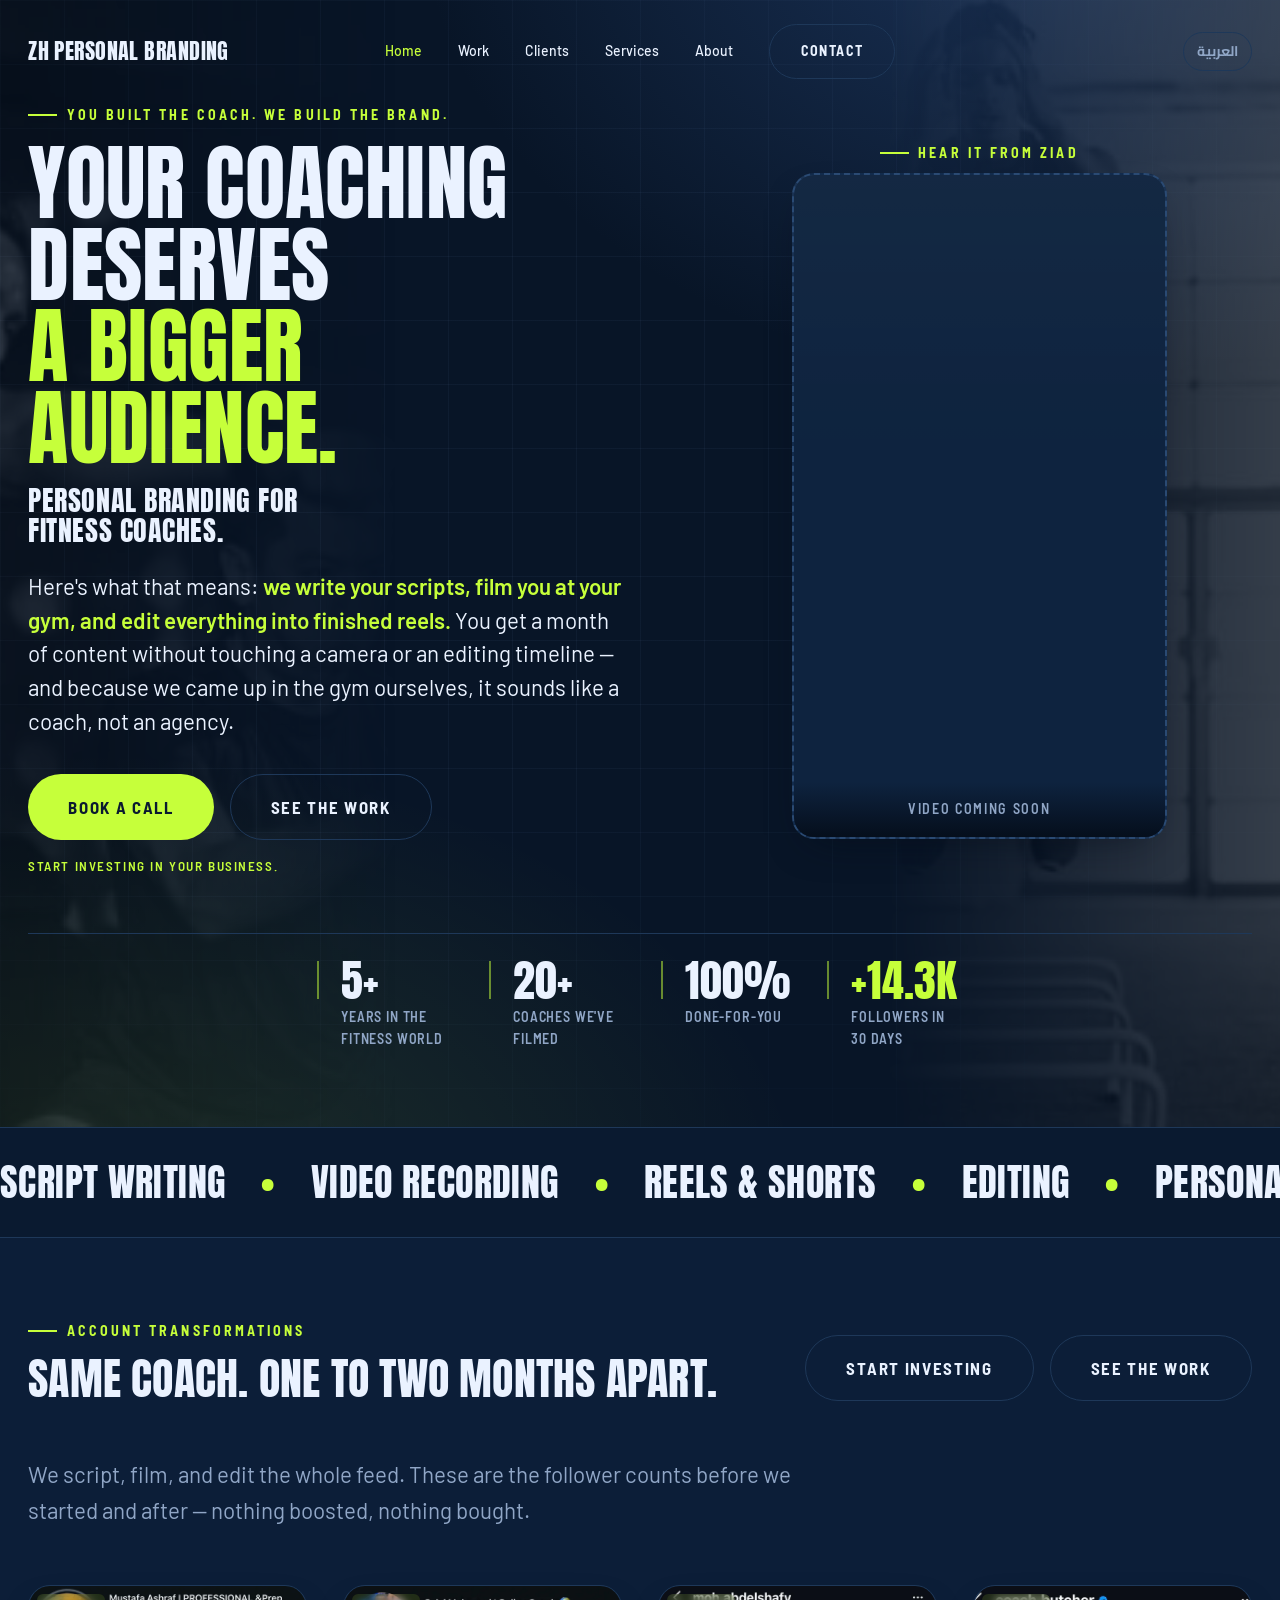
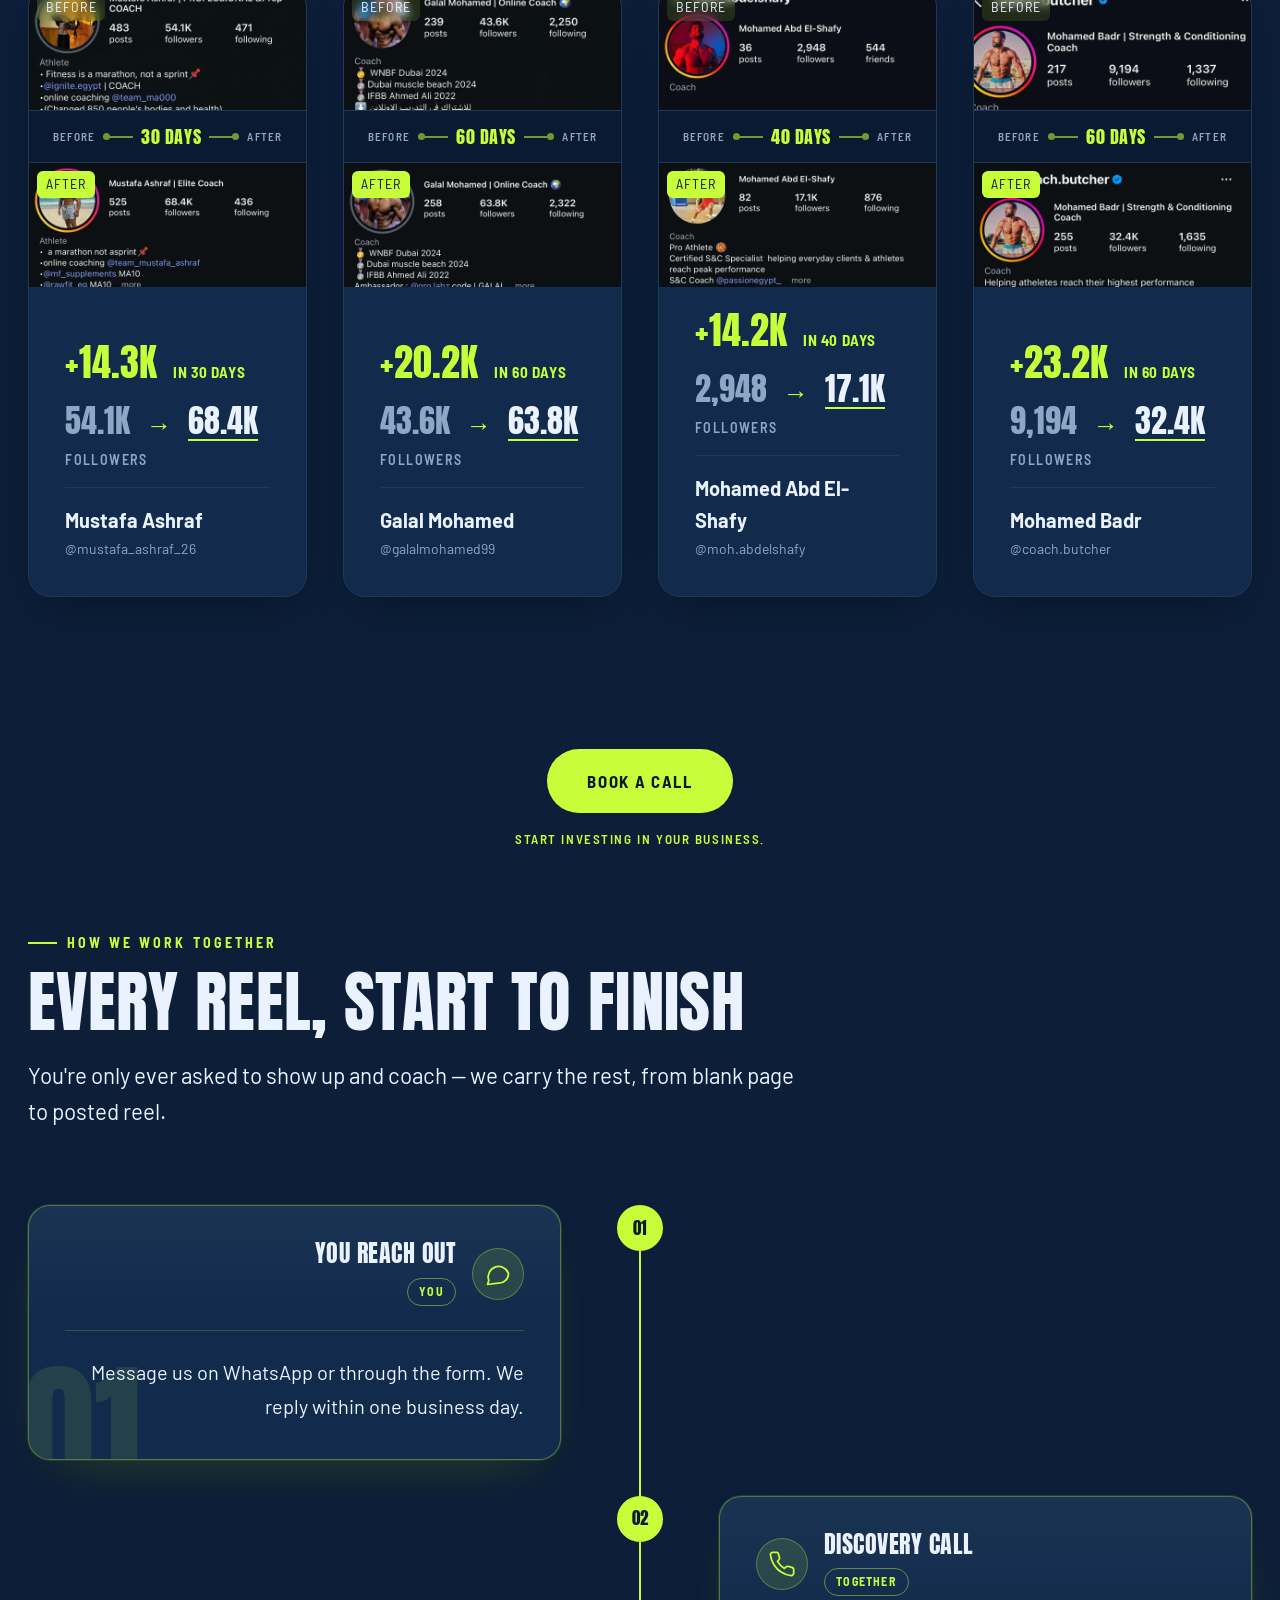
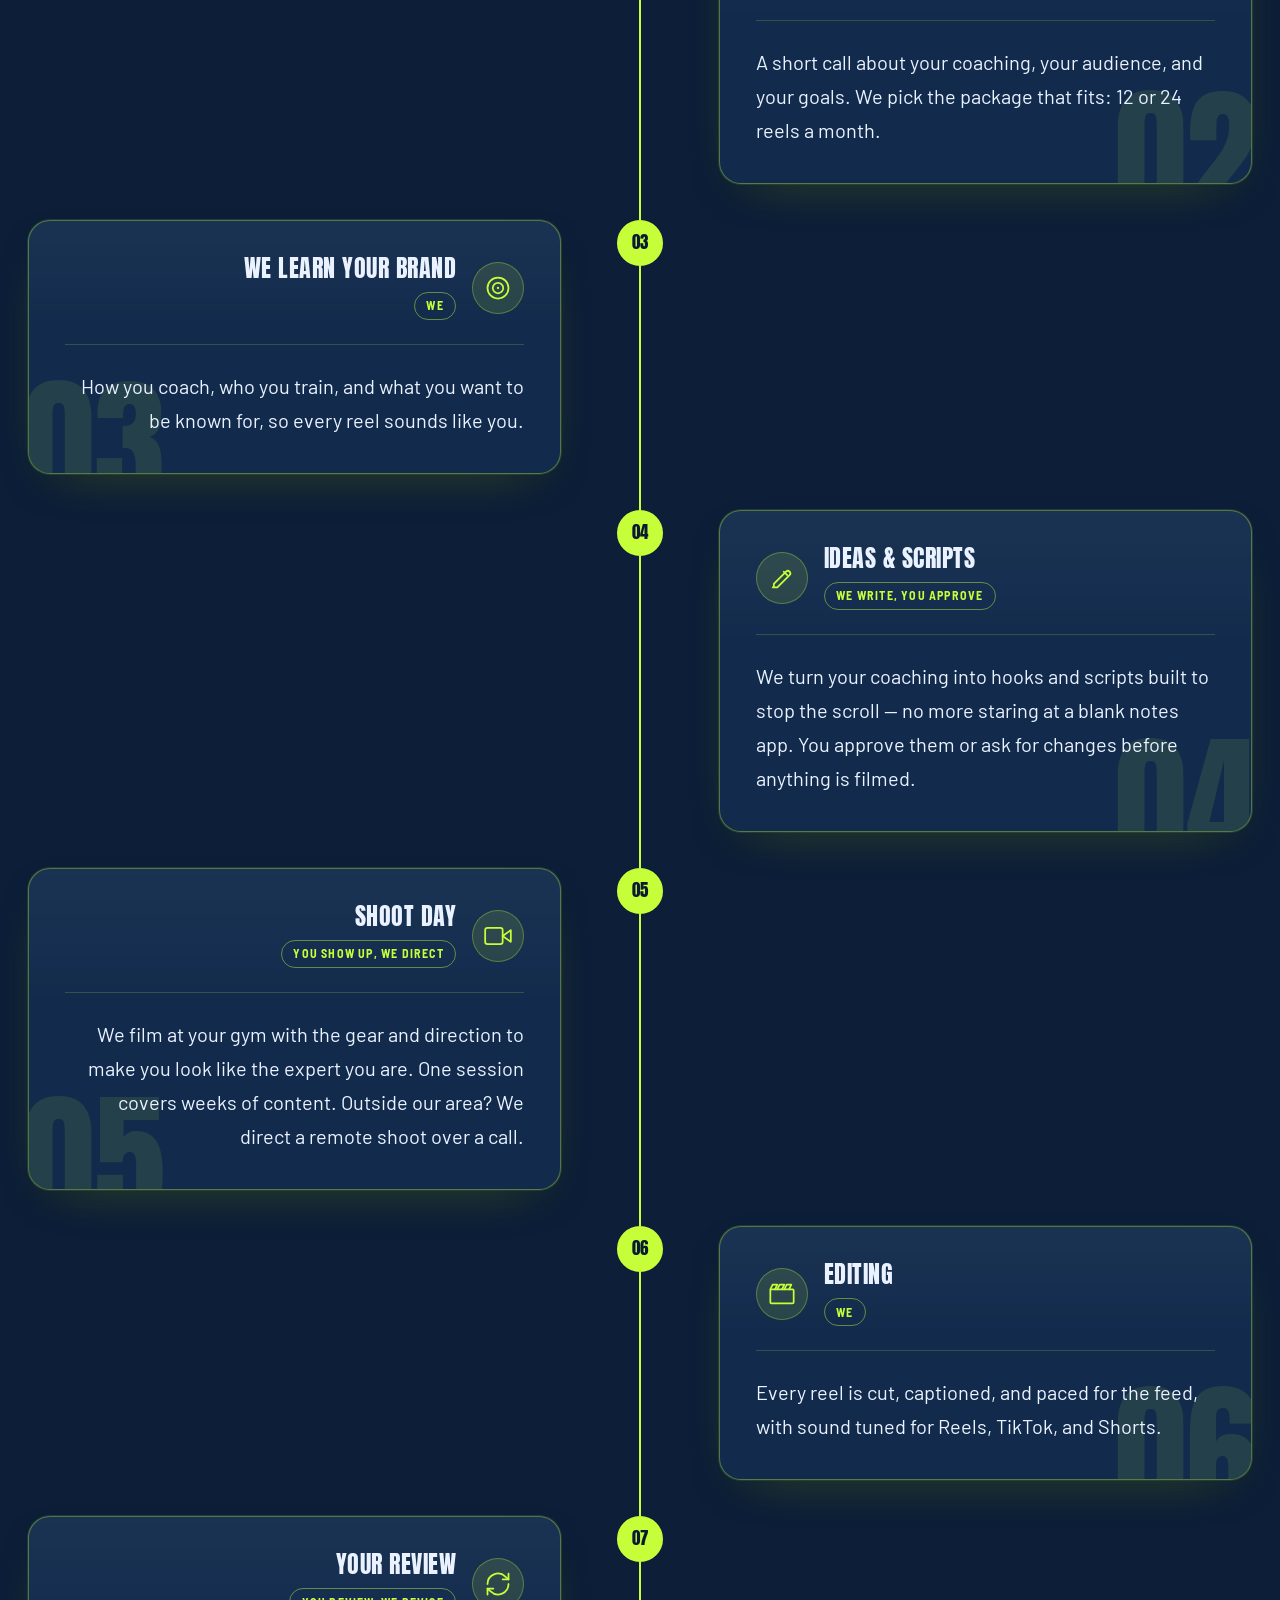
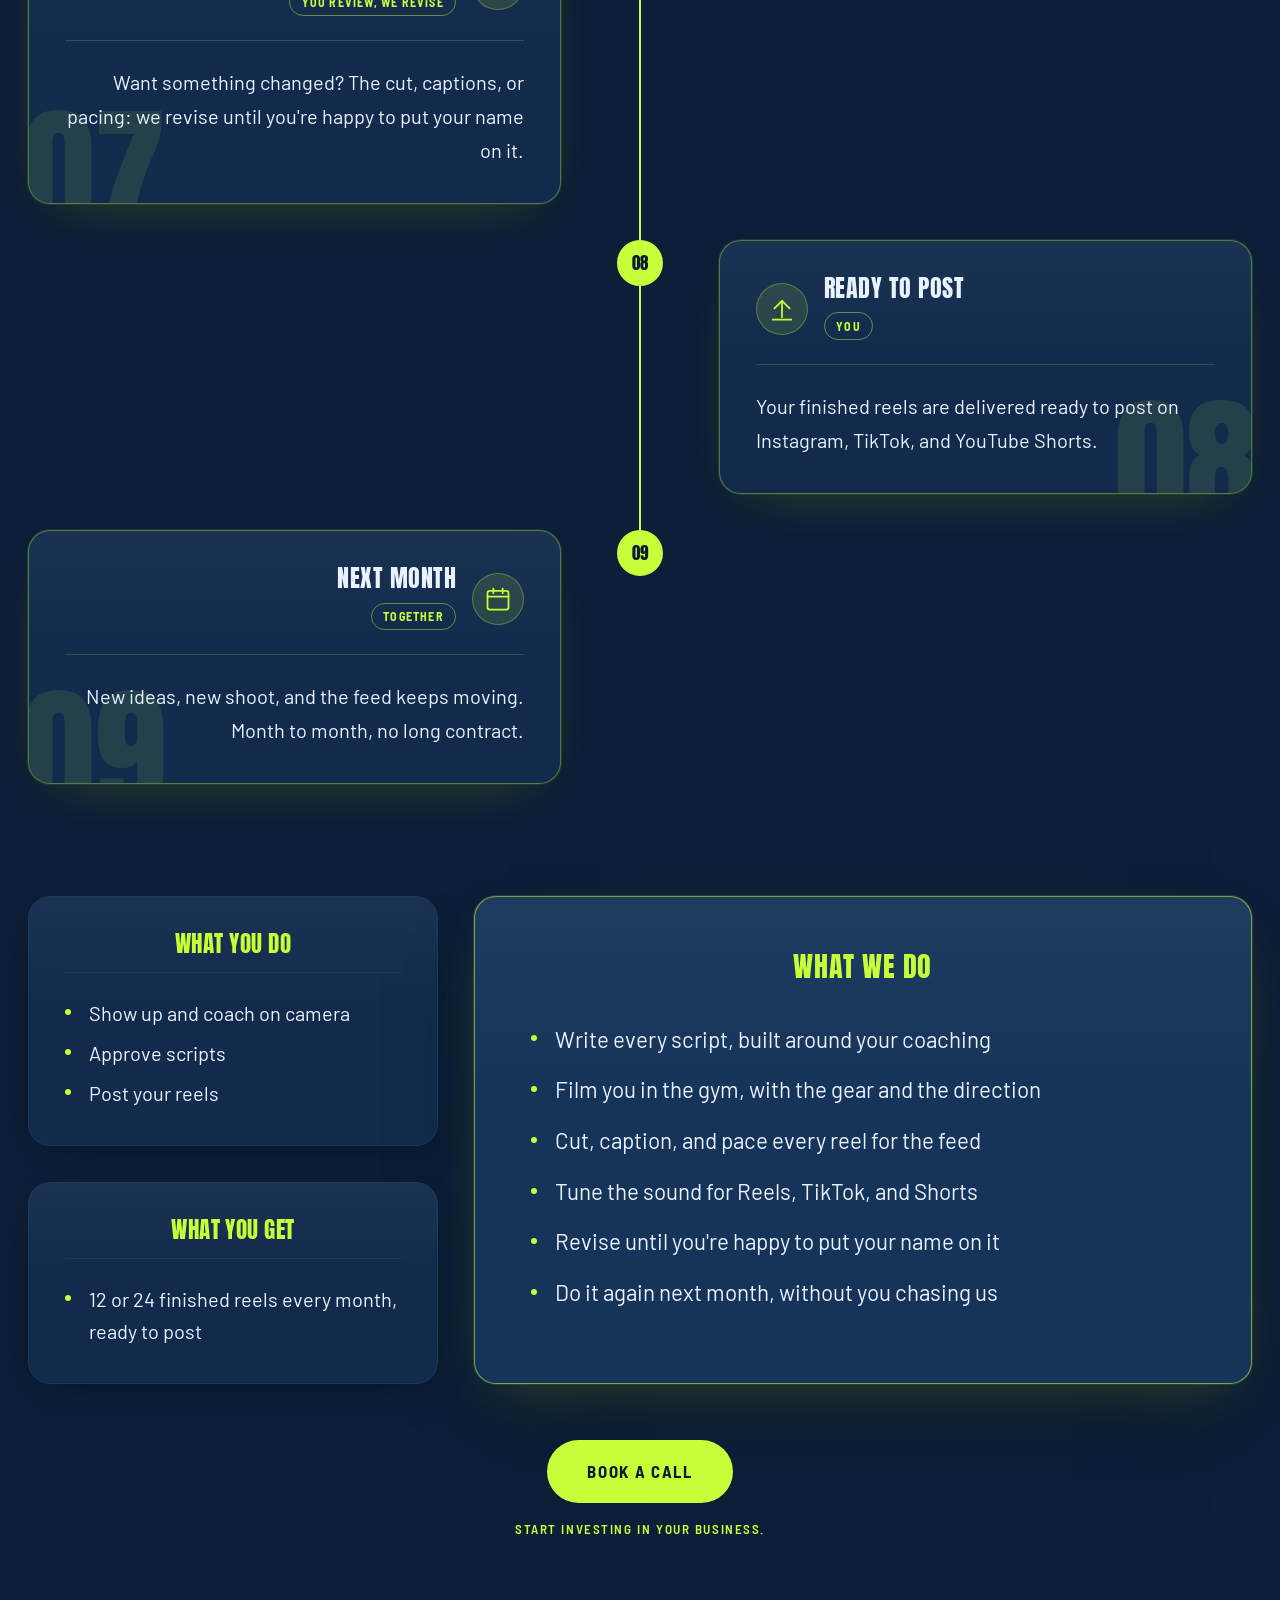
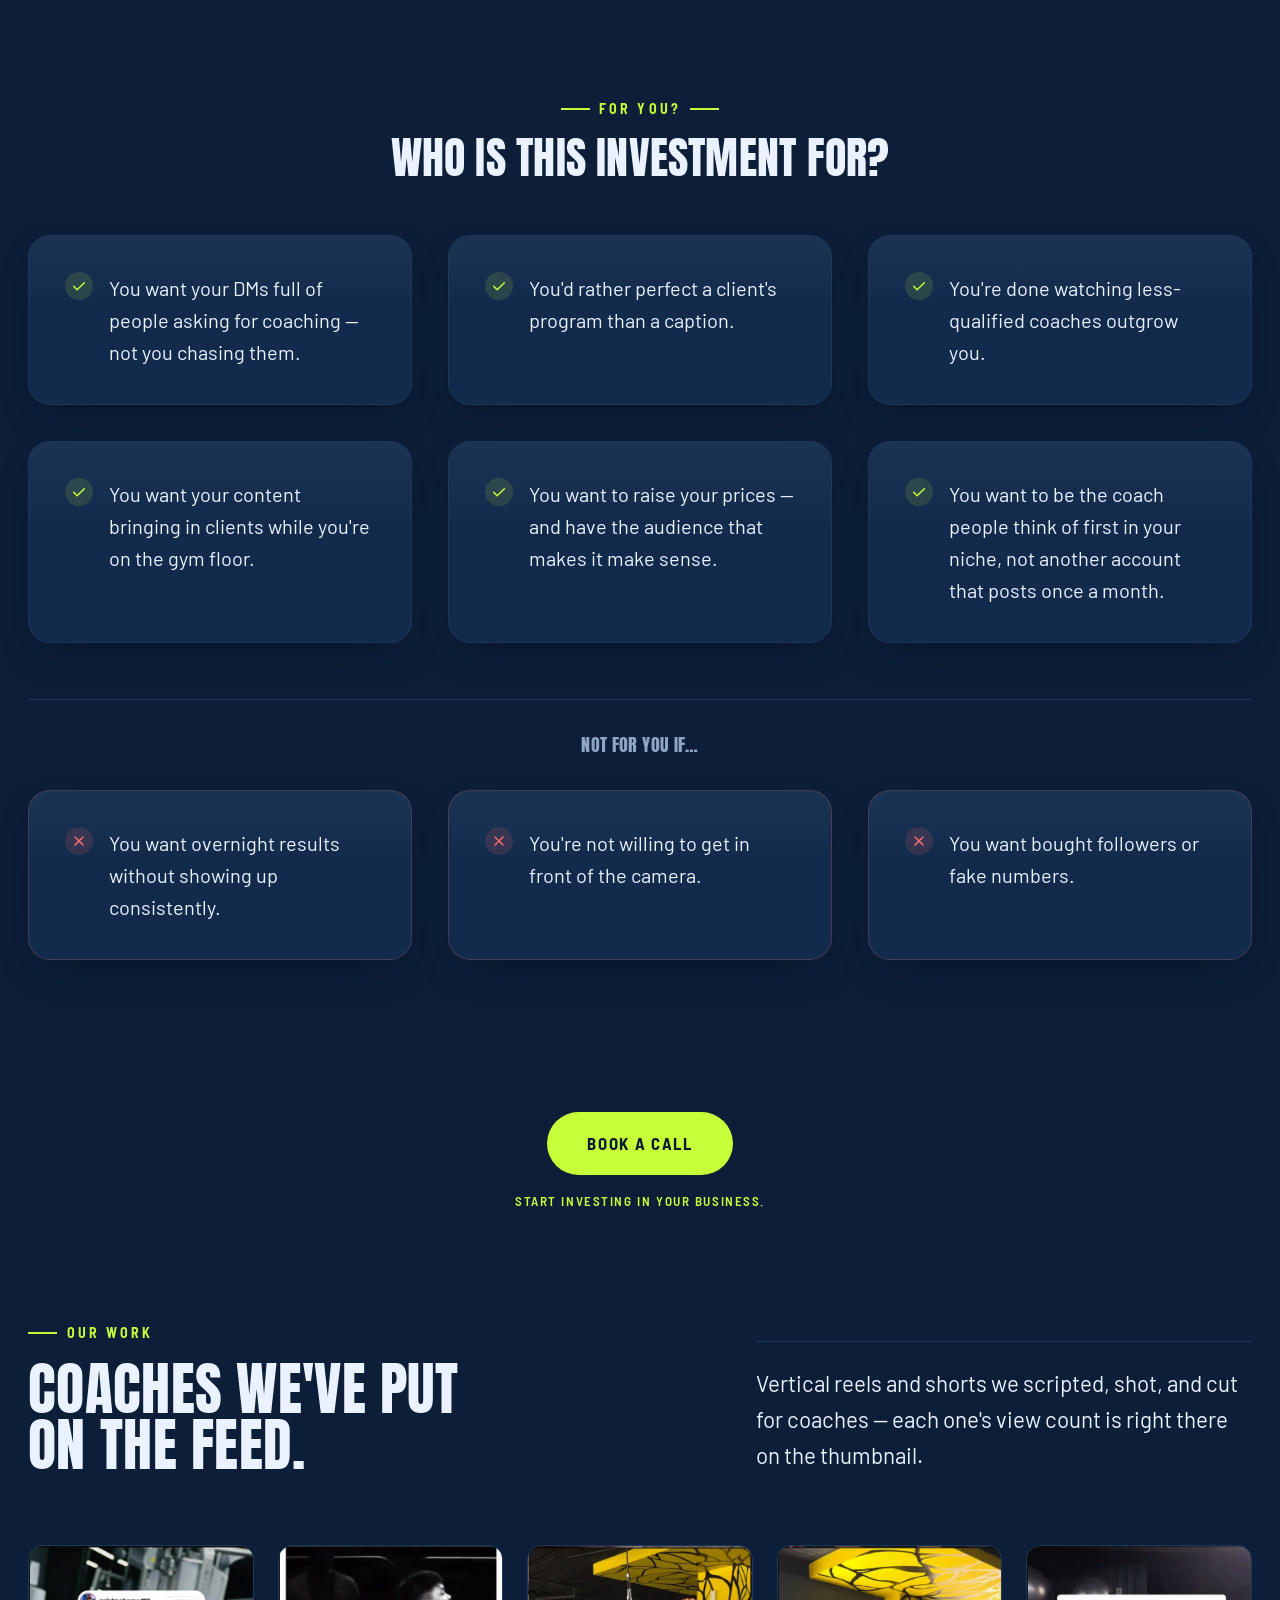
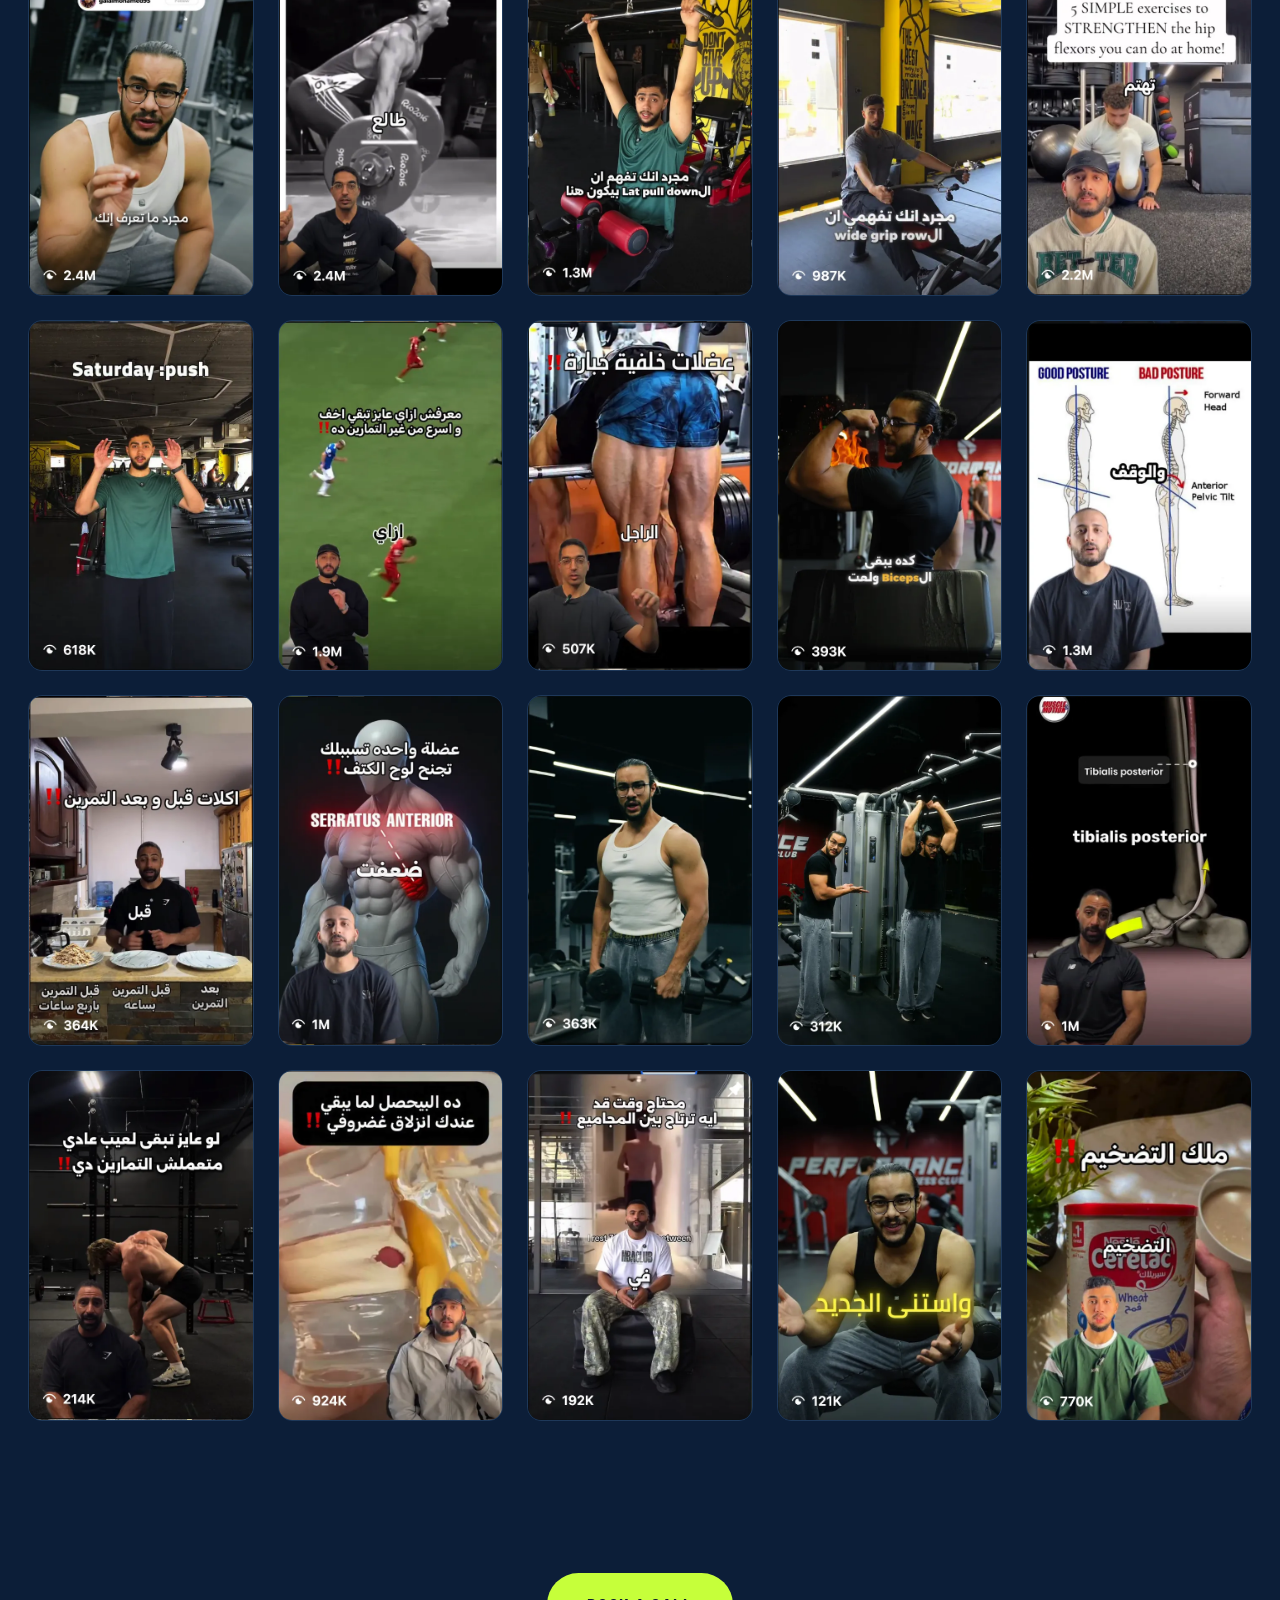
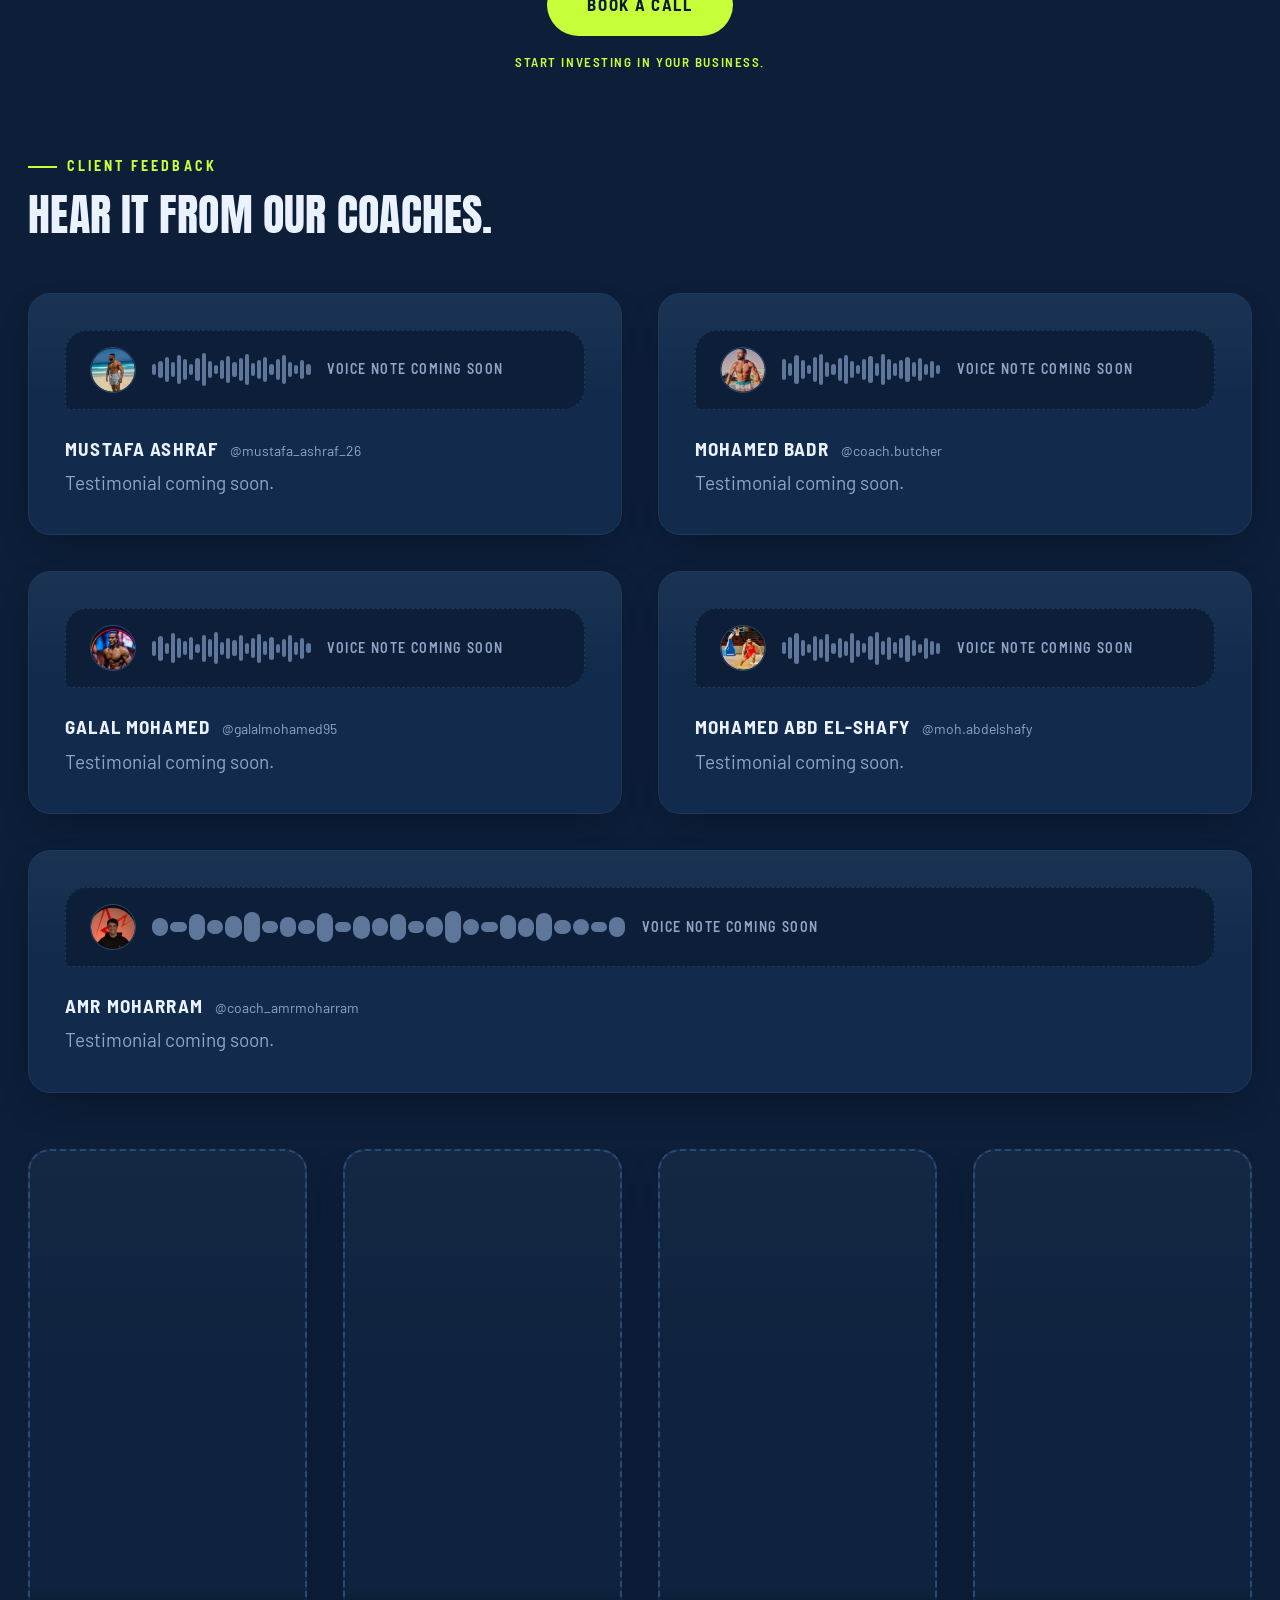
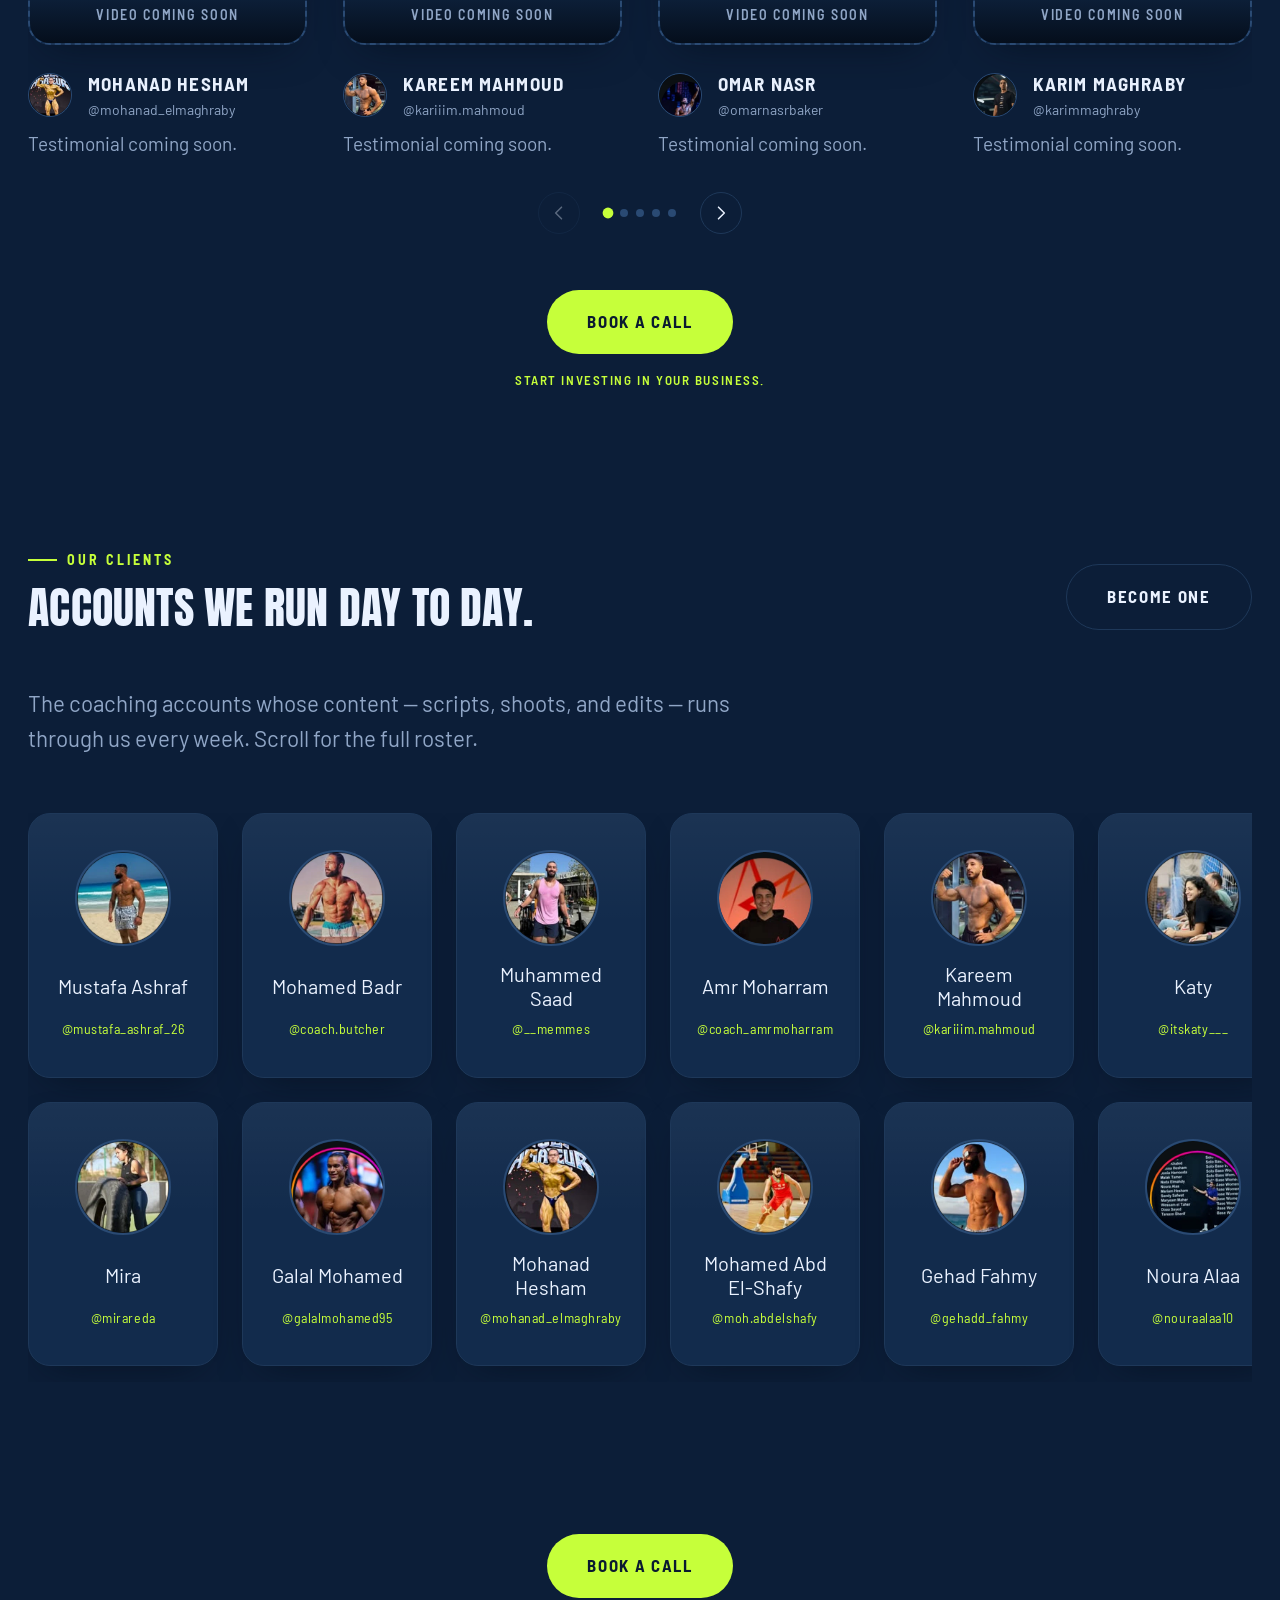
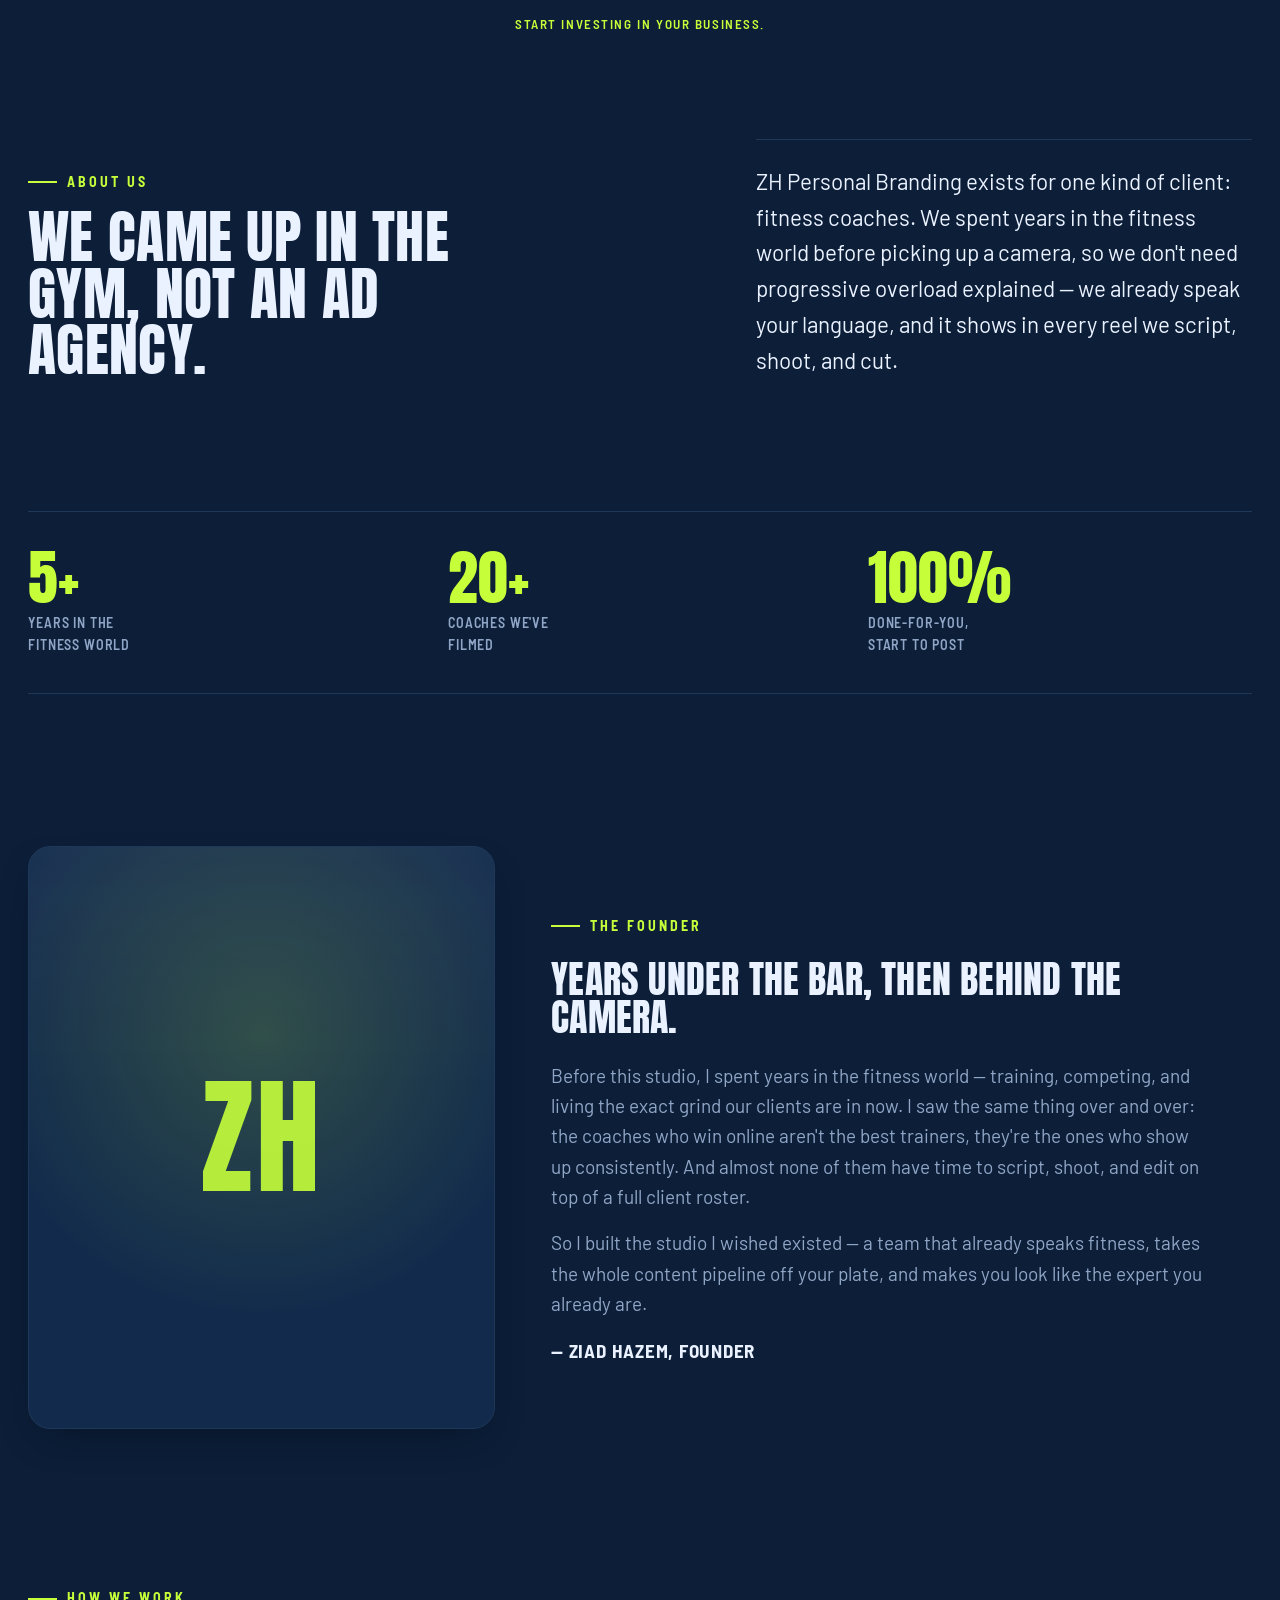
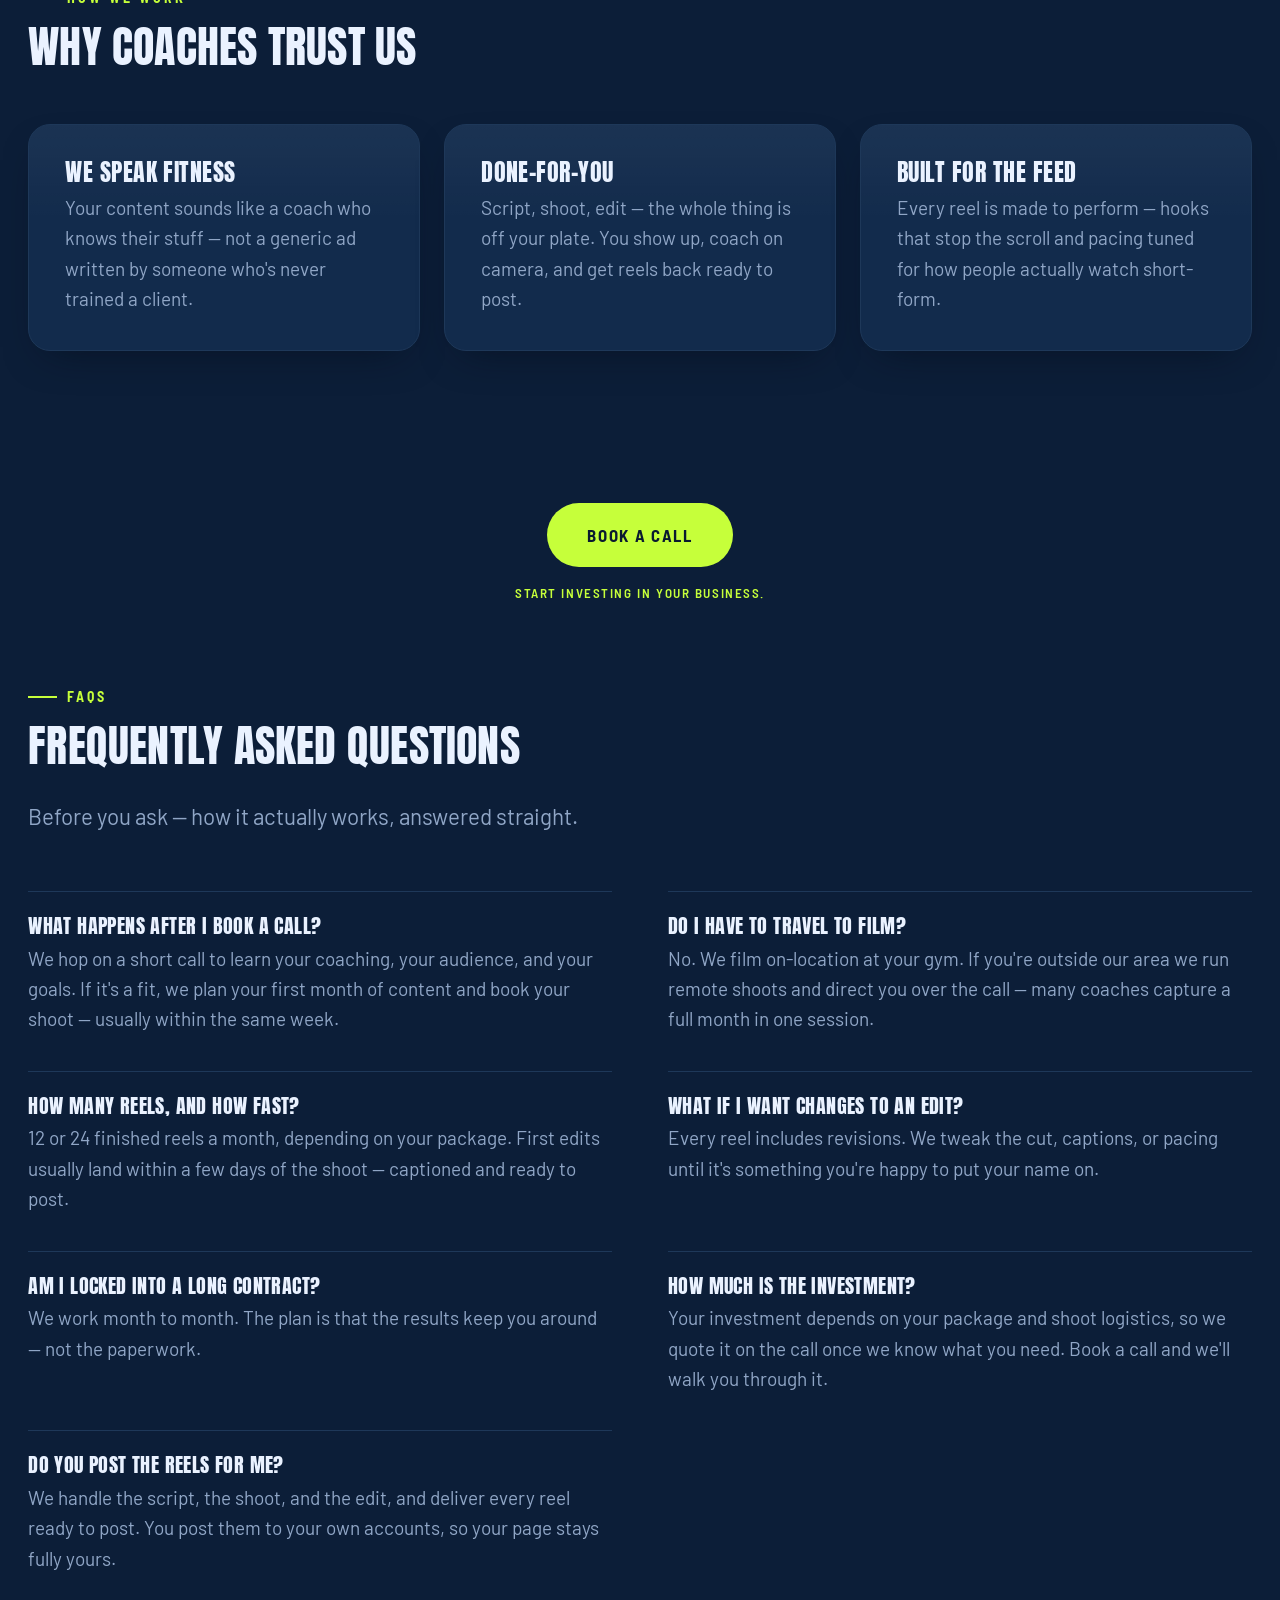
==== en/index.html @ 6b454706 "feat: Arabic build at / with the English site moved to /en/ Ships the site in two languages. Arabic " ====
<!DOCTYPE html>
<html lang="en" dir="ltr">
<head>
  <meta charset="UTF-8" />
  <meta name="viewport" content="width=device-width, initial-scale=1.0" />
  <title>ZH Personal Branding — Content for Fitness Coaches</title>
  <meta name="description" content="ZH Personal Branding builds the personal brand of fitness coaches — script writing, video recording, and short-form editing (reels & shorts) run by a team that came up in the gym." />
  <script>document.documentElement.classList.add("js");</script>
  <!-- This build lives one directory below the site root, so the data files
       (projects.js, media-config.js) prefix their root-relative paths with this.
       The Arabic build at / leaves it unset. -->
  <script>window.ZH = window.ZH || {}; window.ZH.base = "../";</script>

  <!-- Two documents, one site: Arabic at /, English here. -->
  <link rel="alternate" hreflang="ar" href="https://mostafaymma.github.io/ZH-Media-Production/" />
  <link rel="alternate" hreflang="en" href="https://mostafaymma.github.io/ZH-Media-Production/en/" />
  <link rel="alternate" hreflang="x-default" href="https://mostafaymma.github.io/ZH-Media-Production/" />

  <link rel="preconnect" href="https://fonts.googleapis.com" />
  <link rel="preconnect" href="https://fonts.gstatic.com" crossorigin />
  <!-- Cairo is here only for the "العربية" label on the language pill. -->
  <link rel="stylesheet" href="https://fonts.googleapis.com/css2?family=Anton&family=Barlow:wght@400;500;600;700&family=Barlow+Semi+Condensed:wght@600;700&family=Cairo:wght@700&display=swap" />
  <link rel="stylesheet" href="../assets/css/main.css?v=31" />
  <!-- All page stylesheets — every section now lives on this one document. -->
  <link rel="stylesheet" href="../assets/css/pages/home.css?v=31" />
  <link rel="stylesheet" href="../assets/css/pages/services.css?v=31" />
  <link rel="stylesheet" href="../assets/css/pages/about.css?v=31" />
  <link rel="stylesheet" href="../assets/css/pages/work.css?v=31" />
  <link rel="stylesheet" href="../assets/css/pages/contact.css?v=31" />
</head>
<body>

  <a href="#home" class="skip-link">Skip to content</a>

  <header class="navbar">
    <a href="#home" class="navbar__logo">ZH&nbsp;Personal&nbsp;Branding</a>
    <nav class="navbar__links" aria-label="Primary">
      <a href="#home" class="navbar__link" aria-current="page">Home</a>
      <a href="#work" class="navbar__link">Work</a>
      <a href="#clients" class="navbar__link">Clients</a>
      <a href="#services" class="navbar__link">Services</a>
      <a href="#about" class="navbar__link">About</a>
      <a href="#contact" class="navbar__link btn btn--outline">Contact</a>
      <span class="navbar__indicator" aria-hidden="true"></span>
    </nav>
    <button class="navbar__toggle" type="button" aria-label="Toggle menu" aria-expanded="false">
      <span></span><span></span><span></span>
    </button>
    <!-- Deliberately OUTSIDE .navbar__links: the centred desktop link row was
         measured against navbar.css's 980px breakpoint (see CLAUDE.md), so the
         switcher takes the bar's third grid column instead of becoming a
         seventh link. Styled in base/rtl.css alongside the rest of the build. -->
    <a class="navbar__lang" href="../index.html" hreflang="ar" lang="ar" dir="rtl">العربية</a>
  </header>

  <main>

    <!-- ==================================================================
         HOME
         ================================================================== -->
    <section id="home" class="snap-section">
      <div class="hero" data-spotlight>
        <div class="hero__spotlight" aria-hidden="true"></div>
        <!-- Faded, anonymous gym visuals framing the copy: a coach working with a
             client, kept low-contrast so no single face is the focus. -->
        <div class="hero__frame hero__frame--left" aria-hidden="true">
          <img src="../assets/images/hero-gym-1.png" alt="" width="449" height="298" />
        </div>
        <div class="hero__frame hero__frame--right" aria-hidden="true">
          <img src="../assets/images/hero-gym-2.png" alt="" width="332" height="371" />
        </div>
        <div class="hero__inner container">
          <!-- Hero pieces are direct grid children rather than nested in a copy
               column, because the video has to sit BETWEEN the supporting line
               and the paragraph on mobile but in its own column on desktop.
               DOM order here is the mobile order; the desktop grid-areas in
               home.css lift the video out to the right. -->
          <div class="hero__layout">
            <span class="eyebrow hero__eyebrow" data-reveal>You built the coach. We build the brand.</span>
            <h1 class="hero__title" data-reveal>
              Your coaching deserves<br />
              <span class="hero__title-accent">a bigger audience.</span>
            </h1>
            <p class="hero__supporting" data-reveal>
              Personal branding for fitness coaches.
            </p>

            <div class="hero__media" data-reveal>
              <span class="eyebrow hero__media-label">Hear it from Ziad</span>
              <div class="vplayer hero__player" data-vplayer data-media-key="salesVideo"
                   data-label="Ziad explaining how ZH Personal Branding works">
                <div class="vplayer__frame">
                  <!-- `controls` is the no-JS fallback; mediaPlayer.js removes it
                       once the custom bar exists. src/poster come from
                       assets/js/media-config.js, never from here. -->
                  <video class="vplayer__video" preload="metadata" playsinline controls></video>
                </div>
              </div>
            </div>

            <p class="hero__subtitle" data-reveal>
              Here's what that means: <strong>we write your scripts, film you at your gym,
              and edit everything into finished reels.</strong> You get a month of content
              without touching a camera or an editing timeline — and because we came up in
              the gym ourselves, it sounds like a coach, not an agency.
            </p>
            <div class="cta-pair" data-reveal>
              <div class="hero__actions">
                <a href="#contact" class="btn btn--primary">Book a call</a>
                <a href="#work" class="btn btn--outline">See the work</a>
              </div>
              <p class="cta-note">Start investing in your business.</p>
            </div>
          </div>

          <!-- Real figures live in the HTML so they are correct with JS off.
               counter.js resets each one to 0 itself, only when it is actually
               going to animate it. -->
          <div class="hero__stats" data-reveal>
            <div class="hero__stat">
              <div class="hero__stat-value" data-count-to="5" data-count-suffix="+">5+</div>
              <div class="hero__stat-label">Years in the fitness world</div>
            </div>
            <div class="hero__stat">
              <div class="hero__stat-value" data-count-to="20" data-count-suffix="+">20+</div>
              <div class="hero__stat-label">Coaches we've filmed</div>
            </div>
            <div class="hero__stat">
              <div class="hero__stat-value" data-count-to="100" data-count-suffix="%">100%</div>
              <div class="hero__stat-label">Done-for-you</div>
            </div>
            <!-- Fastest result in the Before/After data below: Mustafa Ashraf,
                 +14.3K in 30 days — both the shortest window and the highest
                 per-day rate of the four. Keep this in step with that card.
                 TODO: confirm real duration (the 30 days is a placeholder). -->
            <div class="hero__stat">
              <div class="hero__stat-value hero__stat-value--accent">+14.3K</div>
              <div class="hero__stat-label">Followers in 30 days</div>
            </div>
          </div>
        </div>
      </div>

      <!-- Service ticker: an athletic scoreboard-style scroll of what we do -->
      <div class="ticker" aria-hidden="true">
        <div class="ticker__track">
      <!-- Four repetitions, not two: the track is two identical HALVES and the
           -50% loop only stays seamless while a half is wider than the ticker,
           which is full-bleed and grows with the viewport. One pass of the five
           terms is ~1.6K in English and ~1.4K in Arabic, so it fell short on a
           wide monitor (and on the Arabic build at 1440) and flashed a gap at the
           loop point. Two passes per half clears any realistic screen. Keep the
           two halves identical if a term is ever added. -->
          <span>Script Writing</span><span class="ticker__dot">&bull;</span>
          <span>Video Recording</span><span class="ticker__dot">&bull;</span>
          <span>Reels &amp; Shorts</span><span class="ticker__dot">&bull;</span>
          <span>Editing</span><span class="ticker__dot">&bull;</span>
          <span>Personal Branding</span><span class="ticker__dot">&bull;</span>
          <span>Script Writing</span><span class="ticker__dot">&bull;</span>
          <span>Video Recording</span><span class="ticker__dot">&bull;</span>
          <span>Reels &amp; Shorts</span><span class="ticker__dot">&bull;</span>
          <span>Editing</span><span class="ticker__dot">&bull;</span>
          <span>Personal Branding</span><span class="ticker__dot">&bull;</span>
          <span>Script Writing</span><span class="ticker__dot">&bull;</span>
          <span>Video Recording</span><span class="ticker__dot">&bull;</span>
          <span>Reels &amp; Shorts</span><span class="ticker__dot">&bull;</span>
          <span>Editing</span><span class="ticker__dot">&bull;</span>
          <span>Personal Branding</span><span class="ticker__dot">&bull;</span>
          <span>Script Writing</span><span class="ticker__dot">&bull;</span>
          <span>Video Recording</span><span class="ticker__dot">&bull;</span>
          <span>Reels &amp; Shorts</span><span class="ticker__dot">&bull;</span>
          <span>Editing</span><span class="ticker__dot">&bull;</span>
          <span>Personal Branding</span><span class="ticker__dot">&bull;</span>
        </div>
      </div>

      <!-- Account transformations — real coach profiles, before we started vs. now.
           Screenshots and follower counts are real. The "one to two months"
           timeframe is an approximate claim — confirm the exact window per coach. -->
      <div class="section container transformations">
        <div class="section__head">
          <div>
            <span class="eyebrow" data-reveal>Account transformations</span>
            <h2 data-reveal>Same coach. One to two months apart.</h2>
          </div>
          <div class="section__head-actions" data-reveal>
            <a href="#contact" class="btn btn--outline">Start investing</a>
            <a href="#work" class="btn btn--outline">See the work</a>
          </div>
        </div>
        <p class="transformations__lead" data-reveal>
          We script, film, and edit the whole feed. These are the follower counts before we
          started and after — nothing boosted, nothing bought.
        </p>
        <div class="transformation-grid" data-reveal-group>
          <figure class="transformation" data-reveal data-glow>
            <div class="transformation__shots">
              <div class="transformation__shot">
                <span class="transformation__tag">Before</span>
                <img src="../assets/images/results/transformation-1-before.webp" alt="Mustafa Ashraf's Instagram profile at 54.1K followers before working with ZH Personal Branding" loading="lazy" width="1200" height="540" />
              </div>
              <!-- TODO: confirm real duration -->
              <div class="duration-bar" role="img" aria-label="30 days between the before and after screenshots">
                <span class="duration-bar__end">Before</span>
                <span class="duration-bar__line" aria-hidden="true"></span>
                <span class="duration-bar__value">30 days</span>
                <span class="duration-bar__line duration-bar__line--flip" aria-hidden="true"></span>
                <span class="duration-bar__end">After</span>
              </div>
              <div class="transformation__shot">
                <span class="transformation__tag transformation__tag--after">After</span>
                <img src="../assets/images/results/transformation-1-after.webp" alt="Mustafa Ashraf's Instagram profile at 68.4K followers after working with ZH Personal Branding" loading="lazy" width="1200" height="540" />
              </div>
            </div>
            <figcaption class="transformation__meta">
              <div class="transformation__result">
                <span class="transformation__delta">+14.3K</span>
                <span class="transformation__days">in 30 days</span>
                <span class="transformation__range">
                  <span class="transformation__from">54.1K</span>
                  <span class="transformation__arrow" aria-hidden="true">&rarr;</span>
                  <span class="sr-only"> grew to </span>
                  <span class="transformation__to">68.4K</span>
                  <span class="transformation__unit">followers</span>
                </span>
              </div>
              <div class="transformation__who">
                <strong>Mustafa Ashraf</strong>
                <span>@mustafa_ashraf_26</span>
              </div>
            </figcaption>
          </figure>
          <figure class="transformation" data-reveal data-glow>
            <div class="transformation__shots">
              <div class="transformation__shot">
                <span class="transformation__tag">Before</span>
                <img src="../assets/images/results/transformation-2-before.webp" alt="Galal Mohamed's Instagram profile at 43.6K followers before working with ZH Personal Branding" loading="lazy" width="1200" height="540" />
              </div>
              <!-- TODO: confirm real duration -->
              <div class="duration-bar" role="img" aria-label="60 days between the before and after screenshots">
                <span class="duration-bar__end">Before</span>
                <span class="duration-bar__line" aria-hidden="true"></span>
                <span class="duration-bar__value">60 days</span>
                <span class="duration-bar__line duration-bar__line--flip" aria-hidden="true"></span>
                <span class="duration-bar__end">After</span>
              </div>
              <div class="transformation__shot">
                <span class="transformation__tag transformation__tag--after">After</span>
                <img src="../assets/images/results/transformation-2-after.webp" alt="Galal Mohamed's Instagram profile at 63.8K followers after working with ZH Personal Branding" loading="lazy" width="1200" height="540" />
              </div>
            </div>
            <figcaption class="transformation__meta">
              <div class="transformation__result">
                <span class="transformation__delta">+20.2K</span>
                <span class="transformation__days">in 60 days</span>
                <span class="transformation__range">
                  <span class="transformation__from">43.6K</span>
                  <span class="transformation__arrow" aria-hidden="true">&rarr;</span>
                  <span class="sr-only"> grew to </span>
                  <span class="transformation__to">63.8K</span>
                  <span class="transformation__unit">followers</span>
                </span>
              </div>
              <div class="transformation__who">
                <strong>Galal Mohamed</strong>
                <!-- TODO: confirm correct handle — this card says
                     @galalmohamed99, the #clients roster says @galalmohamed95.
                     Both left exactly as they were; not guessed. -->
                <span>@galalmohamed99</span>
              </div>
            </figcaption>
          </figure>
          <figure class="transformation" data-reveal data-glow>
            <div class="transformation__shots">
              <div class="transformation__shot">
                <span class="transformation__tag">Before</span>
                <img src="../assets/images/results/transformation-3-before.webp" alt="Mohamed Abd El-Shafy's Instagram profile at 2,948 followers before working with ZH Personal Branding" loading="lazy" width="1200" height="540" />
              </div>
              <!-- TODO: confirm real duration -->
              <div class="duration-bar" role="img" aria-label="40 days between the before and after screenshots">
                <span class="duration-bar__end">Before</span>
                <span class="duration-bar__line" aria-hidden="true"></span>
                <span class="duration-bar__value">40 days</span>
                <span class="duration-bar__line duration-bar__line--flip" aria-hidden="true"></span>
                <span class="duration-bar__end">After</span>
              </div>
              <div class="transformation__shot">
                <span class="transformation__tag transformation__tag--after">After</span>
                <img src="../assets/images/results/transformation-3-after.webp" alt="Mohamed Abd El-Shafy's Instagram profile at 17.1K followers after working with ZH Personal Branding" loading="lazy" width="1200" height="540" />
              </div>
            </div>
            <figcaption class="transformation__meta">
              <div class="transformation__result">
                <span class="transformation__delta">+14.2K</span>
                <span class="transformation__days">in 40 days</span>
                <span class="transformation__range">
                  <span class="transformation__from">2,948</span>
                  <span class="transformation__arrow" aria-hidden="true">&rarr;</span>
                  <span class="sr-only"> grew to </span>
                  <span class="transformation__to">17.1K</span>
                  <span class="transformation__unit">followers</span>
                </span>
              </div>
              <div class="transformation__who">
                <strong>Mohamed Abd El-Shafy</strong>
                <span>@moh.abdelshafy</span>
              </div>
            </figcaption>
          </figure>
          <figure class="transformation" data-reveal data-glow>
            <div class="transformation__shots">
              <div class="transformation__shot">
                <span class="transformation__tag">Before</span>
                <img src="../assets/images/results/transformation-4-before.webp" alt="Mohamed Badr's Instagram profile at 9,194 followers before working with ZH Personal Branding" loading="lazy" width="1200" height="540" />
              </div>
              <!-- TODO: confirm real duration -->
              <div class="duration-bar" role="img" aria-label="60 days between the before and after screenshots">
                <span class="duration-bar__end">Before</span>
                <span class="duration-bar__line" aria-hidden="true"></span>
                <span class="duration-bar__value">60 days</span>
                <span class="duration-bar__line duration-bar__line--flip" aria-hidden="true"></span>
                <span class="duration-bar__end">After</span>
              </div>
              <div class="transformation__shot">
                <span class="transformation__tag transformation__tag--after">After</span>
                <img src="../assets/images/results/transformation-4-after.webp" alt="Mohamed Badr's Instagram profile at 32.4K followers after working with ZH Personal Branding" loading="lazy" width="1200" height="540" />
              </div>
            </div>
            <figcaption class="transformation__meta">
              <div class="transformation__result">
                <span class="transformation__delta">+23.2K</span>
                <span class="transformation__days">in 60 days</span>
                <span class="transformation__range">
                  <span class="transformation__from">9,194</span>
                  <span class="transformation__arrow" aria-hidden="true">&rarr;</span>
                  <span class="sr-only"> grew to </span>
                  <span class="transformation__to">32.4K</span>
                  <span class="transformation__unit">followers</span>
                </span>
              </div>
              <div class="transformation__who">
                <strong>Mohamed Badr</strong>
                <span>@coach.butcher</span>
              </div>
            </figcaption>
          </figure>
        </div>
      </div>

      <div class="section-cta cta-pair cta-pair--center" data-reveal>
        <a href="#contact" class="btn btn--primary">Book a call</a>
        <p class="cta-note">Start investing in your business.</p>
      </div>
    </section>

    <!-- ==================================================================
         SERVICES
         ================================================================== -->
    <section id="services" class="snap-section">
      <!-- HOW WE WORK TOGETHER
           The old three-stage pipeline, opened out into the full nine steps a
           coach actually goes through. The three stages' copy is not gone: it
           now lives in steps 04 (Ideas & scripts), 05 (Shoot day) and 06
           (Editing). Clarity first — the animation is decoration over a list
           that reads perfectly with no JS and under reduced motion. -->
      <div class="section container journey">
        <div class="journey__head">
          <span class="eyebrow" data-reveal>How we work together</span>
          <h2 data-reveal>Every reel, start to finish</h2>
          <p class="journey__lead" data-reveal>You're only ever asked to show up and coach — we carry the rest, from blank page to posted reel.</p>
        </div>

        <!-- TODO: owner to confirm step wording with client -->
        <ol class="journey__steps">
          <li class="journey-step" data-journey-step>
            <span class="journey-step__marker" aria-hidden="true"><span class="journey-step__num">01</span></span>
            <div class="journey-step__card" data-glow>
              <div class="journey-step__head">
                <span class="journey-step__icon" aria-hidden="true">
                  <svg viewBox="0 0 24 24" fill="none" stroke="currentColor" stroke-width="1.5" stroke-linecap="round" stroke-linejoin="round">
                    <path d="M21 11.5a8.4 8.4 0 0 1-9 8.4L3 21l1.1-3.4A8.4 8.4 0 1 1 21 11.5z" />
                  </svg>
                </span>
                <span class="journey-step__headings">
                  <h3 class="journey-step__title">You reach out</h3>
                  <span class="journey-step__who">You</span>
                </span>
              </div>
              <p class="journey-step__desc">Message us on WhatsApp or through the form. We reply within one business day.</p>
            </div>
          </li>

          <li class="journey-step" data-journey-step>
            <span class="journey-step__marker" aria-hidden="true"><span class="journey-step__num">02</span></span>
            <div class="journey-step__card" data-glow>
              <div class="journey-step__head">
                <span class="journey-step__icon" aria-hidden="true">
                  <svg viewBox="0 0 24 24" fill="none" stroke="currentColor" stroke-width="1.5" stroke-linecap="round" stroke-linejoin="round">
                    <path d="M22 16.9v3a2 2 0 0 1-2.2 2 19.8 19.8 0 0 1-8.6-3.1 19.5 19.5 0 0 1-6-6A19.8 19.8 0 0 1 2.1 4.2 2 2 0 0 1 4.1 2h3a2 2 0 0 1 2 1.7c.1.9.4 1.8.7 2.7a2 2 0 0 1-.5 2.1L8.1 9.8a16 16 0 0 0 6 6l1.3-1.3a2 2 0 0 1 2.1-.4c.9.3 1.8.6 2.7.7a2 2 0 0 1 1.8 2.1z" />
                  </svg>
                </span>
                <span class="journey-step__headings">
                  <h3 class="journey-step__title">Discovery call</h3>
                  <span class="journey-step__who">Together</span>
                </span>
              </div>
              <p class="journey-step__desc">A short call about your coaching, your audience, and your goals. We pick the package that fits: 12 or 24 reels a month.</p>
            </div>
          </li>

          <li class="journey-step" data-journey-step>
            <span class="journey-step__marker" aria-hidden="true"><span class="journey-step__num">03</span></span>
            <div class="journey-step__card" data-glow>
              <div class="journey-step__head">
                <span class="journey-step__icon" aria-hidden="true">
                  <svg viewBox="0 0 24 24" fill="none" stroke="currentColor" stroke-width="1.5" stroke-linecap="round" stroke-linejoin="round">
                    <circle cx="12" cy="12" r="9" />
                    <circle cx="12" cy="12" r="4.5" />
                    <circle cx="12" cy="12" r="1" fill="currentColor" stroke="none" />
                  </svg>
                </span>
                <span class="journey-step__headings">
                  <h3 class="journey-step__title">We learn your brand</h3>
                  <span class="journey-step__who">We</span>
                </span>
              </div>
              <p class="journey-step__desc">How you coach, who you train, and what you want to be known for, so every reel sounds like you.</p>
            </div>
          </li>

          <li class="journey-step" data-journey-step>
            <span class="journey-step__marker" aria-hidden="true"><span class="journey-step__num">04</span></span>
            <div class="journey-step__card" data-glow>
              <div class="journey-step__head">
                <span class="journey-step__icon" aria-hidden="true">
                  <svg viewBox="0 0 24 24" fill="none" stroke="currentColor" stroke-width="1.5" stroke-linecap="round" stroke-linejoin="round">
                    <path d="M4 20h4l10.5-10.5a2.121 2.121 0 0 0-3-3L5 17v3z" />
                    <path d="M13.5 6.5l3 3" />
                  </svg>
                </span>
                <span class="journey-step__headings">
                  <h3 class="journey-step__title">Ideas &amp; scripts</h3>
                  <span class="journey-step__who">We write, you approve</span>
                </span>
              </div>
              <p class="journey-step__desc">We turn your coaching into hooks and scripts built to stop the scroll — no more staring at a blank notes app. You approve them or ask for changes before anything is filmed.</p>
            </div>
          </li>

          <li class="journey-step" data-journey-step>
            <span class="journey-step__marker" aria-hidden="true"><span class="journey-step__num">05</span></span>
            <div class="journey-step__card" data-glow>
              <div class="journey-step__head">
                <span class="journey-step__icon" aria-hidden="true">
                  <svg viewBox="0 0 24 24" fill="none" stroke="currentColor" stroke-width="1.5" stroke-linecap="round" stroke-linejoin="round">
                    <path d="M23 7l-7 5 7 5V7z" />
                    <rect x="1" y="5" width="15" height="14" rx="2" />
                  </svg>
                </span>
                <span class="journey-step__headings">
                  <h3 class="journey-step__title">Shoot day</h3>
                  <span class="journey-step__who">You show up, we direct</span>
                </span>
              </div>
              <p class="journey-step__desc">We film at your gym with the gear and direction to make you look like the expert you are. One session covers weeks of content. Outside our area? We direct a remote shoot over a call.</p>
            </div>
          </li>

          <li class="journey-step" data-journey-step>
            <span class="journey-step__marker" aria-hidden="true"><span class="journey-step__num">06</span></span>
            <div class="journey-step__card" data-glow>
              <div class="journey-step__head">
                <span class="journey-step__icon" aria-hidden="true">
                  <svg viewBox="0 0 24 24" fill="none" stroke="currentColor" stroke-width="1.5" stroke-linecap="round" stroke-linejoin="round">
                    <path d="M2 8l2-4h4l-2 4" />
                    <path d="M8 8l2-4h4l-2 4" />
                    <path d="M14 8l2-4h4l-2 4" />
                    <rect x="2" y="8" width="20" height="12" rx="1" />
                  </svg>
                </span>
                <span class="journey-step__headings">
                  <h3 class="journey-step__title">Editing</h3>
                  <span class="journey-step__who">We</span>
                </span>
              </div>
              <p class="journey-step__desc">Every reel is cut, captioned, and paced for the feed, with sound tuned for Reels, TikTok, and Shorts.</p>
            </div>
          </li>

          <li class="journey-step" data-journey-step>
            <span class="journey-step__marker" aria-hidden="true"><span class="journey-step__num">07</span></span>
            <div class="journey-step__card" data-glow>
              <div class="journey-step__head">
                <span class="journey-step__icon" aria-hidden="true">
                  <svg viewBox="0 0 24 24" fill="none" stroke="currentColor" stroke-width="1.5" stroke-linecap="round" stroke-linejoin="round">
                    <path d="M3 12a9 9 0 0 1 15.3-6.4L21 8" />
                    <path d="M21 3v5h-5" />
                    <path d="M21 12a9 9 0 0 1-15.3 6.4L3 16" />
                    <path d="M3 21v-5h5" />
                  </svg>
                </span>
                <span class="journey-step__headings">
                  <h3 class="journey-step__title">Your review</h3>
                  <span class="journey-step__who">You review, we revise</span>
                </span>
              </div>
              <p class="journey-step__desc">Want something changed? The cut, captions, or pacing: we revise until you're happy to put your name on it.</p>
            </div>
          </li>

          <li class="journey-step" data-journey-step>
            <span class="journey-step__marker" aria-hidden="true"><span class="journey-step__num">08</span></span>
            <div class="journey-step__card" data-glow>
              <div class="journey-step__head">
                <span class="journey-step__icon" aria-hidden="true">
                  <svg viewBox="0 0 24 24" fill="none" stroke="currentColor" stroke-width="1.5" stroke-linecap="round" stroke-linejoin="round">
                    <path d="M12 19V5" />
                    <path d="M5.5 11.5L12 5l6.5 6.5" />
                    <path d="M4 21h16" />
                  </svg>
                </span>
                <span class="journey-step__headings">
                  <h3 class="journey-step__title">Ready to post</h3>
                  <span class="journey-step__who">You</span>
                </span>
              </div>
              <p class="journey-step__desc">Your finished reels are delivered ready to post on Instagram, TikTok, and YouTube Shorts.</p>
            </div>
          </li>

          <li class="journey-step" data-journey-step>
            <span class="journey-step__marker" aria-hidden="true"><span class="journey-step__num">09</span></span>
            <div class="journey-step__card" data-glow>
              <div class="journey-step__head">
                <span class="journey-step__icon" aria-hidden="true">
                  <svg viewBox="0 0 24 24" fill="none" stroke="currentColor" stroke-width="1.5" stroke-linecap="round" stroke-linejoin="round">
                    <rect x="3" y="5" width="18" height="16" rx="2" />
                    <path d="M3 10h18" />
                    <path d="M8 3v4M16 3v4" />
                  </svg>
                </span>
                <span class="journey-step__headings">
                  <h3 class="journey-step__title">Next month</h3>
                  <span class="journey-step__who">Together</span>
                </span>
              </div>
              <p class="journey-step__desc">New ideas, new shoot, and the feed keeps moving. Month to month, no long contract.</p>
            </div>
          </li>
        </ol>

        <div class="journey-summary" data-reveal-group>
          <div class="journey-summary__col" data-reveal>
            <h3 class="journey-summary__title">What you do</h3>
            <ul class="journey-summary__list">
              <li>Show up and coach on camera</li>
              <li>Approve scripts</li>
              <li>Post your reels</li>
            </ul>
          </div>
          <!-- The lead column: this is the whole offer, and since the old
               "what we do" cards were removed it is now the one place the
               pipeline is spelled out. Sized and coloured to match. -->
          <div class="journey-summary__col journey-summary__col--lead journey-summary__col--accent" data-reveal>
            <h3 class="journey-summary__title">What we do</h3>
            <ul class="journey-summary__list">
              <li>Write every script, built around your coaching</li>
              <li>Film you in the gym, with the gear and the direction</li>
              <li>Cut, caption, and pace every reel for the feed</li>
              <li>Tune the sound for Reels, TikTok, and Shorts</li>
              <li>Revise until you're happy to put your name on it</li>
              <li>Do it again next month, without you chasing us</li>
            </ul>
          </div>
          <div class="journey-summary__col" data-reveal>
            <h3 class="journey-summary__title">What you get</h3>
            <ul class="journey-summary__list">
              <li>12 or 24 finished reels every month, ready to post</li>
            </ul>
          </div>
        </div>

        <div class="journey__cta cta-pair cta-pair--center" data-reveal>
          <a href="#contact" class="btn btn--primary">Book a call</a>
          <p class="cta-note">Start investing in your business.</p>
        </div>
      </div>

      <!-- Who is this investment for? — the qualifier. Six statements a coach
           should recognise himself in, then a quieter block naming who this
           isn't for, so the call is pre-filtered rather than pitched to. -->
      <div class="section container investment-for">
        <div class="investment-for__head">
          <span class="eyebrow" data-reveal>For you?</span>
          <h2 data-reveal>Who is this investment for?</h2>
        </div>

        <ul class="fit-grid" data-reveal-group>
          <li class="fit-card" data-reveal data-glow>
            <span class="fit-card__icon" aria-hidden="true">
              <svg viewBox="0 0 24 24" fill="none" stroke="currentColor" stroke-width="2.2" stroke-linecap="round" stroke-linejoin="round">
                <path d="M4 12.5l5.2 5.2L20 7" />
              </svg>
            </span>
            <p>You want your DMs full of people asking for coaching — not you chasing them.</p>
          </li>
          <li class="fit-card" data-reveal data-glow>
            <span class="fit-card__icon" aria-hidden="true">
              <svg viewBox="0 0 24 24" fill="none" stroke="currentColor" stroke-width="2.2" stroke-linecap="round" stroke-linejoin="round">
                <path d="M4 12.5l5.2 5.2L20 7" />
              </svg>
            </span>
            <p>You'd rather perfect a client's program than a caption.</p>
          </li>
          <li class="fit-card" data-reveal data-glow>
            <span class="fit-card__icon" aria-hidden="true">
              <svg viewBox="0 0 24 24" fill="none" stroke="currentColor" stroke-width="2.2" stroke-linecap="round" stroke-linejoin="round">
                <path d="M4 12.5l5.2 5.2L20 7" />
              </svg>
            </span>
            <p>You're done watching less-qualified coaches outgrow you.</p>
          </li>
          <li class="fit-card" data-reveal data-glow>
            <span class="fit-card__icon" aria-hidden="true">
              <svg viewBox="0 0 24 24" fill="none" stroke="currentColor" stroke-width="2.2" stroke-linecap="round" stroke-linejoin="round">
                <path d="M4 12.5l5.2 5.2L20 7" />
              </svg>
            </span>
            <p>You want your content bringing in clients while you're on the gym floor.</p>
          </li>
          <li class="fit-card" data-reveal data-glow>
            <span class="fit-card__icon" aria-hidden="true">
              <svg viewBox="0 0 24 24" fill="none" stroke="currentColor" stroke-width="2.2" stroke-linecap="round" stroke-linejoin="round">
                <path d="M4 12.5l5.2 5.2L20 7" />
              </svg>
            </span>
            <p>You want to raise your prices — and have the audience that makes it make sense.</p>
          </li>
          <li class="fit-card" data-reveal data-glow>
            <span class="fit-card__icon" aria-hidden="true">
              <svg viewBox="0 0 24 24" fill="none" stroke="currentColor" stroke-width="2.2" stroke-linecap="round" stroke-linejoin="round">
                <path d="M4 12.5l5.2 5.2L20 7" />
              </svg>
            </span>
            <p>You want to be the coach people think of first in your niche, not another account that posts once a month.</p>
          </li>
        </ul>

        <div class="not-for" data-reveal>
          <h3 class="not-for__title">Not for you if&hellip;</h3>
        </div>

        <ul class="fit-grid fit-grid--no" data-reveal-group>
          <li class="fit-card fit-card--no" data-reveal data-glow>
            <span class="fit-card__icon fit-card__icon--no" aria-hidden="true">
              <svg viewBox="0 0 24 24" fill="none" stroke="currentColor" stroke-width="2.2" stroke-linecap="round" stroke-linejoin="round">
                <path d="M6 6l12 12M18 6L6 18" />
              </svg>
            </span>
            <p>You want overnight results without showing up consistently.</p>
          </li>
          <li class="fit-card fit-card--no" data-reveal data-glow>
            <span class="fit-card__icon fit-card__icon--no" aria-hidden="true">
              <svg viewBox="0 0 24 24" fill="none" stroke="currentColor" stroke-width="2.2" stroke-linecap="round" stroke-linejoin="round">
                <path d="M6 6l12 12M18 6L6 18" />
              </svg>
            </span>
            <p>You're not willing to get in front of the camera.</p>
          </li>
          <li class="fit-card fit-card--no" data-reveal data-glow>
            <span class="fit-card__icon fit-card__icon--no" aria-hidden="true">
              <svg viewBox="0 0 24 24" fill="none" stroke="currentColor" stroke-width="2.2" stroke-linecap="round" stroke-linejoin="round">
                <path d="M6 6l12 12M18 6L6 18" />
              </svg>
            </span>
            <p>You want bought followers or fake numbers.</p>
          </li>
        </ul>
      </div>

      <div class="section-cta cta-pair cta-pair--center" data-reveal>
        <a href="#contact" class="btn btn--primary">Book a call</a>
        <p class="cta-note">Start investing in your business.</p>
      </div>
    </section>

    <!-- ==================================================================
         WORK
         ================================================================== -->
    <section id="work" class="snap-section">
      <div class="work-hero page-hero container">
        <div class="page-hero__grid">
          <div class="page-hero__head">
            <span class="eyebrow" data-reveal>Our work</span>
            <h2 data-reveal>Coaches we've put on the feed.</h2>
          </div>
          <div class="page-hero__lead" data-reveal>
            <p>Vertical reels and shorts we scripted, shot, and cut for coaches — each one's view count is right there on the thumbnail.</p>
          </div>
        </div>
      </div>

      <div class="section container work-grid">
        <div class="project-grid" data-project-grid="all" data-reveal-group></div>
      </div>

      <div class="section-cta cta-pair cta-pair--center" data-reveal>
        <a href="#contact" class="btn btn--primary">Book a call</a>
        <p class="cta-note">Start investing in your business.</p>
      </div>
    </section>

    <!-- ==================================================================
         CLIENT FEEDBACK — "Hear it from our coaches"

         Every quote below is the literal placeholder "Testimonial coming
         soon". That is deliberate: the photos, names and handles are real
         clients, so an invented quote attached to one of them could go live
         as a real endorsement by accident. The placeholder cannot.
         Voice notes and videos are wired to media-config.js keys; until the
         files land, each player renders its own "coming soon" state.
         ================================================================== -->
    <section id="feedback" class="snap-section">
      <div class="section container feedback">
        <div class="section__head">
          <div>
            <span class="eyebrow" data-reveal>Client feedback</span>
            <h2 data-reveal>Hear it from our coaches.</h2>
          </div>
        </div>

        <div class="feedback__grid">
          <!-- Voice notes, stacked like a chat thread -->
          <div class="voicenotes" data-reveal-group>
            <!-- TODO: real testimonial -->
            <figure class="voicenote" data-voicenote data-media-key="voiceNote1" data-label="Mustafa Ashraf" data-reveal>
              <div class="voicenote__bubble">
                <img class="voicenote__avatar" src="../assets/images/clients/client-04.webp" alt="" loading="lazy" width="256" height="256" />
                <span class="voicenote__wave" data-wave aria-hidden="true"><i style="--h:.30"></i><i style="--h:.52"></i><i style="--h:.74"></i><i style="--h:.42"></i><i style="--h:.88"></i><i style="--h:.61"></i><i style="--h:.35"></i><i style="--h:.70"></i><i style="--h:.95"></i><i style="--h:.48"></i><i style="--h:.26"></i><i style="--h:.58"></i><i style="--h:.82"></i><i style="--h:.44"></i><i style="--h:.66"></i><i style="--h:.90"></i><i style="--h:.38"></i><i style="--h:.55"></i><i style="--h:.72"></i><i style="--h:.31"></i><i style="--h:.63"></i><i style="--h:.85"></i><i style="--h:.47"></i><i style="--h:.28"></i><i style="--h:.56"></i><i style="--h:.34"></i></span>
                <audio preload="metadata" controls data-audio></audio>
              </div>
              <figcaption class="voicenote__meta">
                <span class="voicenote__name">Mustafa Ashraf</span>
                <span class="voicenote__handle">@mustafa_ashraf_26</span>
                <p class="voicenote__quote">Testimonial coming soon.</p>
              </figcaption>
            </figure>

            <!-- TODO: real testimonial -->
            <figure class="voicenote" data-voicenote data-media-key="voiceNote2" data-label="Mohamed Badr" data-reveal>
              <div class="voicenote__bubble">
                <img class="voicenote__avatar" src="../assets/images/clients/client-02.webp" alt="" loading="lazy" width="256" height="256" />
                <span class="voicenote__wave" data-wave aria-hidden="true"><i style="--h:.62"></i><i style="--h:.38"></i><i style="--h:.84"></i><i style="--h:.55"></i><i style="--h:.29"></i><i style="--h:.71"></i><i style="--h:.93"></i><i style="--h:.46"></i><i style="--h:.33"></i><i style="--h:.68"></i><i style="--h:.87"></i><i style="--h:.51"></i><i style="--h:.27"></i><i style="--h:.60"></i><i style="--h:.79"></i><i style="--h:.41"></i><i style="--h:.92"></i><i style="--h:.64"></i><i style="--h:.36"></i><i style="--h:.57"></i><i style="--h:.75"></i><i style="--h:.43"></i><i style="--h:.66"></i><i style="--h:.32"></i><i style="--h:.49"></i><i style="--h:.25"></i></span>
                <audio preload="metadata" controls data-audio></audio>
              </div>
              <figcaption class="voicenote__meta">
                <span class="voicenote__name">Mohamed Badr</span>
                <span class="voicenote__handle">@coach.butcher</span>
                <p class="voicenote__quote">Testimonial coming soon.</p>
              </figcaption>
            </figure>

            <!-- TODO: real testimonial -->
            <figure class="voicenote" data-voicenote data-media-key="voiceNote3" data-label="Galal Mohamed" data-reveal>
              <div class="voicenote__bubble">
                <img class="voicenote__avatar" src="../assets/images/clients/client-16.webp" alt="" loading="lazy" width="256" height="256" />
                <span class="voicenote__wave" data-wave aria-hidden="true"><i style="--h:.45"></i><i style="--h:.72"></i><i style="--h:.31"></i><i style="--h:.89"></i><i style="--h:.58"></i><i style="--h:.40"></i><i style="--h:.66"></i><i style="--h:.27"></i><i style="--h:.81"></i><i style="--h:.53"></i><i style="--h:.94"></i><i style="--h:.37"></i><i style="--h:.62"></i><i style="--h:.48"></i><i style="--h:.76"></i><i style="--h:.34"></i><i style="--h:.59"></i><i style="--h:.86"></i><i style="--h:.42"></i><i style="--h:.69"></i><i style="--h:.28"></i><i style="--h:.54"></i><i style="--h:.78"></i><i style="--h:.39"></i><i style="--h:.61"></i><i style="--h:.30"></i></span>
                <audio preload="metadata" controls data-audio></audio>
              </div>
              <figcaption class="voicenote__meta">
                <span class="voicenote__name">Galal Mohamed</span>
                <!-- TODO: confirm correct handle — the Before/After card above
                     says @galalmohamed99, the client roster says
                     @galalmohamed95. Left as-is in both places; not guessed. -->
                <span class="voicenote__handle">@galalmohamed95</span>
                <p class="voicenote__quote">Testimonial coming soon.</p>
              </figcaption>
            </figure>

            <!-- TODO: real testimonial -->
            <figure class="voicenote" data-voicenote data-media-key="voiceNote4" data-label="Mohamed Abd El-Shafy" data-reveal>
              <div class="voicenote__bubble">
                <img class="voicenote__avatar" src="../assets/images/clients/client-09.webp" alt="" loading="lazy" width="256" height="256" />
                <span class="voicenote__wave" data-wave aria-hidden="true"><i style="--h:.36"></i><i style="--h:.64"></i><i style="--h:.91"></i><i style="--h:.47"></i><i style="--h:.25"></i><i style="--h:.73"></i><i style="--h:.56"></i><i style="--h:.83"></i><i style="--h:.32"></i><i style="--h:.60"></i><i style="--h:.44"></i><i style="--h:.88"></i><i style="--h:.51"></i><i style="--h:.29"></i><i style="--h:.70"></i><i style="--h:.96"></i><i style="--h:.40"></i><i style="--h:.67"></i><i style="--h:.35"></i><i style="--h:.58"></i><i style="--h:.80"></i><i style="--h:.46"></i><i style="--h:.26"></i><i style="--h:.63"></i><i style="--h:.42"></i><i style="--h:.33"></i></span>
                <audio preload="metadata" controls data-audio></audio>
              </div>
              <figcaption class="voicenote__meta">
                <span class="voicenote__name">Mohamed Abd El-Shafy</span>
                <span class="voicenote__handle">@moh.abdelshafy</span>
                <p class="voicenote__quote">Testimonial coming soon.</p>
              </figcaption>
            </figure>

            <!-- TODO: real testimonial -->
            <figure class="voicenote" data-voicenote data-media-key="voiceNote5" data-label="Amr Moharram" data-reveal>
              <div class="voicenote__bubble">
                <img class="voicenote__avatar" src="../assets/images/clients/client-01.webp" alt="" loading="lazy" width="256" height="256" />
                <span class="voicenote__wave" data-wave aria-hidden="true"><i style="--h:.54"></i><i style="--h:.28"></i><i style="--h:.77"></i><i style="--h:.41"></i><i style="--h:.65"></i><i style="--h:.90"></i><i style="--h:.34"></i><i style="--h:.59"></i><i style="--h:.43"></i><i style="--h:.85"></i><i style="--h:.30"></i><i style="--h:.68"></i><i style="--h:.52"></i><i style="--h:.74"></i><i style="--h:.37"></i><i style="--h:.61"></i><i style="--h:.93"></i><i style="--h:.45"></i><i style="--h:.27"></i><i style="--h:.71"></i><i style="--h:.56"></i><i style="--h:.82"></i><i style="--h:.39"></i><i style="--h:.48"></i><i style="--h:.31"></i><i style="--h:.57"></i></span>
                <audio preload="metadata" controls data-audio></audio>
              </div>
              <figcaption class="voicenote__meta">
                <span class="voicenote__name">Amr Moharram</span>
                <span class="voicenote__handle">@coach_amrmoharram</span>
                <p class="voicenote__quote">Testimonial coming soon.</p>
              </figcaption>
            </figure>
          </div>
        </div>

        <!-- Video testimonials. Same player component as the hero sales video.
             The nav row (arrows + dots) is built by carousel.js: without JS the
             strip is still a swipeable, scroll-snapping, keyboard-scrollable
             list, so nothing here depends on the script. -->
        <div class="carousel" data-carousel data-reveal>
          <div class="carousel__viewport" data-carousel-viewport tabindex="0" role="group" aria-label="Video testimonials from coaches">
            <!-- TODO: real testimonial -->
            <figure class="carousel__slide">
              <div class="vplayer" data-vplayer data-media-key="testimonialVideo1" data-label="video testimonial from Mohanad Hesham">
                <div class="vplayer__frame">
                  <video class="vplayer__video" preload="metadata" playsinline controls></video>
                </div>
              </div>
              <figcaption class="carousel__meta">
                <img class="carousel__avatar" src="../assets/images/clients/client-03.webp" alt="" loading="lazy" width="256" height="256" />
                <span class="carousel__name">Mohanad Hesham</span>
                <span class="carousel__handle">@mohanad_elmaghraby</span>
                <p class="carousel__quote">Testimonial coming soon.</p>
              </figcaption>
            </figure>

            <!-- TODO: real testimonial -->
            <figure class="carousel__slide">
              <div class="vplayer" data-vplayer data-media-key="testimonialVideo2" data-label="video testimonial from Kareem Mahmoud">
                <div class="vplayer__frame">
                  <video class="vplayer__video" preload="metadata" playsinline controls></video>
                </div>
              </div>
              <figcaption class="carousel__meta">
                <img class="carousel__avatar" src="../assets/images/clients/client-11.webp" alt="" loading="lazy" width="256" height="256" />
                <span class="carousel__name">Kareem Mahmoud</span>
                <span class="carousel__handle">@kariiim.mahmoud</span>
                <p class="carousel__quote">Testimonial coming soon.</p>
              </figcaption>
            </figure>

            <!-- TODO: real testimonial -->
            <figure class="carousel__slide">
              <div class="vplayer" data-vplayer data-media-key="testimonialVideo3" data-label="video testimonial from Omar Nasr">
                <div class="vplayer__frame">
                  <video class="vplayer__video" preload="metadata" playsinline controls></video>
                </div>
              </div>
              <figcaption class="carousel__meta">
                <img class="carousel__avatar" src="../assets/images/clients/client-18.webp" alt="" loading="lazy" width="256" height="256" />
                <span class="carousel__name">Omar Nasr</span>
                <span class="carousel__handle">@omarnasrbaker</span>
                <p class="carousel__quote">Testimonial coming soon.</p>
              </figcaption>
            </figure>

            <!-- TODO: real testimonial -->
            <figure class="carousel__slide">
              <div class="vplayer" data-vplayer data-media-key="testimonialVideo4" data-label="video testimonial from Karim Maghraby">
                <div class="vplayer__frame">
                  <video class="vplayer__video" preload="metadata" playsinline controls></video>
                </div>
              </div>
              <figcaption class="carousel__meta">
                <img class="carousel__avatar" src="../assets/images/clients/client-10.webp" alt="" loading="lazy" width="256" height="256" />
                <span class="carousel__name">Karim Maghraby</span>
                <span class="carousel__handle">@karimmaghraby</span>
                <p class="carousel__quote">Testimonial coming soon.</p>
              </figcaption>
            </figure>

            <!-- TODO: real testimonial -->
            <figure class="carousel__slide">
              <div class="vplayer" data-vplayer data-media-key="testimonialVideo5" data-label="video testimonial from Rohaim Moustafa">
                <div class="vplayer__frame">
                  <video class="vplayer__video" preload="metadata" playsinline controls></video>
                </div>
              </div>
              <figcaption class="carousel__meta">
                <img class="carousel__avatar" src="../assets/images/clients/client-07.webp" alt="" loading="lazy" width="256" height="256" />
                <span class="carousel__name">Rohaim Moustafa</span>
                <span class="carousel__handle">@rohaim_moustafa</span>
                <p class="carousel__quote">Testimonial coming soon.</p>
              </figcaption>
            </figure>
          </div>
          <div class="carousel__nav" data-carousel-nav></div>
        </div>

        <div class="feedback__cta cta-pair cta-pair--center" data-reveal>
          <a href="#contact" class="btn btn--primary">Book a call</a>
          <p class="cta-note">Start investing in your business.</p>
        </div>
      </div>
    </section>

    <!-- ==================================================================
         OUR CLIENTS
         Profile cards only — avatar + name + @handle, no full screenshots.
         Avatars in assets/images/clients/ were cropped from the profile
         screenshots in assets/images/_originals/clients/ (git-ignored).
         Two-row band; scrolls horizontally when the roster outgrows the width.
         ================================================================== -->
    <section id="clients" class="snap-section">
      <div class="section container clients">
        <div class="section__head">
          <div>
            <span class="eyebrow" data-reveal>Our clients</span>
            <h2 data-reveal>Accounts we run day to day.</h2>
          </div>
          <a href="#contact" class="btn btn--outline" data-reveal>Become one</a>
        </div>
        <p class="clients__lead" data-reveal>
          The coaching accounts whose content — scripts, shoots, and edits — runs
          through us every week. Scroll for the full roster.
        </p>
        <div class="clients-scroller" data-reveal>
          <div class="clients-grid">
            <figure class="client-card" data-glow>
              <img class="client-card__avatar" src="../assets/images/clients/client-04.webp" alt="Mustafa Ashraf" loading="lazy" width="256" height="256" />
              <figcaption class="client-card__name">Mustafa Ashraf</figcaption>
              <span class="client-card__handle">@mustafa_ashraf_26</span>
            </figure>
            <figure class="client-card" data-glow>
              <img class="client-card__avatar" src="../assets/images/clients/client-06.webp" alt="Mira Reda" loading="lazy" width="256" height="256" />
              <figcaption class="client-card__name">Mira</figcaption>
              <span class="client-card__handle">@mirareda</span>
            </figure>
            <figure class="client-card" data-glow>
              <img class="client-card__avatar" src="../assets/images/clients/client-02.webp" alt="Mohamed Badr" loading="lazy" width="256" height="256" />
              <figcaption class="client-card__name">Mohamed Badr</figcaption>
              <span class="client-card__handle">@coach.butcher</span>
            </figure>
            <figure class="client-card" data-glow>
              <img class="client-card__avatar" src="../assets/images/clients/client-16.webp" alt="Galal Mohamed" loading="lazy" width="256" height="256" />
              <figcaption class="client-card__name">Galal Mohamed</figcaption>
              <!-- TODO: confirm correct handle — the Before/After card says
                   @galalmohamed99, this one says @galalmohamed95. -->
              <span class="client-card__handle">@galalmohamed95</span>
            </figure>
            <figure class="client-card" data-glow>
              <img class="client-card__avatar" src="../assets/images/clients/client-08.webp" alt="Muhammed Saad" loading="lazy" width="256" height="256" />
              <figcaption class="client-card__name">Muhammed Saad</figcaption>
              <span class="client-card__handle">@__memmes</span>
            </figure>
            <figure class="client-card" data-glow>
              <img class="client-card__avatar" src="../assets/images/clients/client-03.webp" alt="Mohanad Hesham" loading="lazy" width="256" height="256" />
              <figcaption class="client-card__name">Mohanad Hesham</figcaption>
              <span class="client-card__handle">@mohanad_elmaghraby</span>
            </figure>
            <figure class="client-card" data-glow>
              <img class="client-card__avatar" src="../assets/images/clients/client-01.webp" alt="Amr Moharram" loading="lazy" width="256" height="256" />
              <figcaption class="client-card__name">Amr Moharram</figcaption>
              <span class="client-card__handle">@coach_amrmoharram</span>
            </figure>
            <figure class="client-card" data-glow>
              <img class="client-card__avatar" src="../assets/images/clients/client-09.webp" alt="Mohamed Abd El-Shafy" loading="lazy" width="256" height="256" />
              <figcaption class="client-card__name">Mohamed Abd El-Shafy</figcaption>
              <span class="client-card__handle">@moh.abdelshafy</span>
            </figure>
            <figure class="client-card" data-glow>
              <img class="client-card__avatar" src="../assets/images/clients/client-11.webp" alt="Kareem Mahmoud" loading="lazy" width="256" height="256" />
              <figcaption class="client-card__name">Kareem Mahmoud</figcaption>
              <span class="client-card__handle">@kariiim.mahmoud</span>
            </figure>
            <figure class="client-card" data-glow>
              <img class="client-card__avatar" src="../assets/images/clients/client-15.webp" alt="Gehad Fahmy" loading="lazy" width="256" height="256" />
              <figcaption class="client-card__name">Gehad Fahmy</figcaption>
              <span class="client-card__handle">@gehadd_fahmy</span>
            </figure>
            <figure class="client-card" data-glow>
              <img class="client-card__avatar" src="../assets/images/clients/client-05.webp" alt="Katy" loading="lazy" width="256" height="256" />
              <figcaption class="client-card__name">Katy</figcaption>
              <span class="client-card__handle">@itskaty___</span>
            </figure>
            <figure class="client-card" data-glow>
              <img class="client-card__avatar" src="../assets/images/clients/client-13.webp" alt="Noura Alaa" loading="lazy" width="256" height="256" />
              <figcaption class="client-card__name">Noura Alaa</figcaption>
              <span class="client-card__handle">@nouraalaa10</span>
            </figure>
            <figure class="client-card" data-glow>
              <img class="client-card__avatar" src="../assets/images/clients/client-17.webp" alt="Sakr Pro Coaching" loading="lazy" width="256" height="256" />
              <figcaption class="client-card__name">Sakr Pro Coaching</figcaption>
              <span class="client-card__handle">@sakr_procoaching</span>
            </figure>
            <figure class="client-card" data-glow>
              <img class="client-card__avatar" src="../assets/images/clients/client-18.webp" alt="Omar Nasr" loading="lazy" width="256" height="256" />
              <figcaption class="client-card__name">Omar Nasr</figcaption>
              <span class="client-card__handle">@omarnasrbaker</span>
            </figure>
            <figure class="client-card" data-glow>
              <img class="client-card__avatar" src="../assets/images/clients/client-10.webp" alt="Karim Maghraby" loading="lazy" width="256" height="256" />
              <figcaption class="client-card__name">Karim Maghraby</figcaption>
              <span class="client-card__handle">@karimmaghraby</span>
            </figure>
            <figure class="client-card" data-glow>
              <img class="client-card__avatar" src="../assets/images/clients/client-14.webp" alt="Dr. Ziad Tharwat" loading="lazy" width="256" height="256" />
              <figcaption class="client-card__name">Dr. Ziad Tharwat</figcaption>
              <span class="client-card__handle">@dr_ziadtharwat</span>
            </figure>
            <figure class="client-card" data-glow>
              <img class="client-card__avatar" src="../assets/images/clients/client-07.webp" alt="Rohaim Moustafa" loading="lazy" width="256" height="256" />
              <figcaption class="client-card__name">Rohaim Moustafa</figcaption>
              <span class="client-card__handle">@rohaim_moustafa</span>
            </figure>
            <figure class="client-card" data-glow>
              <img class="client-card__avatar" src="../assets/images/clients/client-12.webp" alt="Mostafa Sharaf" loading="lazy" width="256" height="256" />
              <figcaption class="client-card__name">Mostafa Sharaf</figcaption>
              <span class="client-card__handle">@c.mostafa_sharaf</span>
            </figure>
          </div>
        </div>
      </div>

      <div class="section-cta cta-pair cta-pair--center" data-reveal>
        <a href="#contact" class="btn btn--primary">Book a call</a>
        <p class="cta-note">Start investing in your business.</p>
      </div>
    </section>

    <!-- ==================================================================
         ABOUT
         ================================================================== -->
    <section id="about" class="snap-section">
      <div class="about-hero page-hero container">
        <div class="page-hero__grid">
          <div class="page-hero__head">
            <span class="eyebrow" data-reveal>About us</span>
            <h2 data-reveal>We came up in the gym, not an ad agency.</h2>
          </div>
          <div class="page-hero__lead" data-reveal>
            <p>
              ZH Personal Branding exists for one kind of client: fitness coaches. We spent
              years in the fitness world before picking up a camera, so we don't need
              progressive overload explained — we already speak your language, and it shows
              in every reel we script, shoot, and cut.
            </p>
          </div>
        </div>
      </div>

      <div class="section container">
        <div class="about-stats" data-reveal-group>
          <div class="about-stat" data-reveal>
            <span class="about-stat__value">5+</span>
            <span class="about-stat__label">Years in the fitness world</span>
          </div>
          <div class="about-stat" data-reveal>
            <span class="about-stat__value">20+</span>
            <span class="about-stat__label">Coaches we've filmed</span>
          </div>
          <div class="about-stat" data-reveal>
            <span class="about-stat__value">100%</span>
            <span class="about-stat__label">Done-for-you, start to post</span>
          </div>
        </div>
      </div>

      <!-- Founder. Portrait is a placeholder monogram — replace .founder__portrait
           with a real photo, and swap the name/copy below, when you're ready. -->
      <div class="section container founder">
        <div class="founder__grid">
          <div class="founder__portrait" data-reveal aria-hidden="true">
            <span class="founder__monogram">ZH</span>
          </div>
          <div class="founder__body" data-reveal>
            <span class="eyebrow">The founder</span>
            <h2>Years under the bar, then behind the camera.</h2>
            <p>
              Before this studio, I spent years in the fitness world — training, competing,
              and living the exact grind our clients are in now. I saw the same thing over
              and over: the coaches who win online aren't the best trainers, they're the ones
              who show up consistently. And almost none of them have time to script, shoot,
              and edit on top of a full client roster.
            </p>
            <p>
              So I built the studio I wished existed — a team that already speaks fitness,
              takes the whole content pipeline off your plate, and makes you look like the
              expert you already are.
            </p>
            <p class="founder__sign">— Ziad Hazem, Founder</p>
          </div>
        </div>
      </div>

      <div class="section container">
        <div class="section__head">
          <div>
            <span class="eyebrow" data-reveal>How we work</span>
            <h2 data-reveal>Why coaches trust us</h2>
          </div>
        </div>
        <div class="about-values" data-reveal-group>
          <div class="about-value" data-reveal data-glow>
            <h3>We speak fitness</h3>
            <p>Your content sounds like a coach who knows their stuff — not a generic ad written by someone who's never trained a client.</p>
          </div>
          <div class="about-value" data-reveal data-glow>
            <h3>Done-for-you</h3>
            <p>Script, shoot, edit — the whole thing is off your plate. You show up, coach on camera, and get reels back ready to post.</p>
          </div>
          <div class="about-value" data-reveal data-glow>
            <h3>Built for the feed</h3>
            <p>Every reel is made to perform — hooks that stop the scroll and pacing tuned for how people actually watch short-form.</p>
          </div>
        </div>
      </div>

      <div class="section-cta cta-pair cta-pair--center" data-reveal>
        <a href="#contact" class="btn btn--primary">Book a call</a>
        <p class="cta-note">Start investing in your business.</p>
      </div>
    </section>

    <!-- ==================================================================
         FAQ
         Was nested inside #services; it now sits after About to match the
         page order. Its own id so nothing here depends on #services, which
         has moved above #work. Not in the nav (deliberately).
         ================================================================== -->
    <section id="faq" class="snap-section">
      <div class="section container faq">
        <div class="section__head">
          <div>
            <span class="eyebrow" data-reveal>FAQs</span>
            <h2 data-reveal>Frequently asked questions</h2>
          </div>
        </div>
        <p class="faq__lead" data-reveal>
          Before you ask — how it actually works, answered straight.
        </p>
        <div class="faq__list" data-reveal-group>
          <div class="faq__item" data-reveal>
            <h3 class="faq__q">What happens after I book a call?</h3>
            <p class="faq__a">We hop on a short call to learn your coaching, your audience, and your goals. If it's a fit, we plan your first month of content and book your shoot — usually within the same week.</p>
          </div>
          <div class="faq__item" data-reveal>
            <h3 class="faq__q">Do I have to travel to film?</h3>
            <p class="faq__a">No. We film on-location at your gym. If you're outside our area we run remote shoots and direct you over the call — many coaches capture a full month in one session.</p>
          </div>
          <div class="faq__item" data-reveal>
            <h3 class="faq__q">How many reels, and how fast?</h3>
            <p class="faq__a">12 or 24 finished reels a month, depending on your package. First edits usually land within a few days of the shoot — captioned and ready to post.</p>
          </div>
          <div class="faq__item" data-reveal>
            <h3 class="faq__q">What if I want changes to an edit?</h3>
            <p class="faq__a">Every reel includes revisions. We tweak the cut, captions, or pacing until it's something you're happy to put your name on.</p>
          </div>
          <div class="faq__item" data-reveal>
            <h3 class="faq__q">Am I locked into a long contract?</h3>
            <p class="faq__a">We work month to month. The plan is that the results keep you around — not the paperwork.</p>
          </div>
          <div class="faq__item" data-reveal>
            <h3 class="faq__q">How much is the investment?</h3>
            <p class="faq__a">Your investment depends on your package and shoot logistics, so we quote it on the call once we know what you need. Book a call and we'll walk you through it.</p>
          </div>
          <div class="faq__item" data-reveal>
            <h3 class="faq__q">Do you post the reels for me?</h3>
            <p class="faq__a">We handle the script, the shoot, and the edit, and deliver every reel ready to post. You post them to your own accounts, so your page stays fully yours.</p>
          </div>
        </div>
      </div>

      <div class="section-cta cta-pair cta-pair--center" data-reveal>
        <a href="#contact" class="btn btn--primary">Book a call</a>
        <p class="cta-note">Start investing in your business.</p>
      </div>
    </section>

    <!-- ==================================================================
         INVESTMENT PLANS
         The package cards, also lifted out of #services so they land after
         the FAQ, per the page order. Not in the nav (deliberately).
         ================================================================== -->
    <section id="investment" class="snap-section">
      <div class="section container packages">
        <div class="packages__head">
          <span class="eyebrow eyebrow--lg" data-reveal>Investment</span>
          <h2 data-reveal>Choose your monthly investment</h2>
          <p class="packages-note text-muted" data-reveal>
            Both packages are fully done-for-you — scripting, shooting, and editing all included.
            The only question is how much you want to post.
          </p>
        </div>
        <div class="pricing-grid" data-reveal-group>
          <div class="pricing-card" data-reveal data-glow>
            <span class="pricing-card__label">Starter</span>
            <div class="pricing-card__count">12<span>reels</span></div>
            <p class="text-muted">A steady, consistent presence — three reels a week to build momentum and stay on the feed.</p>
            <ul class="pricing-card__features">
              <li>12 done-for-you reels / month</li>
              <li>Scripting for every reel</li>
              <li>Filming session included</li>
              <li>Editing, captions &amp; ready to post</li>
            </ul>
            <a href="#contact" class="btn btn--outline">Book a call</a>
            <p class="cta-note">Start investing in your business.</p>
          </div>
          <div class="pricing-card pricing-card--featured" data-reveal data-glow>
            <span class="pricing-card__badge">Best for growth</span>
            <span class="pricing-card__label">Scale</span>
            <div class="pricing-card__count">24<span>reels</span></div>
            <p class="text-muted">Double the output for coaches going all-in — enough volume to actually move the algorithm.</p>
            <ul class="pricing-card__features">
              <li>24 done-for-you reels / month</li>
              <li>Scripting for every reel</li>
              <li>Priority filming sessions</li>
              <li>Editing, captions &amp; ready to post</li>
              <li>Faster turnaround</li>
            </ul>
            <a href="#contact" class="btn btn--primary">Book a call</a>
            <p class="cta-note">Start investing in your business.</p>
          </div>
        </div>
      </div>
    </section>

    <!-- ==================================================================
         CONTACT
         ================================================================== -->
    <section id="contact" class="snap-section">
      <div class="contact-hero page-hero container">
        <div class="page-hero__grid">
          <div class="page-hero__head">
            <span class="eyebrow" data-reveal>Book a call</span>
            <h2 data-reveal>Let's get your content handled.</h2>
          </div>
          <div class="page-hero__lead" data-reveal>
            <p>Tell us about your coaching and where you want to take it — we typically reply within one business day.</p>
          </div>
        </div>
      </div>

      <div class="section container contact-layout">
        <!--
          No server backend: on a valid submit, contactForm.js opens a WhatsApp
          (wa.me) link with the normalised details pre-filled. Set the studio
          number in WHATSAPP_NUMBER at the top of that module. To move to a real
          endpoint later, POST the module's `data` object and drop data-unwired.
        -->
        <form class="contact-form" data-unwired novalidate data-reveal>
          <div class="form-field">
            <label for="name">Name</label>
            <input type="text" id="name" name="name" placeholder="Your name" required />
          </div>
          <div class="form-field">
            <label for="email">Email</label>
            <input type="email" id="email" name="email" placeholder="you@example.com" required />
          </div>
          <div class="form-field">
            <label for="handle">Instagram / TikTok handle</label>
            <input type="text" id="handle" name="handle" placeholder="@yourcoaching" />
          </div>
          <div class="form-field">
            <label for="package">Which package fits?</label>
            <select id="package" name="package">
              <option value="" selected>I'm not sure yet</option>
              <option value="12-reels">12 Reels / month</option>
              <option value="24-reels">24 Reels / month</option>
            </select>
          </div>
          <div class="form-field">
            <label for="timeslot">Preferred time of day for the call</label>
            <select id="timeslot" name="timeslot">
              <option value="" selected>Any time works</option>
              <option value="9-12">Morning — 9am to 12pm</option>
              <option value="12-15">Early afternoon — 12pm to 3pm</option>
              <option value="15-18">Late afternoon — 3pm to 6pm</option>
              <option value="18-21">Evening — 6pm to 9pm</option>
            </select>
          </div>
          <fieldset class="form-field form-field--group">
            <legend>Preferred days</legend>
            <p class="form-hint text-muted">Pick any that work — we'll aim for one of them.</p>
            <div class="checkbox-grid">
              <label class="checkbox"><input type="checkbox" name="days" value="mon" /> Mon</label>
              <label class="checkbox"><input type="checkbox" name="days" value="tue" /> Tue</label>
              <label class="checkbox"><input type="checkbox" name="days" value="wed" /> Wed</label>
              <label class="checkbox"><input type="checkbox" name="days" value="thu" /> Thu</label>
              <label class="checkbox"><input type="checkbox" name="days" value="fri" /> Fri</label>
              <label class="checkbox"><input type="checkbox" name="days" value="sat" /> Sat</label>
              <label class="checkbox"><input type="checkbox" name="days" value="sun" /> Sun</label>
            </div>
          </fieldset>
          <div class="form-field">
            <label for="message">Tell us about your coaching</label>
            <textarea id="message" name="message" placeholder="Who you train, what you post now, and where you want to take it..." required></textarea>
          </div>
          <button type="submit" class="btn btn--primary">Book a call</button>
          <p class="cta-note">Start investing in your business.</p>
          <p class="form-note text-muted">
            Pressing "Book a call" opens WhatsApp with your details ready to send. No WhatsApp?
            Email <a href="mailto:hello@zhpersonalbranding.com">hello@zhpersonalbranding.com</a>.
          </p>
        </form>

        <aside class="contact-info" data-reveal>
          <div class="contact-info__block contact-next">
            <h3>What happens next</h3>
            <ol class="contact-steps">
              <li><span aria-hidden="true">1</span> We reply within one business day.</li>
              <li><span aria-hidden="true">2</span> A quick call to map out your content and goals.</li>
              <li><span aria-hidden="true">3</span> We plan your first shoot — often the same week.</li>
            </ol>
          </div>
          <div class="contact-info__block">
            <h3>Email</h3>
            <p><a href="mailto:hello@zhpersonalbranding.com">hello@zhpersonalbranding.com</a></p>
          </div>
          <div class="contact-info__block">
            <h3>Studio</h3>
            <p>Cairo, Egypt — available for remote &amp; on-location projects worldwide.</p>
          </div>
          <div class="contact-info__block">
            <h3>Follow</h3>
            <!-- TODO: add real Instagram URL -->
            <p><a href="#">Instagram</a></p>
          </div>
        </aside>
      </div>
    </section>
  </main>

  <footer class="footer">
    <div class="footer__top">
      <div class="footer__cta">
        <h2>Let's build your coaching brand.</h2>
        <a href="#contact" class="btn btn--primary">Book a call</a>
        <p class="cta-note">Start investing in your business.</p>
      </div>
      <div class="footer__brand">
        <span class="footer__brand-mark" aria-hidden="true">ZH</span>
        <span class="footer__brand-name">ZH Personal Branding</span>
        <span class="footer__brand-tag">Personal Branding for Fitness Coaches</span>
      </div>
      <div class="footer__columns">
        <div class="footer__column">
          <h3>Contact</h3>
          <a href="mailto:hello@zhpersonalbranding.com">hello@zhpersonalbranding.com</a>
          <p class="footer__location text-muted">Cairo, Egypt &mdash; remote &amp; on-location</p>
          <div class="footer__socials">
            <!-- TODO: add real Instagram URL -->
            <a href="#" class="icon-interactive" aria-label="Instagram">
              <svg viewBox="0 0 24 24" fill="none" stroke="currentColor" stroke-width="1.5" stroke-linecap="round" stroke-linejoin="round">
                <rect x="2" y="2" width="20" height="20" rx="5" />
                <circle cx="12" cy="12" r="4.5" />
                <circle cx="17.5" cy="6.5" r="0.8" fill="currentColor" stroke="none" />
              </svg>
            </a>
          </div>
        </div>
      </div>
    </div>
    <div class="footer__bottom">
      <!-- Static year is the fallback: main.js overwrites [data-current-year]
           with the real one, but with JS off the span rendered empty before. -->
      <span>&copy; <span data-current-year>2026</span> ZH Personal Branding. All rights reserved.</span>
      <span>Made with care, one frame at a time.</span>
    </div>
  </footer>

  <!-- Sticky mobile CTA (< 768px). Hidden by default in CSS and only ever
       revealed by stickyCta.js, so it can't strand a bar on a no-JS page. -->
  <div class="sticky-cta" data-sticky-cta>
    <p class="cta-note sticky-cta__note">Start investing in your business</p>
    <a href="#contact" class="btn btn--primary">Book a call</a>
  </div>

  <!-- Must come first: the data files and every module read their strings
       from it, and it picks its dictionary off <html lang>. -->
  <script src="../assets/js/i18n.js?v=31"></script>
  <script src="../assets/js/data/projects.js?v=31"></script>
  <script src="../assets/js/media-config.js?v=31"></script>
  <script src="../assets/js/modules/projectGrid.js?v=31"></script>
  <script src="../assets/js/modules/navbar.js?v=31"></script>
  <script src="../assets/js/modules/navIndicator.js?v=31"></script>
  <script src="../assets/js/modules/sectionNav.js?v=31"></script>
  <script src="../assets/js/modules/scrollReveal.js?v=31"></script>
  <script src="../assets/js/modules/counter.js?v=31"></script>
  <script src="../assets/js/modules/journey.js?v=31"></script>
  <script src="../assets/js/modules/pointer.js?v=31"></script>
  <script src="../assets/js/modules/mediaPlayer.js?v=31"></script>
  <script src="../assets/js/modules/carousel.js?v=31"></script>
  <script src="../assets/js/modules/stickyCta.js?v=31"></script>
  <script src="../assets/js/modules/contactForm.js?v=31"></script>
  <script src="../assets/js/main.js?v=31"></script>
</body>
</html>
---- assets/css/main.css ----
/* Bump ?v= on every import (and the <link href="main.css?v="> in each HTML
   <head>) whenever CSS changes — GitHub Pages caches assets for ~10 min and
   mobile browsers hold them far longer, so a version query is how a redeploy
   actually reaches people. */
@import url("base/variables.css?v=31");
@import url("base/reset.css?v=31");
@import url("base/typography.css?v=31");
/* RTL/Arabic layer — scoped to html[dir="rtl"], inert on the English build. */
@import url("base/rtl.css?v=31");
@import url("components/navbar.css?v=31");
@import url("components/footer.css?v=31");
@import url("components/buttons.css?v=31");
@import url("components/project-card.css?v=31");
@import url("components/icon.css?v=31");
@import url("components/testimonials.css?v=31");
@import url("components/video-player.css?v=31");
@import url("components/voicenote.css?v=31");
@import url("components/carousel.css?v=31");
@import url("components/feedback.css?v=31");
@import url("components/transformations.css?v=31");
@import url("components/duration-bar.css?v=31");
@import url("components/fit-cards.css?v=31");
@import url("components/journey.css?v=31");
@import url("components/clients.css?v=31");
@import url("components/section-scroll.css?v=31");
@import url("components/sticky-cta.css?v=31");

.container {
  max-width: var(--max-width);
  margin: 0 auto;
  padding: 0 var(--gutter);
}

.section {
  /* Vertical only — leave the container's horizontal gutter intact so section
     content lines up with the page heroes, nav, and footer. */
  padding-top: var(--space-2xl);
  padding-bottom: var(--space-2xl);
}

/* Balanced inner-page hero — headline on the left, a supporting lead on the
   right — so the top of About / Services / Contact fills the width instead of
   trailing off into an empty right half. Collapses to a single column on mobile. */
.page-hero {
  padding-top: var(--space-3xl);
  padding-bottom: var(--space-xl);
}

.page-hero__grid {
  display: grid;
  grid-template-columns: 1.15fr 0.85fr;
  gap: var(--space-xl);
  align-items: end;
}

.page-hero__head h1,
.page-hero__head h2 {
  max-width: 16ch;
}

/* Inner-section heroes use <h2> now that they share one document with the
   home <h1> — keep them at hero scale. */
.page-hero__head h2 {
  font-size: var(--fs-h1);
}

.page-hero__lead {
  padding-top: var(--space-md);
  border-top: 1px solid var(--color-border);
}

.page-hero__lead p {
  font-size: var(--fs-lead);
  color: var(--color-text);
}

.page-hero__lead p + p {
  margin-top: var(--space-sm);
}

@media (max-width: 860px) {
  .page-hero__grid {
    grid-template-columns: 1fr;
    gap: var(--space-md);
    align-items: start;
  }

  .page-hero__lead {
    border-top: none;
    padding-top: 0;
  }
}

/* Standalone centered call-to-action band (shared by Home, Work, About) */
.cta-band {
  display: flex;
  flex-direction: column;
  align-items: center;
  justify-content: center;
  text-align: center;
  min-height: 55vh;
  padding: var(--space-3xl) var(--gutter);
  border-top: 1px solid var(--color-border);
  border-bottom: 1px solid var(--color-border);
}

.cta-band h2 {
  max-width: 20ch;
  margin: var(--space-sm) auto var(--space-lg);
}

/* Faded media for the current build phase: images sit dimmed until hovered,
   so placeholder art reads as intentional rather than final. */
.media-fade {
  opacity: 0.6;
  filter: saturate(0.9);
  transition: opacity var(--duration-base) var(--ease-out),
    filter var(--duration-base) var(--ease-out),
    transform var(--duration-base) var(--ease-out);
}

.media-fade:hover {
  opacity: 1;
  filter: none;
}

/* Cursor-tracked glow for cards. pointer.js writes --mx / --my (percentages)
   as the pointer moves over any [data-glow] element; the highlight is painted
   with `screen` blend so it only ever lightens the navy and never washes text.
   Static fallback (no JS / no hover) simply stays invisible — cards keep their
   own borders and shadows, so nothing depends on this. */
[data-glow] {
  position: relative;
  isolation: isolate;
}

[data-glow]::after {
  content: "";
  position: absolute;
  inset: 0;
  border-radius: inherit;
  background: radial-gradient(
    14rem 14rem at var(--mx, 50%) var(--my, 0%),
    rgba(var(--color-accent-rgb), 0.16),
    transparent 60%
  );
  mix-blend-mode: screen;
  opacity: 0;
  transition: opacity var(--duration-base) var(--ease-out);
  pointer-events: none;
  z-index: 1;
}

[data-glow]:hover::after {
  opacity: 1;
}

/* Scroll-reveal base state, toggled by scrollReveal.js.
   Gated behind .js (added by an inline script in <head>) so that if JavaScript
   is disabled or fails to load, content stays fully visible instead of blank. */
.js [data-reveal] {
  opacity: 0;
  transform: translateY(28px);
  transition: opacity var(--duration-slow) var(--ease-out),
    transform var(--duration-slow) var(--ease-out);
}

.js [data-reveal].is-visible {
  opacity: 1;
  transform: translateY(0);
}
---- assets/css/pages/home.css ----
/* ==========================================================================
   HERO — content on the left, image locked to the right half of the screen
   ========================================================================== */
.hero {
  position: relative;
  min-height: 100vh;
  display: flex;
  align-items: center;
  overflow: hidden;
  background-color: var(--color-bg-deep);
  /* Ambient volt mesh rising from the lower-left, layered over the deep base so
     the hero reads as lit space rather than a flat navy fill. */
  background-image:
    radial-gradient(120% 90% at 8% 108%, rgba(var(--color-accent-rgb), 0.12), transparent 46%),
    radial-gradient(90% 80% at 82% -10%, rgba(46, 82, 140, 0.5), transparent 55%);
}

/* Faint blueprint grid — texture you feel more than see, a nod to a training plan. */
.hero::before {
  content: "";
  position: absolute;
  inset: 0;
  z-index: 0;
  background-image:
    linear-gradient(var(--grid-line) 1px, transparent 1px),
    linear-gradient(90deg, var(--grid-line) 1px, transparent 1px);
  background-size: 64px 64px;
  -webkit-mask-image: radial-gradient(120% 100% at 30% 40%, #000 30%, transparent 78%);
  mask-image: radial-gradient(120% 100% at 30% 40%, #000 30%, transparent 78%);
  pointer-events: none;
}

/* Cursor-tracked volt spotlight — position driven by pointer.js via --mx / --my.
   Idles centred; reduced-motion users just get the static idle glow. */
.hero__spotlight {
  position: absolute;
  inset: 0;
  z-index: 1;
  pointer-events: none;
  background: radial-gradient(
    22rem 22rem at var(--mx, 28%) var(--my, 42%),
    rgba(var(--color-accent-rgb), 0.1),
    transparent 68%
  );
  opacity: 0;
  transition: opacity var(--duration-base) var(--ease-out);
}

.hero:hover .hero__spotlight {
  opacity: 1;
}

/* Copy sits centred in the canvas, framed by the two faded gym visuals. */
.hero__inner {
  width: 100%;
  position: relative;
  z-index: 2;
  padding-top: var(--space-3xl);
  padding-bottom: var(--space-2xl);
}

/* Hook, supporting line, video, paragraph and buttons are all direct grid
   children (see the comment in index.html): the video has to fall between the
   supporting line and the paragraph on mobile, which it cannot do from inside
   a separate copy column. Single centred column here is the mobile order;
   the 1024px rule below lifts the video into its own column. */
.hero__layout {
  display: grid;
  justify-items: center;
  text-align: center;
  max-width: 46rem;
  margin: 0 auto;
}

/* Two anonymous, heavily-faded gym stills — one bleeding off each edge — so the
   hero reads as "this is who we film" without ever spotlighting one face.
   Desaturated into the brand and masked to melt into the navy canvas. */
.hero__frame {
  position: absolute;
  top: 0;
  bottom: 0;
  width: 34vw;
  max-width: 520px;
  z-index: 1;
  overflow: hidden;
  pointer-events: none;
}

.hero__frame--left {
  left: 0;
}

.hero__frame--right {
  right: 0;
}

.hero__frame img {
  width: 100%;
  height: 100%;
  object-fit: cover;
  filter: grayscale(1) brightness(0.6) contrast(1.06);
  opacity: 0.32;
}

.hero__frame--left img {
  -webkit-mask-image: linear-gradient(90deg, #000 0%, transparent 92%);
  mask-image: linear-gradient(90deg, #000 0%, transparent 92%);
}

.hero__frame--right img {
  -webkit-mask-image: linear-gradient(270deg, #000 0%, transparent 92%);
  mask-image: linear-gradient(270deg, #000 0%, transparent 92%);
}

/* Hero eyebrow is centred, so mirror the volt tick on the right too. Dropped
   again on the two-column desktop layout below, where the copy is start-aligned
   and a trailing tick would dangle. */
.hero__layout .eyebrow {
  padding-inline-end: 2.4rem;
}

.hero__layout .eyebrow::after {
  content: "";
  position: absolute;
  inset-inline-end: 0;
  top: 50%;
  width: 1.8rem;
  height: 2px;
  transform: translateY(-50%);
  background: var(--color-accent);
}

.hero__title {
  font-size: var(--fs-hero);
  max-width: 16ch;
}

.hero__title-accent {
  color: var(--color-accent);
}

/* The old headline, kept as the line under the hook — same display face, same
   uppercase poster feel, a step down in size so the <h1> stays the loudest
   thing on the page. Not a heading any more: there is only one <h1>. */
.hero__supporting {
  margin-top: var(--space-sm);
  font-family: var(--font-display);
  font-size: clamp(1.25rem, 2.2vw, 1.75rem);
  line-height: 1.1;
  letter-spacing: 0.02em;
  text-transform: uppercase;
  color: var(--color-text);
  max-width: 24ch;
}

/* The line that actually explains the business. It sits right under the
   "Personal branding for fitness coaches" line, which names the category but
   does not say what we do — so this one says it in plain words, and is sized
   and coloured to be read rather than skimmed past. */
.hero__subtitle {
  margin-top: var(--space-md);
  font-size: var(--fs-lead);
  line-height: 1.5;
  color: var(--color-text);
  max-width: 54ch;
}

/* The three verbs are the offer; let them carry the line. */
.hero__subtitle strong {
  font-weight: 600;
  color: var(--color-accent);
}

.hero__actions {
  display: flex;
  gap: var(--space-sm);
  margin-top: var(--space-lg);
  flex-wrap: wrap;
  justify-content: center;
}

/* --- sales video ---------------------------------------------------------
   Capped by height as well as width so the 9:16 frame can never push the
   buttons below the fold on a short laptop screen or a phone in landscape. */
.hero__media {
  margin-top: var(--space-lg);
  display: flex;
  flex-direction: column;
  align-items: center;
  gap: var(--space-xs);
  width: 100%;
}

.hero__media-label {
  margin-bottom: 0;
}

/* The sales video. Capped by viewport height as well as width so a 9:16 frame
   can never outgrow a short laptop screen.

   On desktop the media has its own grid column, so its height does not move
   the CTAs at all — measured identical at 1440x900, 1280x720 and 1512x830 —
   which is why it can afford the larger 74vh / 460px budget here. Below 900px
   the hero stacks and the frame IS in the flow above the buttons, so it gets a
   tighter budget of its own further down. */
.hero__player {
  max-inline-size: min(460px, calc(74vh * 9 / 16), 100%);
}

.hero__stats {
  display: flex;
  gap: var(--space-lg);
  margin-top: var(--space-xl);
  padding-top: var(--space-md);
  border-top: 1px solid var(--color-border);
  flex-wrap: wrap;
  justify-content: center;
}

/* Thin volt rule above each stat block — a lane marker under the numbers. */
.hero__stat {
  position: relative;
  padding-inline-start: var(--space-md);
}

.hero__stat::before {
  content: "";
  position: absolute;
  inset-inline-start: 0;
  top: 0.15em;
  width: 2px;
  height: 2.4rem;
  background: var(--color-accent);
  opacity: 0.5;
}

.hero__stat-value {
  font-family: var(--font-display);
  font-size: 2.75rem;
  line-height: 1;
  color: var(--color-text);
}

/* The proof stat — a real result, not a studio metric — so it gets the volt. */
.hero__stat-value--accent {
  color: var(--color-accent);
}

.hero__stat-label {
  font-family: var(--font-data);
  font-size: var(--fs-small);
  font-weight: 600;
  letter-spacing: 0.06em;
  text-transform: uppercase;
  color: var(--color-text-muted);
  margin-top: var(--space-2xs);
  max-width: 16ch;
}

/* --------------------------------------------------------------------------
   Desktop: copy on the left, sales video on the right.
   The grid areas re-order the same DOM that reads top-to-bottom on mobile.
   -------------------------------------------------------------------------- */
@media (min-width: 1024px) {
  .hero__layout {
    grid-template-columns: minmax(0, 1.05fr) minmax(0, 0.95fr);
    grid-template-areas:
      "eyebrow    media"
      "hook       media"
      "supporting media"
      "subtitle   media"
      "actions    media";
    grid-template-rows: auto auto auto auto 1fr;
    column-gap: var(--space-2xl);
    align-items: start;
    justify-items: start;
    text-align: start;
    max-width: none;
  }

  .hero__eyebrow { grid-area: eyebrow; }
  .hero__title { grid-area: hook; }
  .hero__supporting { grid-area: supporting; }
  .hero__subtitle { grid-area: subtitle; }
  .hero__actions { grid-area: actions; justify-content: flex-start; }
  .hero__media { grid-area: media; margin-top: 0; align-self: center; }

  /* Start-aligned copy: drop the mirrored right-hand tick on the eyebrow. */
  .hero__layout .eyebrow {
    padding-inline-end: 0;
  }

  .hero__layout .eyebrow::after {
    content: none;
  }
}

@media (max-width: 900px) {
  .hero {
    min-height: auto;
  }

  /* Stacked, the frame sits directly above the CTAs, so every pixel of it is a
     pixel of scroll between the headline and "Book a call". Still larger than
     it was, just not at the desktop budget. */
  .hero__player {
    max-inline-size: min(400px, calc(68vh * 9 / 16), 100%);
  }

  .hero__inner {
    padding-top: calc(var(--space-3xl) + var(--space-lg));
    padding-bottom: var(--space-xl);
  }

  /* Frames fall behind the copy as faint corner texture rather than side rails. */
  .hero__frame {
    width: 56vw;
  }

  .hero__frame img {
    opacity: 0.14;
  }
}

/* ==========================================================================
   SERVICE TICKER — a scoreboard-style marquee of what we do
   ========================================================================== */
.ticker {
  border-top: 1px solid var(--color-border);
  border-bottom: 1px solid var(--color-border);
  background: var(--color-bg-alt);
  overflow: hidden;
  padding: var(--space-md) 0;
}

.ticker__track {
  display: inline-flex;
  align-items: center;
  gap: var(--space-lg);
  white-space: nowrap;
  will-change: transform;
  /* Physical shift — base/rtl.css flips the sign so the Arabic ticker runs
     with the reading direction instead of against it. */
  --ticker-shift: -50%;
  animation: tickerScroll 26s linear infinite;
}

.ticker__track span {
  font-family: var(--font-display);
  font-size: clamp(1.5rem, 3vw, 2.5rem);
  text-transform: uppercase;
  color: var(--color-text);
  letter-spacing: 0.01em;
}

.ticker__dot {
  color: var(--color-accent) !important;
}

@keyframes tickerScroll {
  from {
    transform: translateX(0);
  }
  to {
    /* Track holds two identical halves, so a half-width shift loops seamlessly. */
    transform: translateX(var(--ticker-shift, -50%));
  }
}

@media (prefers-reduced-motion: reduce) {
  .ticker__track {
    animation: none;
  }
  .hero__image {
    animation: none;
  }
}

/* ==========================================================================
   WHY YOU'D WANT US
   ========================================================================== */
/* Extra vertical weight + a hairline top rule so the section reads as a chapter. */
.why {
  padding-top: var(--space-3xl);
  padding-bottom: var(--space-3xl);
  border-top: 1px solid var(--color-border);
}

/* Centered header block */
.why__head {
  max-width: 62ch;
  margin: 0 auto var(--space-2xl);
  text-align: center;
}

.why__head .eyebrow {
  /* The eyebrow's left tick would break centering — drop it and center instead. */
  padding-left: 0;
}

.why__head .eyebrow::before {
  display: none;
}

.why__headline {
  font-size: clamp(2.6rem, 5.5vw, 4.75rem);
  line-height: 0.95;
  margin-bottom: var(--space-lg);
}

.why__lead {
  font-size: var(--fs-lead);
  line-height: 1.55;
  color: var(--color-text);
  max-width: 58ch;
  margin: 0 auto;
}

/* Prominent point cards */
.why__list {
  display: grid;
  grid-template-columns: repeat(3, 1fr);
  gap: var(--space-md);
}

.why__item {
  position: relative;
  padding: var(--space-xl) var(--space-lg) var(--space-lg);
  border: 1px solid var(--color-border);
  border-radius: var(--radius-lg);
  background: var(--gradient-surface), var(--color-surface);
  box-shadow: var(--shadow-md);
  overflow: hidden;
  transition: border-color var(--duration-fast) var(--ease-out),
    transform var(--duration-base) var(--ease-out),
    box-shadow var(--duration-base) var(--ease-out);
}

.why__item::before {
  /* Volt bar along the top edge that fills in on hover. */
  content: "";
  position: absolute;
  top: 0;
  left: 0;
  width: 100%;
  height: 3px;
  background: var(--color-accent);
  transform: scaleX(0);
  transform-origin: left;
  transition: transform var(--duration-base) var(--ease-out);
}

.why__item:hover {
  border-color: rgba(var(--color-accent-rgb), 0.55);
  transform: translateY(-6px);
  box-shadow: var(--shadow-lg);
}

.why__item:hover::before {
  transform: scaleX(1);
}

.why__item-num {
  display: block;
  font-family: var(--font-display);
  font-size: 2.5rem;
  line-height: 1;
  color: var(--color-accent);
  margin-bottom: var(--space-md);
}

.why__item-tag {
  font-family: var(--font-display);
  font-size: 1.6rem;
  text-transform: uppercase;
  color: var(--color-text);
  margin-bottom: var(--space-xs);
}

.why__item p {
  color: var(--color-text-muted);
}

@media (max-width: 860px) {
  .why__list {
    grid-template-columns: 1fr;
  }
}

/* ==========================================================================
   SECTIONS — selected work / what we do
   ========================================================================== */
.section__head {
  display: flex;
  justify-content: space-between;
  align-items: flex-end;
  gap: var(--space-md);
  margin-bottom: var(--space-xl);
  flex-wrap: wrap;
}

.section__head-actions {
  display: flex;
  gap: var(--space-sm);
  flex-wrap: wrap;
}

.workflow-grid {
  display: grid;
  grid-template-columns: repeat(auto-fit, minmax(240px, 1fr));
  gap: var(--space-md);
}

.workflow-item {
  position: relative;
  padding: var(--space-lg);
  border: 1px solid var(--color-border);
  border-radius: var(--radius-lg);
  background: var(--gradient-surface), var(--color-surface);
  box-shadow: var(--shadow-md);
  overflow: hidden;
  transition: border-color var(--duration-fast) var(--ease-out),
    transform var(--duration-base) var(--ease-out),
    box-shadow var(--duration-base) var(--ease-out);
}

.workflow-item:hover {
  border-color: rgba(var(--color-accent-rgb), 0.55);
  transform: translateY(-6px);
  box-shadow: var(--shadow-lg);
}

/* Oversized step number bled into the corner — a training-plan cue. */
.workflow-item__num {
  position: absolute;
  top: -0.35em;
  right: 0.15em;
  font-family: var(--font-display);
  font-size: 5rem;
  line-height: 1;
  color: var(--color-text);
  opacity: 0.06;
  transition: opacity var(--duration-base) var(--ease-out),
    color var(--duration-base) var(--ease-out);
}

.workflow-item:hover .workflow-item__num {
  color: var(--color-accent);
  opacity: 0.18;
}

.workflow-item__icon {
  position: relative;
  width: 56px;
  height: 56px;
  padding: 14px;
  margin-bottom: var(--space-md);
  border-radius: 50%;
  background: rgba(var(--color-accent-rgb), 0.12);
  color: var(--color-accent);
  align-items: center;
  justify-content: center;
}

.workflow-item h3 {
  margin-bottom: var(--space-xs);
}
---- assets/css/pages/services.css ----
/* FAQ — a two-column ledger answering the deal-shape questions (timeline,
   travel, revisions, contract, price) so no one has to book a call just to
   find out how it works. */
/* The line under the FAQ heading — same treatment as every other section's
   lead (see --fs-lead). */
.faq__lead {
  max-width: 60ch;
  margin-top: calc(-1 * var(--space-md));
  margin-bottom: var(--space-xl);
  font-size: var(--fs-lead);
}

.faq__list {
  display: grid;
  grid-template-columns: repeat(2, 1fr);
  gap: var(--space-lg) var(--space-xl);
}

.faq__item {
  border-top: 1px solid var(--color-border);
  padding-top: var(--space-md);
}

.faq__q {
  font-size: 1.25rem;
  text-transform: uppercase;
  margin-bottom: var(--space-xs);
}

.faq__a {
  color: var(--color-text-muted);
}

@media (max-width: 720px) {
  .faq__list {
    grid-template-columns: 1fr;
    gap: var(--space-md);
  }
}

/* Pipeline as two columns: a sticky label/heading on the left, the numbered
   steps on the right — fills the width instead of hugging the left edge. */
.services-section__grid {
  display: grid;
  grid-template-columns: 0.82fr 1.18fr;
  gap: var(--space-2xl);
  align-items: start;
}

.services-section__head {
  position: sticky;
  top: 6rem;
}

.services-section__lead {
  margin-top: var(--space-md);
  font-size: var(--fs-lead);
}

@media (max-width: 860px) {
  .services-section__grid {
    grid-template-columns: 1fr;
    gap: var(--space-lg);
  }

  .services-section__head {
    position: static;
  }
}

.services-list {
  display: flex;
  flex-direction: column;
}

.service-row {
  display: grid;
  grid-template-columns: 2.5rem 3.5rem 1fr;
  align-items: center;
  gap: var(--space-lg);
  padding: var(--space-lg) 0;
  border-bottom: 1px solid var(--color-border);
  transition: border-color var(--duration-fast) var(--ease-out);
}

.service-row:hover {
  border-color: var(--color-accent);
}

.service-row__index {
  font-family: var(--font-display);
  font-size: 1.5rem;
  color: var(--color-text-muted);
  transition: color var(--duration-fast) var(--ease-out);
}

.service-row:hover .service-row__index {
  color: var(--color-accent);
}

.service-row__icon {
  width: 52px;
  height: 52px;
  padding: 12px;
  border-radius: 50%;
  background: rgba(var(--color-accent-rgb), 0.12);
  color: var(--color-accent);
  align-items: center;
  justify-content: center;
}

.service-row__desc {
  margin-top: var(--space-2xs);
}

@media (max-width: 560px) {
  .service-row {
    grid-template-columns: 3.5rem 1fr;
    align-items: start;
  }

  .service-row__index {
    display: none;
  }
}

/* Packages: centered header + centered card pair, so the focal pricing moment
   sits balanced in the page rather than pinned to the left. */
.packages__head {
  max-width: 60ch;
  margin: 0 auto var(--space-xl);
  text-align: center;
}

/* A single left tick reads lopsided under a centred heading. Rather than drop
   it, mirror it — the label gets a rule either side, which is what makes
   "Investment" read as the section's name instead of a caption. Matches
   .investment-for__head on the home page. */
.packages__head .eyebrow {
  padding-inline-end: 3.2rem;
}

.packages__head .eyebrow::after {
  content: "";
  position: absolute;
  inset-inline-end: 0;
  top: 50%;
  width: 2.4rem;
  height: 3px;
  transform: translateY(-50%);
  background: var(--color-accent);
}

.packages-note {
  max-width: 54ch;
  margin: var(--space-md) auto 0;
  font-size: var(--fs-lead);
}

.pricing-grid {
  display: grid;
  grid-template-columns: repeat(2, 1fr);
  gap: var(--space-lg);
  max-width: 1040px;
  margin-inline: auto;
}

.pricing-card {
  position: relative;
  padding: var(--space-xl) var(--space-lg) var(--space-lg);
  border: 1px solid var(--color-border);
  border-radius: var(--radius-lg);
  background: var(--gradient-surface), var(--color-surface);
  box-shadow: var(--shadow-md);
  display: flex;
  flex-direction: column;
  gap: var(--space-sm);
  overflow: hidden;
  transition: border-color var(--duration-fast) var(--ease-out),
    transform var(--duration-base) var(--ease-out),
    box-shadow var(--duration-base) var(--ease-out);
}

.pricing-card::before {
  content: "";
  position: absolute;
  top: 0;
  inset-inline-start: 0;
  width: 100%;
  height: 3px;
  background: var(--color-accent);
  transform: scaleX(0);
  transform-origin: left;
  transition: transform var(--duration-base) var(--ease-out);
}

.pricing-card:hover {
  transform: translateY(-6px);
  border-color: rgba(var(--color-accent-rgb), 0.55);
  box-shadow: var(--shadow-lg);
}

.pricing-card:hover::before {
  transform: scaleX(1);
}

.pricing-card--featured {
  border-color: var(--color-accent);
  background: var(--gradient-surface), var(--color-surface-2);
  box-shadow: var(--shadow-lg), var(--shadow-accent);
}

.pricing-card--featured::before {
  transform: scaleX(1);
}

.pricing-card__badge {
  position: absolute;
  top: var(--space-md);
  inset-inline-end: var(--space-md);
  font-family: var(--font-data);
  font-size: 0.7rem;
  font-weight: 700;
  letter-spacing: 0.1em;
  text-transform: uppercase;
  color: var(--color-accent-ink);
  background: var(--color-accent);
  padding: 0.3rem 0.6rem;
  border-radius: 999px;
}

.pricing-card__label {
  font-family: var(--font-data);
  font-size: var(--fs-small);
  font-weight: 700;
  letter-spacing: 0.14em;
  text-transform: uppercase;
  color: var(--color-text-muted);
}

.pricing-card__count {
  display: flex;
  align-items: baseline;
  gap: var(--space-xs);
  font-family: var(--font-display);
  font-size: 4.5rem;
  line-height: 0.9;
  color: var(--color-accent);
}

.pricing-card__count span {
  font-size: 1.25rem;
  letter-spacing: 0.04em;
  text-transform: uppercase;
  color: var(--color-text);
}

.pricing-card__features {
  display: flex;
  flex-direction: column;
  gap: var(--space-xs);
  font-size: var(--fs-body);
  color: var(--color-text-muted);
  margin-top: var(--space-xs);
  margin-bottom: var(--space-sm);
}

.pricing-card__features li {
  padding-inline-start: 1.5rem;
  position: relative;
}

.pricing-card__features li::before {
  content: "";
  position: absolute;
  inset-inline-start: 0;
  top: 0.55em;
  width: 0.6rem;
  height: 0.6rem;
  border-right: 2px solid var(--color-accent);
  border-bottom: 2px solid var(--color-accent);
  transform: rotate(45deg) translateY(-2px);
}

.pricing-card .btn {
  margin-top: auto;
  justify-content: center;
}

@media (max-width: 620px) {
  .pricing-grid {
    grid-template-columns: 1fr;
  }
}
---- assets/css/pages/about.css ----
/* Founder — placeholder monogram portrait beside a short first-person story.
   Swap .founder__portrait for a real <img class="founder__photo"> when ready. */
.founder__grid {
  display: grid;
  grid-template-columns: 0.8fr 1.2fr;
  gap: var(--space-xl);
  align-items: center;
}

.founder__portrait {
  position: relative;
  aspect-ratio: 4 / 5;
  border-radius: var(--radius-lg);
  border: 1px solid var(--color-border);
  background:
    radial-gradient(circle at 50% 32%, rgba(var(--color-accent-rgb), 0.16), transparent 62%),
    var(--gradient-surface), var(--color-surface);
  display: grid;
  place-items: center;
  overflow: hidden;
  box-shadow: var(--shadow-md);
}

.founder__monogram {
  font-family: var(--font-display);
  font-size: clamp(4rem, 10vw, 8rem);
  letter-spacing: 0.02em;
  color: var(--color-accent);
  opacity: 0.9;
}

/* Real photo drop-in: swaps straight into the portrait frame. */
.founder__photo {
  width: 100%;
  height: 100%;
  object-fit: cover;
}

.founder__body h2 {
  margin: var(--space-xs) 0 var(--space-md);
  font-size: clamp(2rem, 3vw, 2.75rem);
}

.founder__body p + p {
  margin-top: var(--space-sm);
}

.founder__sign {
  margin-top: var(--space-md);
  font-family: var(--font-data);
  font-weight: 700;
  letter-spacing: 0.04em;
  text-transform: uppercase;
  color: var(--color-text);
}

@media (max-width: 760px) {
  .founder__grid {
    grid-template-columns: 1fr;
    gap: var(--space-lg);
  }

  .founder__portrait {
    max-width: 320px;
  }
}

/* Stat band — a volt-bordered strip under the hero */
.about-stats {
  display: grid;
  grid-template-columns: repeat(3, 1fr);
  gap: var(--space-lg);
  padding: var(--space-lg) 0;
  border-top: 1px solid var(--color-border);
  border-bottom: 1px solid var(--color-border);
}

.about-stat {
  display: flex;
  flex-direction: column;
  gap: var(--space-2xs);
}

.about-stat__value {
  font-family: var(--font-display);
  font-size: clamp(2.5rem, 5vw, 3.75rem);
  line-height: 1;
  color: var(--color-accent);
}

.about-stat__label {
  font-family: var(--font-data);
  font-weight: 600;
  letter-spacing: 0.06em;
  text-transform: uppercase;
  font-size: var(--fs-small);
  color: var(--color-text-muted);
  max-width: 18ch;
}

.about-values {
  display: grid;
  grid-template-columns: repeat(auto-fit, minmax(240px, 1fr));
  gap: var(--space-md);
}

.about-value {
  padding: var(--space-lg);
  border: 1px solid var(--color-border);
  border-radius: var(--radius-lg);
  background: var(--gradient-surface), var(--color-surface);
  box-shadow: var(--shadow-md);
  transition: border-color var(--duration-fast) var(--ease-out),
    transform var(--duration-base) var(--ease-out),
    box-shadow var(--duration-base) var(--ease-out);
}

.about-value:hover {
  border-color: rgba(var(--color-accent-rgb), 0.55);
  transform: translateY(-6px);
  box-shadow: var(--shadow-lg);
}

.about-value h3 {
  margin-bottom: var(--space-xs);
  font-size: 1.5rem;
}

@media (max-width: 620px) {
  .about-stats {
    grid-template-columns: 1fr;
    gap: var(--space-md);
  }
}
---- assets/css/pages/work.css ----
/* Balanced hero (see .page-hero in main.css). Pull the grid up close to the
   headline so the portfolio doesn't open on a big empty gap. */
.work-hero {
  padding-bottom: var(--space-lg);
}

.work-grid {
  padding-top: var(--space-lg);
}
---- assets/css/pages/contact.css ----
/* Pull the form up under the hero instead of opening on a big empty gap. */
.contact-layout {
  display: grid;
  grid-template-columns: 1fr 1fr;
  gap: var(--space-2xl);
  padding-top: var(--space-lg);
}

@media (max-width: 860px) {
  .contact-layout {
    grid-template-columns: 1fr;
  }
}

.contact-form {
  display: flex;
  flex-direction: column;
  gap: var(--space-md);
}

.form-field {
  display: flex;
  flex-direction: column;
  gap: var(--space-xs);
}

.form-field label {
  font-size: var(--fs-small);
  color: var(--color-text-muted);
}

.form-field input,
.form-field textarea,
.form-field select {
  padding: 0.85rem 1rem;
  border: 1px solid var(--color-border);
  border-radius: var(--radius-sm);
  background: var(--color-surface);
  color: var(--color-text);
  transition: border-color var(--duration-fast) var(--ease-out);
}

.form-field input:focus,
.form-field textarea:focus,
.form-field select:focus {
  outline: none;
  border-color: var(--color-accent);
}

/* Native select needs an explicit arrow once we restyle its background. */
.form-field select {
  appearance: none;
  -webkit-appearance: none;
  cursor: pointer;
  background-image: linear-gradient(45deg, transparent 50%, var(--color-accent) 50%),
    linear-gradient(135deg, var(--color-accent) 50%, transparent 50%);
  /* Vertically centered rather than a fixed offset from the top, so the arrow
     stays put whatever the control's font-size / padding works out to. */
  background-position: calc(100% - 1.15rem) center, calc(100% - 0.8rem) center;
  background-size: 0.35rem 0.35rem, 0.35rem 0.35rem;
  background-repeat: no-repeat;
  padding-inline-end: 2.5rem;
}

.form-field select option {
  color: var(--color-text);
  background: var(--color-surface);
}

.form-field textarea {
  resize: vertical;
  min-height: 140px;
}

/* Grouped field (fieldset) — strip the native chrome, match label styling. */
.form-field--group {
  border: 0;
  padding: 0;
  margin: 0;
}

.form-field--group legend {
  padding: 0;
  font-size: var(--fs-small);
  color: var(--color-text-muted);
}

.form-hint {
  font-size: var(--fs-small);
  margin-top: var(--space-2xs, 0.35rem);
}

.checkbox-grid {
  display: flex;
  flex-wrap: wrap;
  gap: var(--space-xs) var(--space-sm);
  margin-top: var(--space-xs);
}

.checkbox {
  display: inline-flex;
  align-items: center;
  gap: 0.45rem;
  padding: 0.5rem 0.8rem;
  border: 1px solid var(--color-border);
  border-radius: var(--radius-sm);
  background: var(--color-surface);
  color: var(--color-text);
  font-size: var(--fs-small);
  cursor: pointer;
  transition: border-color var(--duration-fast) var(--ease-out);
}

.checkbox:hover {
  border-color: var(--color-border-strong);
}

.checkbox:focus-within {
  border-color: var(--color-accent);
}

.checkbox input {
  accent-color: var(--color-accent);
  cursor: pointer;
}

.form-note {
  font-size: var(--fs-small);
}

/* Validation feedback (see contactForm.js). */
.form-field.has-error input,
.form-field.has-error textarea,
.form-field.has-error select {
  border-color: var(--color-danger);
}

.form-error {
  color: var(--color-danger);
  font-size: var(--fs-small);
}

.form-status {
  padding: var(--space-sm) var(--space-md);
  border: 1px solid rgba(var(--color-accent-rgb), 0.4);
  border-radius: var(--radius-md);
  background: rgba(var(--color-accent-rgb), 0.08);
  color: var(--color-text);
  font-size: var(--fs-small);
}

.contact-info {
  display: flex;
  flex-direction: column;
  gap: var(--space-lg);
}

.contact-info__block h3 {
  font-size: var(--fs-small);
  text-transform: uppercase;
  letter-spacing: 0.08em;
  color: var(--color-text-muted);
  margin-bottom: var(--space-xs);
}

/* "What happens next" — a numbered path so the right column carries real
   information instead of three floating lines. */
.contact-next {
  padding: var(--space-lg);
  border: 1px solid var(--color-border);
  border-radius: var(--radius-lg);
  background: var(--gradient-surface), var(--color-surface);
  box-shadow: var(--shadow-md);
}

.contact-steps {
  display: flex;
  flex-direction: column;
  gap: var(--space-sm);
}

.contact-steps li {
  display: flex;
  align-items: baseline;
  gap: var(--space-sm);
  color: var(--color-text);
}

.contact-steps span {
  flex-shrink: 0;
  font-family: var(--font-display);
  font-size: var(--fs-lead);
  color: var(--color-accent);
}
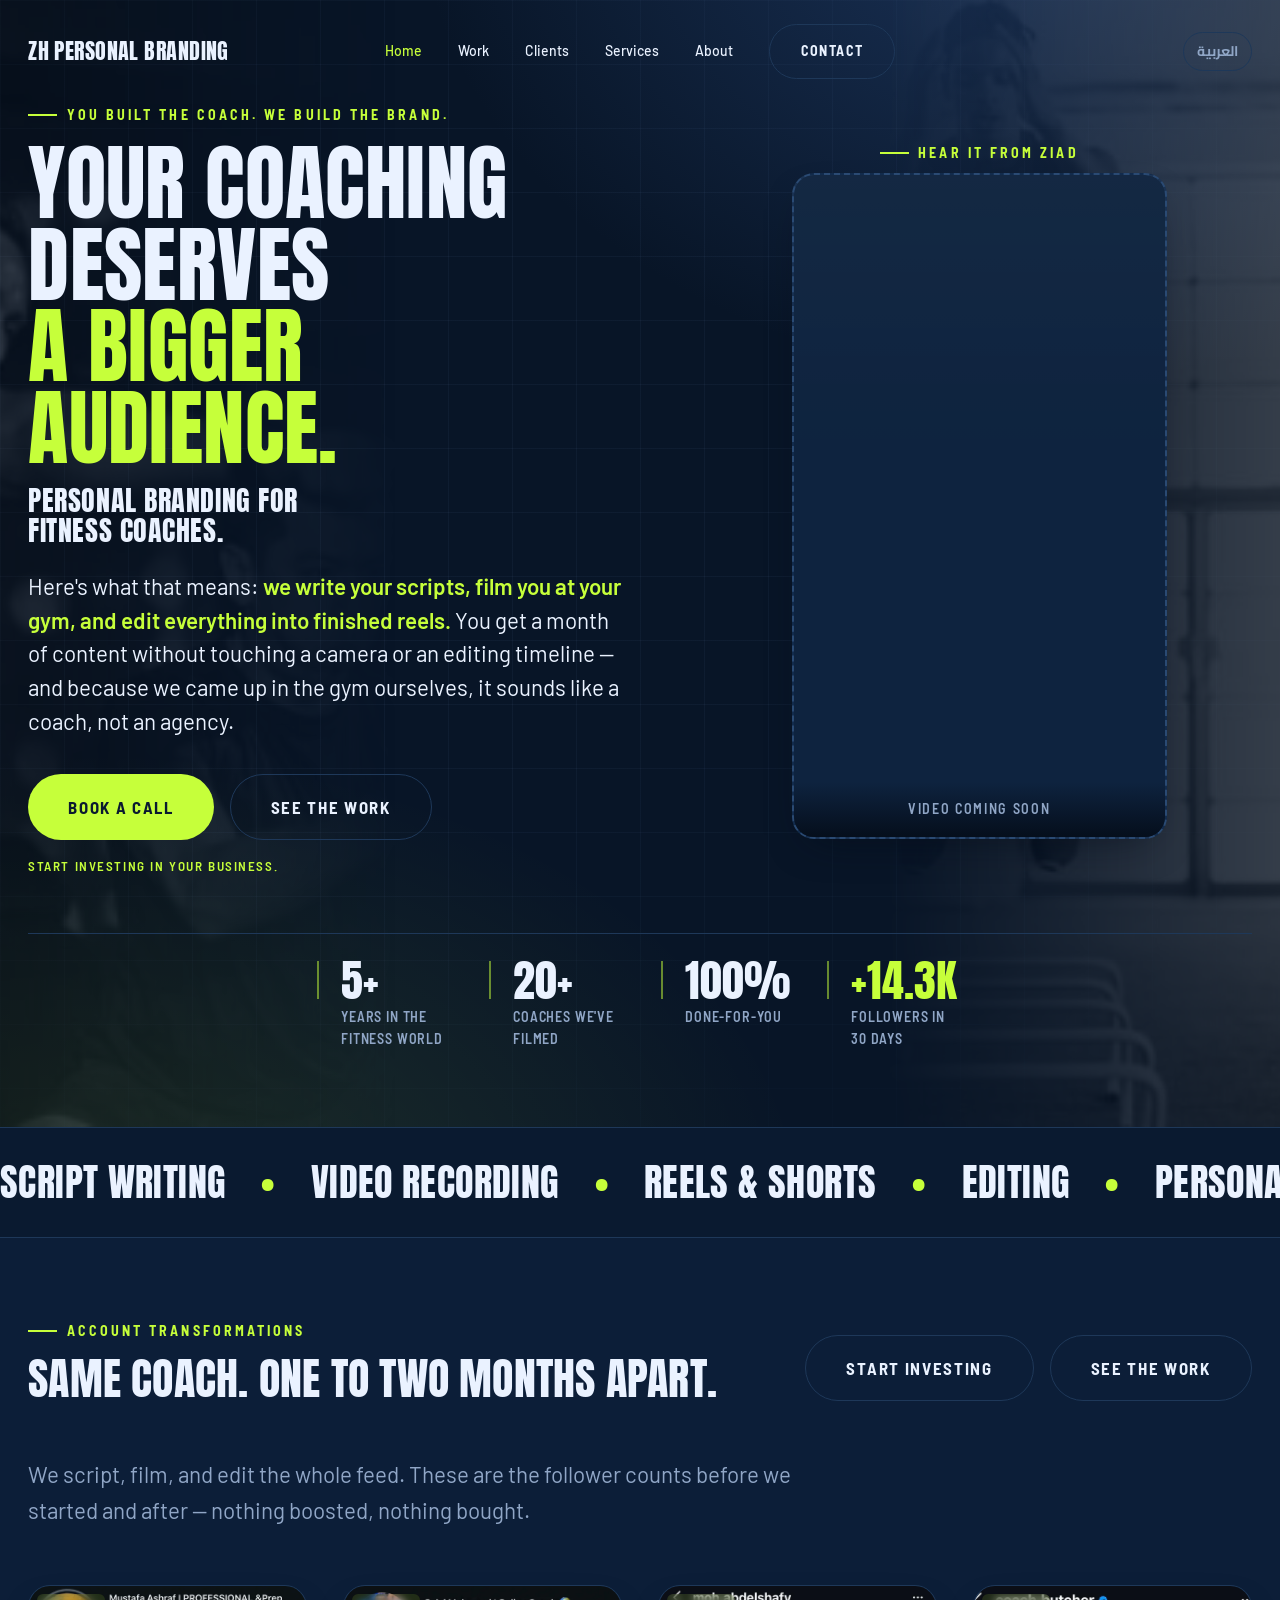
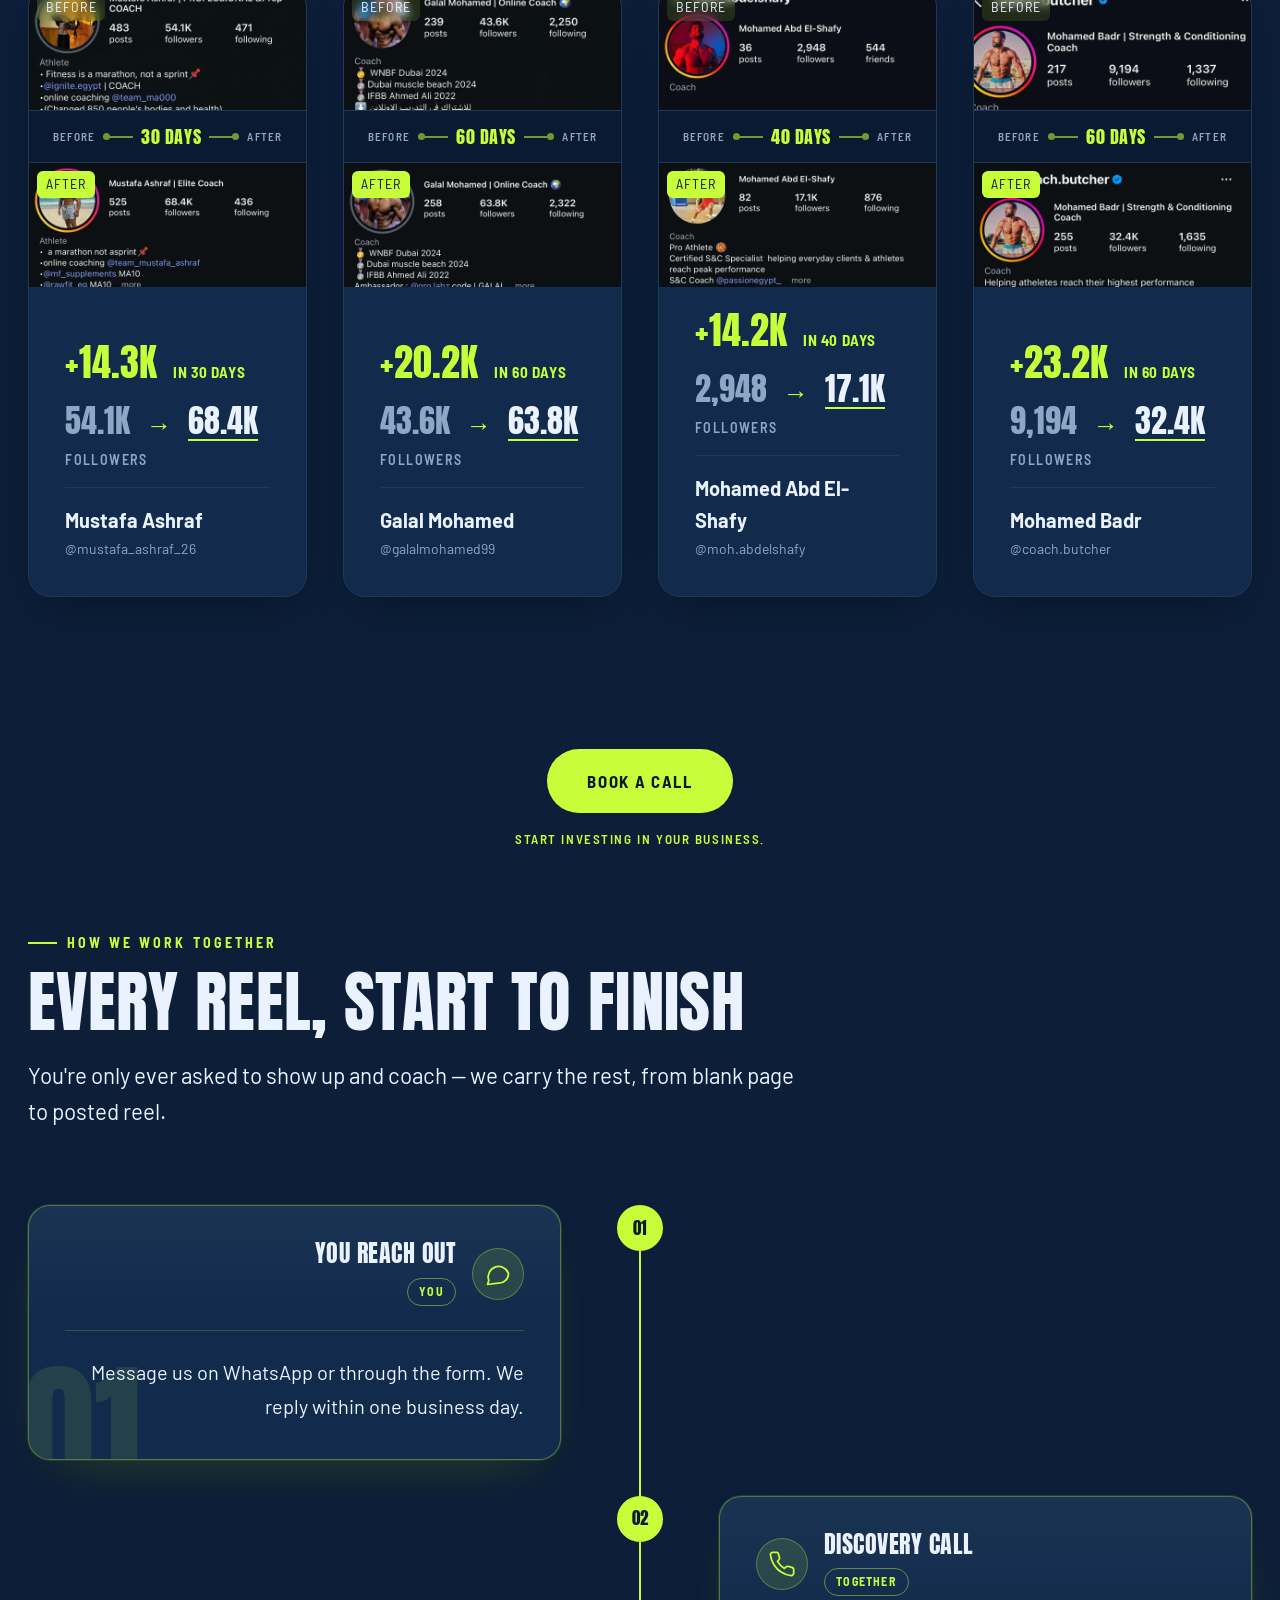
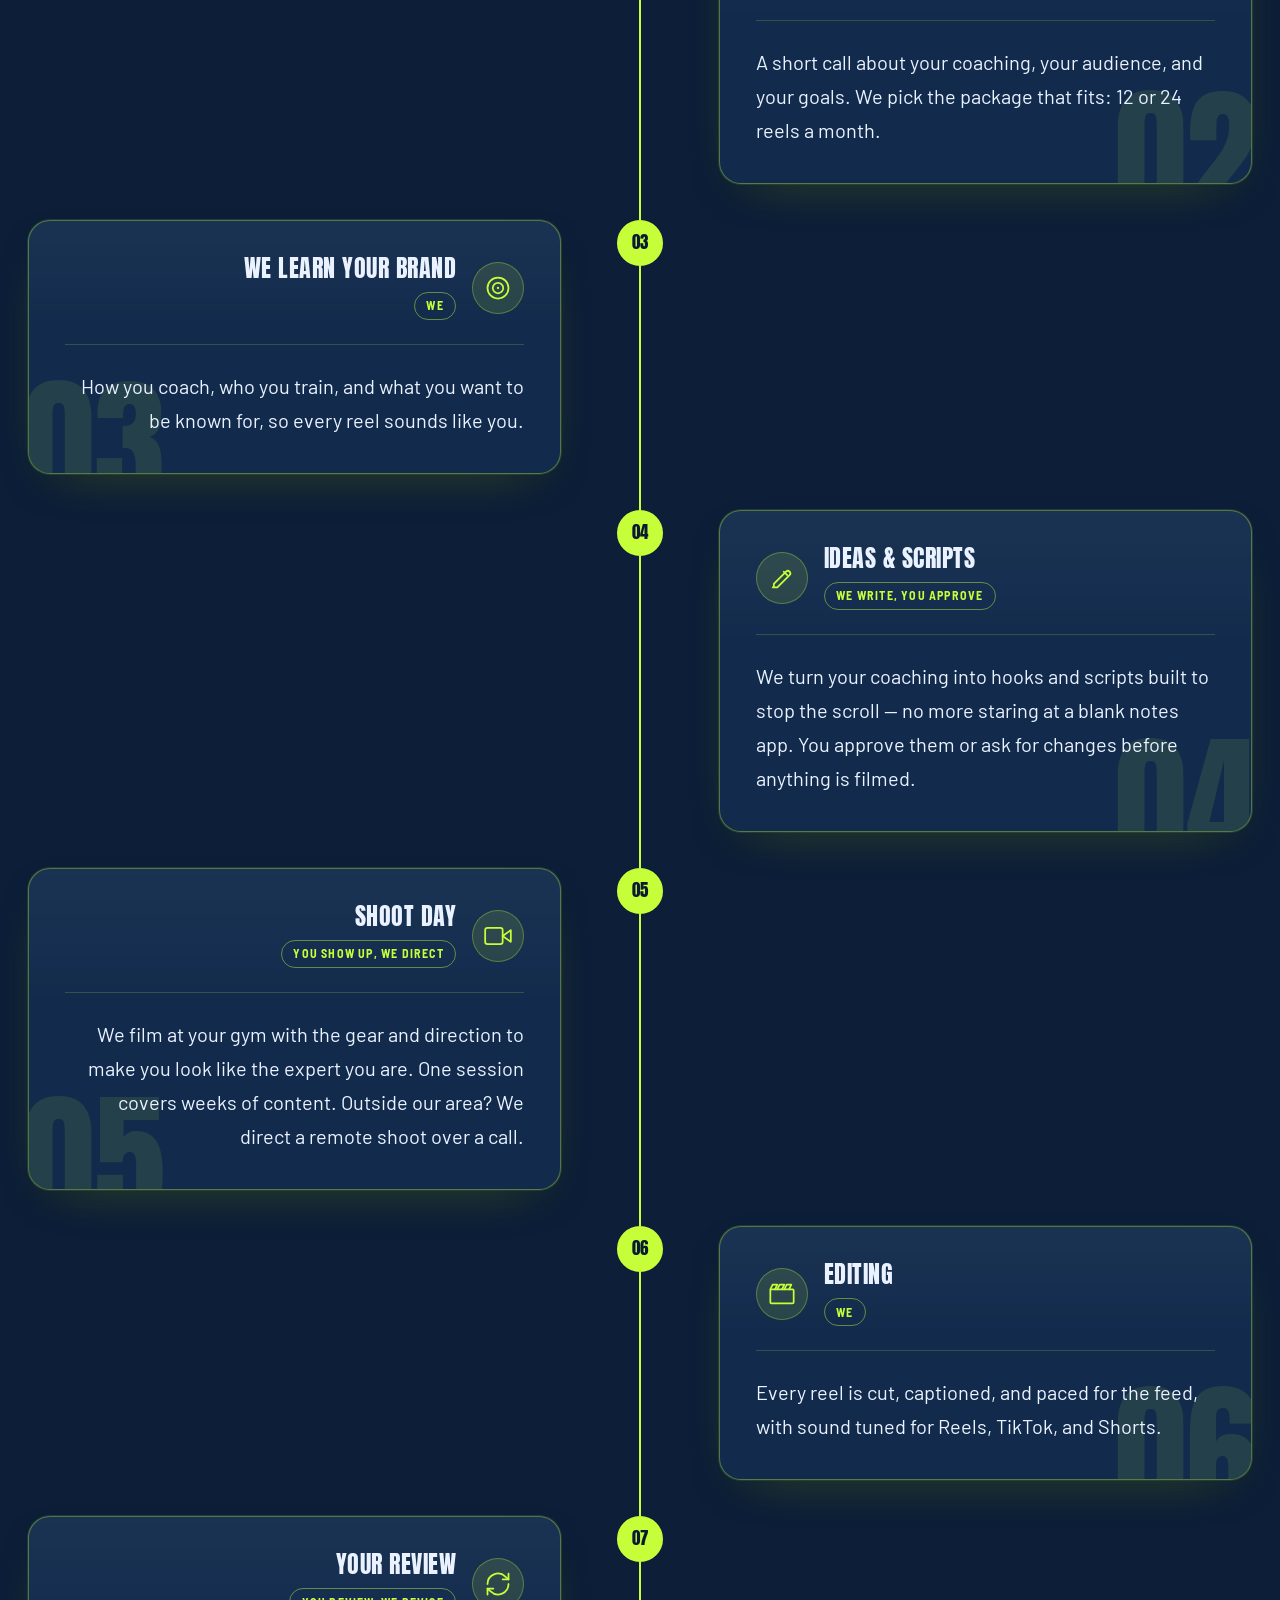
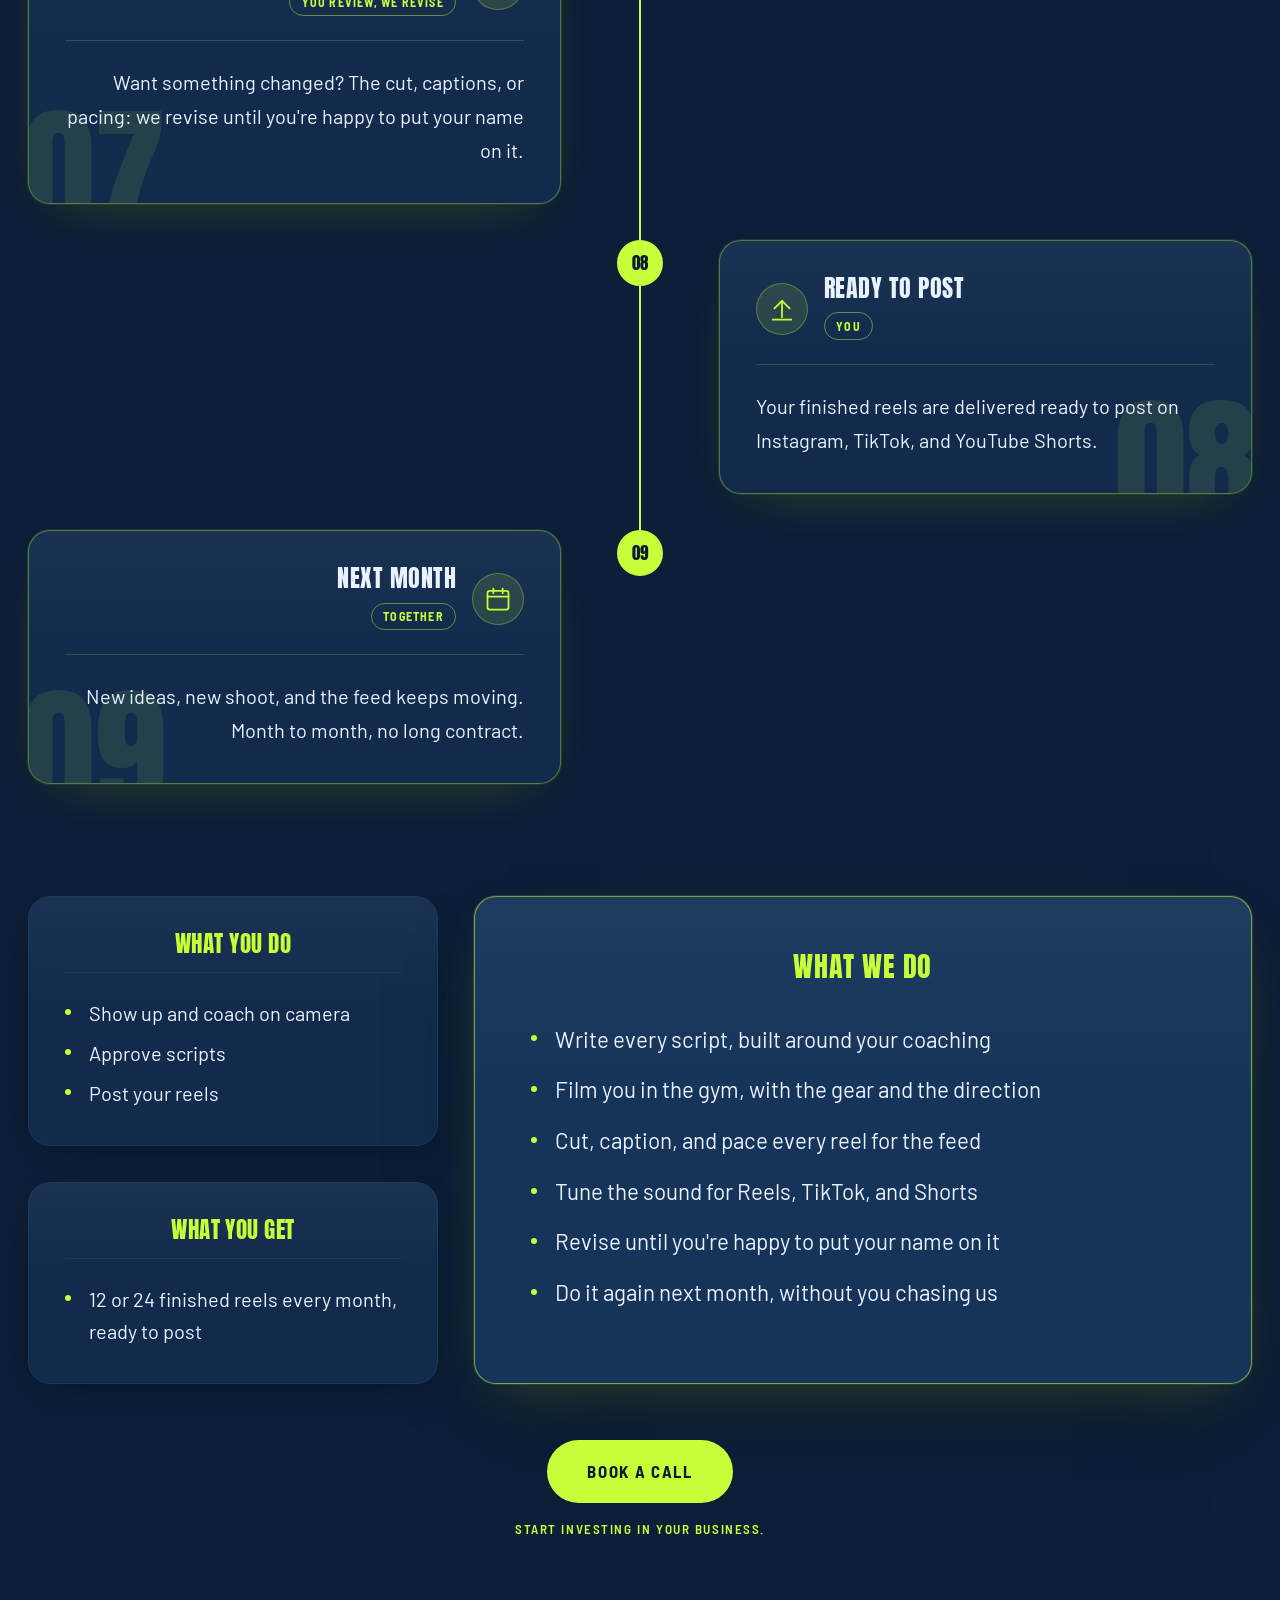
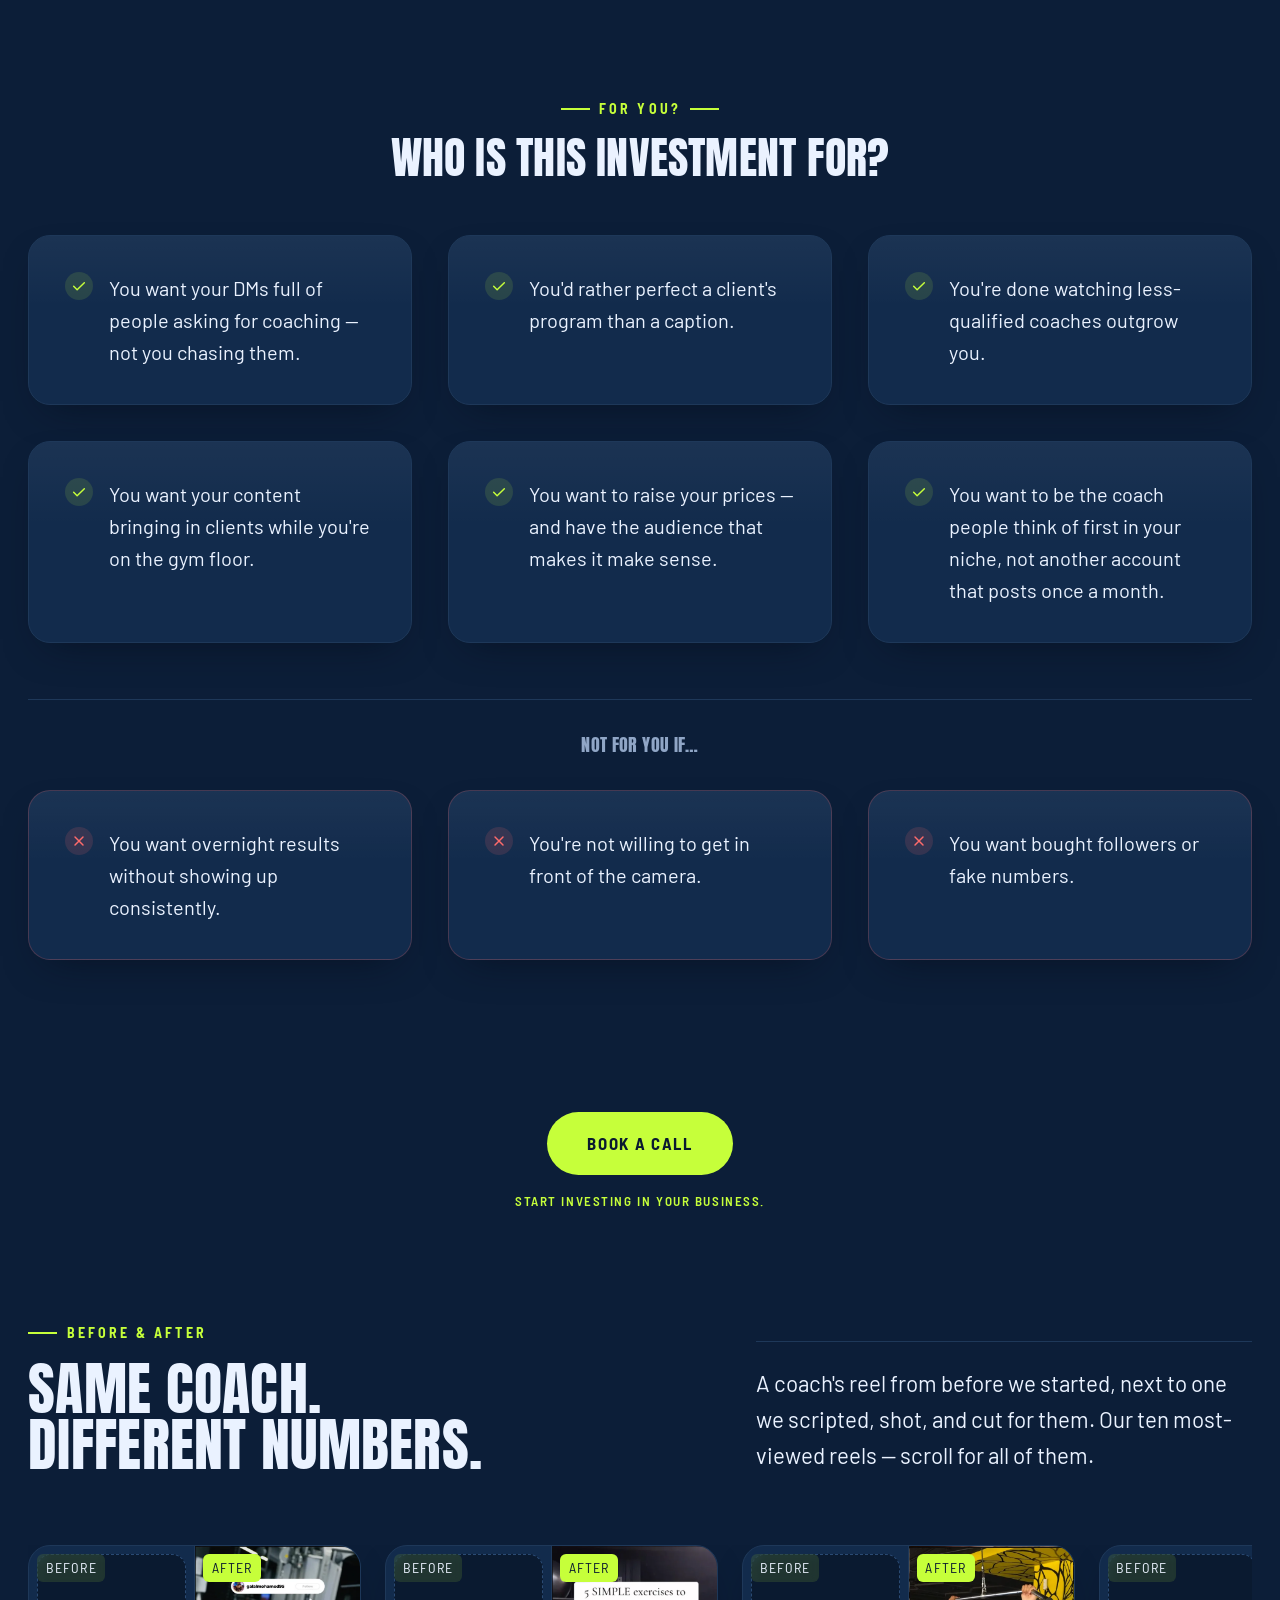
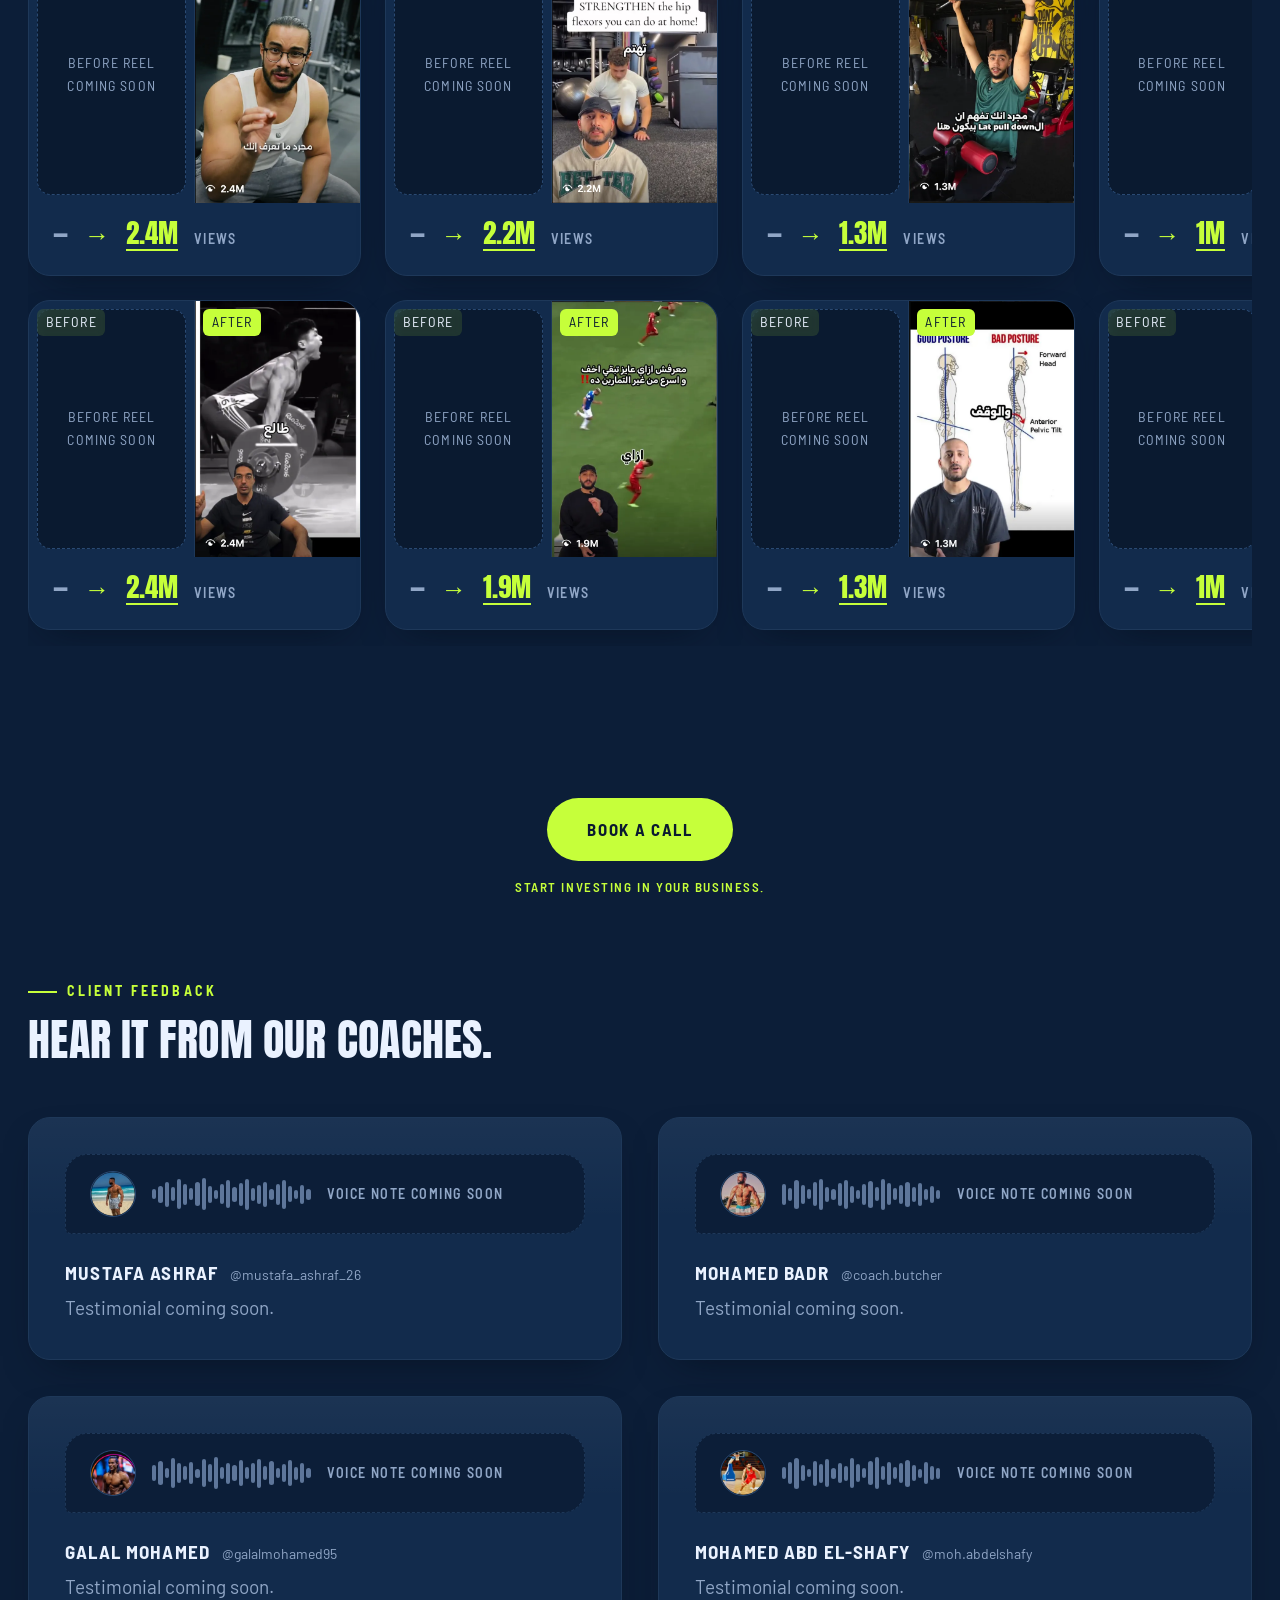
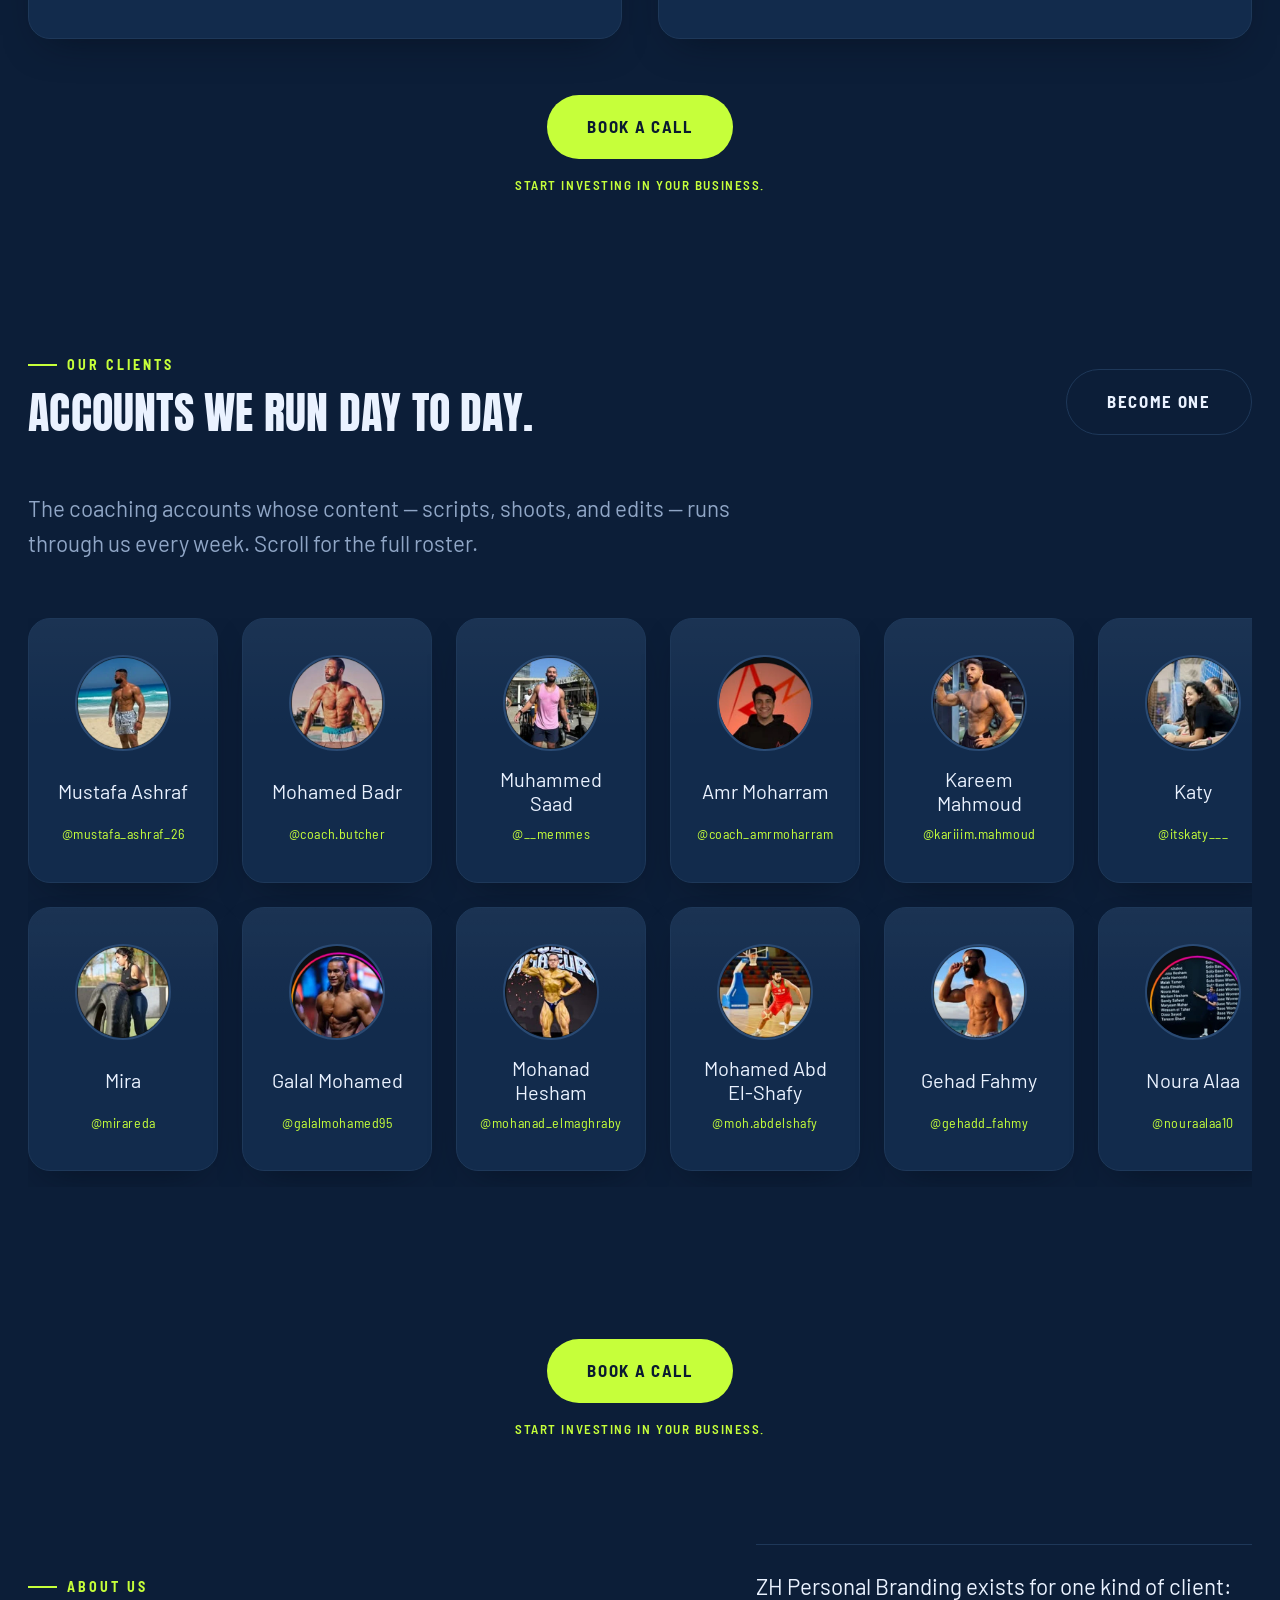
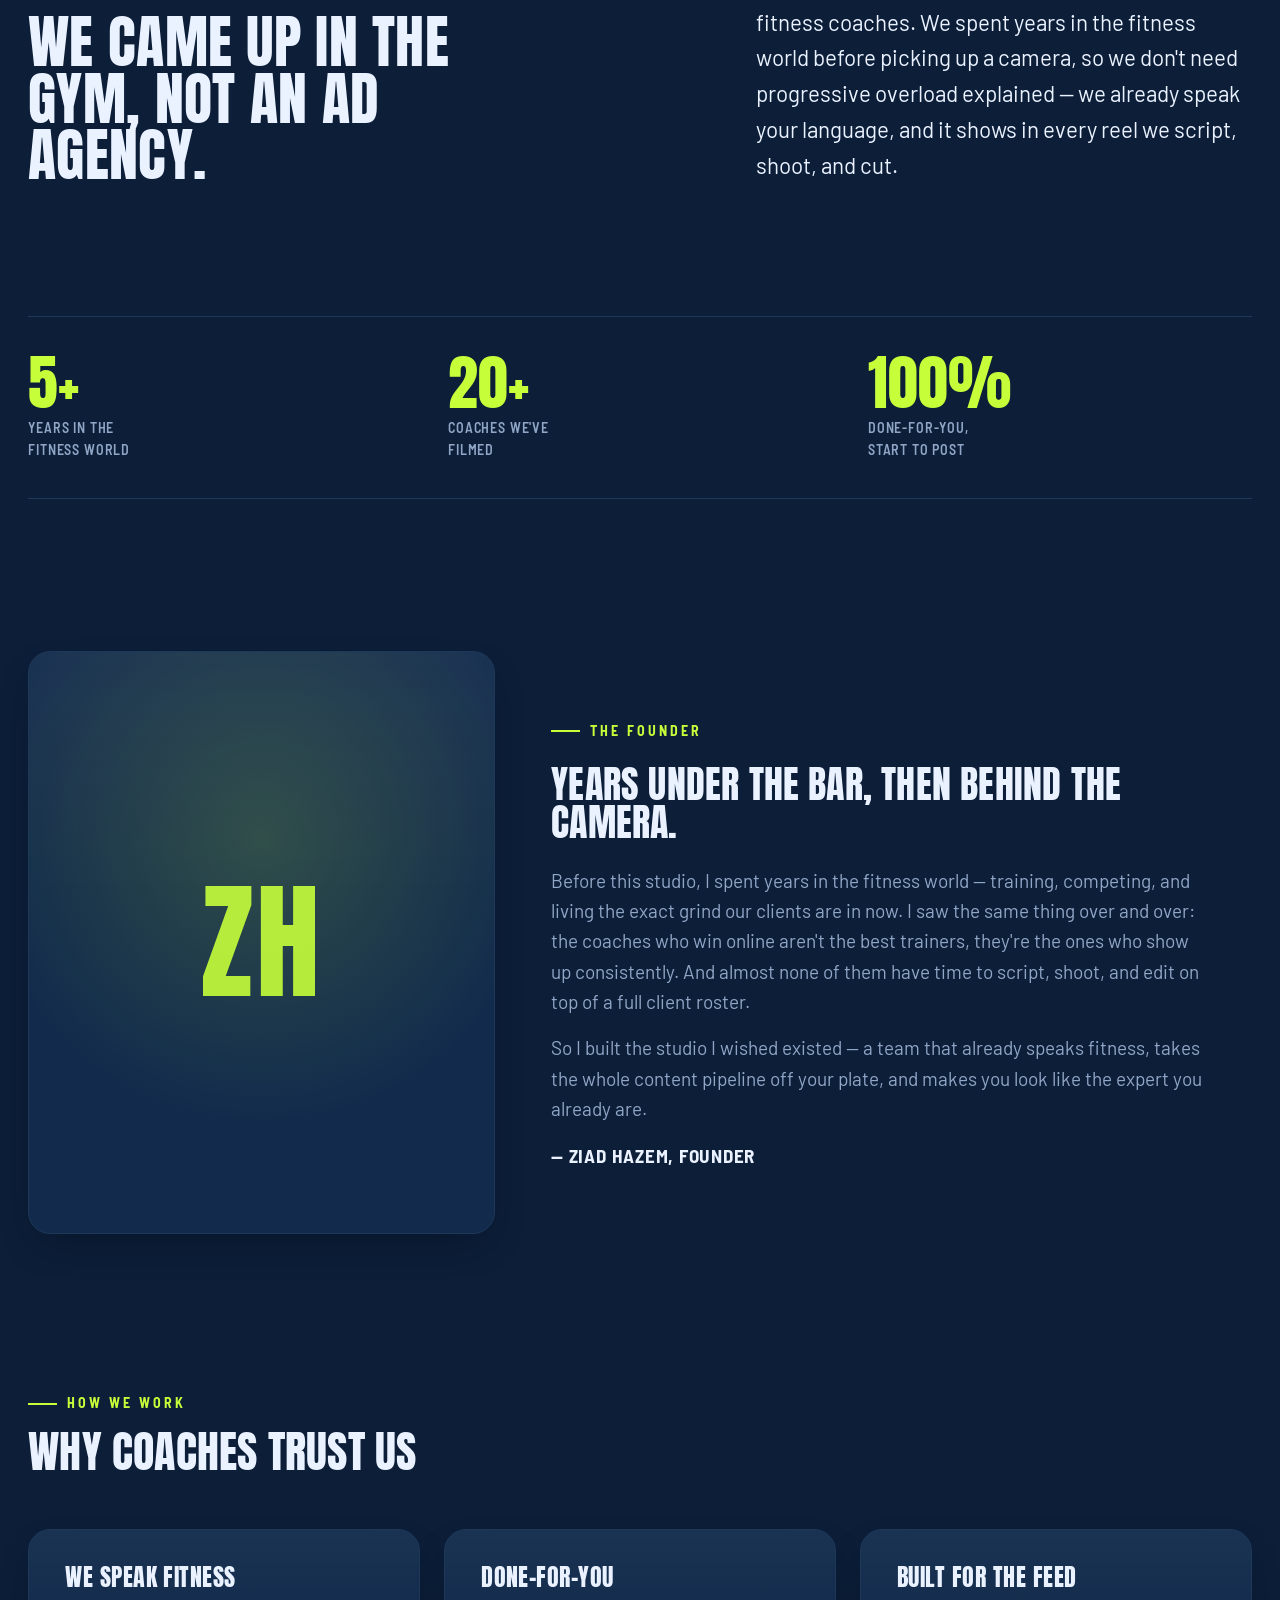
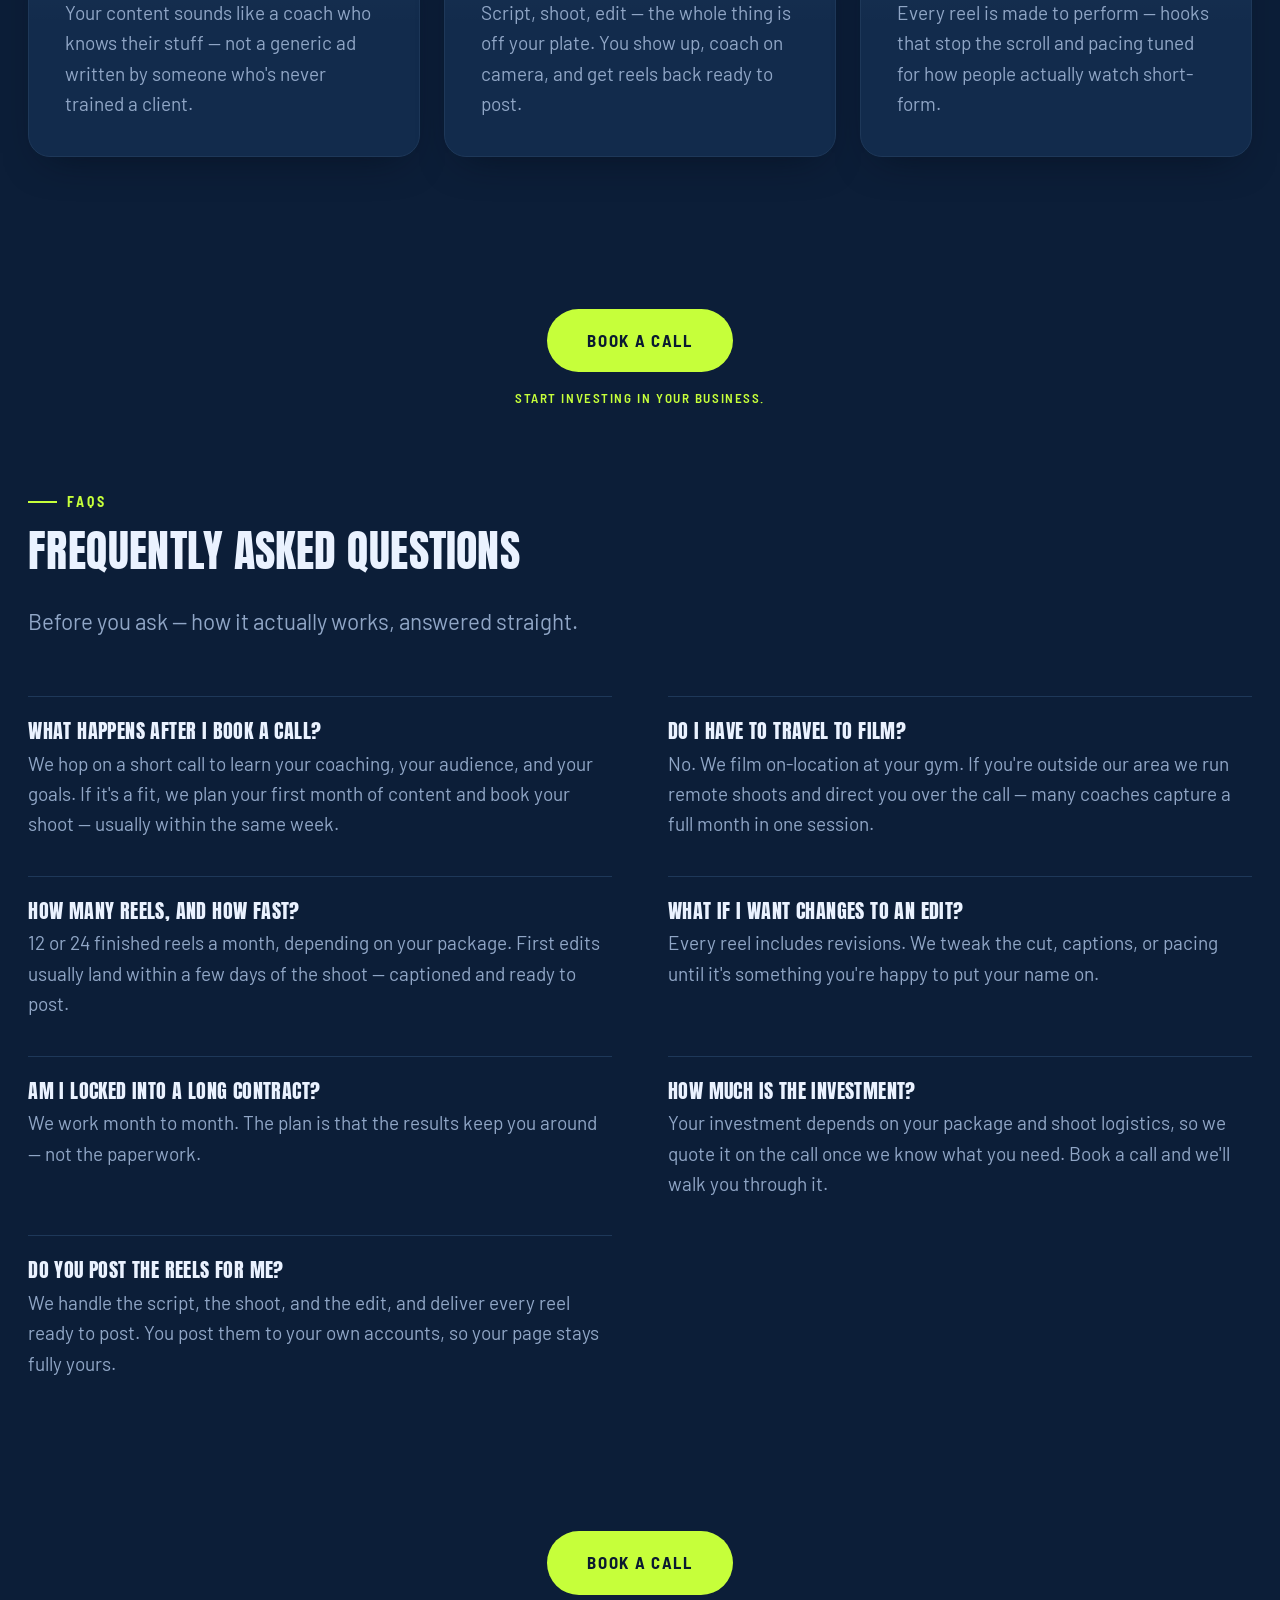
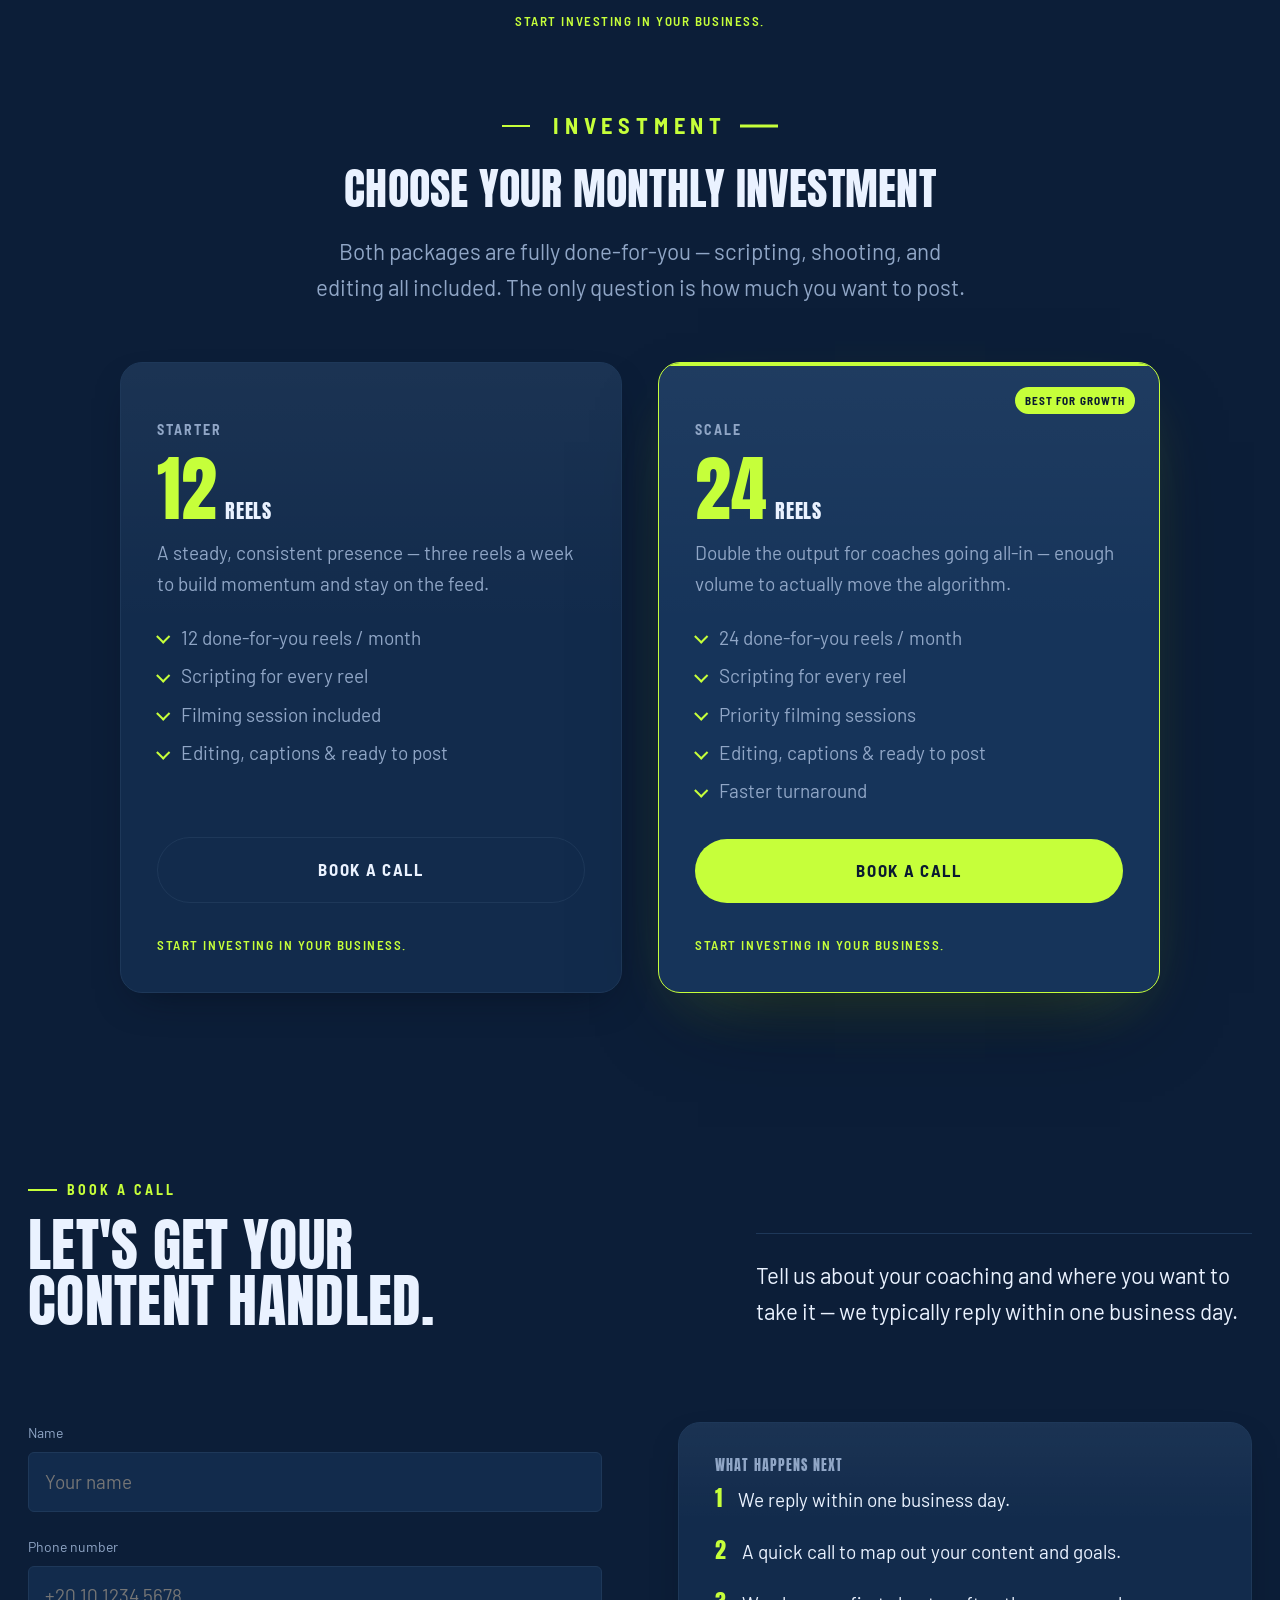
==== commit 06a7b2e4: "feat: Before/After views in Work, drop video feedback, four voice notes - Work: 10 Before/After pair" ====
--- a/en/index.html
+++ b/en/index.html
@@ -20,13 +20,13 @@
   <link rel="preconnect" href="https://fonts.gstatic.com" crossorigin />
   <!-- Cairo is here only for the "العربية" label on the language pill. -->
   <link rel="stylesheet" href="https://fonts.googleapis.com/css2?family=Anton&family=Barlow:wght@400;500;600;700&family=Barlow+Semi+Condensed:wght@600;700&family=Cairo:wght@700&display=swap" />
-  <link rel="stylesheet" href="../assets/css/main.css?v=31" />
+  <link rel="stylesheet" href="../assets/css/main.css?v=33" />
   <!-- All page stylesheets — every section now lives on this one document. -->
-  <link rel="stylesheet" href="../assets/css/pages/home.css?v=31" />
-  <link rel="stylesheet" href="../assets/css/pages/services.css?v=31" />
-  <link rel="stylesheet" href="../assets/css/pages/about.css?v=31" />
-  <link rel="stylesheet" href="../assets/css/pages/work.css?v=31" />
-  <link rel="stylesheet" href="../assets/css/pages/contact.css?v=31" />
+  <link rel="stylesheet" href="../assets/css/pages/home.css?v=33" />
+  <link rel="stylesheet" href="../assets/css/pages/services.css?v=33" />
+  <link rel="stylesheet" href="../assets/css/pages/about.css?v=33" />
+  <link rel="stylesheet" href="../assets/css/pages/work.css?v=33" />
+  <link rel="stylesheet" href="../assets/css/pages/contact.css?v=33" />
 </head>
 <body>
 
@@ -691,17 +691,21 @@
       <div class="work-hero page-hero container">
         <div class="page-hero__grid">
           <div class="page-hero__head">
-            <span class="eyebrow" data-reveal>Our work</span>
-            <h2 data-reveal>Coaches we've put on the feed.</h2>
+            <span class="eyebrow" data-reveal>Before &amp; after</span>
+            <h2 data-reveal>Same coach. Different numbers.</h2>
           </div>
           <div class="page-hero__lead" data-reveal>
-            <p>Vertical reels and shorts we scripted, shot, and cut for coaches — each one's view count is right there on the thumbnail.</p>
+            <p>A coach's reel from before we started, next to one we scripted, shot, and cut for them. Our ten most-viewed reels — scroll for all of them.</p>
           </div>
         </div>
       </div>
 
       <div class="section container work-grid">
-        <div class="project-grid" data-project-grid="all" data-reveal-group></div>
+        <!-- Before / After pairs, built by projectGrid.js from data/projects.js.
+             Two rows, scrolls sideways; "before" stills are placeholders for now. -->
+        <div class="project-scroller" data-reveal>
+          <div class="project-grid" data-project-grid="all"></div>
+        </div>
       </div>
 
       <div class="section-cta cta-pair cta-pair--center" data-reveal>
@@ -717,8 +721,8 @@
          soon". That is deliberate: the photos, names and handles are real
          clients, so an invented quote attached to one of them could go live
          as a real endorsement by accident. The placeholder cannot.
-         Voice notes and videos are wired to media-config.js keys; until the
-         files land, each player renders its own "coming soon" state.
+         Voice notes are wired to media-config.js keys; until the files
+         land, each player renders its own "coming soon" state.
          ================================================================== -->
     <section id="feedback" class="snap-section">
       <div class="section container feedback">
@@ -790,106 +794,9 @@
                 <p class="voicenote__quote">Testimonial coming soon.</p>
               </figcaption>
             </figure>
-
-            <!-- TODO: real testimonial -->
-            <figure class="voicenote" data-voicenote data-media-key="voiceNote5" data-label="Amr Moharram" data-reveal>
-              <div class="voicenote__bubble">
-                <img class="voicenote__avatar" src="../assets/images/clients/client-01.webp" alt="" loading="lazy" width="256" height="256" />
-                <span class="voicenote__wave" data-wave aria-hidden="true"><i style="--h:.54"></i><i style="--h:.28"></i><i style="--h:.77"></i><i style="--h:.41"></i><i style="--h:.65"></i><i style="--h:.90"></i><i style="--h:.34"></i><i style="--h:.59"></i><i style="--h:.43"></i><i style="--h:.85"></i><i style="--h:.30"></i><i style="--h:.68"></i><i style="--h:.52"></i><i style="--h:.74"></i><i style="--h:.37"></i><i style="--h:.61"></i><i style="--h:.93"></i><i style="--h:.45"></i><i style="--h:.27"></i><i style="--h:.71"></i><i style="--h:.56"></i><i style="--h:.82"></i><i style="--h:.39"></i><i style="--h:.48"></i><i style="--h:.31"></i><i style="--h:.57"></i></span>
-                <audio preload="metadata" controls data-audio></audio>
-              </div>
-              <figcaption class="voicenote__meta">
-                <span class="voicenote__name">Amr Moharram</span>
-                <span class="voicenote__handle">@coach_amrmoharram</span>
-                <p class="voicenote__quote">Testimonial coming soon.</p>
-              </figcaption>
-            </figure>
-          </div>
-        </div>
-
-        <!-- Video testimonials. Same player component as the hero sales video.
-             The nav row (arrows + dots) is built by carousel.js: without JS the
-             strip is still a swipeable, scroll-snapping, keyboard-scrollable
-             list, so nothing here depends on the script. -->
-        <div class="carousel" data-carousel data-reveal>
-          <div class="carousel__viewport" data-carousel-viewport tabindex="0" role="group" aria-label="Video testimonials from coaches">
-            <!-- TODO: real testimonial -->
-            <figure class="carousel__slide">
-              <div class="vplayer" data-vplayer data-media-key="testimonialVideo1" data-label="video testimonial from Mohanad Hesham">
-                <div class="vplayer__frame">
-                  <video class="vplayer__video" preload="metadata" playsinline controls></video>
-                </div>
-              </div>
-              <figcaption class="carousel__meta">
-                <img class="carousel__avatar" src="../assets/images/clients/client-03.webp" alt="" loading="lazy" width="256" height="256" />
-                <span class="carousel__name">Mohanad Hesham</span>
-                <span class="carousel__handle">@mohanad_elmaghraby</span>
-                <p class="carousel__quote">Testimonial coming soon.</p>
-              </figcaption>
-            </figure>
-
-            <!-- TODO: real testimonial -->
-            <figure class="carousel__slide">
-              <div class="vplayer" data-vplayer data-media-key="testimonialVideo2" data-label="video testimonial from Kareem Mahmoud">
-                <div class="vplayer__frame">
-                  <video class="vplayer__video" preload="metadata" playsinline controls></video>
-                </div>
-              </div>
-              <figcaption class="carousel__meta">
-                <img class="carousel__avatar" src="../assets/images/clients/client-11.webp" alt="" loading="lazy" width="256" height="256" />
-                <span class="carousel__name">Kareem Mahmoud</span>
-                <span class="carousel__handle">@kariiim.mahmoud</span>
-                <p class="carousel__quote">Testimonial coming soon.</p>
-              </figcaption>
-            </figure>
-
-            <!-- TODO: real testimonial -->
-            <figure class="carousel__slide">
-              <div class="vplayer" data-vplayer data-media-key="testimonialVideo3" data-label="video testimonial from Omar Nasr">
-                <div class="vplayer__frame">
-                  <video class="vplayer__video" preload="metadata" playsinline controls></video>
-                </div>
-              </div>
-              <figcaption class="carousel__meta">
-                <img class="carousel__avatar" src="../assets/images/clients/client-18.webp" alt="" loading="lazy" width="256" height="256" />
-                <span class="carousel__name">Omar Nasr</span>
-                <span class="carousel__handle">@omarnasrbaker</span>
-                <p class="carousel__quote">Testimonial coming soon.</p>
-              </figcaption>
-            </figure>
-
-            <!-- TODO: real testimonial -->
-            <figure class="carousel__slide">
-              <div class="vplayer" data-vplayer data-media-key="testimonialVideo4" data-label="video testimonial from Karim Maghraby">
-                <div class="vplayer__frame">
-                  <video class="vplayer__video" preload="metadata" playsinline controls></video>
-                </div>
-              </div>
-              <figcaption class="carousel__meta">
-                <img class="carousel__avatar" src="../assets/images/clients/client-10.webp" alt="" loading="lazy" width="256" height="256" />
-                <span class="carousel__name">Karim Maghraby</span>
-                <span class="carousel__handle">@karimmaghraby</span>
-                <p class="carousel__quote">Testimonial coming soon.</p>
-              </figcaption>
-            </figure>
-
-            <!-- TODO: real testimonial -->
-            <figure class="carousel__slide">
-              <div class="vplayer" data-vplayer data-media-key="testimonialVideo5" data-label="video testimonial from Rohaim Moustafa">
-                <div class="vplayer__frame">
-                  <video class="vplayer__video" preload="metadata" playsinline controls></video>
-                </div>
-              </div>
-              <figcaption class="carousel__meta">
-                <img class="carousel__avatar" src="../assets/images/clients/client-07.webp" alt="" loading="lazy" width="256" height="256" />
-                <span class="carousel__name">Rohaim Moustafa</span>
-                <span class="carousel__handle">@rohaim_moustafa</span>
-                <p class="carousel__quote">Testimonial coming soon.</p>
-              </figcaption>
-            </figure>
-          </div>
-          <div class="carousel__nav" data-carousel-nav></div>
-        </div>
+          </div>
+        </div>
+
 
         <div class="feedback__cta cta-pair cta-pair--center" data-reveal>
           <a href="#contact" class="btn btn--primary">Book a call</a>
@@ -1248,8 +1155,10 @@
             <input type="text" id="name" name="name" placeholder="Your name" required />
           </div>
           <div class="form-field">
-            <label for="email">Email</label>
-            <input type="email" id="email" name="email" placeholder="you@example.com" required />
+            <label for="phone">Phone number</label>
+            <!-- type="tel" + inputmode bring up the phone keypad on mobile. -->
+            <input type="tel" id="phone" name="phone" placeholder="+20 10 1234 5678"
+                   inputmode="tel" autocomplete="tel" required />
           </div>
           <div class="form-field">
             <label for="handle">Instagram / TikTok handle</label>
@@ -1372,21 +1281,20 @@
 
   <!-- Must come first: the data files and every module read their strings
        from it, and it picks its dictionary off <html lang>. -->
-  <script src="../assets/js/i18n.js?v=31"></script>
-  <script src="../assets/js/data/projects.js?v=31"></script>
-  <script src="../assets/js/media-config.js?v=31"></script>
-  <script src="../assets/js/modules/projectGrid.js?v=31"></script>
-  <script src="../assets/js/modules/navbar.js?v=31"></script>
-  <script src="../assets/js/modules/navIndicator.js?v=31"></script>
-  <script src="../assets/js/modules/sectionNav.js?v=31"></script>
-  <script src="../assets/js/modules/scrollReveal.js?v=31"></script>
-  <script src="../assets/js/modules/counter.js?v=31"></script>
-  <script src="../assets/js/modules/journey.js?v=31"></script>
-  <script src="../assets/js/modules/pointer.js?v=31"></script>
-  <script src="../assets/js/modules/mediaPlayer.js?v=31"></script>
-  <script src="../assets/js/modules/carousel.js?v=31"></script>
-  <script src="../assets/js/modules/stickyCta.js?v=31"></script>
-  <script src="../assets/js/modules/contactForm.js?v=31"></script>
-  <script src="../assets/js/main.js?v=31"></script>
+  <script src="../assets/js/i18n.js?v=33"></script>
+  <script src="../assets/js/data/projects.js?v=33"></script>
+  <script src="../assets/js/media-config.js?v=33"></script>
+  <script src="../assets/js/modules/projectGrid.js?v=33"></script>
+  <script src="../assets/js/modules/navbar.js?v=33"></script>
+  <script src="../assets/js/modules/navIndicator.js?v=33"></script>
+  <script src="../assets/js/modules/sectionNav.js?v=33"></script>
+  <script src="../assets/js/modules/scrollReveal.js?v=33"></script>
+  <script src="../assets/js/modules/counter.js?v=33"></script>
+  <script src="../assets/js/modules/journey.js?v=33"></script>
+  <script src="../assets/js/modules/pointer.js?v=33"></script>
+  <script src="../assets/js/modules/mediaPlayer.js?v=33"></script>
+  <script src="../assets/js/modules/stickyCta.js?v=33"></script>
+  <script src="../assets/js/modules/contactForm.js?v=33"></script>
+  <script src="../assets/js/main.js?v=33"></script>
 </body>
 </html>
--- a/assets/css/main.css
+++ b/assets/css/main.css
@@ -2,28 +2,27 @@
    <head>) whenever CSS changes — GitHub Pages caches assets for ~10 min and
    mobile browsers hold them far longer, so a version query is how a redeploy
    actually reaches people. */
-@import url("base/variables.css?v=31");
-@import url("base/reset.css?v=31");
-@import url("base/typography.css?v=31");
+@import url("base/variables.css?v=33");
+@import url("base/reset.css?v=33");
+@import url("base/typography.css?v=33");
 /* RTL/Arabic layer — scoped to html[dir="rtl"], inert on the English build. */
-@import url("base/rtl.css?v=31");
-@import url("components/navbar.css?v=31");
-@import url("components/footer.css?v=31");
-@import url("components/buttons.css?v=31");
-@import url("components/project-card.css?v=31");
-@import url("components/icon.css?v=31");
-@import url("components/testimonials.css?v=31");
-@import url("components/video-player.css?v=31");
-@import url("components/voicenote.css?v=31");
-@import url("components/carousel.css?v=31");
-@import url("components/feedback.css?v=31");
-@import url("components/transformations.css?v=31");
-@import url("components/duration-bar.css?v=31");
-@import url("components/fit-cards.css?v=31");
-@import url("components/journey.css?v=31");
-@import url("components/clients.css?v=31");
-@import url("components/section-scroll.css?v=31");
-@import url("components/sticky-cta.css?v=31");
+@import url("base/rtl.css?v=33");
+@import url("components/navbar.css?v=33");
+@import url("components/footer.css?v=33");
+@import url("components/buttons.css?v=33");
+@import url("components/project-card.css?v=33");
+@import url("components/icon.css?v=33");
+@import url("components/testimonials.css?v=33");
+@import url("components/video-player.css?v=33");
+@import url("components/voicenote.css?v=33");
+@import url("components/feedback.css?v=33");
+@import url("components/transformations.css?v=33");
+@import url("components/duration-bar.css?v=33");
+@import url("components/fit-cards.css?v=33");
+@import url("components/journey.css?v=33");
+@import url("components/clients.css?v=33");
+@import url("components/section-scroll.css?v=33");
+@import url("components/sticky-cta.css?v=33");
 
 .container {
   max-width: var(--max-width);
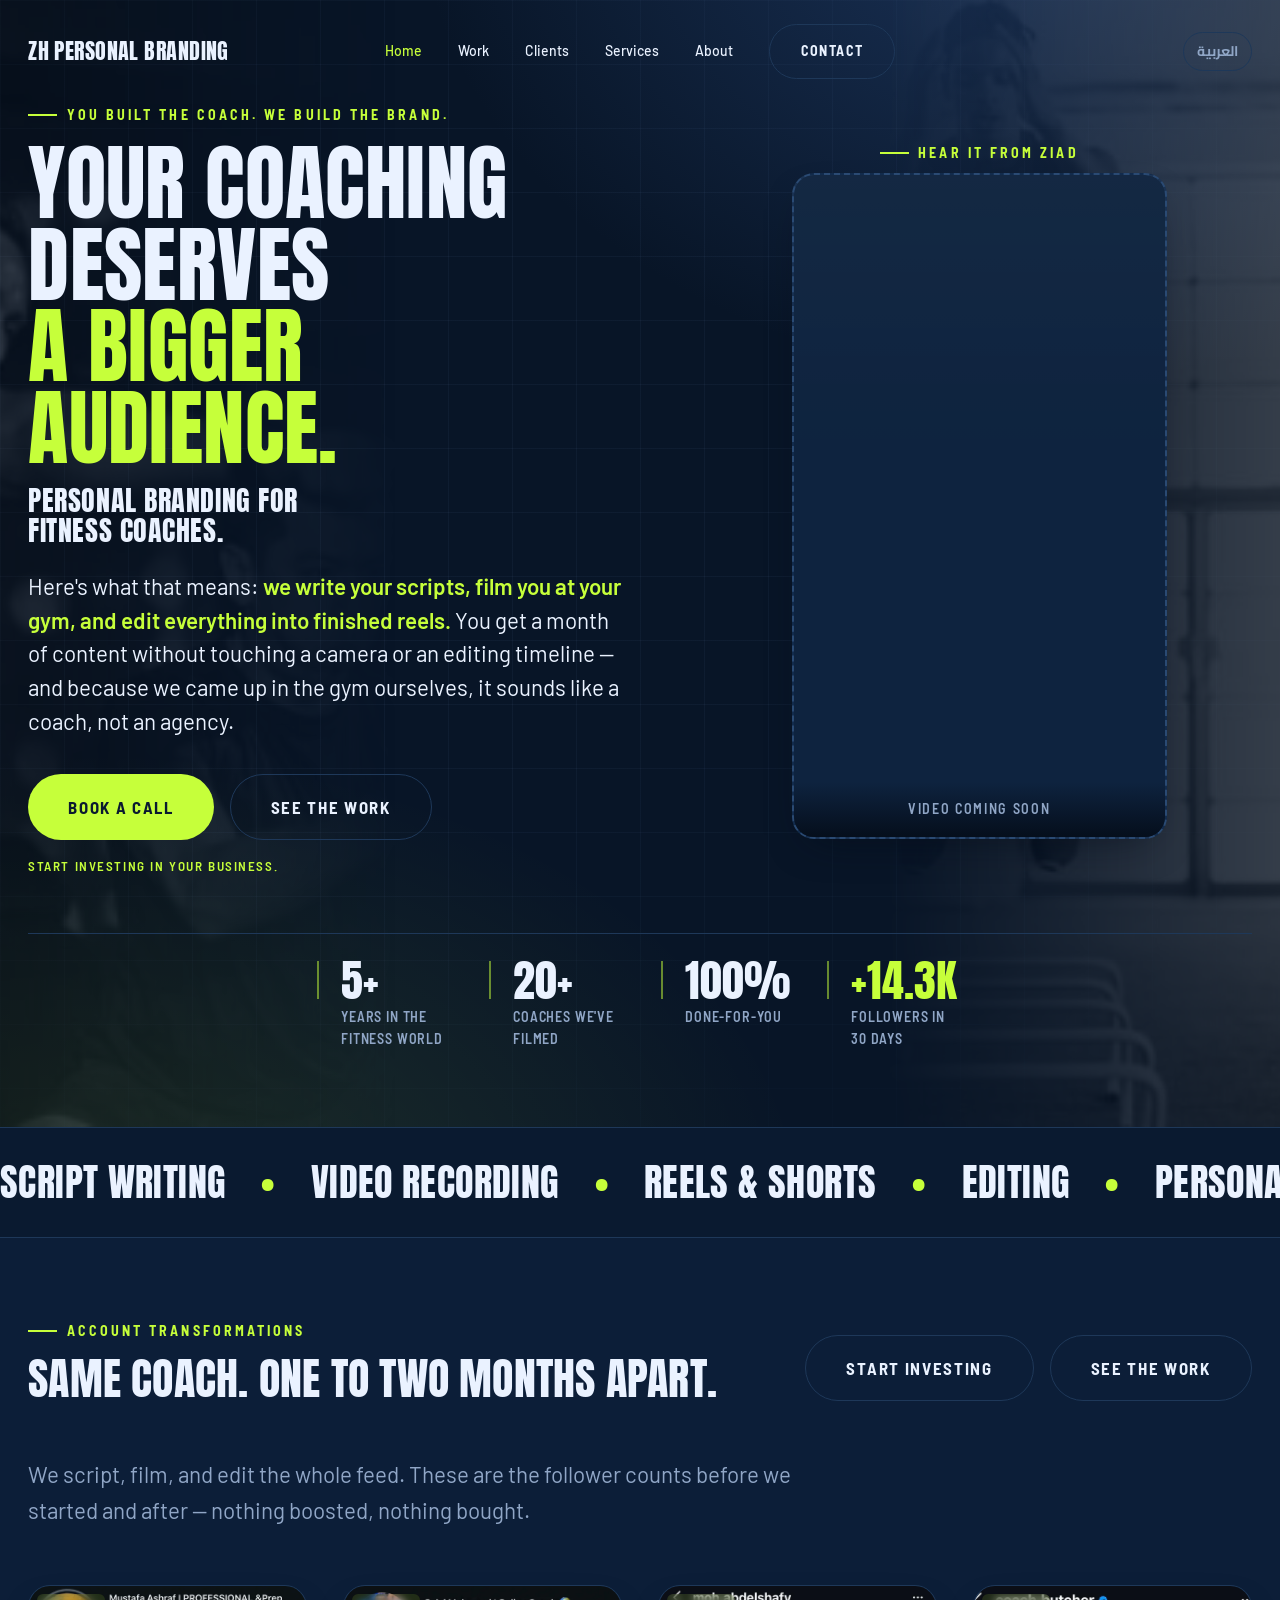
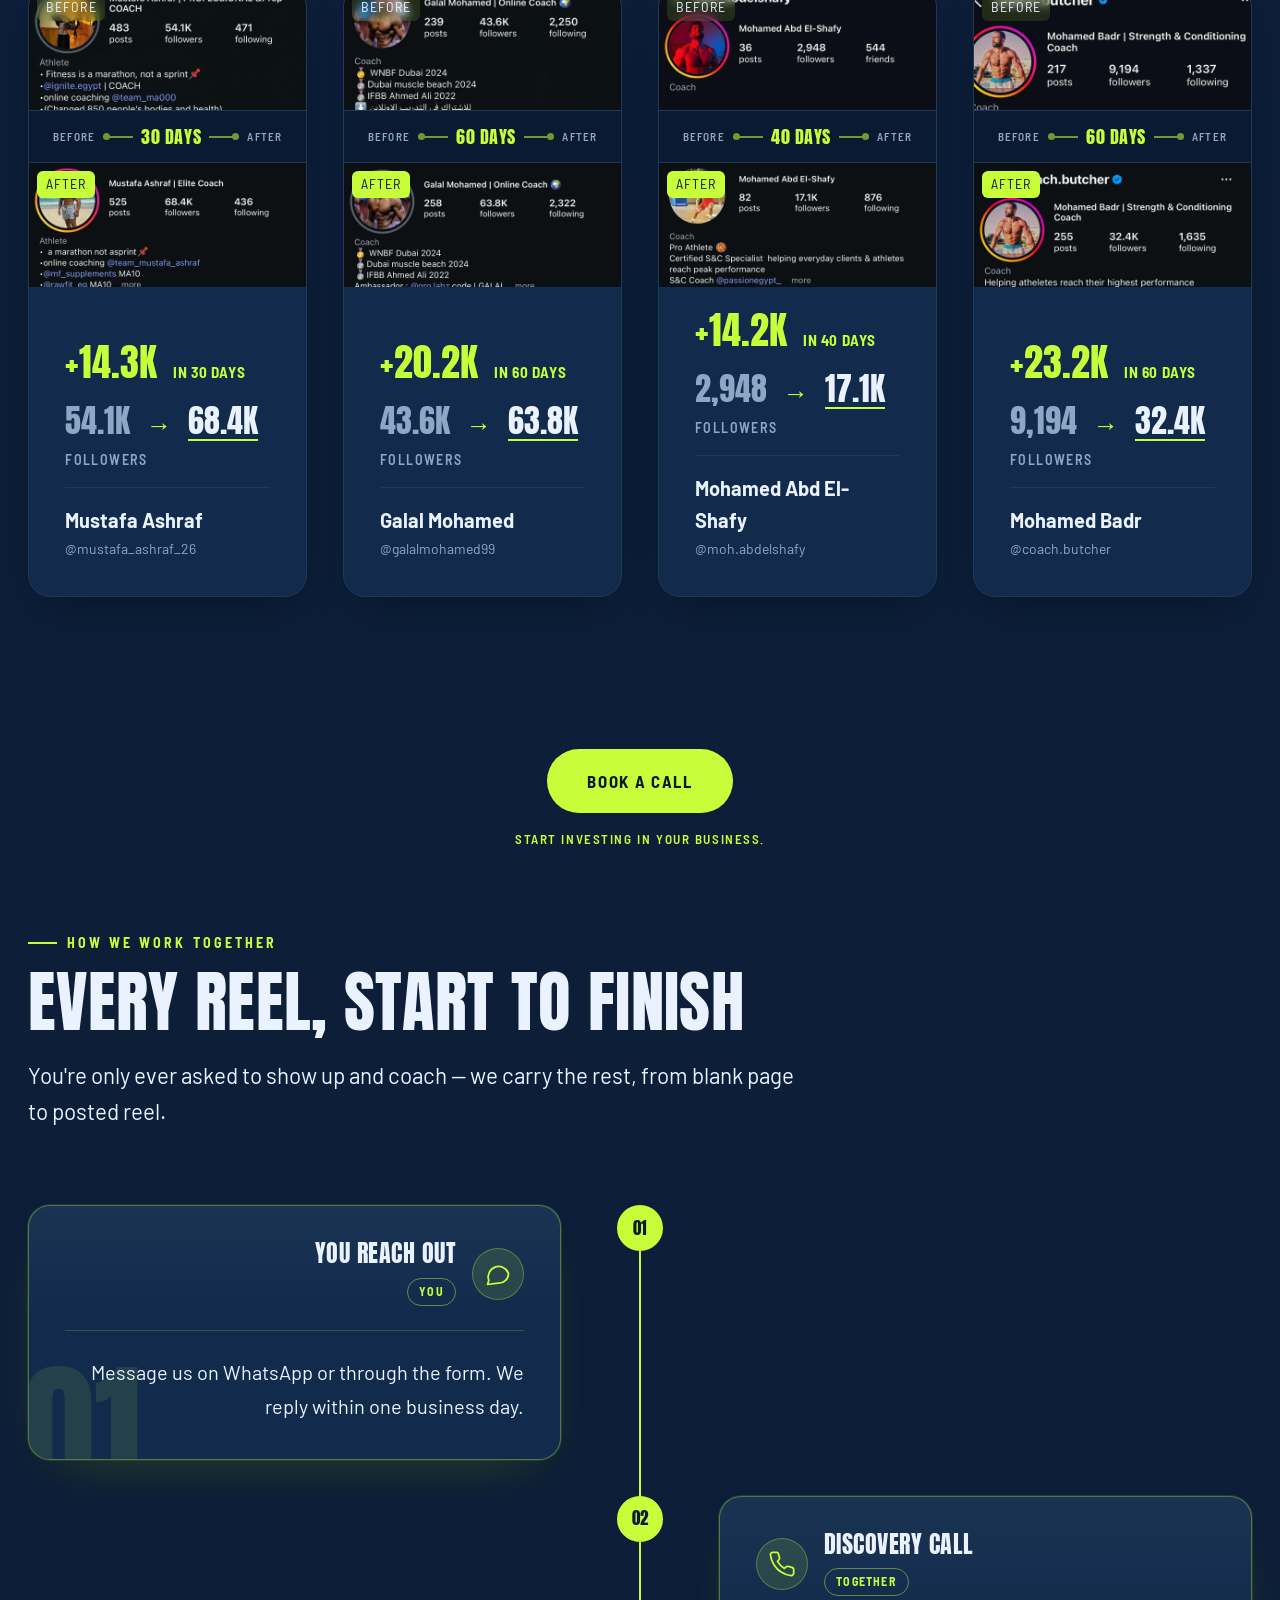
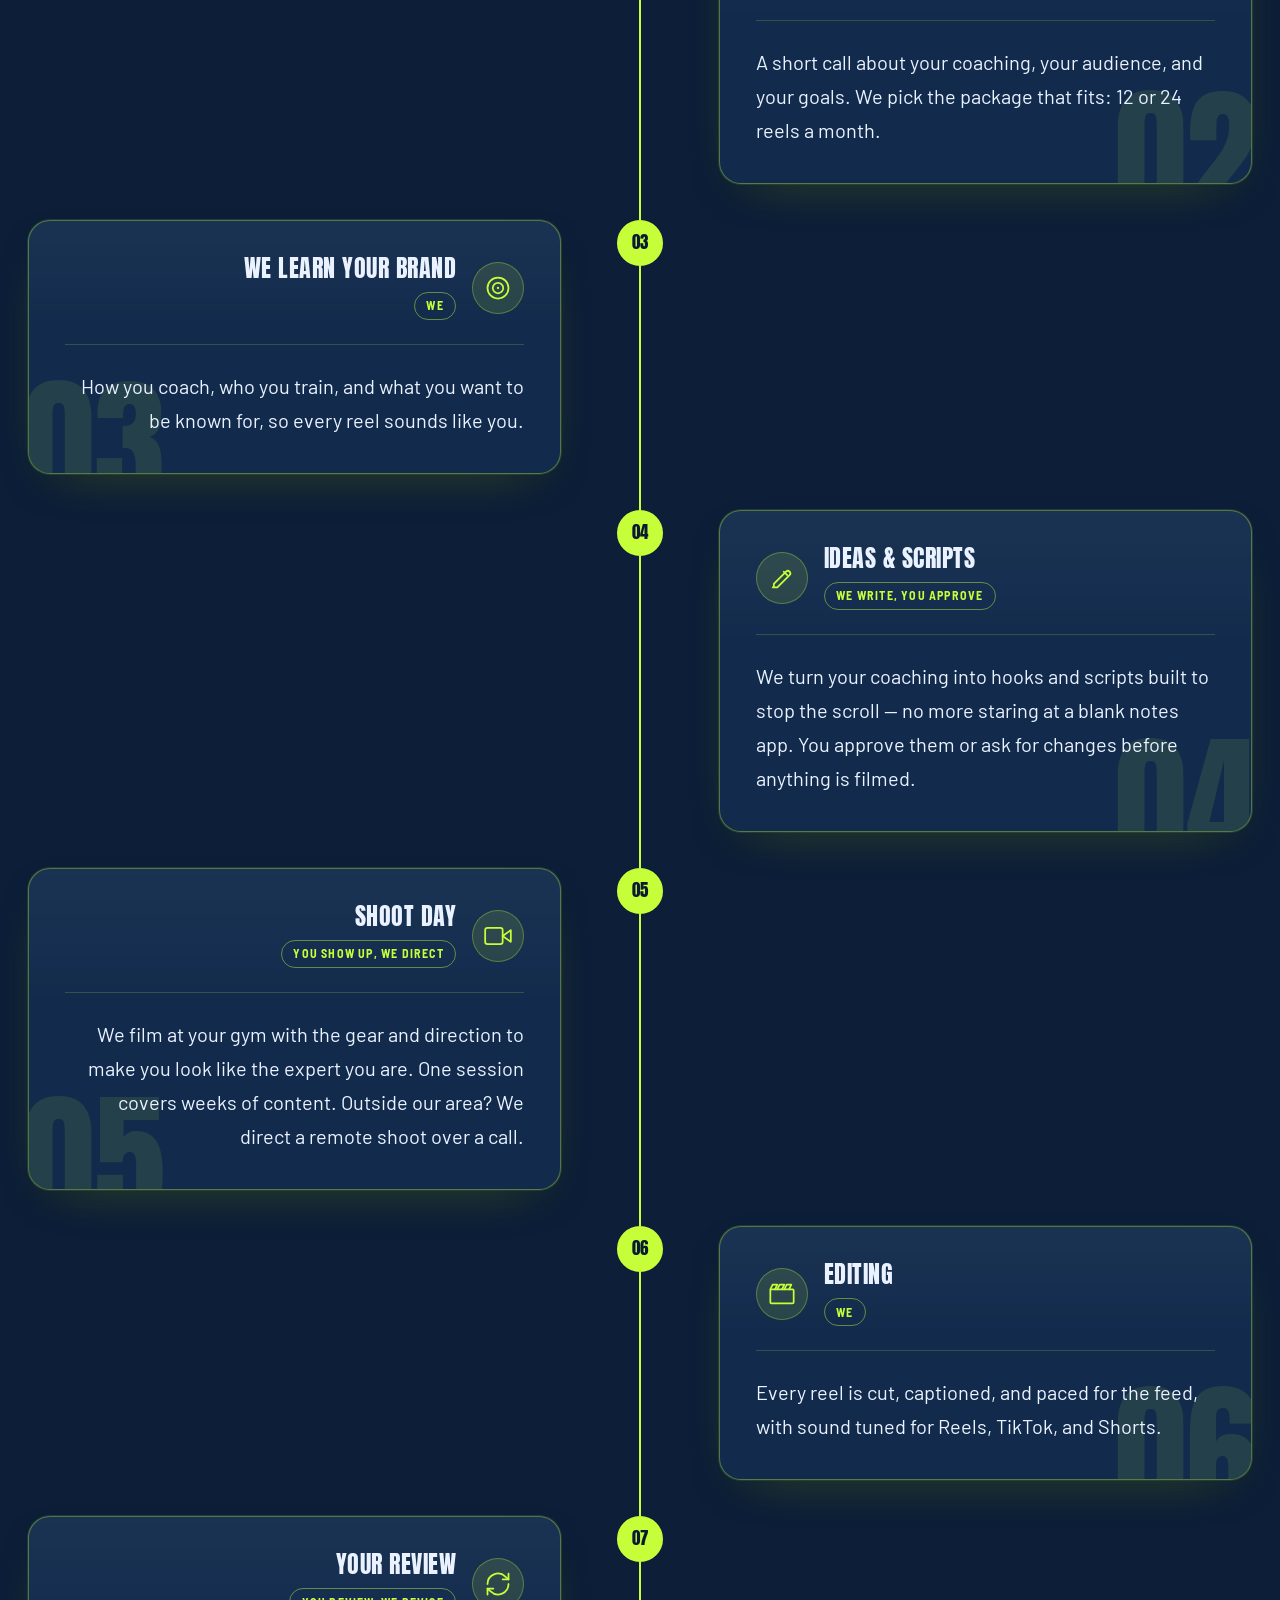
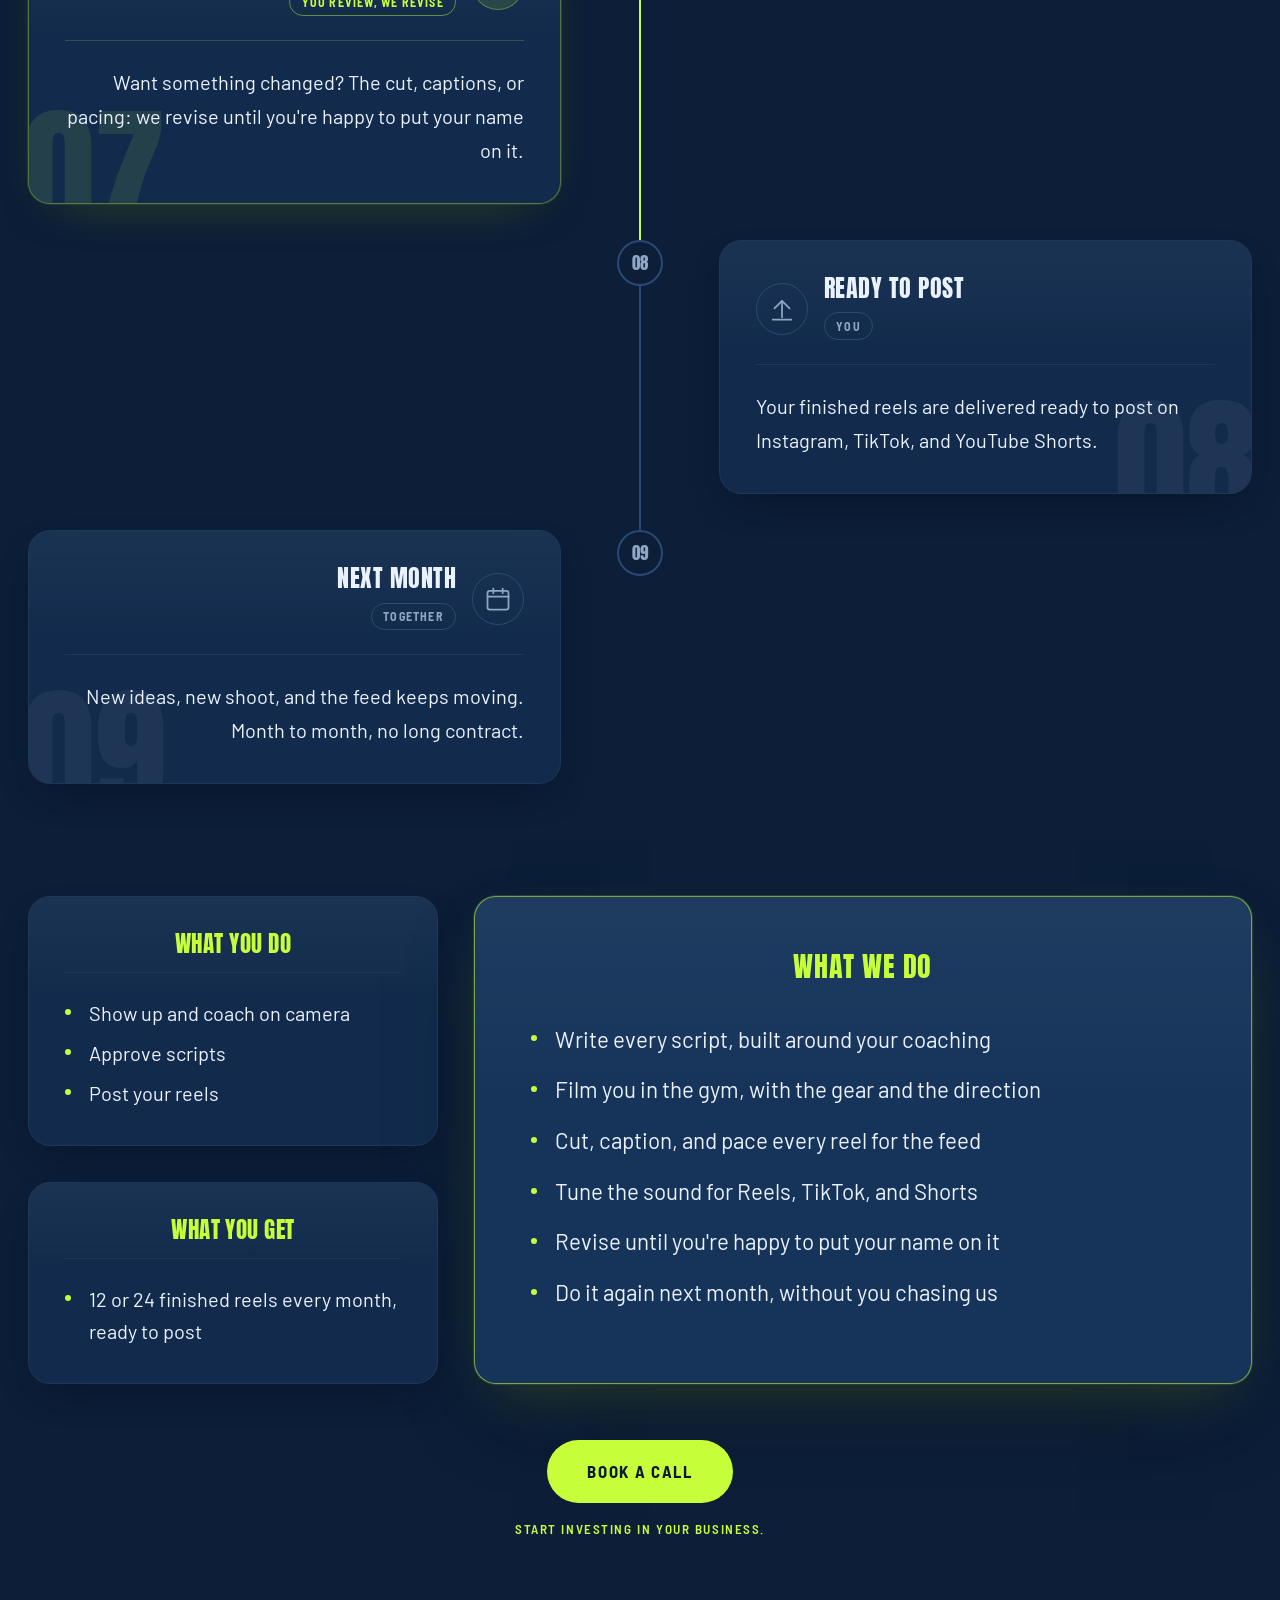
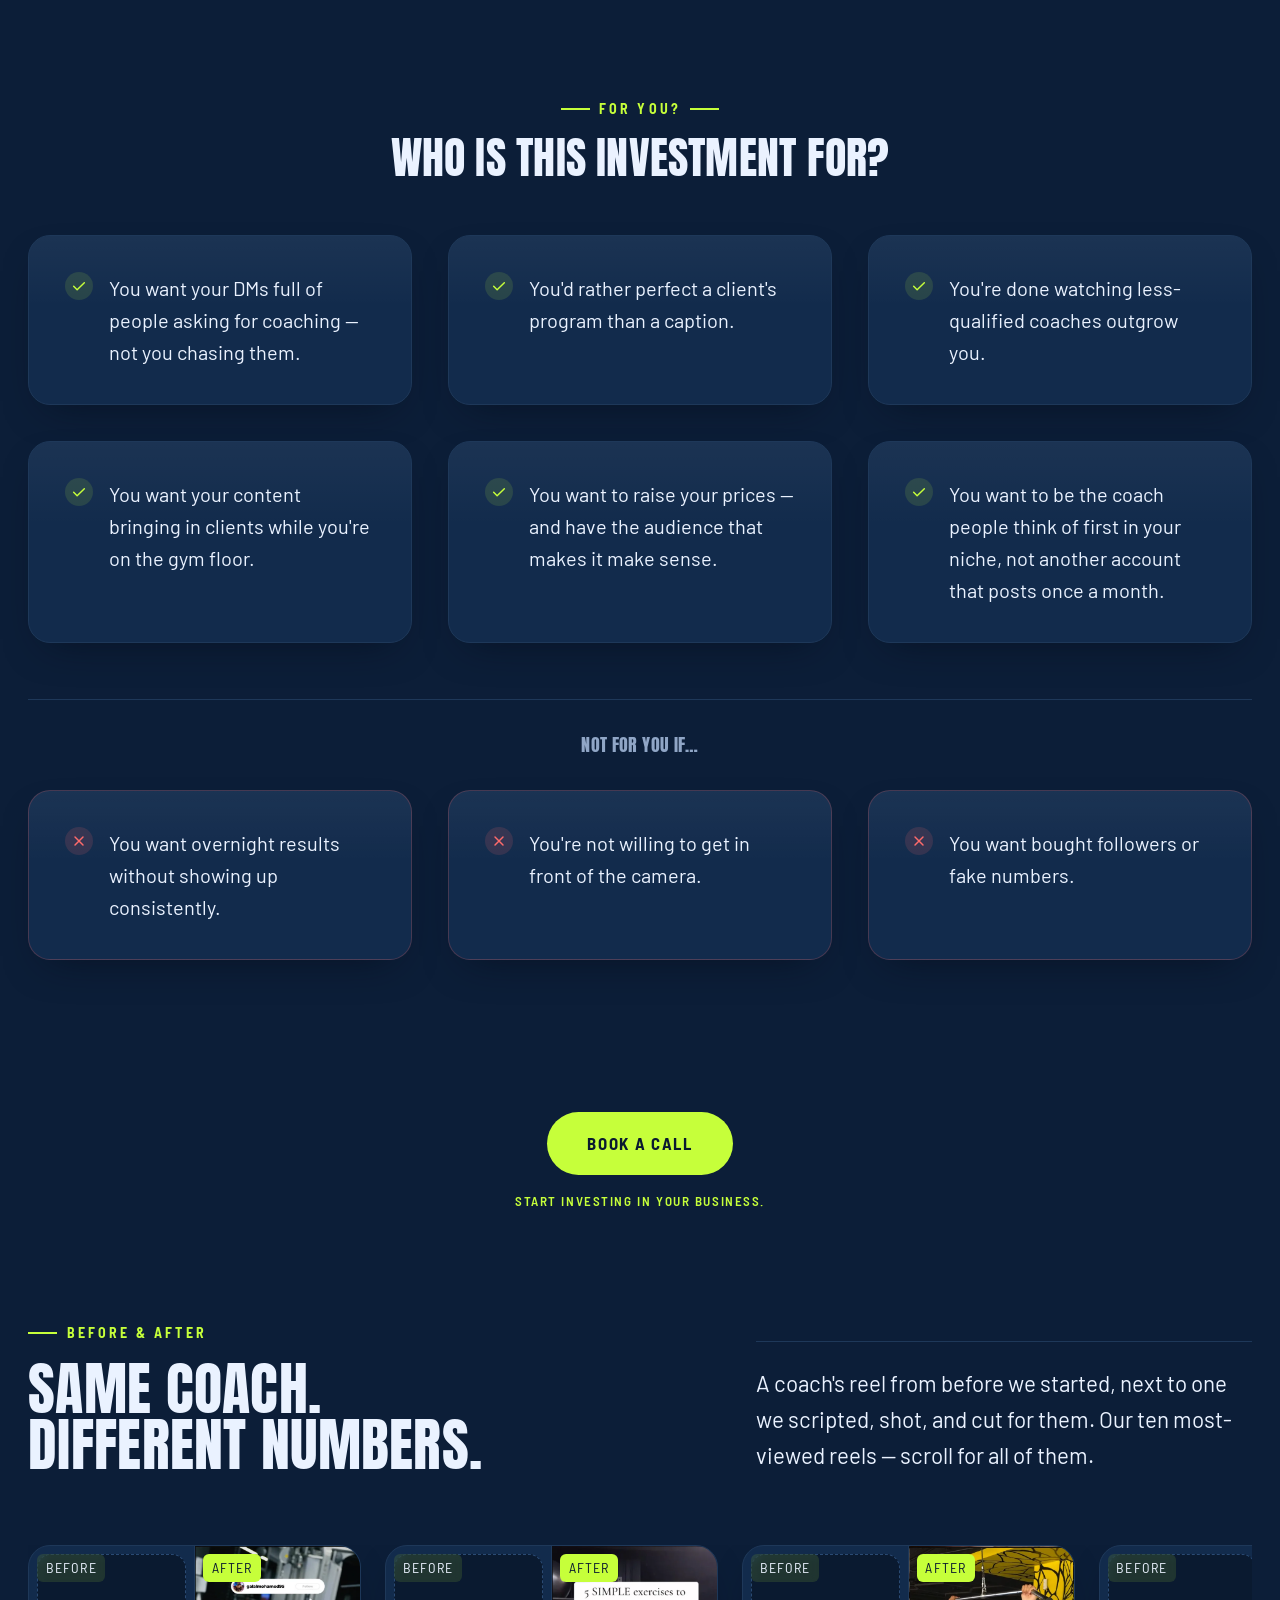
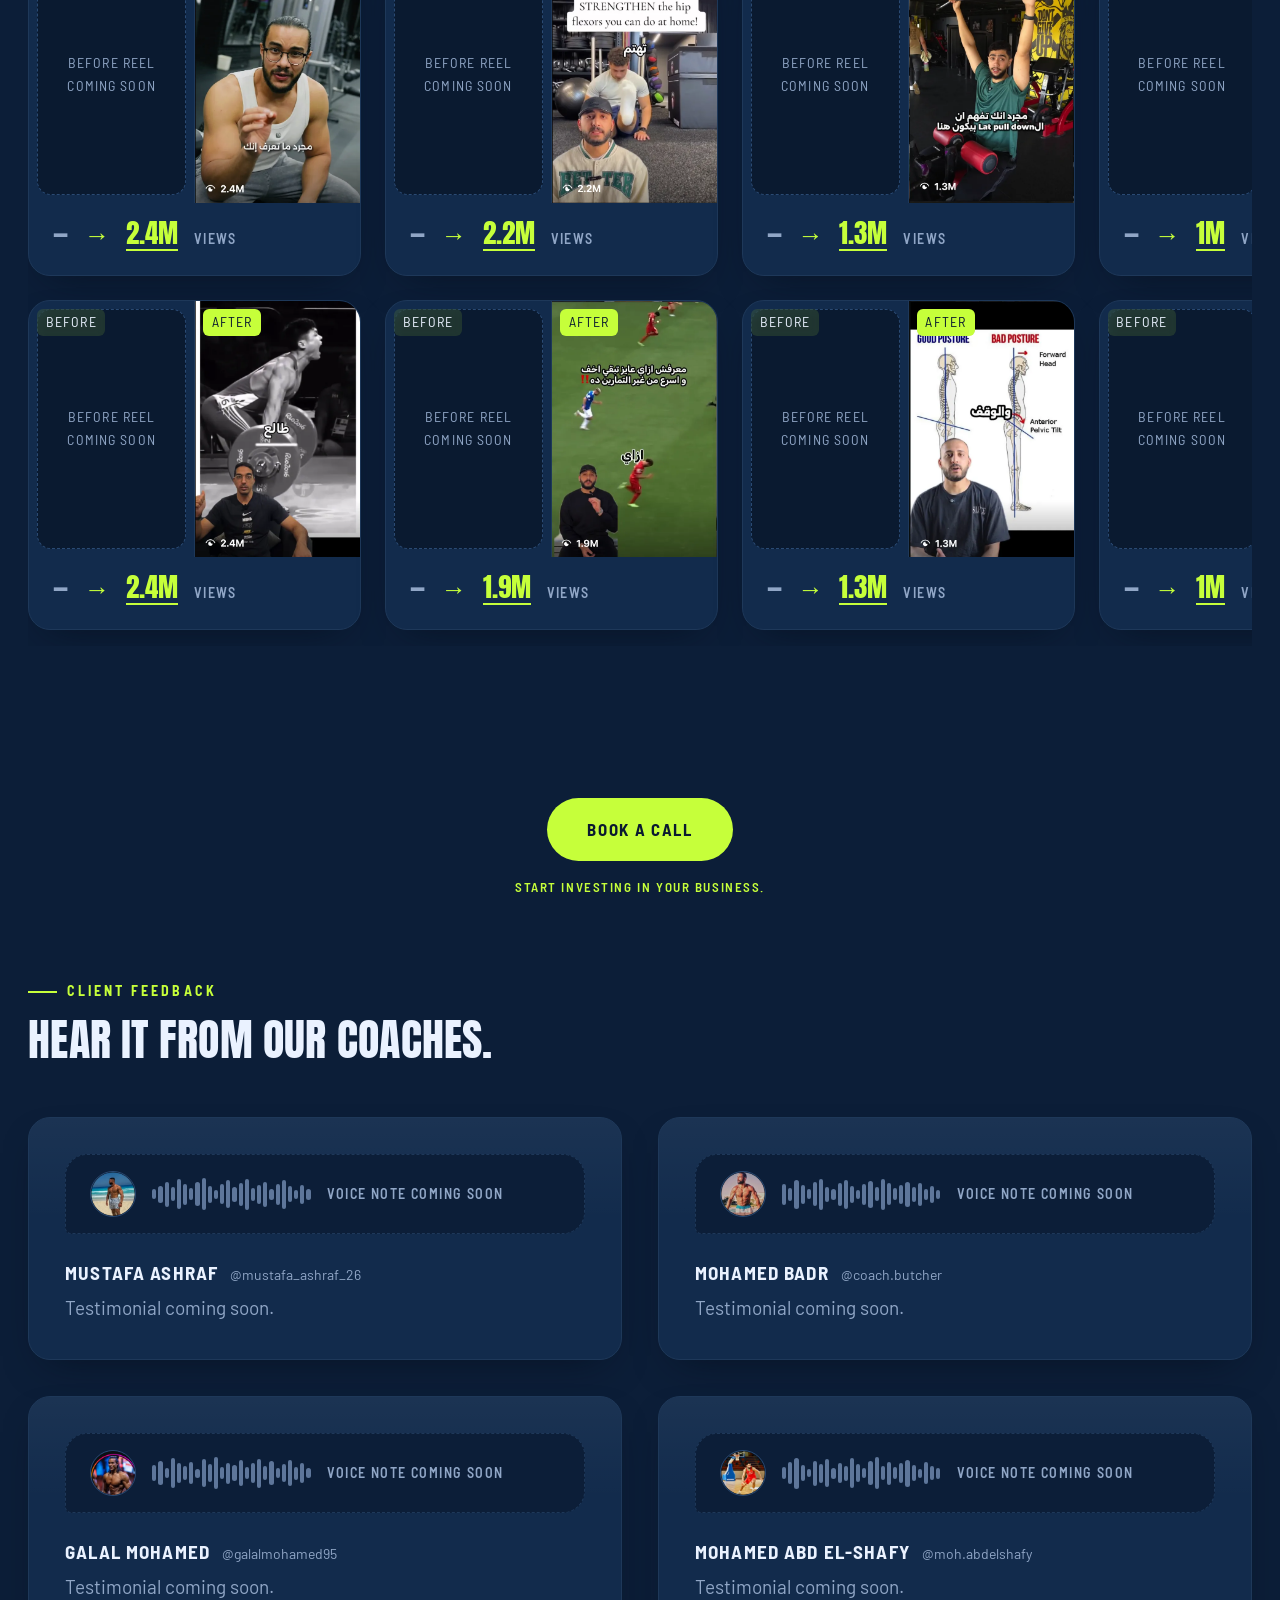
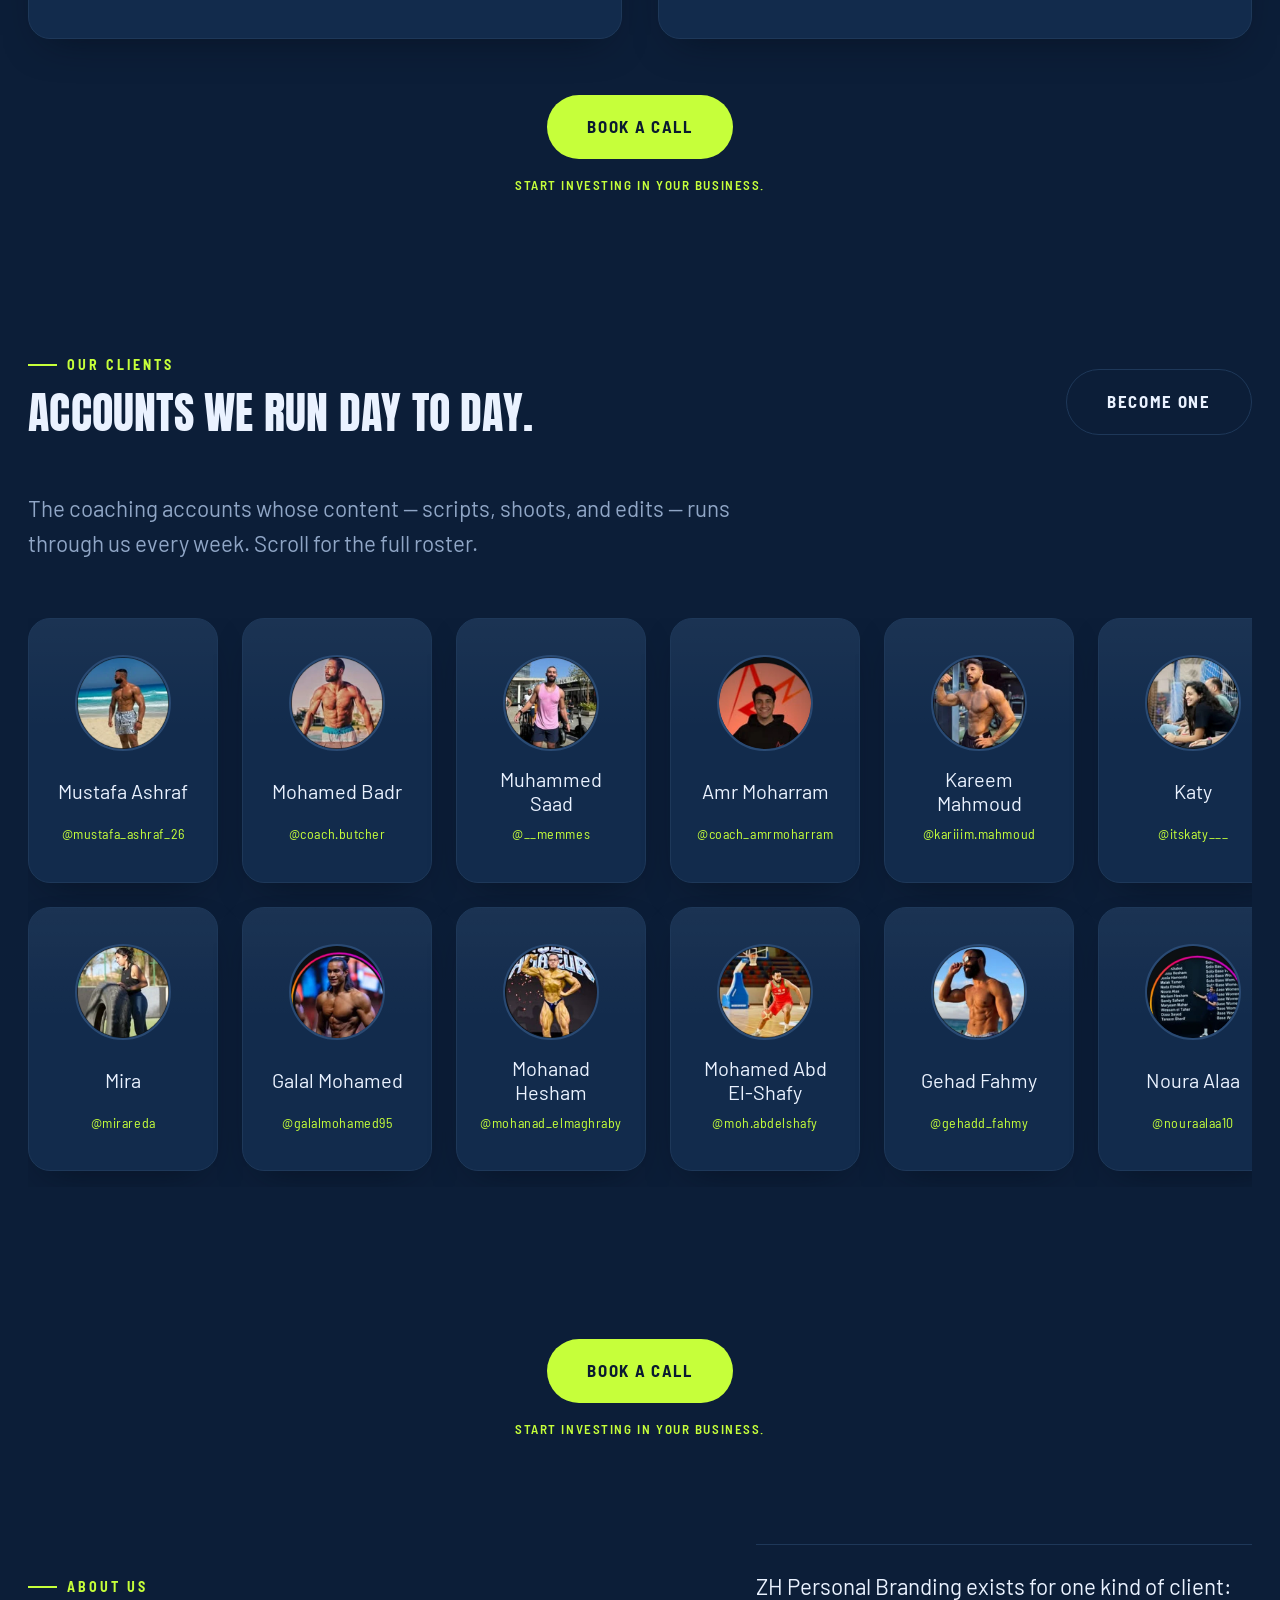
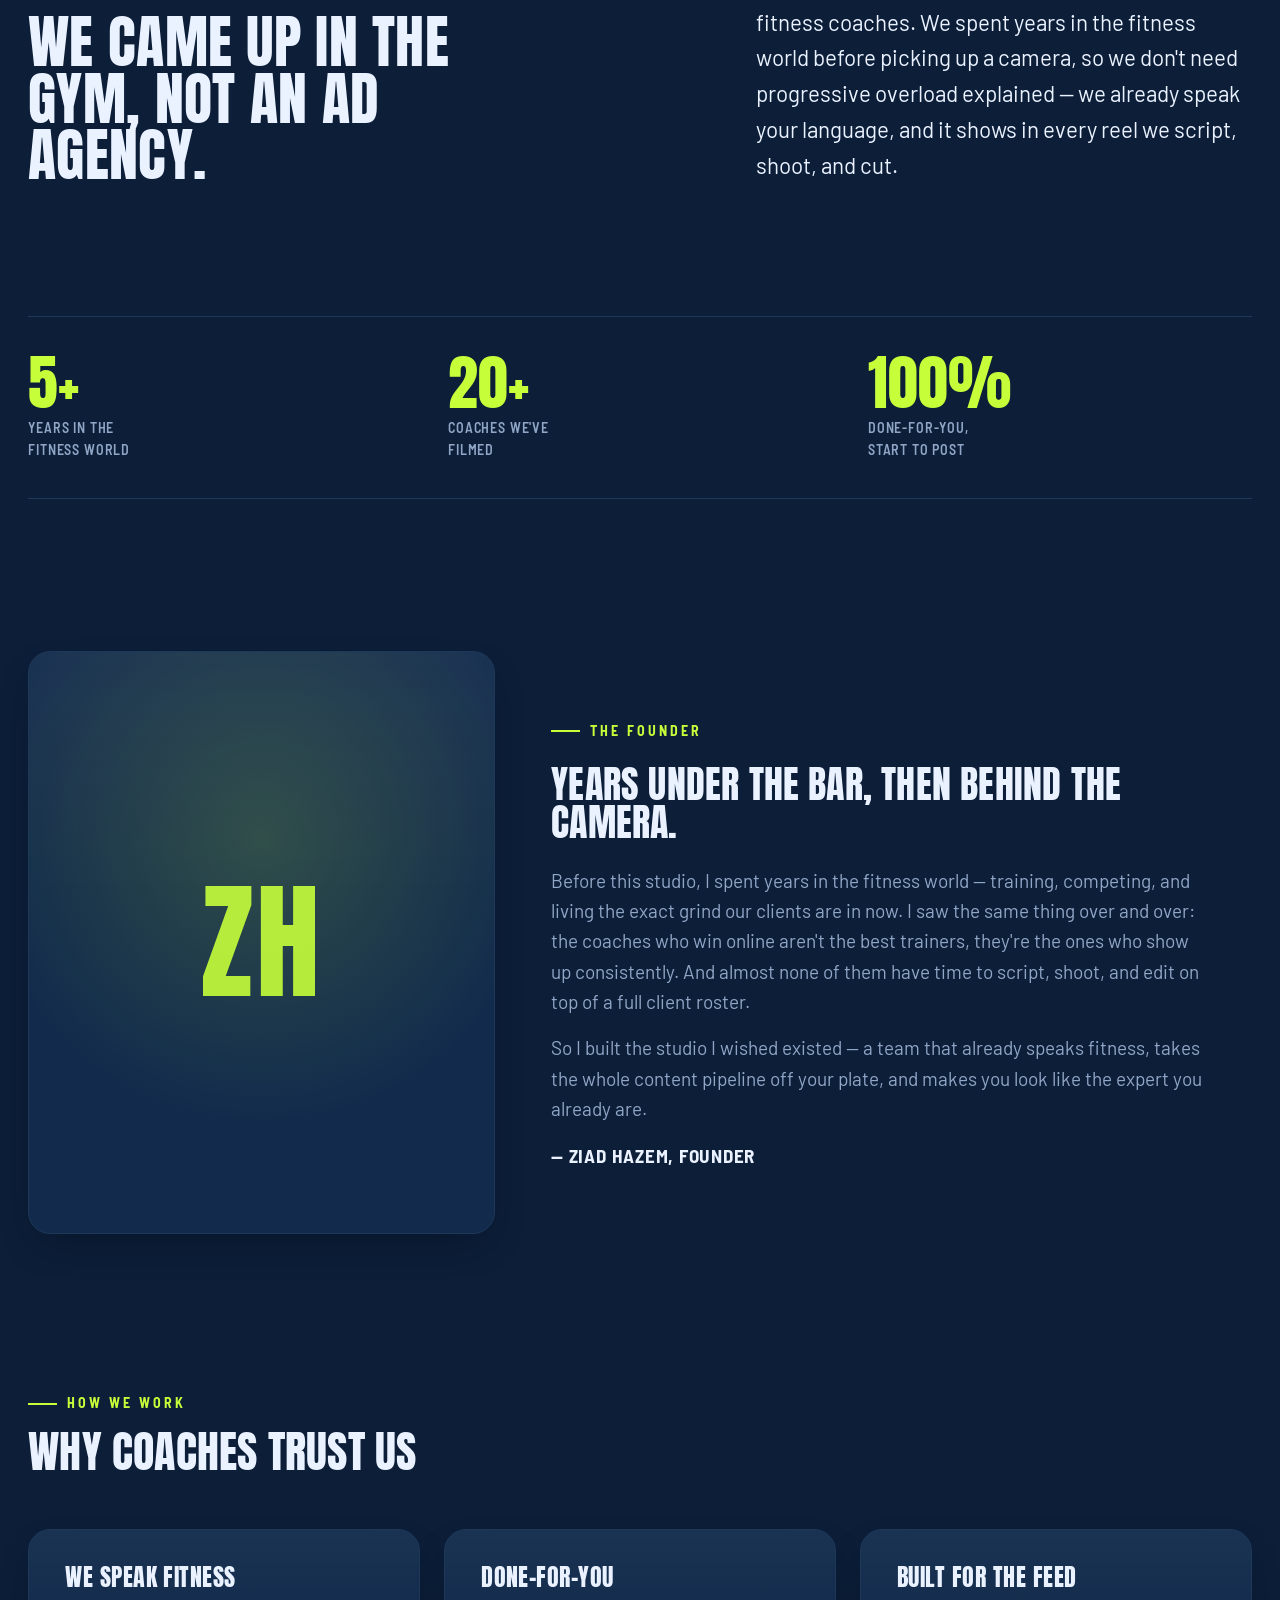
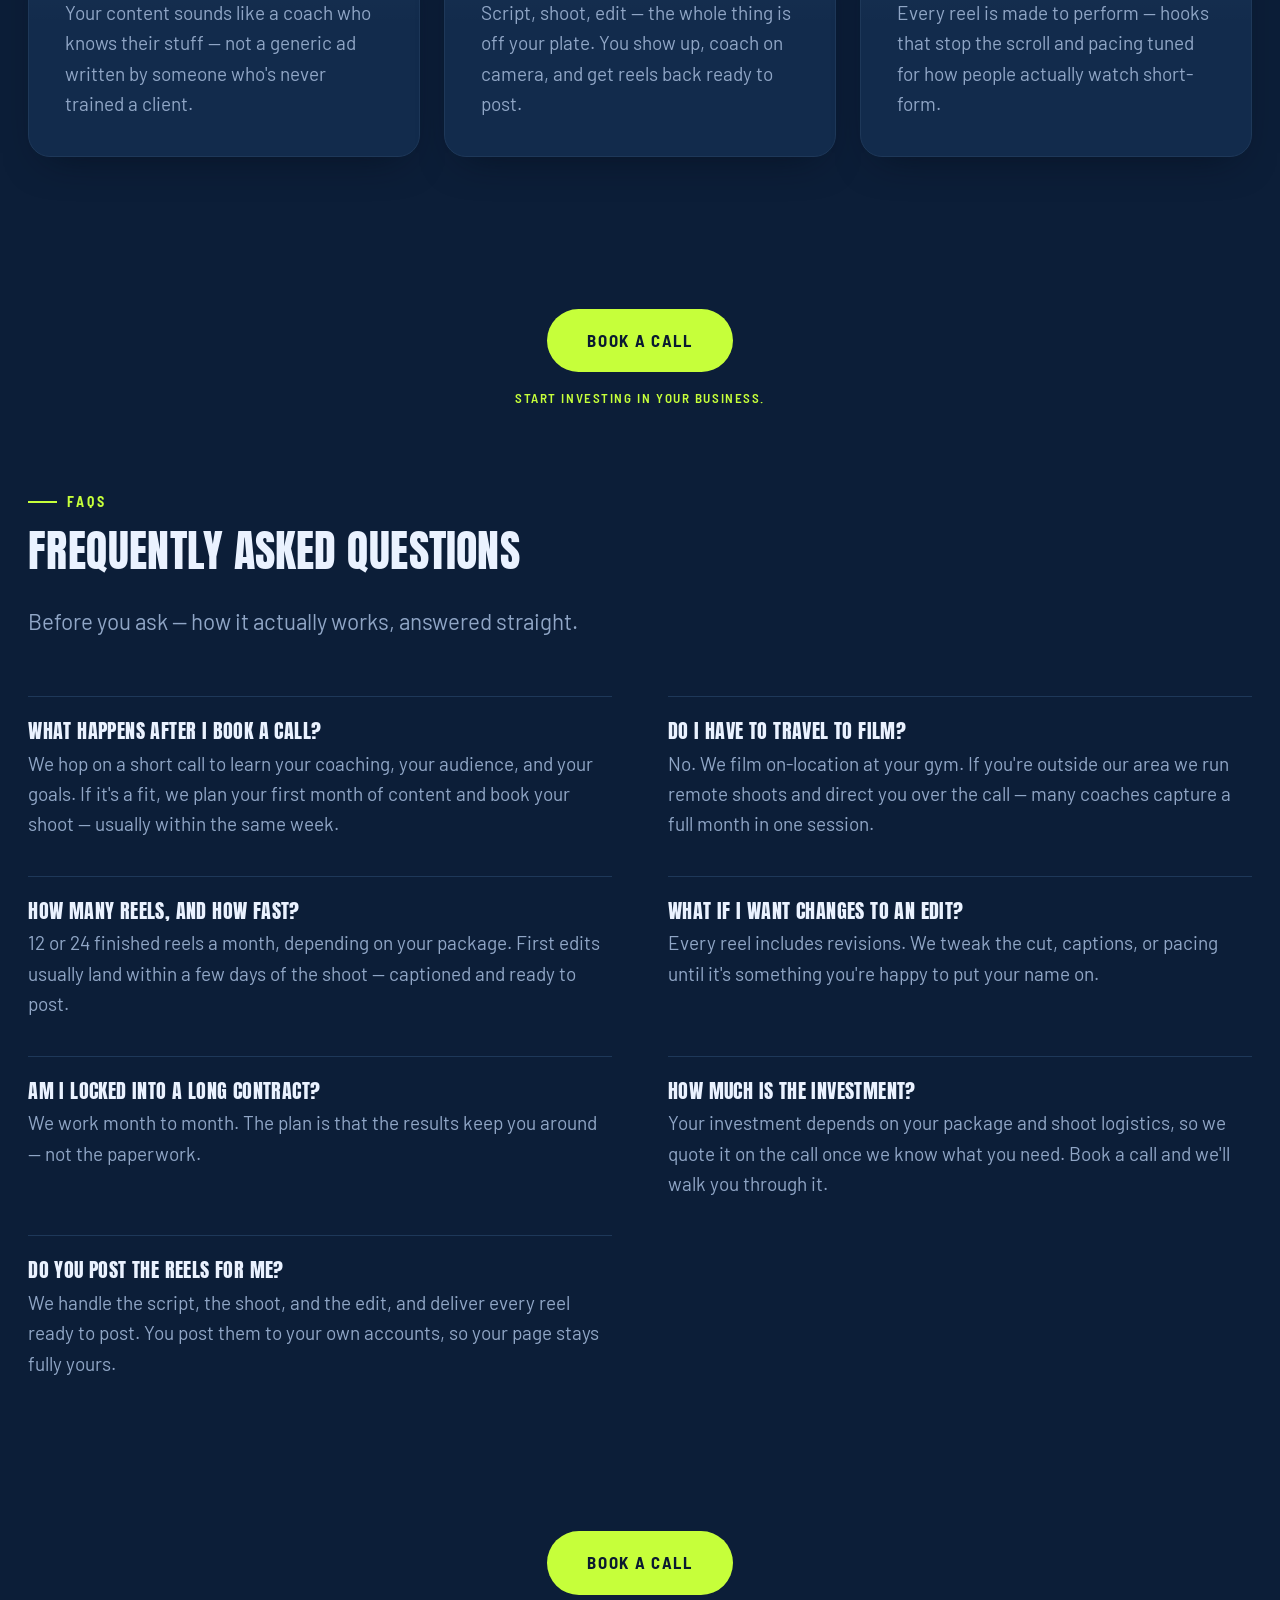
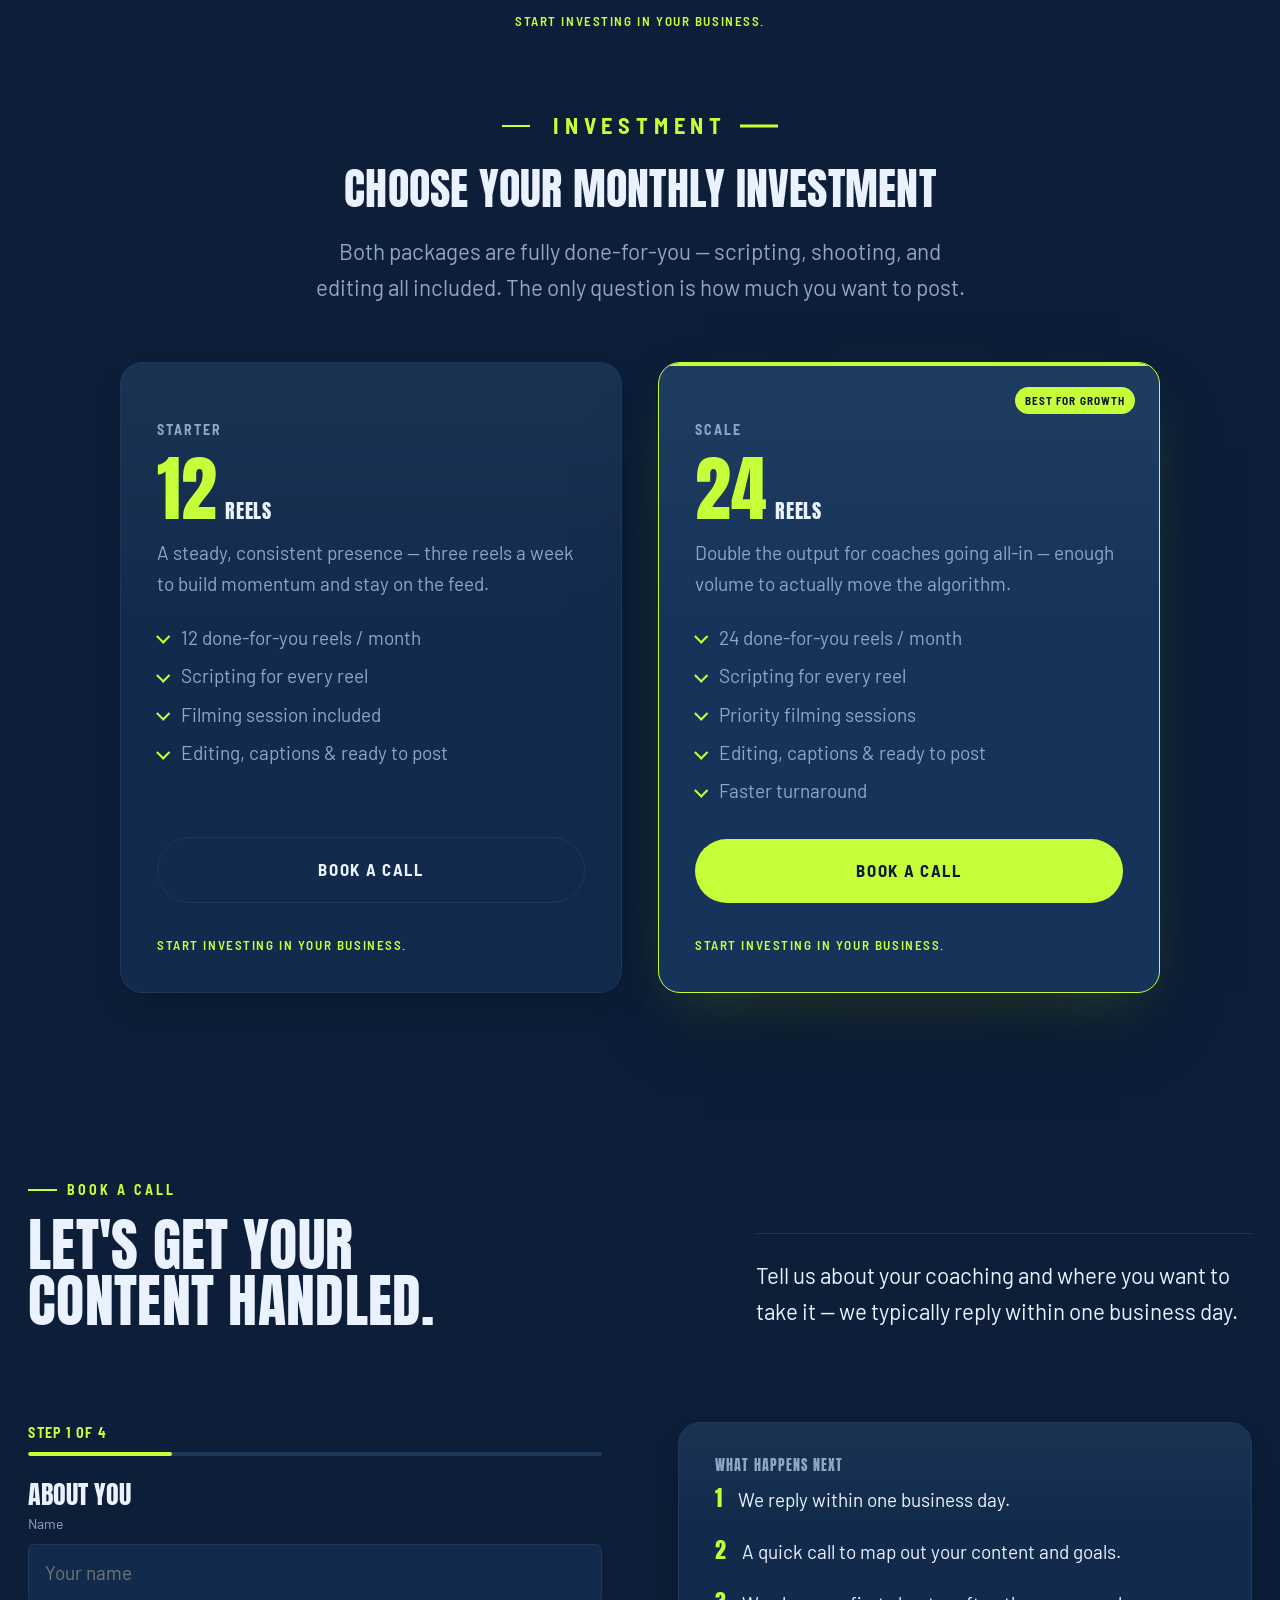
==== commit 3a435ac0: "feat: four-step booking form with qualifying questions - Steps: About you / Your coaching / The plan" ====
--- a/en/index.html
+++ b/en/index.html
@@ -20,13 +20,13 @@
   <link rel="preconnect" href="https://fonts.gstatic.com" crossorigin />
   <!-- Cairo is here only for the "العربية" label on the language pill. -->
   <link rel="stylesheet" href="https://fonts.googleapis.com/css2?family=Anton&family=Barlow:wght@400;500;600;700&family=Barlow+Semi+Condensed:wght@600;700&family=Cairo:wght@700&display=swap" />
-  <link rel="stylesheet" href="../assets/css/main.css?v=33" />
+  <link rel="stylesheet" href="../assets/css/main.css?v=34" />
   <!-- All page stylesheets — every section now lives on this one document. -->
-  <link rel="stylesheet" href="../assets/css/pages/home.css?v=33" />
-  <link rel="stylesheet" href="../assets/css/pages/services.css?v=33" />
-  <link rel="stylesheet" href="../assets/css/pages/about.css?v=33" />
-  <link rel="stylesheet" href="../assets/css/pages/work.css?v=33" />
-  <link rel="stylesheet" href="../assets/css/pages/contact.css?v=33" />
+  <link rel="stylesheet" href="../assets/css/pages/home.css?v=34" />
+  <link rel="stylesheet" href="../assets/css/pages/services.css?v=34" />
+  <link rel="stylesheet" href="../assets/css/pages/about.css?v=34" />
+  <link rel="stylesheet" href="../assets/css/pages/work.css?v=34" />
+  <link rel="stylesheet" href="../assets/css/pages/contact.css?v=34" />
 </head>
 <body>
 
@@ -1150,58 +1150,124 @@
           endpoint later, POST the module's `data` object and drop data-unwired.
         -->
         <form class="contact-form" data-unwired novalidate data-reveal>
-          <div class="form-field">
-            <label for="name">Name</label>
-            <input type="text" id="name" name="name" placeholder="Your name" required />
-          </div>
-          <div class="form-field">
-            <label for="phone">Phone number</label>
-            <!-- type="tel" + inputmode bring up the phone keypad on mobile. -->
-            <input type="tel" id="phone" name="phone" placeholder="+20 10 1234 5678"
-                   inputmode="tel" autocomplete="tel" required />
-          </div>
-          <div class="form-field">
-            <label for="handle">Instagram / TikTok handle</label>
-            <input type="text" id="handle" name="handle" placeholder="@yourcoaching" />
-          </div>
-          <div class="form-field">
-            <label for="package">Which package fits?</label>
-            <select id="package" name="package">
-              <option value="" selected>I'm not sure yet</option>
-              <option value="12-reels">12 Reels / month</option>
-              <option value="24-reels">24 Reels / month</option>
-            </select>
-          </div>
-          <div class="form-field">
-            <label for="timeslot">Preferred time of day for the call</label>
-            <select id="timeslot" name="timeslot">
-              <option value="" selected>Any time works</option>
-              <option value="9-12">Morning — 9am to 12pm</option>
-              <option value="12-15">Early afternoon — 12pm to 3pm</option>
-              <option value="15-18">Late afternoon — 3pm to 6pm</option>
-              <option value="18-21">Evening — 6pm to 9pm</option>
-            </select>
-          </div>
-          <fieldset class="form-field form-field--group">
-            <legend>Preferred days</legend>
-            <p class="form-hint text-muted">Pick any that work — we'll aim for one of them.</p>
-            <div class="checkbox-grid">
-              <label class="checkbox"><input type="checkbox" name="days" value="mon" /> Mon</label>
-              <label class="checkbox"><input type="checkbox" name="days" value="tue" /> Tue</label>
-              <label class="checkbox"><input type="checkbox" name="days" value="wed" /> Wed</label>
-              <label class="checkbox"><input type="checkbox" name="days" value="thu" /> Thu</label>
-              <label class="checkbox"><input type="checkbox" name="days" value="fri" /> Fri</label>
-              <label class="checkbox"><input type="checkbox" name="days" value="sat" /> Sat</label>
-              <label class="checkbox"><input type="checkbox" name="days" value="sun" /> Sun</label>
+          <!-- Four steps. contactForm.js shows one at a time under a progress bar
+               with Back / Continue, and the last tap on an all-choice step moves
+               on by itself. Without JS the steps simply stack. -->
+          <fieldset class="form-step" data-step>
+            <legend class="form-step__title">About you</legend>
+            <div class="form-field">
+              <label for="name">Name</label>
+              <input type="text" id="name" name="name" placeholder="Your name" autocomplete="name" required />
+            </div>
+            <div class="form-field">
+              <label for="phone">Phone number</label>
+              <!-- type="tel" + inputmode bring up the phone keypad on mobile. -->
+              <input type="tel" id="phone" name="phone" placeholder="+20 10 1234 5678"
+                     inputmode="tel" autocomplete="tel" required />
+            </div>
+            <div class="form-field">
+              <label for="handle">Instagram / TikTok handle</label>
+              <input type="text" id="handle" name="handle" placeholder="@yourcoaching" />
             </div>
           </fieldset>
-          <div class="form-field">
-            <label for="message">Tell us about your coaching</label>
-            <textarea id="message" name="message" placeholder="Who you train, what you post now, and where you want to take it..." required></textarea>
-          </div>
-          <button type="submit" class="btn btn--primary">Book a call</button>
-          <p class="cta-note">Start investing in your business.</p>
-          <p class="form-note text-muted">
+
+          <fieldset class="form-step" data-step>
+            <legend class="form-step__title">Your coaching</legend>
+            <fieldset class="form-field form-field--group" data-required>
+              <legend>What kind of coaching do you do?</legend>
+              <div class="choice-grid">
+                <label class="choice"><input type="radio" name="coaching" value="online" /><span>Online</span></label>
+                <label class="choice"><input type="radio" name="coaching" value="in-person" /><span>In person</span></label>
+                <label class="choice"><input type="radio" name="coaching" value="both" /><span>Both</span></label>
+              </div>
+            </fieldset>
+            <fieldset class="form-field form-field--group" data-required>
+              <legend>Roughly how much does your coaching bring in each month?</legend>
+              <div class="choice-grid choice-grid--stack">
+                <label class="choice"><input type="radio" name="revenue" value="5-10" /><span>5,000 – 10,000 EGP</span></label>
+                <label class="choice"><input type="radio" name="revenue" value="10-20" /><span>10,000 – 20,000 EGP</span></label>
+                <label class="choice"><input type="radio" name="revenue" value="20-30" /><span>20,000 – 30,000 EGP</span></label>
+                <label class="choice"><input type="radio" name="revenue" value="30+" /><span>30,000+ EGP</span></label>
+                <label class="choice"><input type="radio" name="revenue" value="private" /><span>I'd rather say on the call</span></label>
+              </div>
+            </fieldset>
+            <fieldset class="form-field form-field--group" data-required>
+              <legend>When do you want to start?</legend>
+              <div class="choice-grid">
+                <label class="choice"><input type="radio" name="start" value="now" /><span>Right away</span></label>
+                <label class="choice"><input type="radio" name="start" value="30-days" /><span>Within 30 days</span></label>
+                <label class="choice"><input type="radio" name="start" value="later" /><span>Next month or later</span></label>
+              </div>
+            </fieldset>
+          </fieldset>
+
+          <!-- Budget bands sit around the real price without matching it, so the
+               form filters leads without publishing a figure (house rule: no
+               prices). The short labels give the lowest band a polite way out. -->
+          <fieldset class="form-step" data-step>
+            <legend class="form-step__title">The plan</legend>
+            <fieldset class="form-field form-field--group" data-required>
+              <legend>Which package fits?</legend>
+              <div class="choice-grid">
+                <label class="choice"><input type="radio" name="package" value="12-reels" /><span>12 Reels / month</span></label>
+                <label class="choice"><input type="radio" name="package" value="24-reels" /><span>24 Reels / month</span></label>
+                <label class="choice"><input type="radio" name="package" value="unsure" /><span>I'm not sure yet</span></label>
+              </div>
+            </fieldset>
+            <fieldset class="form-field form-field--group" data-required>
+              <legend>What monthly budget feels right for your content?</legend>
+              <div class="choice-grid choice-grid--stack">
+                <label class="choice"><input type="radio" name="budget" value="under-5" /><span>Under 5,000 EGP<small>Just testing the waters</small></span></label>
+                <label class="choice"><input type="radio" name="budget" value="5-10" /><span>5,000 – 10,000 EGP<small>Ready to start properly</small></span></label>
+                <label class="choice"><input type="radio" name="budget" value="10-15" /><span>10,000 – 15,000 EGP<small>Serious about growing</small></span></label>
+                <label class="choice"><input type="radio" name="budget" value="15+" /><span>15,000+ EGP<small>Going all in</small></span></label>
+              </div>
+            </fieldset>
+            <fieldset class="form-field form-field--group" data-required>
+              <legend>Is anyone else part of this decision?</legend>
+              <div class="choice-grid">
+                <label class="choice"><input type="radio" name="decision" value="solo" /><span>Just me</span></label>
+                <label class="choice"><input type="radio" name="decision" value="partner" /><span>Me and a partner or manager</span></label>
+              </div>
+            </fieldset>
+          </fieldset>
+
+          <fieldset class="form-step" data-step>
+            <legend class="form-step__title">The call</legend>
+            <fieldset class="form-field form-field--group">
+              <legend>Preferred time of day for the call</legend>
+              <div class="choice-grid">
+                <label class="choice"><input type="radio" name="timeslot" value="" checked /><span>Any time works</span></label>
+                <label class="choice"><input type="radio" name="timeslot" value="9-12" /><span>Morning — 9am to 12pm</span></label>
+                <label class="choice"><input type="radio" name="timeslot" value="12-15" /><span>Early afternoon — 12pm to 3pm</span></label>
+                <label class="choice"><input type="radio" name="timeslot" value="15-18" /><span>Late afternoon — 3pm to 6pm</span></label>
+                <label class="choice"><input type="radio" name="timeslot" value="18-21" /><span>Evening — 6pm to 9pm</span></label>
+              </div>
+            </fieldset>
+            <fieldset class="form-field form-field--group">
+              <legend>Preferred days</legend>
+              <p class="form-hint text-muted">Pick any that work — we'll aim for one of them.</p>
+              <div class="checkbox-grid">
+                <label class="checkbox"><input type="checkbox" name="days" value="mon" /> Mon</label>
+                <label class="checkbox"><input type="checkbox" name="days" value="tue" /> Tue</label>
+                <label class="checkbox"><input type="checkbox" name="days" value="wed" /> Wed</label>
+                <label class="checkbox"><input type="checkbox" name="days" value="thu" /> Thu</label>
+                <label class="checkbox"><input type="checkbox" name="days" value="fri" /> Fri</label>
+                <label class="checkbox"><input type="checkbox" name="days" value="sat" /> Sat</label>
+                <label class="checkbox"><input type="checkbox" name="days" value="sun" /> Sun</label>
+              </div>
+            </fieldset>
+            <div class="form-field">
+              <label for="message">Anything else we should know? <span class="form-optional">(optional)</span></label>
+              <textarea id="message" name="message" placeholder="Who you train, what you post now, and where you want to take it..."></textarea>
+            </div>
+          </fieldset>
+
+          <div class="form-nav" data-form-nav>
+            <button type="submit" class="btn btn--primary">Book a call</button>
+          </div>
+          <p class="cta-note" data-last-only>Start investing in your business.</p>
+          <p class="form-note text-muted" data-last-only>
             Pressing "Book a call" opens WhatsApp with your details ready to send. No WhatsApp?
             Email <a href="mailto:hello@zhpersonalbranding.com">hello@zhpersonalbranding.com</a>.
           </p>
@@ -1281,20 +1347,20 @@
 
   <!-- Must come first: the data files and every module read their strings
        from it, and it picks its dictionary off <html lang>. -->
-  <script src="../assets/js/i18n.js?v=33"></script>
-  <script src="../assets/js/data/projects.js?v=33"></script>
-  <script src="../assets/js/media-config.js?v=33"></script>
-  <script src="../assets/js/modules/projectGrid.js?v=33"></script>
-  <script src="../assets/js/modules/navbar.js?v=33"></script>
-  <script src="../assets/js/modules/navIndicator.js?v=33"></script>
-  <script src="../assets/js/modules/sectionNav.js?v=33"></script>
-  <script src="../assets/js/modules/scrollReveal.js?v=33"></script>
-  <script src="../assets/js/modules/counter.js?v=33"></script>
-  <script src="../assets/js/modules/journey.js?v=33"></script>
-  <script src="../assets/js/modules/pointer.js?v=33"></script>
-  <script src="../assets/js/modules/mediaPlayer.js?v=33"></script>
-  <script src="../assets/js/modules/stickyCta.js?v=33"></script>
-  <script src="../assets/js/modules/contactForm.js?v=33"></script>
-  <script src="../assets/js/main.js?v=33"></script>
+  <script src="../assets/js/i18n.js?v=34"></script>
+  <script src="../assets/js/data/projects.js?v=34"></script>
+  <script src="../assets/js/media-config.js?v=34"></script>
+  <script src="../assets/js/modules/projectGrid.js?v=34"></script>
+  <script src="../assets/js/modules/navbar.js?v=34"></script>
+  <script src="../assets/js/modules/navIndicator.js?v=34"></script>
+  <script src="../assets/js/modules/sectionNav.js?v=34"></script>
+  <script src="../assets/js/modules/scrollReveal.js?v=34"></script>
+  <script src="../assets/js/modules/counter.js?v=34"></script>
+  <script src="../assets/js/modules/journey.js?v=34"></script>
+  <script src="../assets/js/modules/pointer.js?v=34"></script>
+  <script src="../assets/js/modules/mediaPlayer.js?v=34"></script>
+  <script src="../assets/js/modules/stickyCta.js?v=34"></script>
+  <script src="../assets/js/modules/contactForm.js?v=34"></script>
+  <script src="../assets/js/main.js?v=34"></script>
 </body>
 </html>
--- a/assets/css/main.css
+++ b/assets/css/main.css
@@ -2,27 +2,27 @@
    <head>) whenever CSS changes — GitHub Pages caches assets for ~10 min and
    mobile browsers hold them far longer, so a version query is how a redeploy
    actually reaches people. */
-@import url("base/variables.css?v=33");
-@import url("base/reset.css?v=33");
-@import url("base/typography.css?v=33");
+@import url("base/variables.css?v=34");
+@import url("base/reset.css?v=34");
+@import url("base/typography.css?v=34");
 /* RTL/Arabic layer — scoped to html[dir="rtl"], inert on the English build. */
-@import url("base/rtl.css?v=33");
-@import url("components/navbar.css?v=33");
-@import url("components/footer.css?v=33");
-@import url("components/buttons.css?v=33");
-@import url("components/project-card.css?v=33");
-@import url("components/icon.css?v=33");
-@import url("components/testimonials.css?v=33");
-@import url("components/video-player.css?v=33");
-@import url("components/voicenote.css?v=33");
-@import url("components/feedback.css?v=33");
-@import url("components/transformations.css?v=33");
-@import url("components/duration-bar.css?v=33");
-@import url("components/fit-cards.css?v=33");
-@import url("components/journey.css?v=33");
-@import url("components/clients.css?v=33");
-@import url("components/section-scroll.css?v=33");
-@import url("components/sticky-cta.css?v=33");
+@import url("base/rtl.css?v=34");
+@import url("components/navbar.css?v=34");
+@import url("components/footer.css?v=34");
+@import url("components/buttons.css?v=34");
+@import url("components/project-card.css?v=34");
+@import url("components/icon.css?v=34");
+@import url("components/testimonials.css?v=34");
+@import url("components/video-player.css?v=34");
+@import url("components/voicenote.css?v=34");
+@import url("components/feedback.css?v=34");
+@import url("components/transformations.css?v=34");
+@import url("components/duration-bar.css?v=34");
+@import url("components/fit-cards.css?v=34");
+@import url("components/journey.css?v=34");
+@import url("components/clients.css?v=34");
+@import url("components/section-scroll.css?v=34");
+@import url("components/sticky-cta.css?v=34");
 
 .container {
   max-width: var(--max-width);
--- a/assets/css/pages/contact.css
+++ b/assets/css/pages/contact.css
@@ -128,6 +128,162 @@
   font-size: var(--fs-small);
 }
 
+/* --- steps ---------------------------------------------------------------
+   Four fieldsets. Without JS they stack as one long form; contactForm.js adds
+   .is-stepped, shows one at a time and builds the progress bar + Back /
+   Continue. `display` is set here, so [hidden] has to be restated. */
+.form-step {
+  display: flex;
+  flex-direction: column;
+  gap: var(--space-md);
+  border: 0;
+  padding: 0;
+  margin: 0;
+  min-width: 0;
+}
+
+.form-step[hidden],
+.contact-form [hidden] {
+  display: none;
+}
+
+.form-step:focus {
+  outline: none;
+}
+
+.form-step__title {
+  padding: 0;
+  margin-bottom: var(--space-2xs);
+  font-family: var(--font-display);
+  font-size: var(--fs-h3);
+  text-transform: uppercase;
+  line-height: 1.1;
+  color: var(--color-text);
+}
+
+.form-optional {
+  /* not --color-text-dim: that is 3.1:1 here, under the 4.5:1 text floor */
+  font-weight: 400;
+  color: var(--color-text-muted);
+}
+
+.form-progress {
+  display: flex;
+  flex-direction: column;
+  gap: var(--space-xs);
+}
+
+.form-progress__label {
+  font-family: var(--font-data);
+  font-size: var(--fs-small);
+  font-weight: 700;
+  text-transform: uppercase;
+  letter-spacing: 0.1em;
+  color: var(--color-accent);
+}
+
+.form-progress__track {
+  height: 4px;
+  border-radius: 999px;
+  background: var(--color-border);
+  overflow: hidden;
+}
+
+/* Width, not scaleX: a width grows from the inline start, so the bar fills
+   right-to-left in the Arabic build with no extra rule. */
+.form-progress__fill {
+  display: block;
+  height: 100%;
+  width: calc(var(--progress, 0) * 100%);
+  border-radius: inherit;
+  background: var(--color-accent);
+  transition: width var(--duration-base) var(--ease-out);
+}
+
+.form-nav {
+  display: flex;
+  flex-wrap: wrap;
+  gap: var(--space-sm);
+}
+
+/* Continue / Book a call takes the trailing edge; Back stays at the start. */
+.is-stepped .form-nav .btn--primary {
+  margin-inline-start: auto;
+}
+
+/* --- tappable answers ----------------------------------------------------
+   Real radios (keyboard, screen readers and no-JS all work), visually hidden
+   behind a chip. The chip is the <span> so :checked can reach it. */
+.choice-grid {
+  display: flex;
+  flex-wrap: wrap;
+  gap: var(--space-xs);
+  margin-top: var(--space-xs);
+}
+
+.choice-grid--stack {
+  flex-direction: column;
+}
+
+.choice {
+  position: relative;
+  display: flex;
+  cursor: pointer;
+}
+
+.choice-grid--stack .choice {
+  width: 100%;
+}
+
+.choice input {
+  position: absolute;
+  opacity: 0;
+  width: 1px;
+  height: 1px;
+  pointer-events: none;
+}
+
+.choice span {
+  display: flex;
+  flex-direction: column;
+  gap: 0.1rem;
+  width: 100%;
+  padding: 0.75rem 1rem;
+  border: 1px solid var(--color-border);
+  border-radius: var(--radius-sm);
+  background: var(--color-surface);
+  color: var(--color-text);
+  transition: border-color var(--duration-fast) var(--ease-out),
+    background-color var(--duration-fast) var(--ease-out);
+}
+
+.choice small {
+  font-size: var(--fs-small);
+  color: var(--color-text-muted);
+}
+
+.choice:hover span {
+  border-color: var(--color-border-strong);
+}
+
+.choice input:focus-visible + span {
+  outline: 2px solid var(--color-accent);
+  outline-offset: 2px;
+}
+
+.choice input:checked + span {
+  border-color: var(--color-accent);
+  background: rgba(var(--color-accent-rgb), 0.12);
+}
+
+.choice input:checked + span small {
+  color: var(--color-text);
+}
+
+.form-field--group.has-error .choice span {
+  border-color: var(--color-danger);
+}
+
 /* Validation feedback (see contactForm.js). */
 .form-field.has-error input,
 .form-field.has-error textarea,
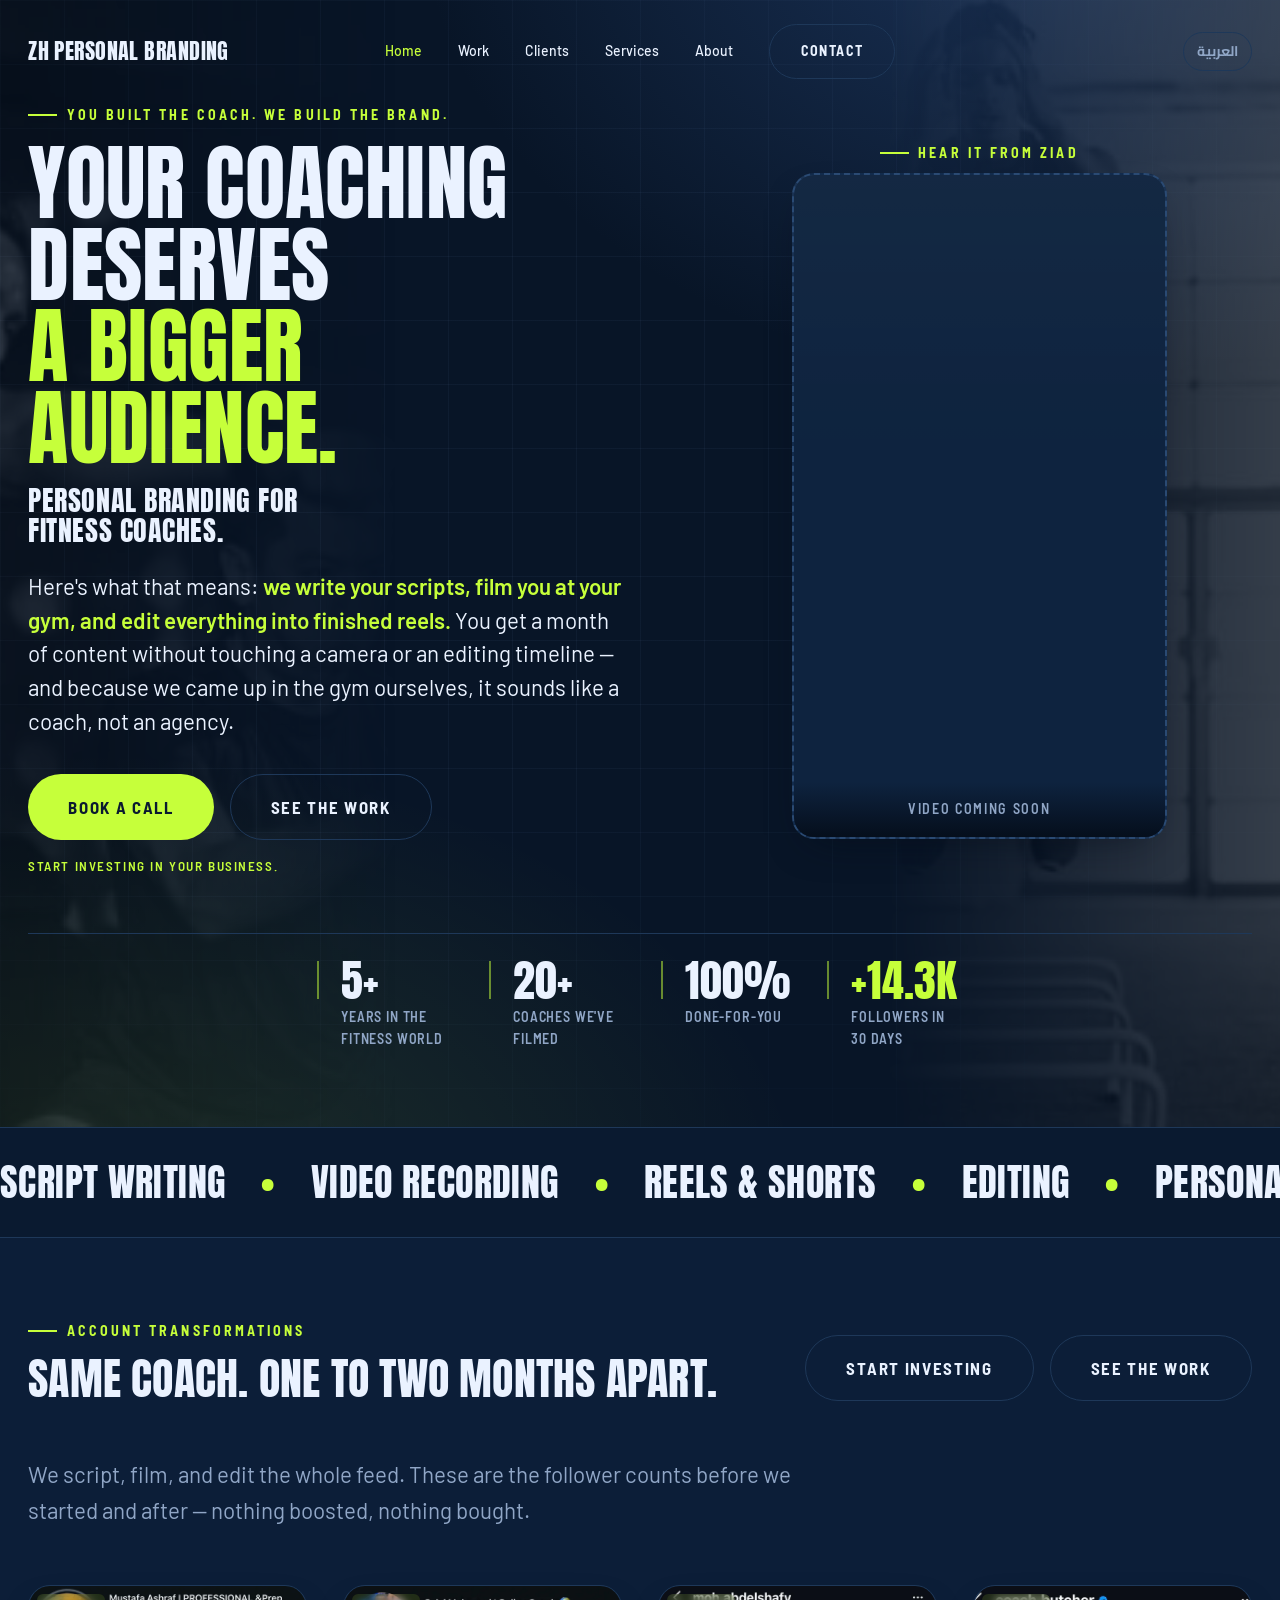
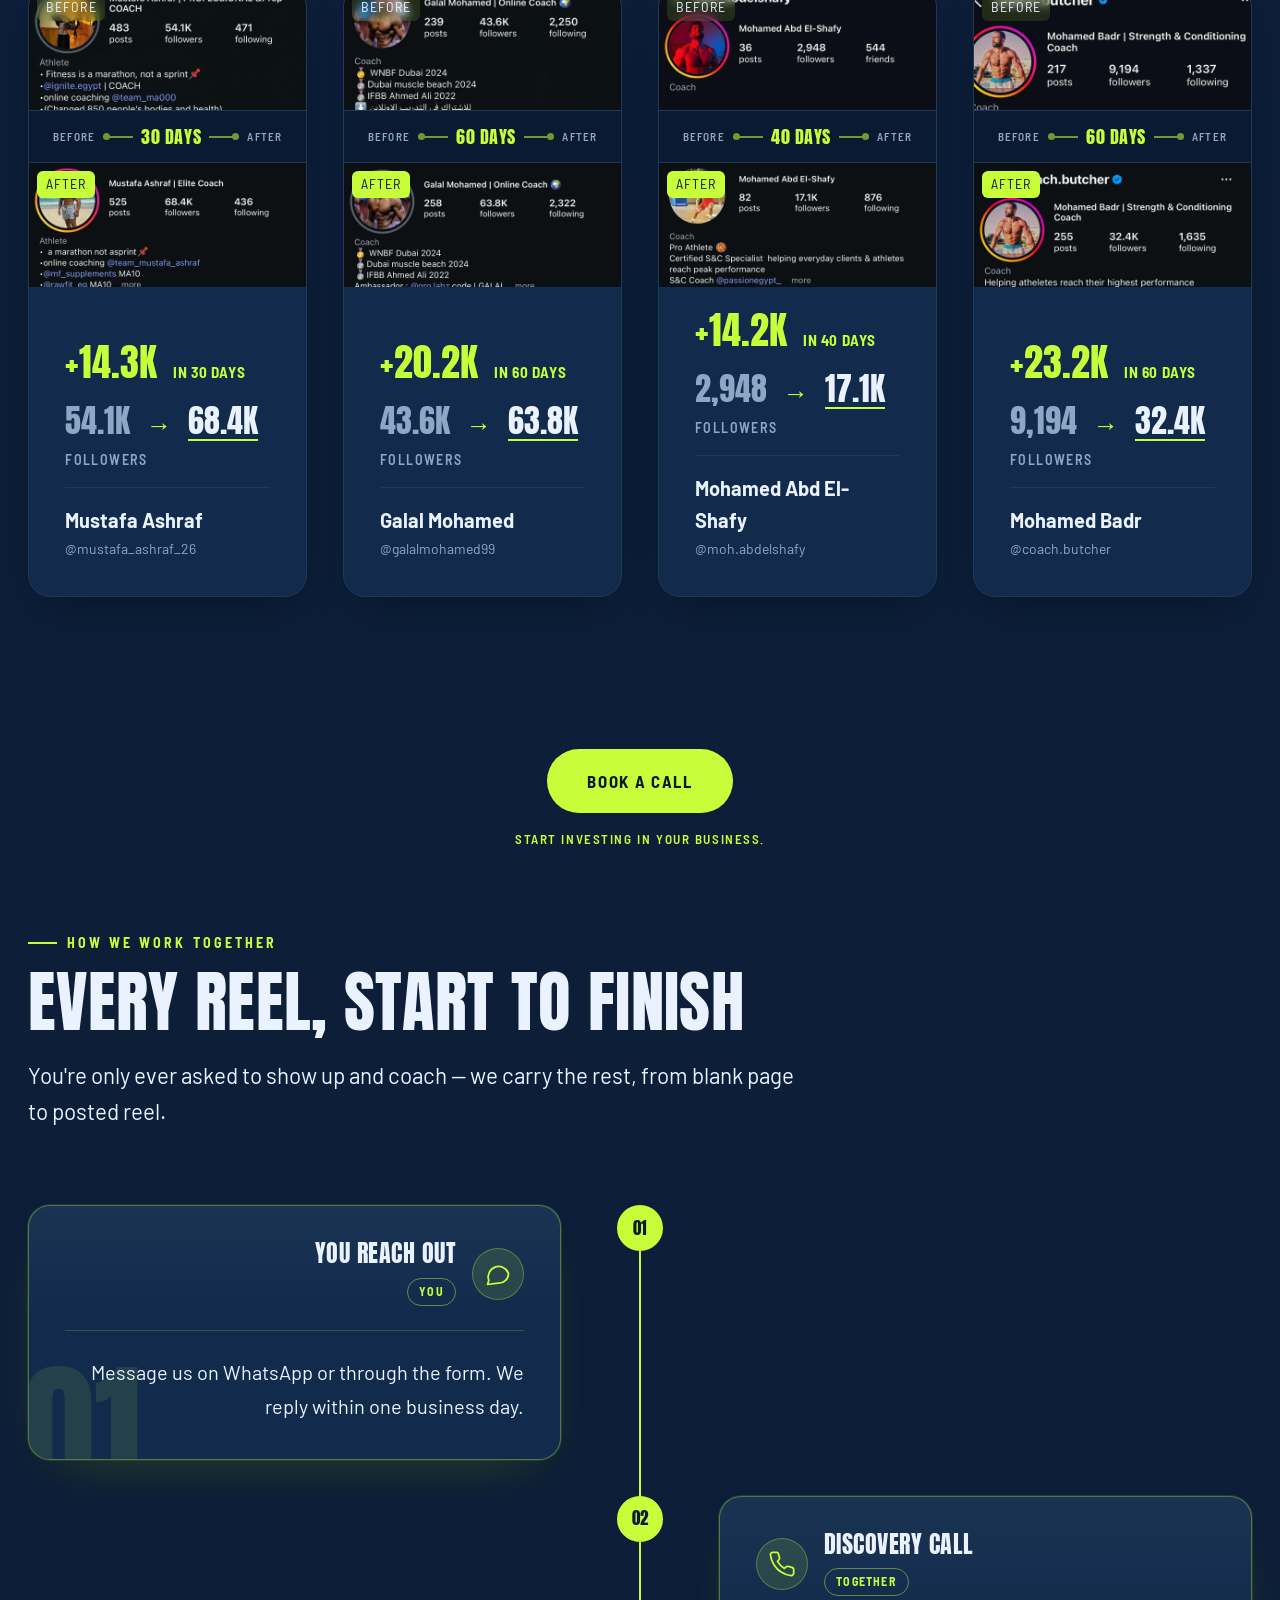
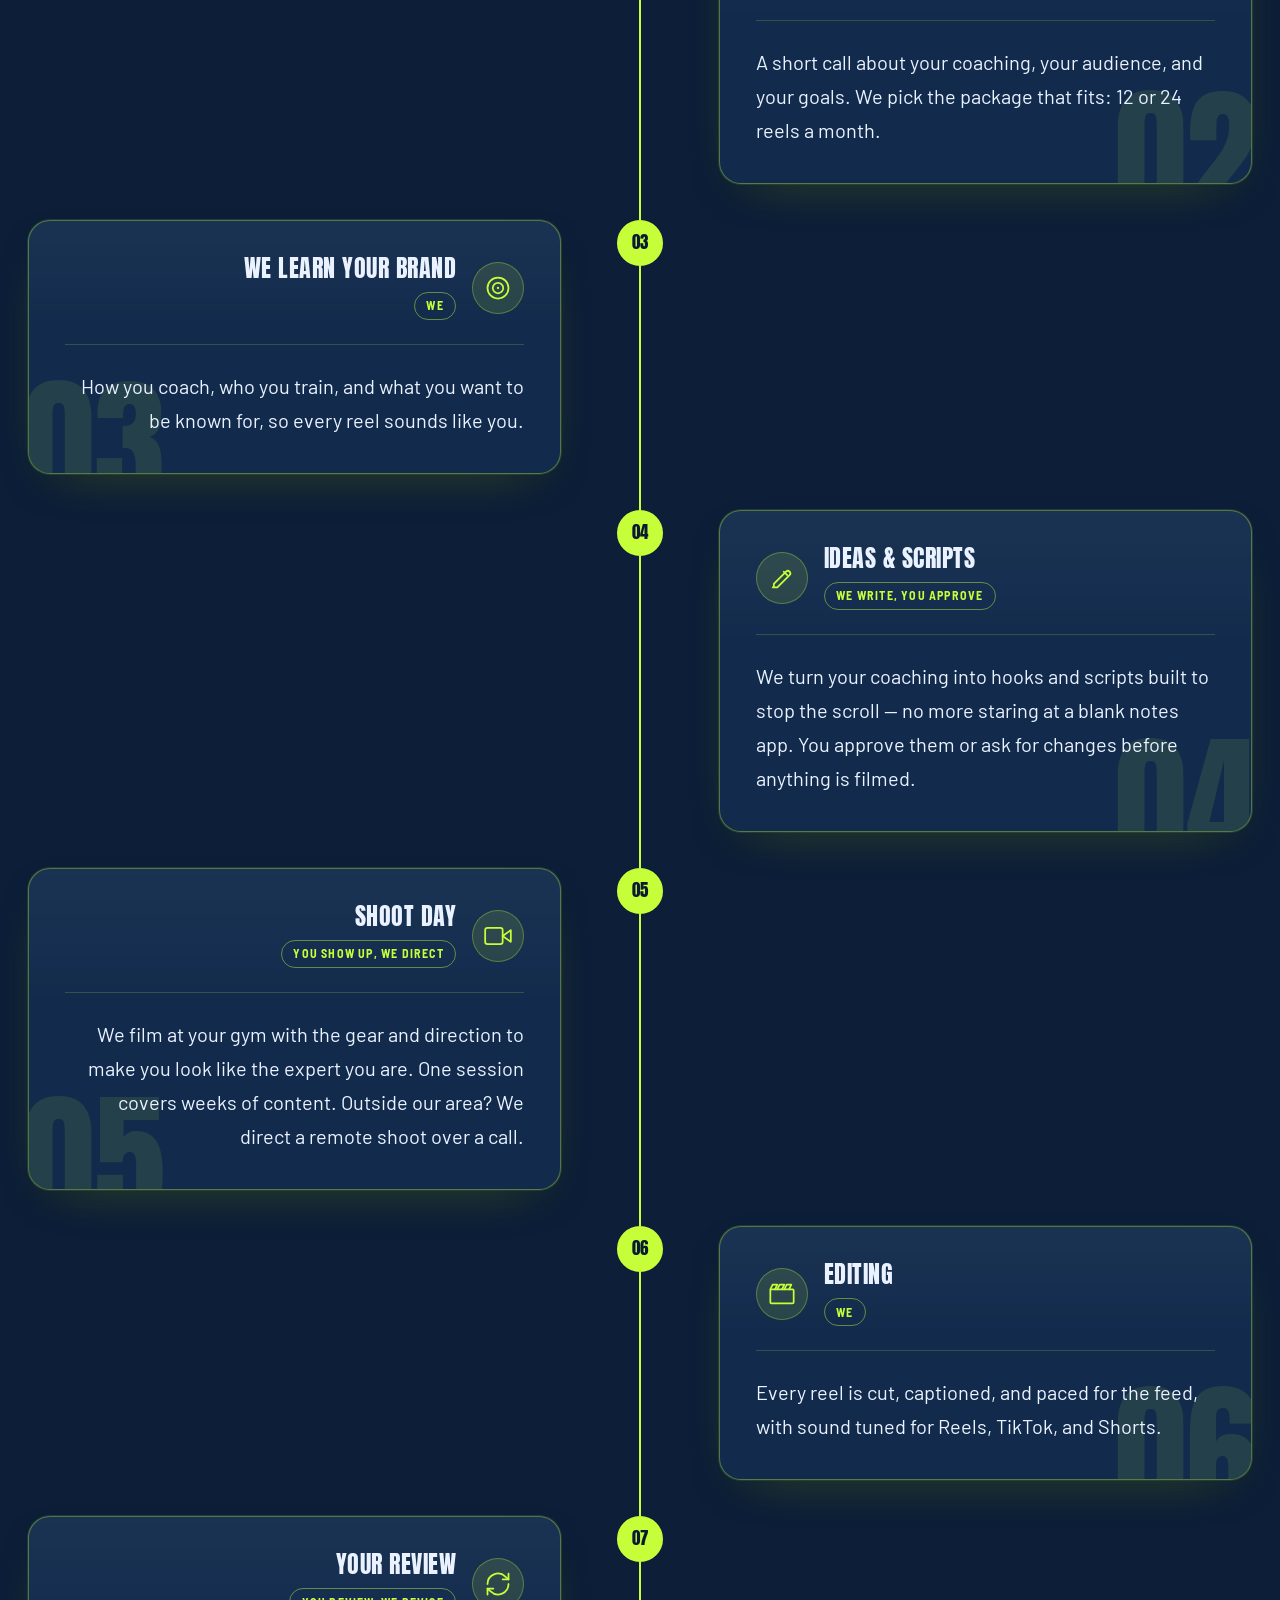
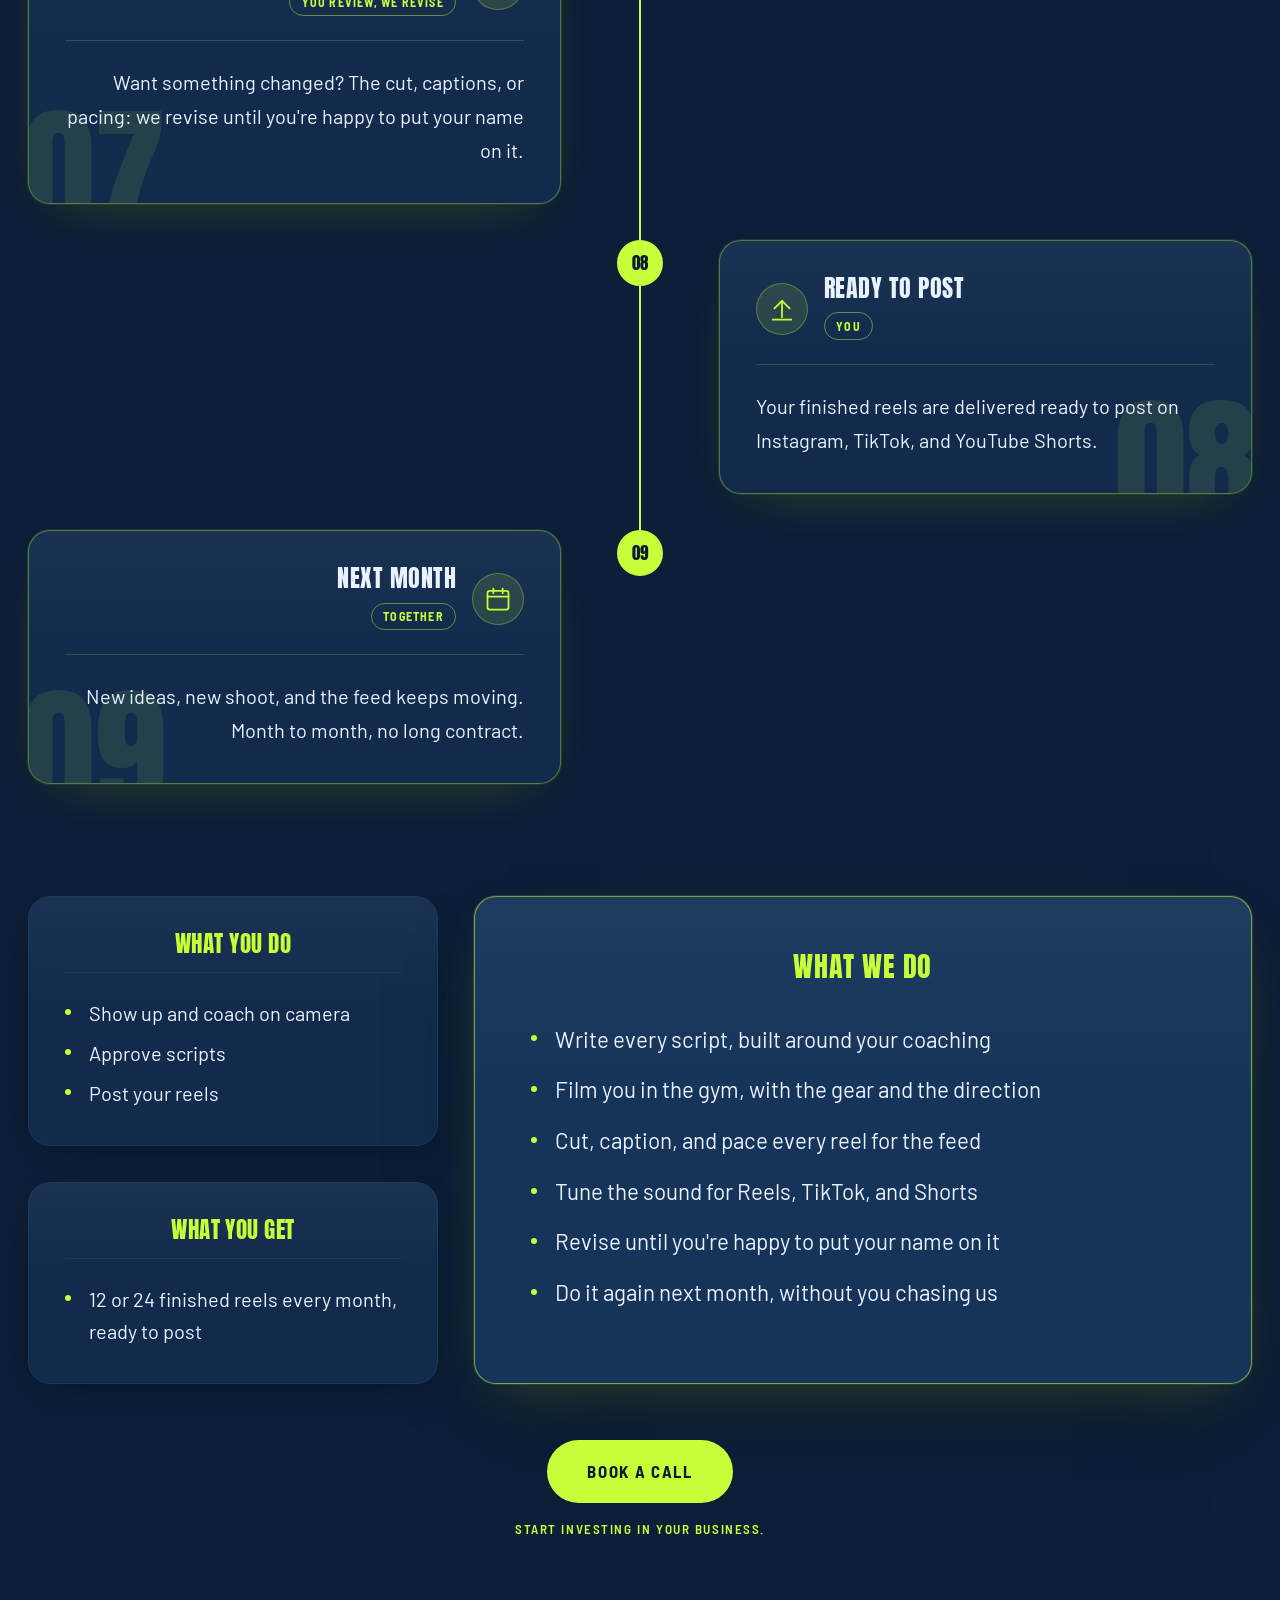
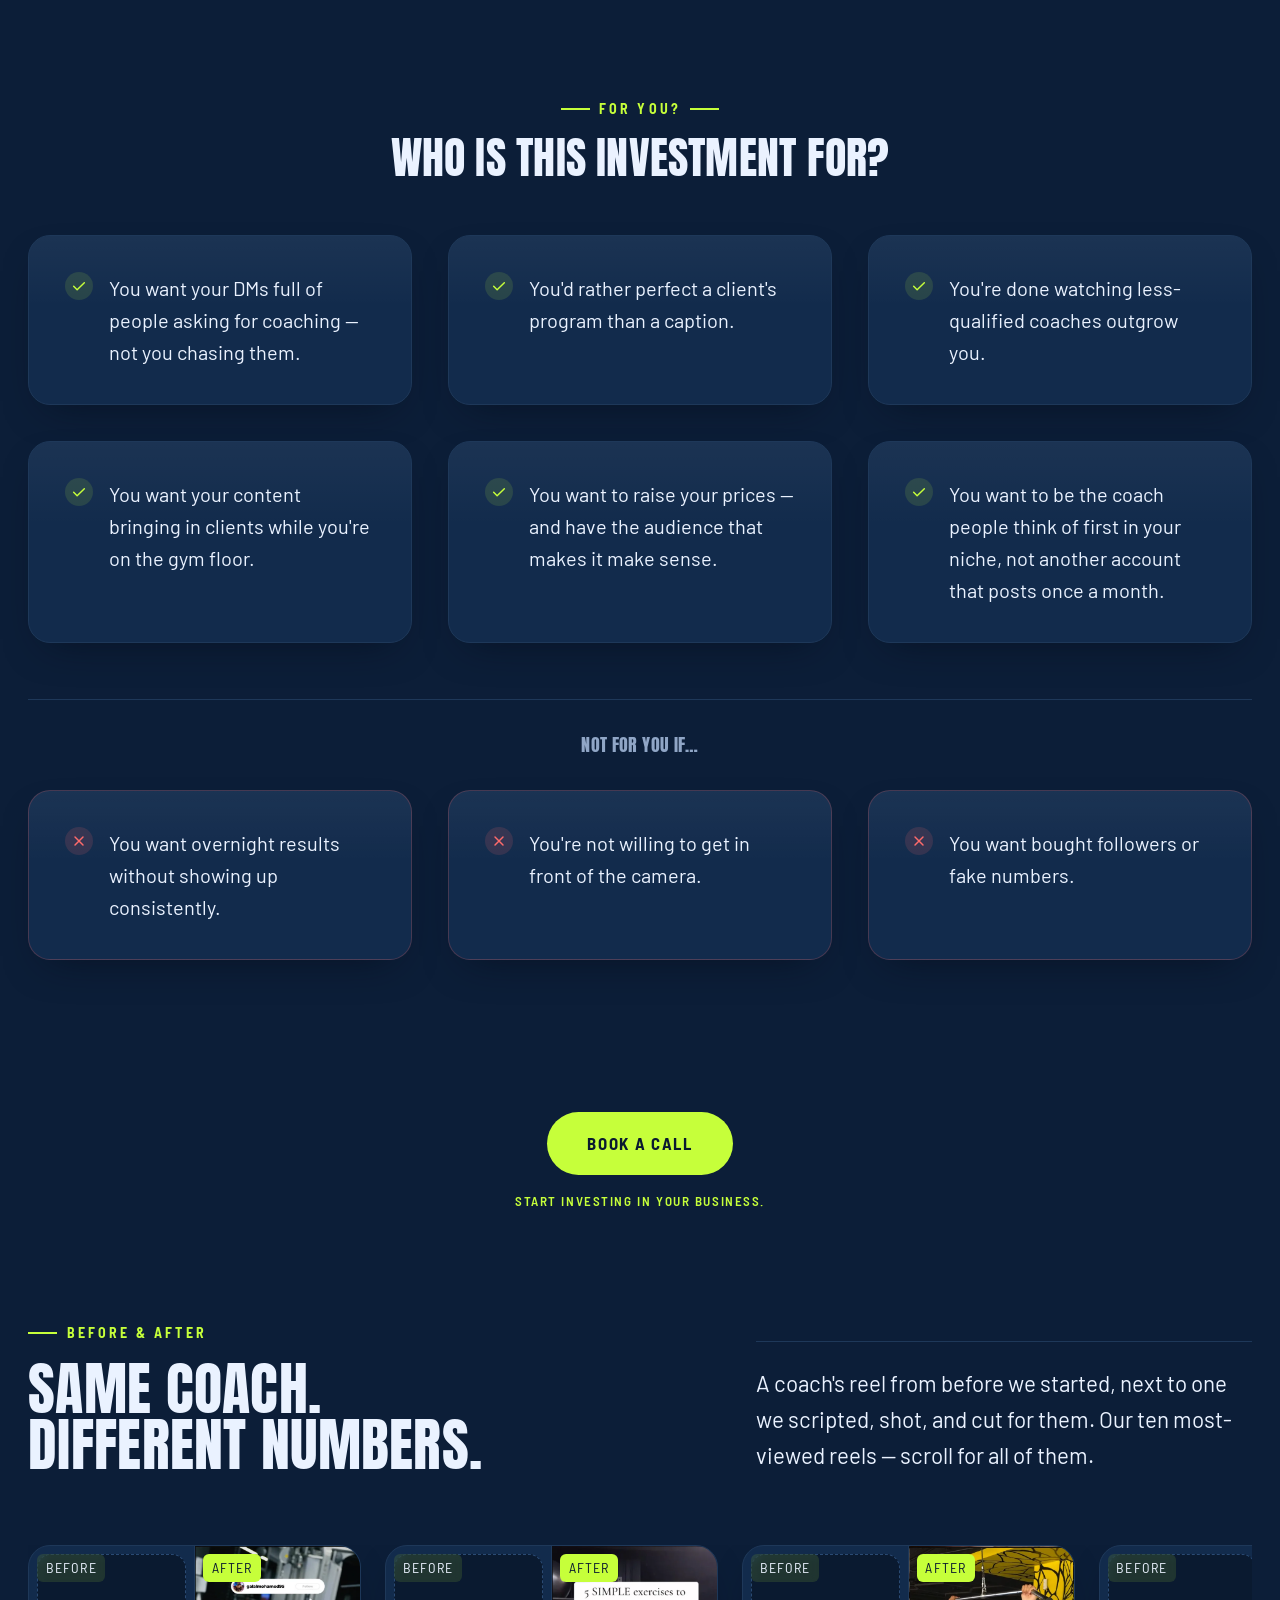
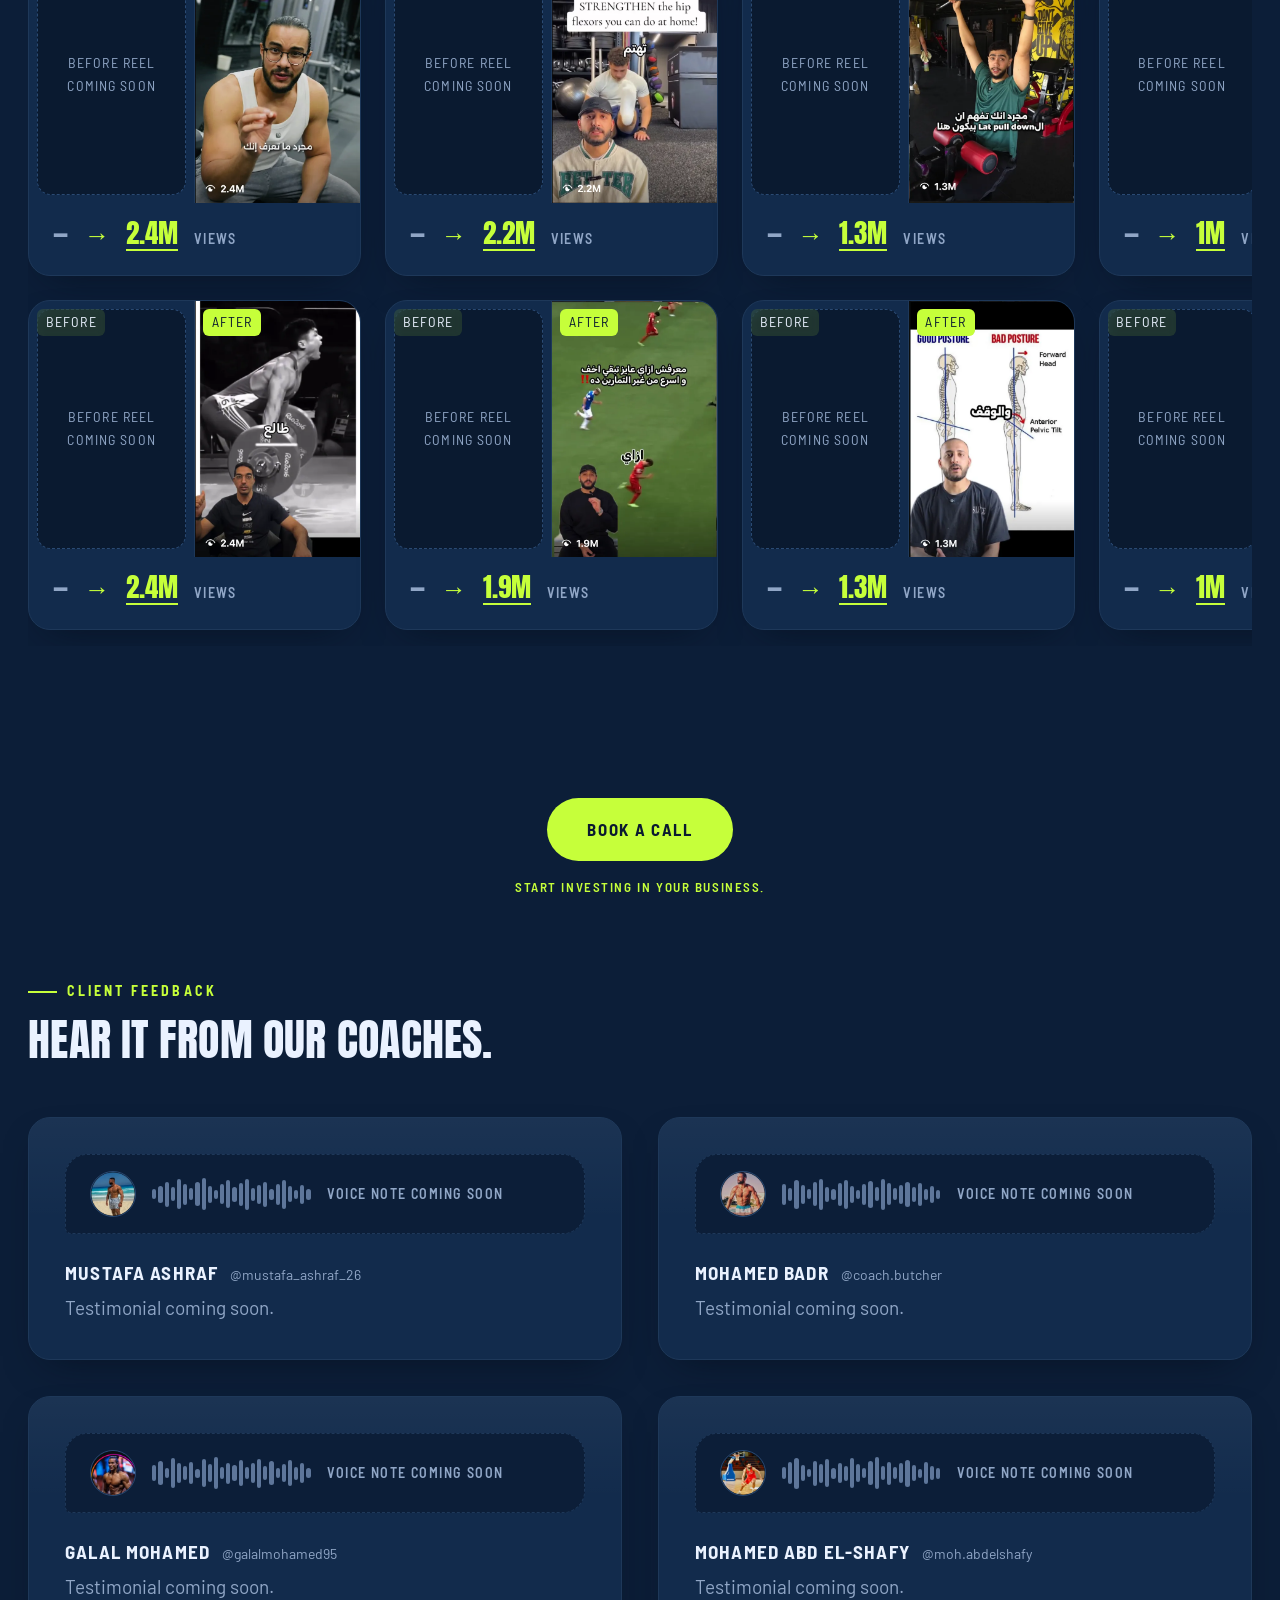
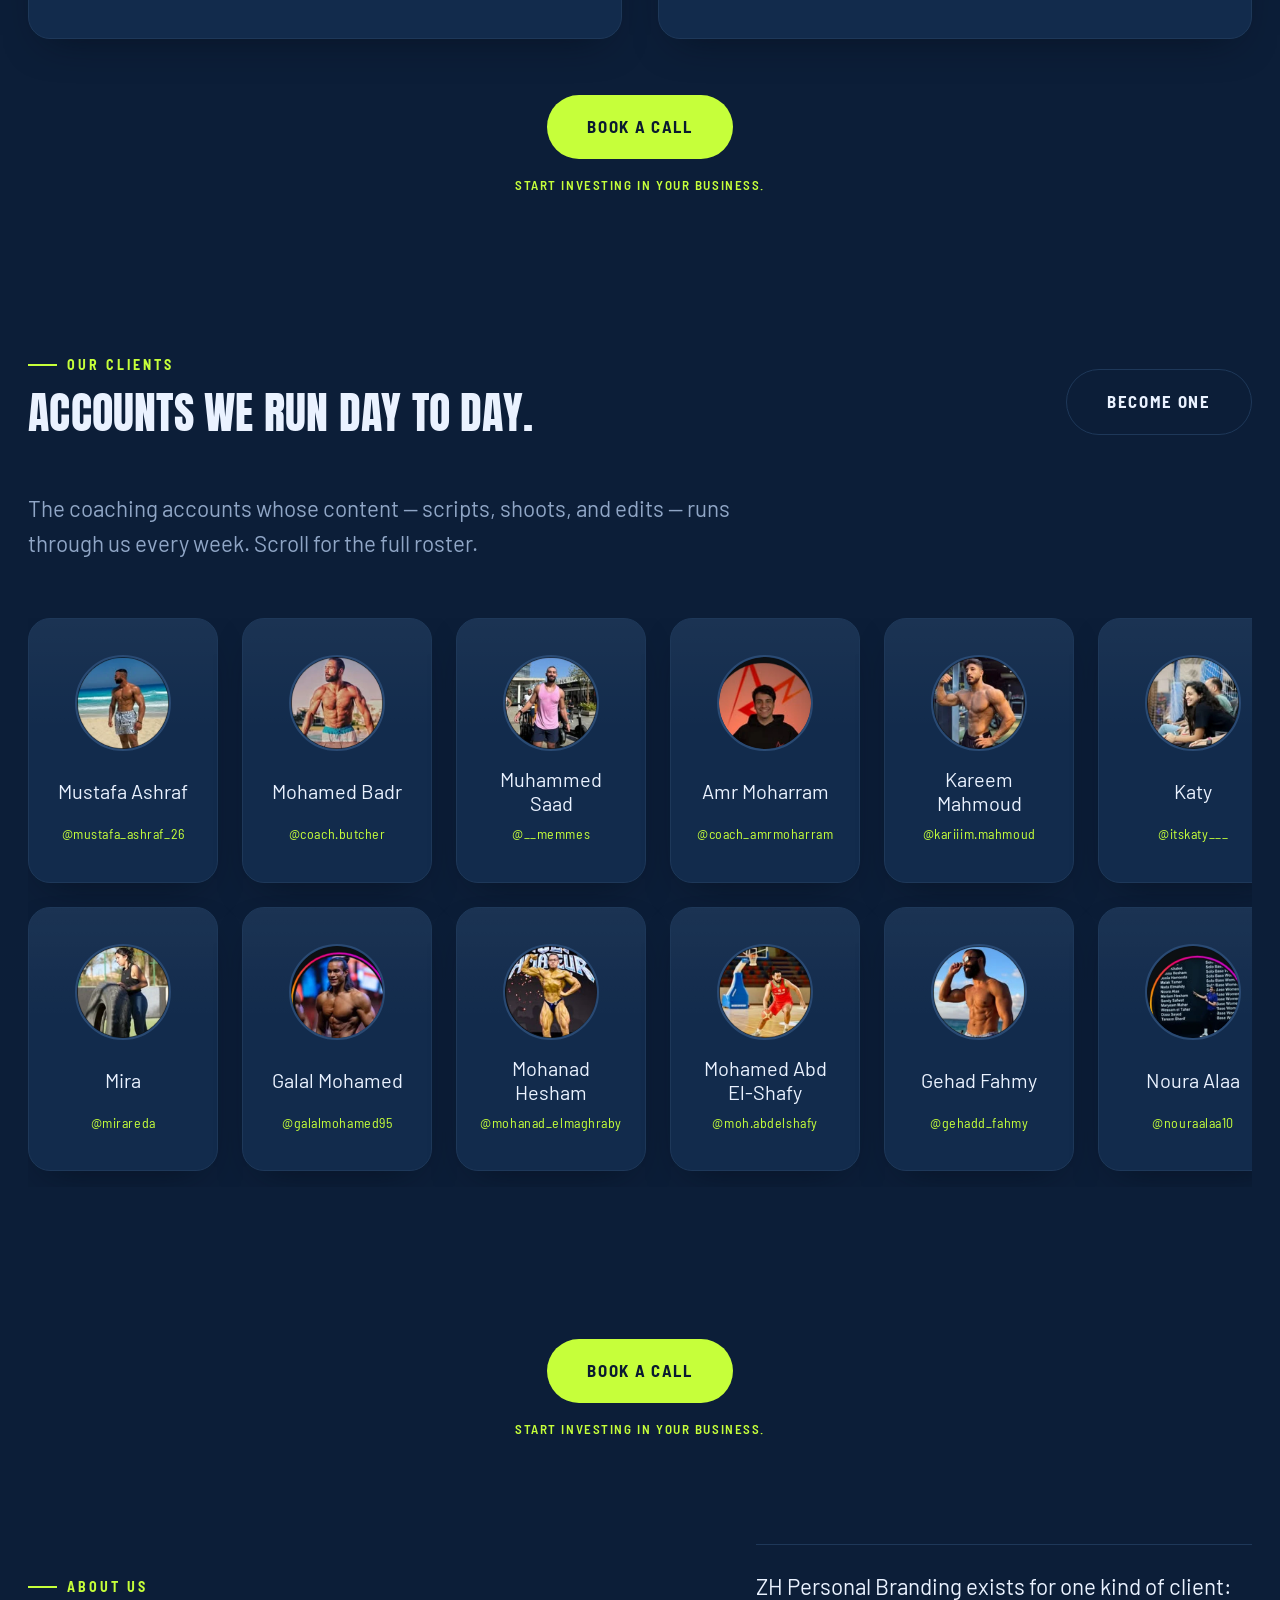
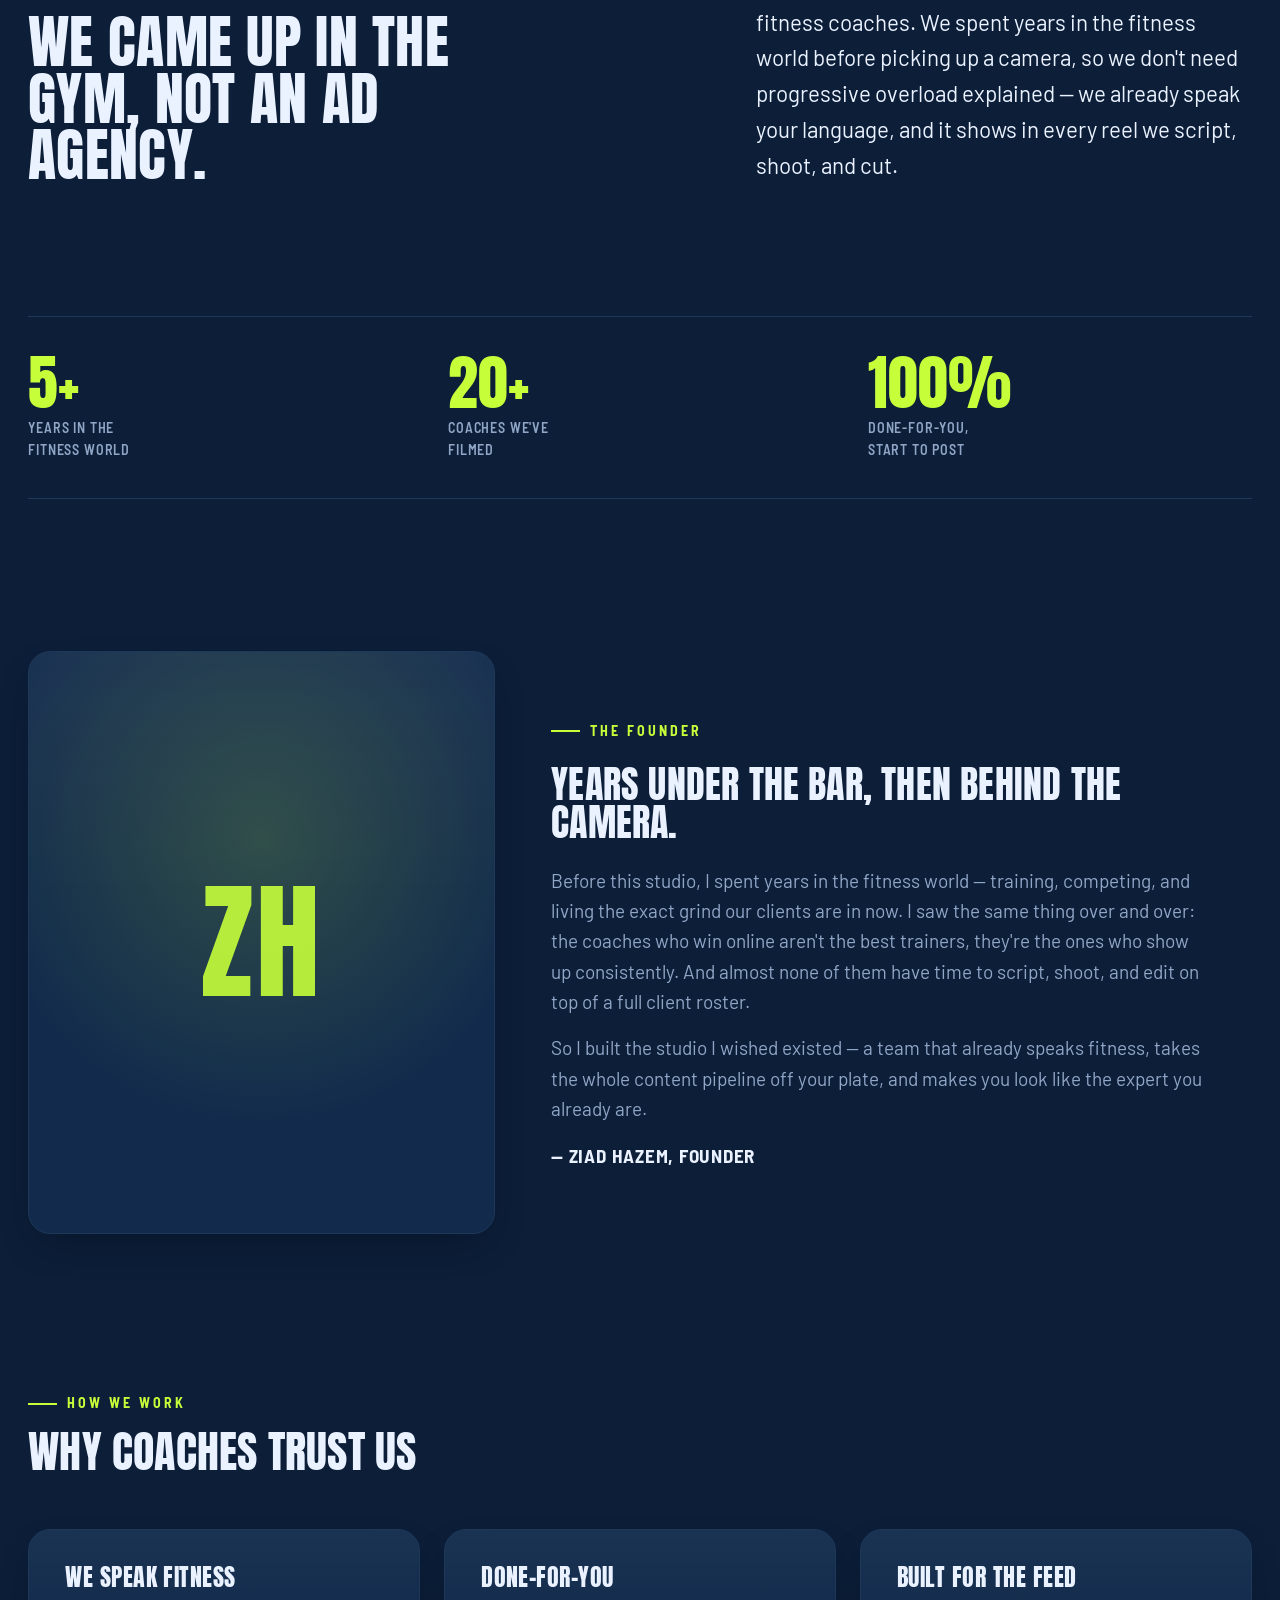
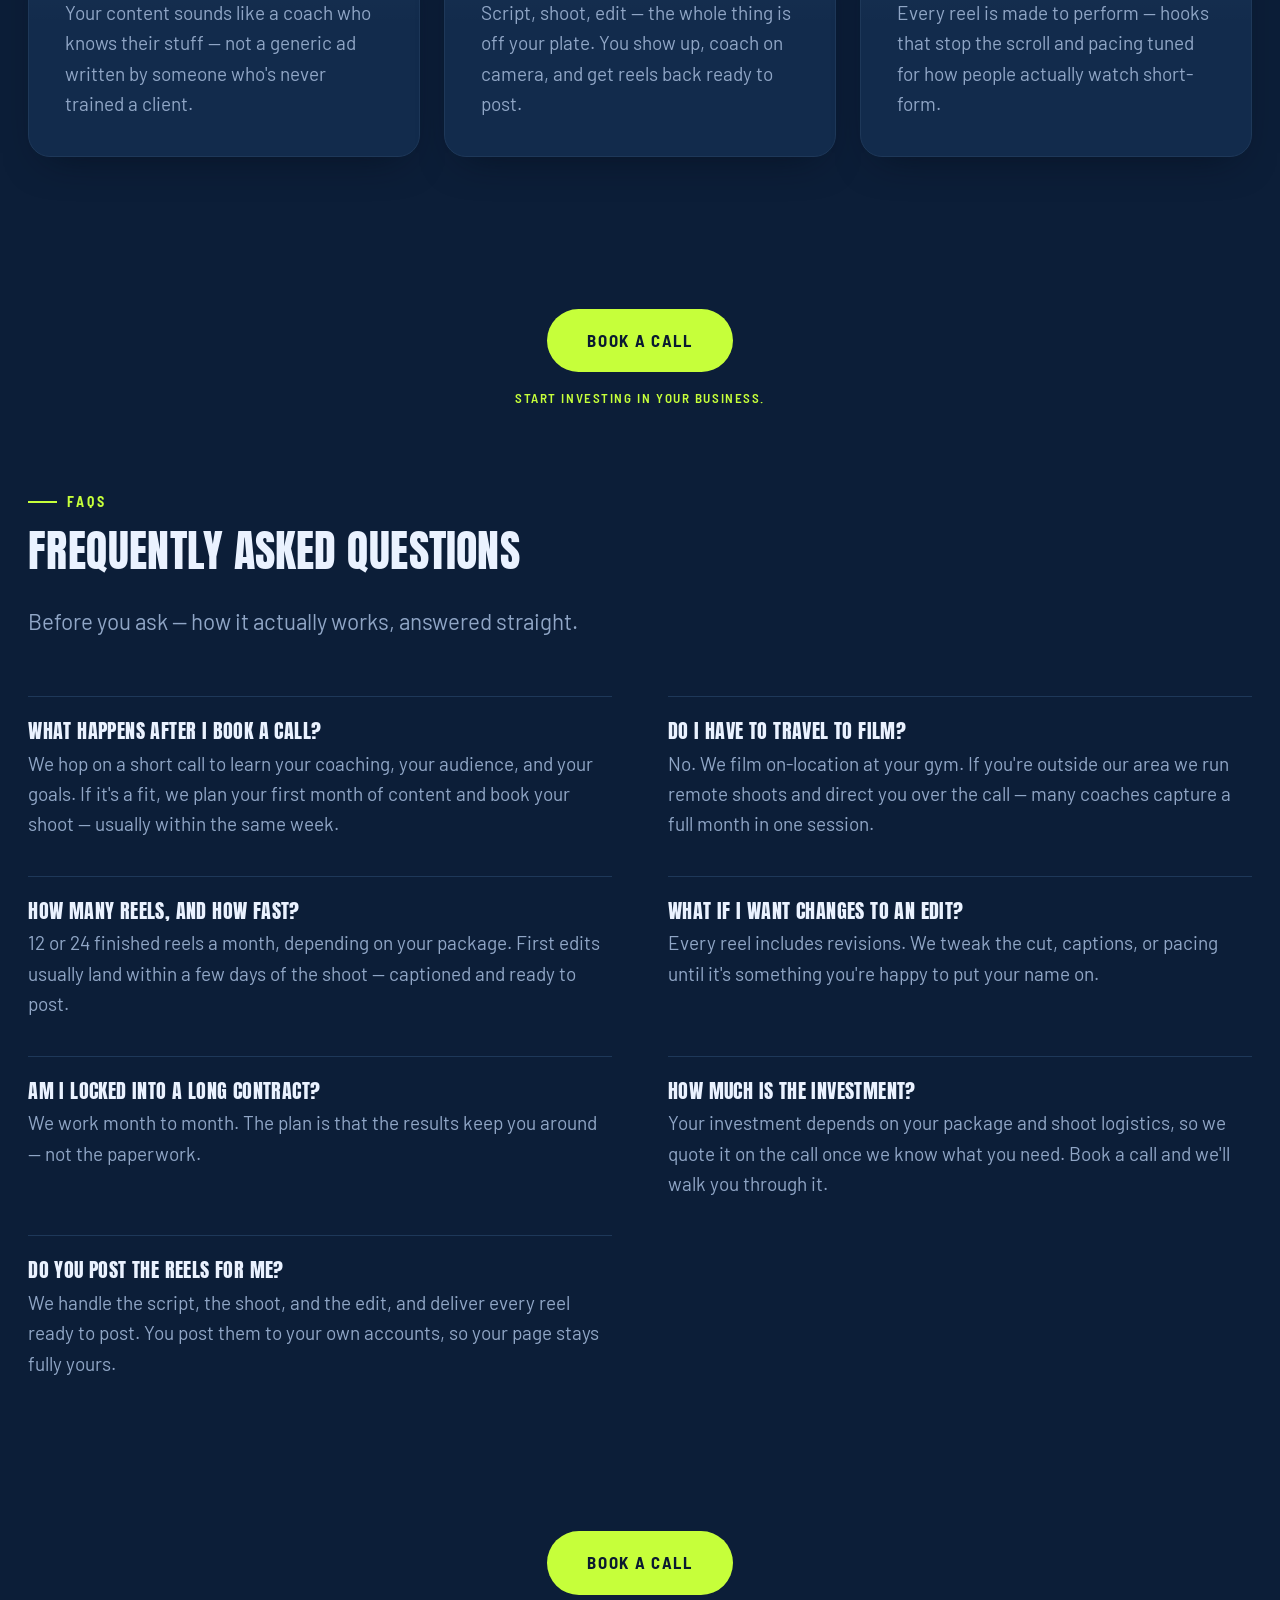
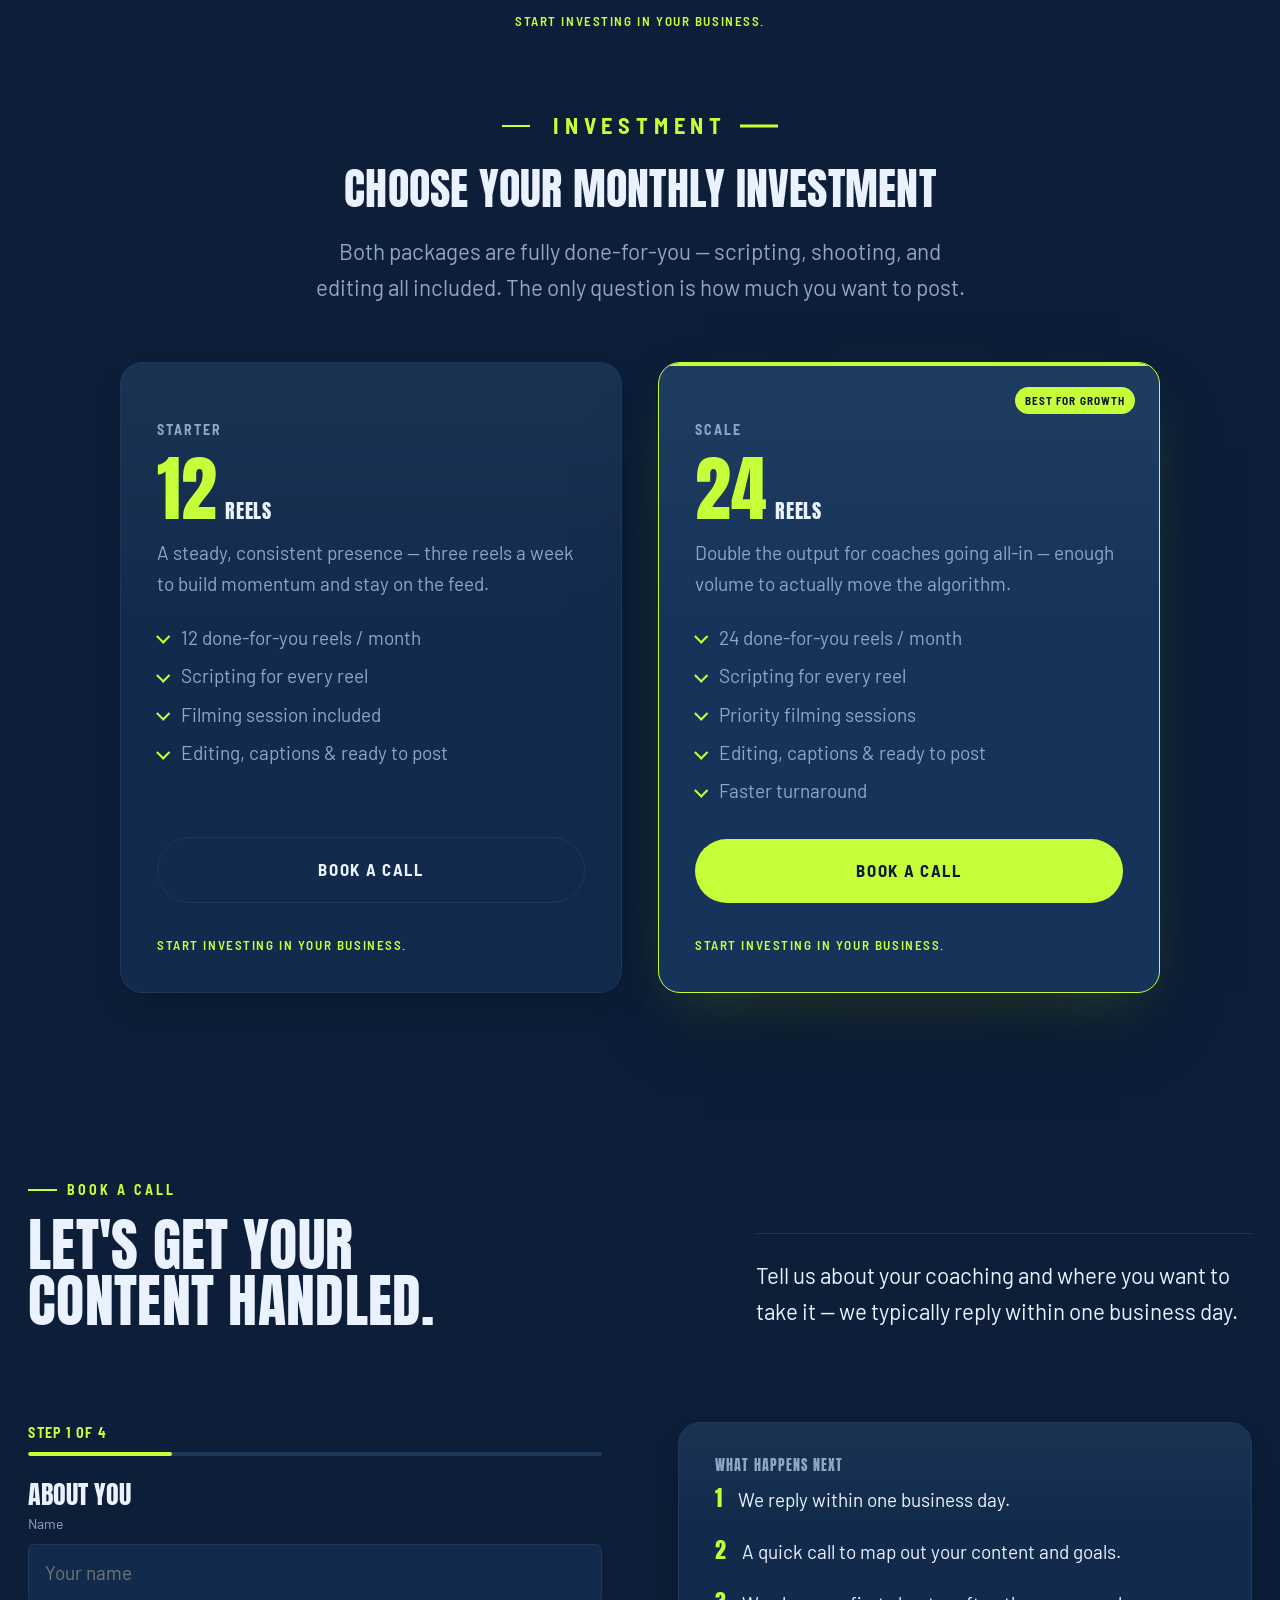
==== commit 543abe14: "fix: drop the taglines under the budget options Co-Authored-By: Claude Opus 5.5 <noreply@anthropic.c" ====
--- a/en/index.html
+++ b/en/index.html
@@ -20,13 +20,13 @@
   <link rel="preconnect" href="https://fonts.gstatic.com" crossorigin />
   <!-- Cairo is here only for the "العربية" label on the language pill. -->
   <link rel="stylesheet" href="https://fonts.googleapis.com/css2?family=Anton&family=Barlow:wght@400;500;600;700&family=Barlow+Semi+Condensed:wght@600;700&family=Cairo:wght@700&display=swap" />
-  <link rel="stylesheet" href="../assets/css/main.css?v=34" />
+  <link rel="stylesheet" href="../assets/css/main.css?v=35" />
   <!-- All page stylesheets — every section now lives on this one document. -->
-  <link rel="stylesheet" href="../assets/css/pages/home.css?v=34" />
-  <link rel="stylesheet" href="../assets/css/pages/services.css?v=34" />
-  <link rel="stylesheet" href="../assets/css/pages/about.css?v=34" />
-  <link rel="stylesheet" href="../assets/css/pages/work.css?v=34" />
-  <link rel="stylesheet" href="../assets/css/pages/contact.css?v=34" />
+  <link rel="stylesheet" href="../assets/css/pages/home.css?v=35" />
+  <link rel="stylesheet" href="../assets/css/pages/services.css?v=35" />
+  <link rel="stylesheet" href="../assets/css/pages/about.css?v=35" />
+  <link rel="stylesheet" href="../assets/css/pages/work.css?v=35" />
+  <link rel="stylesheet" href="../assets/css/pages/contact.css?v=35" />
 </head>
 <body>
 
@@ -1203,7 +1203,7 @@
 
           <!-- Budget bands sit around the real price without matching it, so the
                form filters leads without publishing a figure (house rule: no
-               prices). The short labels give the lowest band a polite way out. -->
+               prices). -->
           <fieldset class="form-step" data-step>
             <legend class="form-step__title">The plan</legend>
             <fieldset class="form-field form-field--group" data-required>
@@ -1217,10 +1217,10 @@
             <fieldset class="form-field form-field--group" data-required>
               <legend>What monthly budget feels right for your content?</legend>
               <div class="choice-grid choice-grid--stack">
-                <label class="choice"><input type="radio" name="budget" value="under-5" /><span>Under 5,000 EGP<small>Just testing the waters</small></span></label>
-                <label class="choice"><input type="radio" name="budget" value="5-10" /><span>5,000 – 10,000 EGP<small>Ready to start properly</small></span></label>
-                <label class="choice"><input type="radio" name="budget" value="10-15" /><span>10,000 – 15,000 EGP<small>Serious about growing</small></span></label>
-                <label class="choice"><input type="radio" name="budget" value="15+" /><span>15,000+ EGP<small>Going all in</small></span></label>
+                <label class="choice"><input type="radio" name="budget" value="under-5" /><span>Under 5,000 EGP</span></label>
+                <label class="choice"><input type="radio" name="budget" value="5-10" /><span>5,000 – 10,000 EGP</span></label>
+                <label class="choice"><input type="radio" name="budget" value="10-15" /><span>10,000 – 15,000 EGP</span></label>
+                <label class="choice"><input type="radio" name="budget" value="15+" /><span>15,000+ EGP</span></label>
               </div>
             </fieldset>
             <fieldset class="form-field form-field--group" data-required>
@@ -1347,20 +1347,20 @@
 
   <!-- Must come first: the data files and every module read their strings
        from it, and it picks its dictionary off <html lang>. -->
-  <script src="../assets/js/i18n.js?v=34"></script>
-  <script src="../assets/js/data/projects.js?v=34"></script>
-  <script src="../assets/js/media-config.js?v=34"></script>
-  <script src="../assets/js/modules/projectGrid.js?v=34"></script>
-  <script src="../assets/js/modules/navbar.js?v=34"></script>
-  <script src="../assets/js/modules/navIndicator.js?v=34"></script>
-  <script src="../assets/js/modules/sectionNav.js?v=34"></script>
-  <script src="../assets/js/modules/scrollReveal.js?v=34"></script>
-  <script src="../assets/js/modules/counter.js?v=34"></script>
-  <script src="../assets/js/modules/journey.js?v=34"></script>
-  <script src="../assets/js/modules/pointer.js?v=34"></script>
-  <script src="../assets/js/modules/mediaPlayer.js?v=34"></script>
-  <script src="../assets/js/modules/stickyCta.js?v=34"></script>
-  <script src="../assets/js/modules/contactForm.js?v=34"></script>
-  <script src="../assets/js/main.js?v=34"></script>
+  <script src="../assets/js/i18n.js?v=35"></script>
+  <script src="../assets/js/data/projects.js?v=35"></script>
+  <script src="../assets/js/media-config.js?v=35"></script>
+  <script src="../assets/js/modules/projectGrid.js?v=35"></script>
+  <script src="../assets/js/modules/navbar.js?v=35"></script>
+  <script src="../assets/js/modules/navIndicator.js?v=35"></script>
+  <script src="../assets/js/modules/sectionNav.js?v=35"></script>
+  <script src="../assets/js/modules/scrollReveal.js?v=35"></script>
+  <script src="../assets/js/modules/counter.js?v=35"></script>
+  <script src="../assets/js/modules/journey.js?v=35"></script>
+  <script src="../assets/js/modules/pointer.js?v=35"></script>
+  <script src="../assets/js/modules/mediaPlayer.js?v=35"></script>
+  <script src="../assets/js/modules/stickyCta.js?v=35"></script>
+  <script src="../assets/js/modules/contactForm.js?v=35"></script>
+  <script src="../assets/js/main.js?v=35"></script>
 </body>
 </html>
--- a/assets/css/main.css
+++ b/assets/css/main.css
@@ -2,27 +2,27 @@
    <head>) whenever CSS changes — GitHub Pages caches assets for ~10 min and
    mobile browsers hold them far longer, so a version query is how a redeploy
    actually reaches people. */
-@import url("base/variables.css?v=34");
-@import url("base/reset.css?v=34");
-@import url("base/typography.css?v=34");
+@import url("base/variables.css?v=35");
+@import url("base/reset.css?v=35");
+@import url("base/typography.css?v=35");
 /* RTL/Arabic layer — scoped to html[dir="rtl"], inert on the English build. */
-@import url("base/rtl.css?v=34");
-@import url("components/navbar.css?v=34");
-@import url("components/footer.css?v=34");
-@import url("components/buttons.css?v=34");
-@import url("components/project-card.css?v=34");
-@import url("components/icon.css?v=34");
-@import url("components/testimonials.css?v=34");
-@import url("components/video-player.css?v=34");
-@import url("components/voicenote.css?v=34");
-@import url("components/feedback.css?v=34");
-@import url("components/transformations.css?v=34");
-@import url("components/duration-bar.css?v=34");
-@import url("components/fit-cards.css?v=34");
-@import url("components/journey.css?v=34");
-@import url("components/clients.css?v=34");
-@import url("components/section-scroll.css?v=34");
-@import url("components/sticky-cta.css?v=34");
+@import url("base/rtl.css?v=35");
+@import url("components/navbar.css?v=35");
+@import url("components/footer.css?v=35");
+@import url("components/buttons.css?v=35");
+@import url("components/project-card.css?v=35");
+@import url("components/icon.css?v=35");
+@import url("components/testimonials.css?v=35");
+@import url("components/video-player.css?v=35");
+@import url("components/voicenote.css?v=35");
+@import url("components/feedback.css?v=35");
+@import url("components/transformations.css?v=35");
+@import url("components/duration-bar.css?v=35");
+@import url("components/fit-cards.css?v=35");
+@import url("components/journey.css?v=35");
+@import url("components/clients.css?v=35");
+@import url("components/section-scroll.css?v=35");
+@import url("components/sticky-cta.css?v=35");
 
 .container {
   max-width: var(--max-width);
--- a/assets/css/pages/contact.css
+++ b/assets/css/pages/contact.css
@@ -244,9 +244,6 @@
 }
 
 .choice span {
-  display: flex;
-  flex-direction: column;
-  gap: 0.1rem;
   width: 100%;
   padding: 0.75rem 1rem;
   border: 1px solid var(--color-border);
@@ -257,11 +254,6 @@
     background-color var(--duration-fast) var(--ease-out);
 }
 
-.choice small {
-  font-size: var(--fs-small);
-  color: var(--color-text-muted);
-}
-
 .choice:hover span {
   border-color: var(--color-border-strong);
 }
@@ -274,10 +266,6 @@
 .choice input:checked + span {
   border-color: var(--color-accent);
   background: rgba(var(--color-accent-rgb), 0.12);
-}
-
-.choice input:checked + span small {
-  color: var(--color-text);
 }
 
 .form-field--group.has-error .choice span {
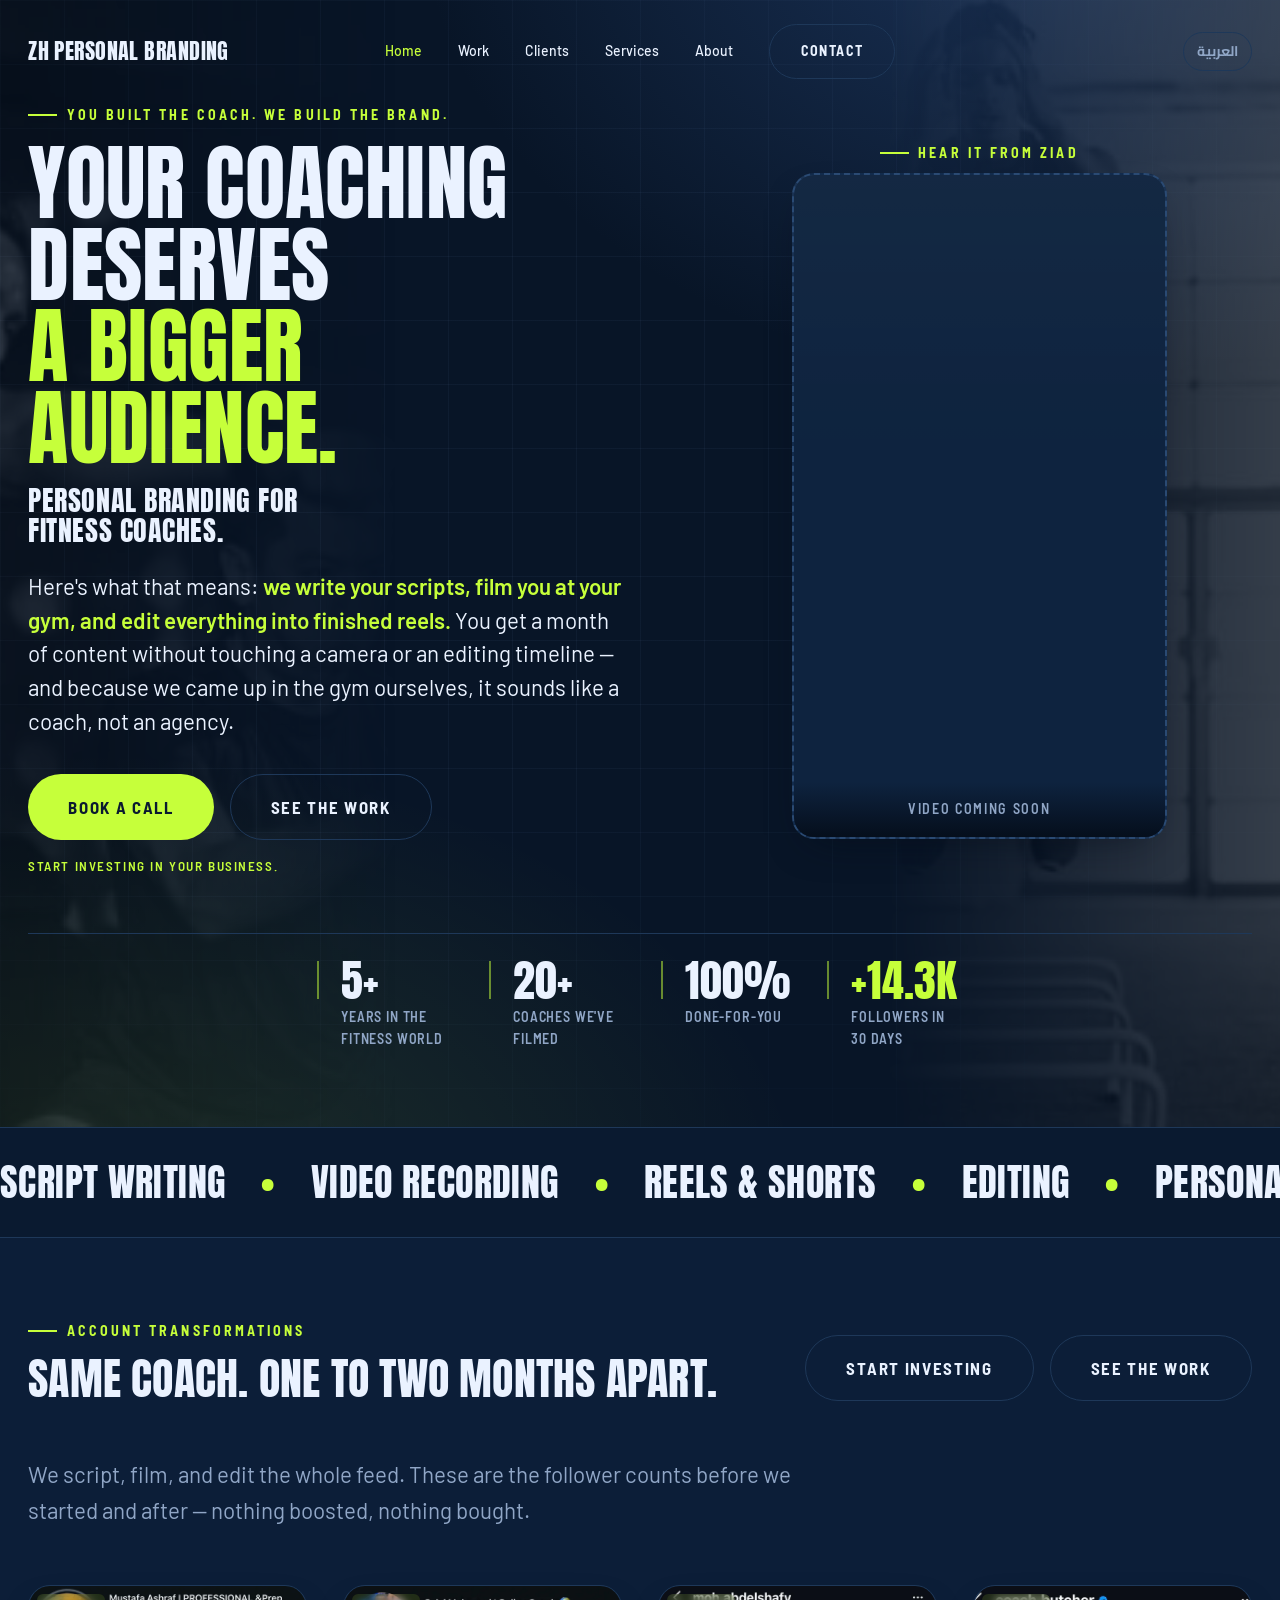
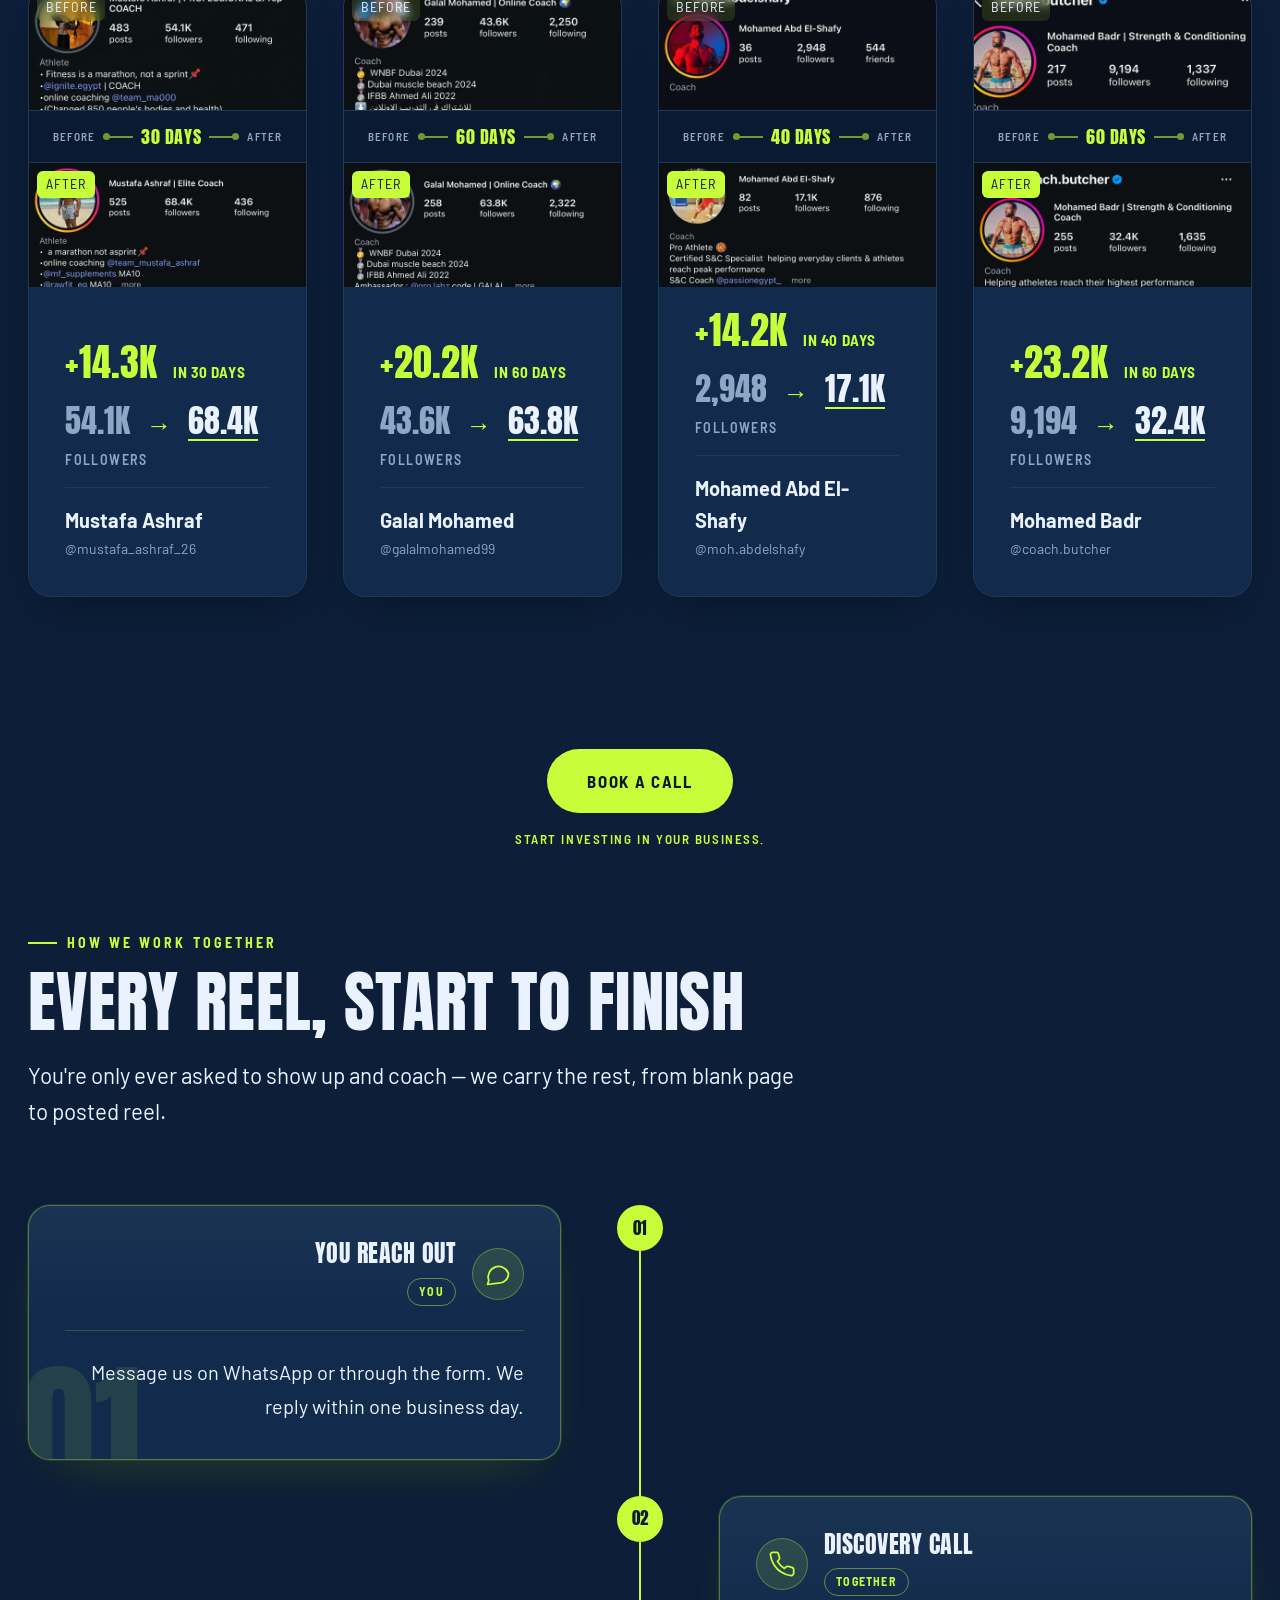
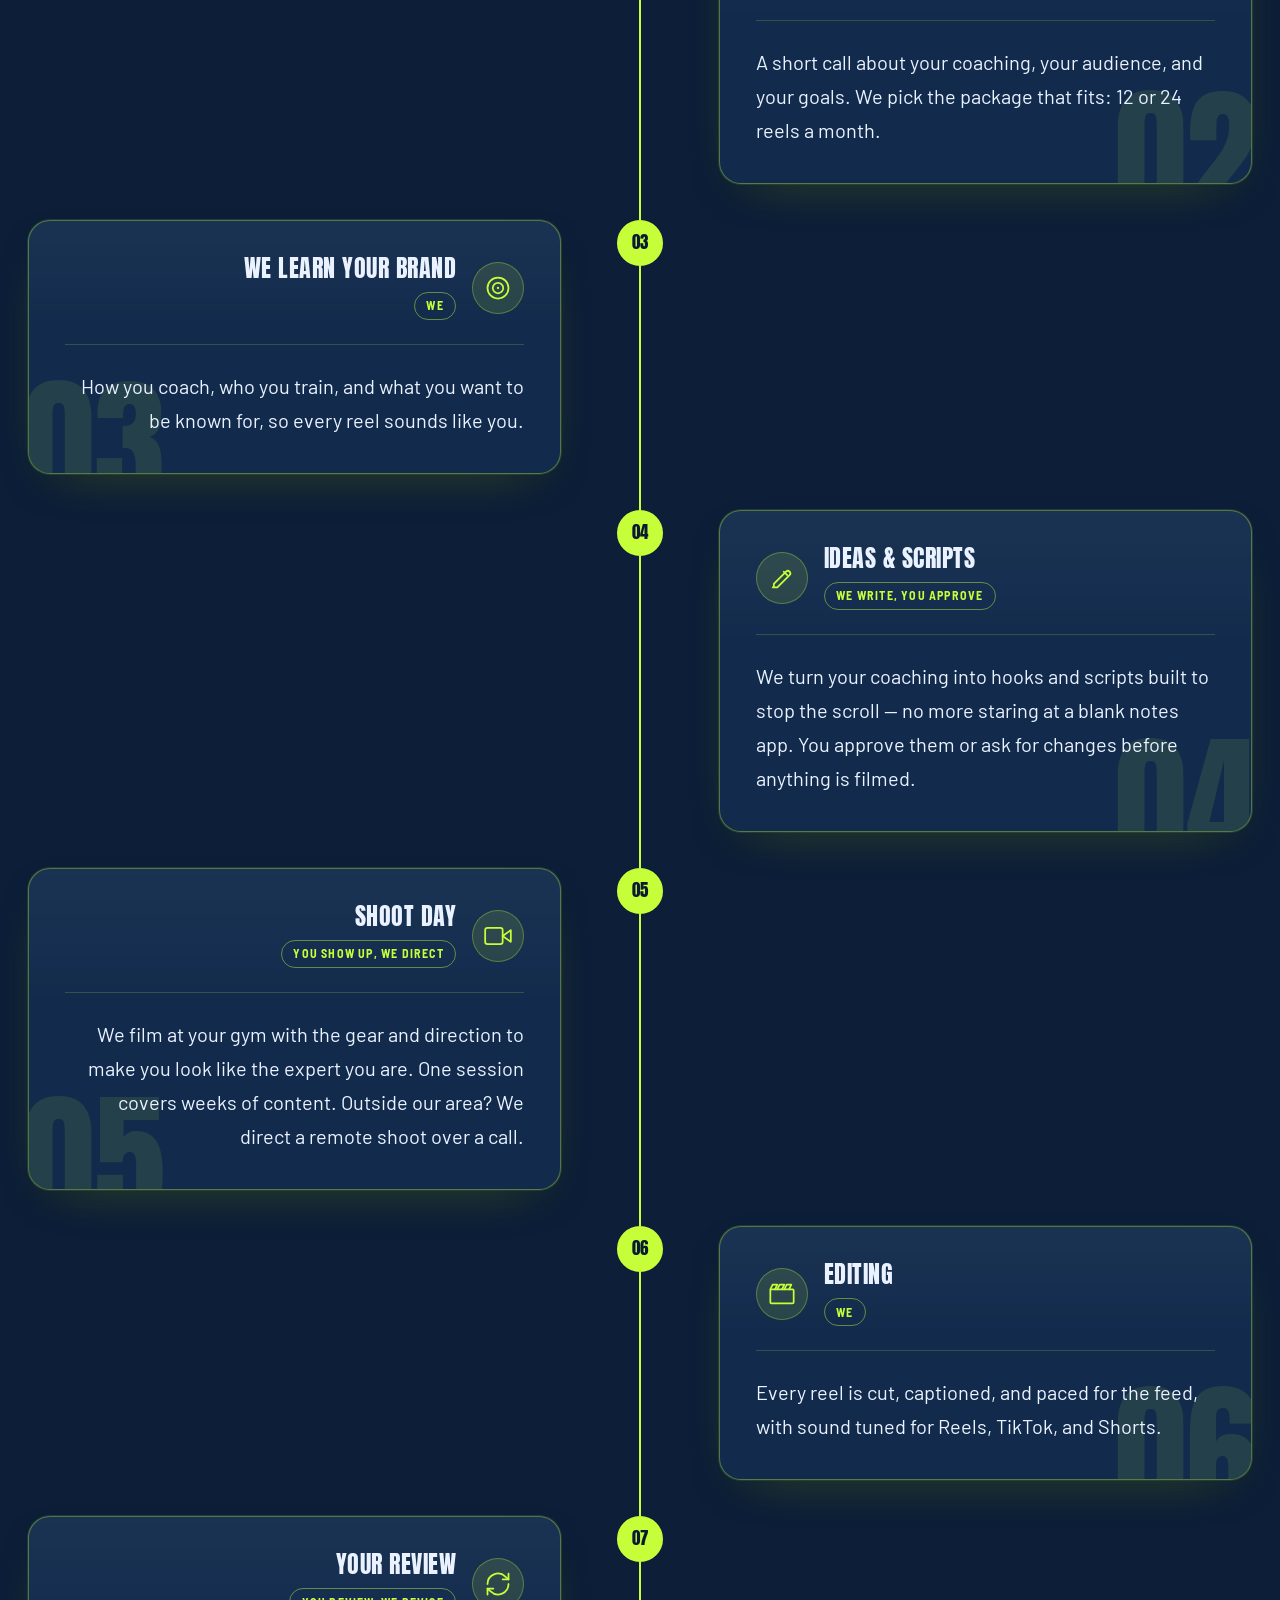
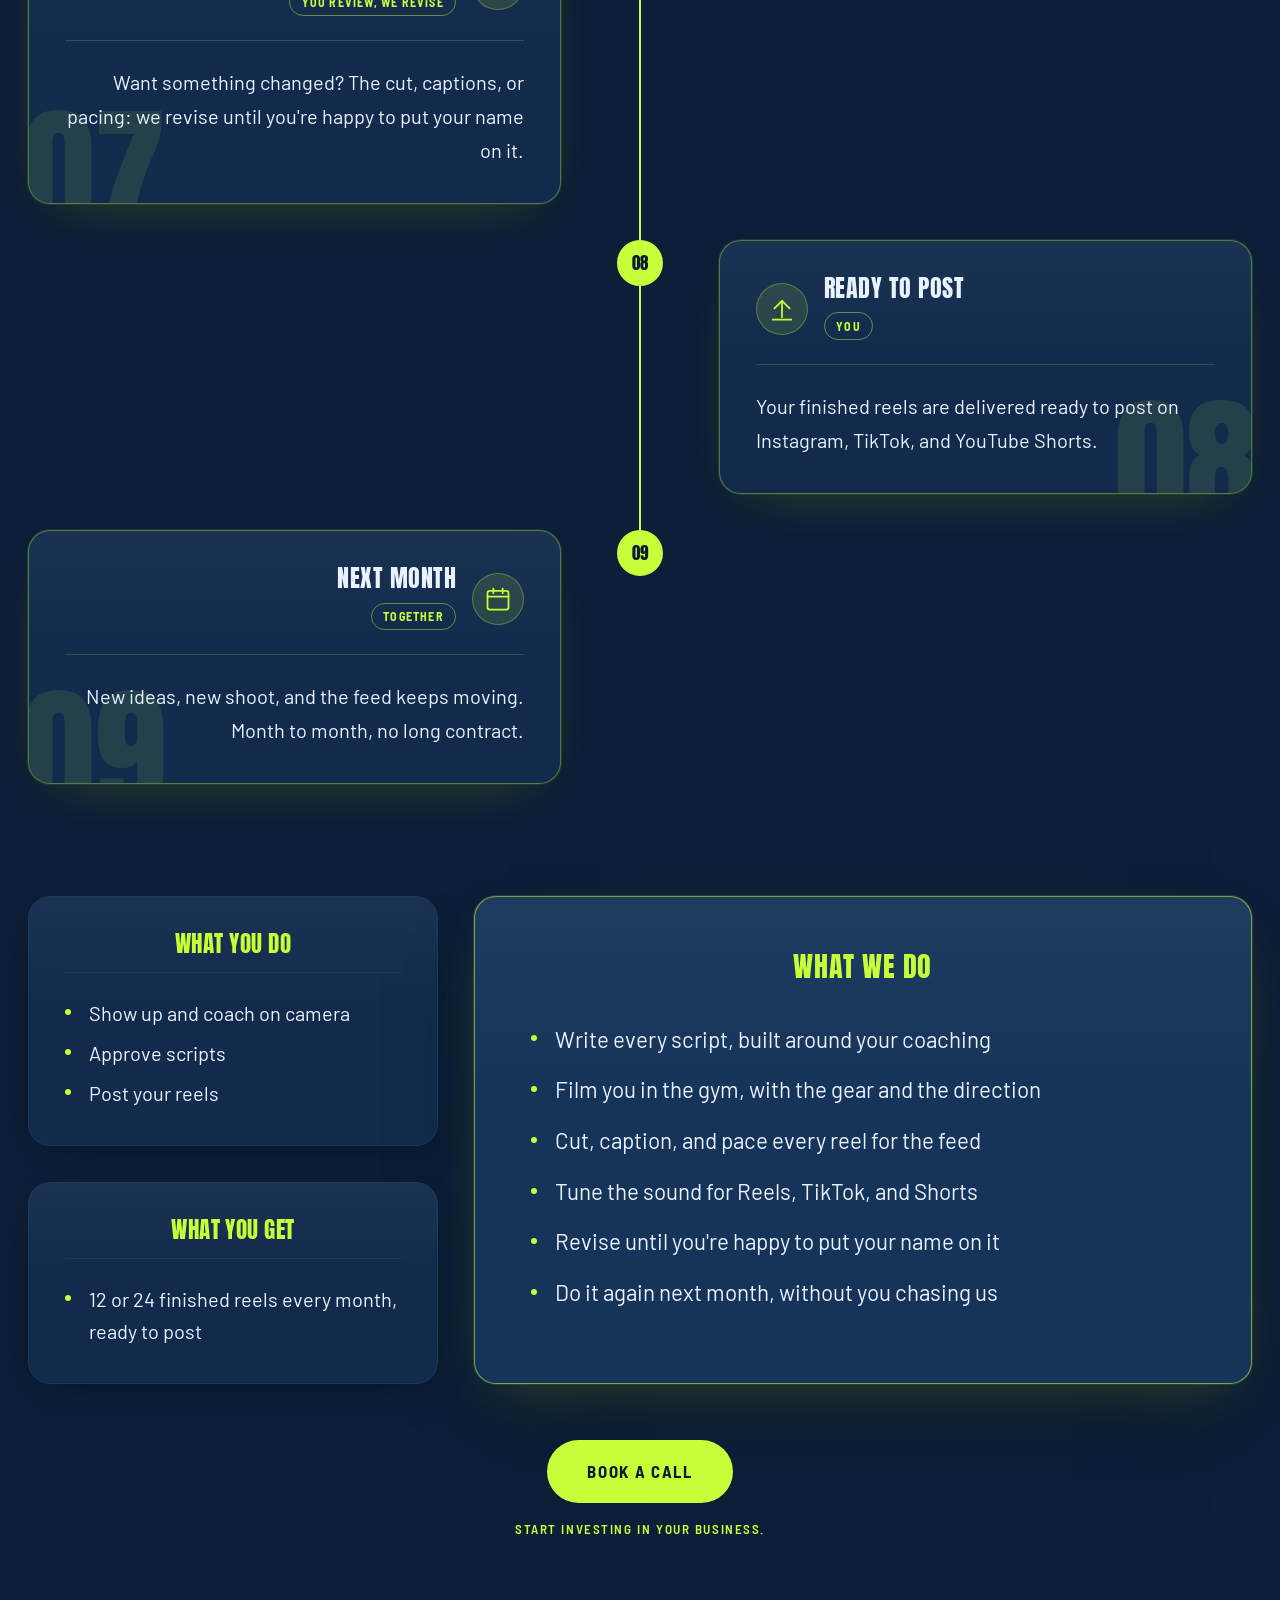
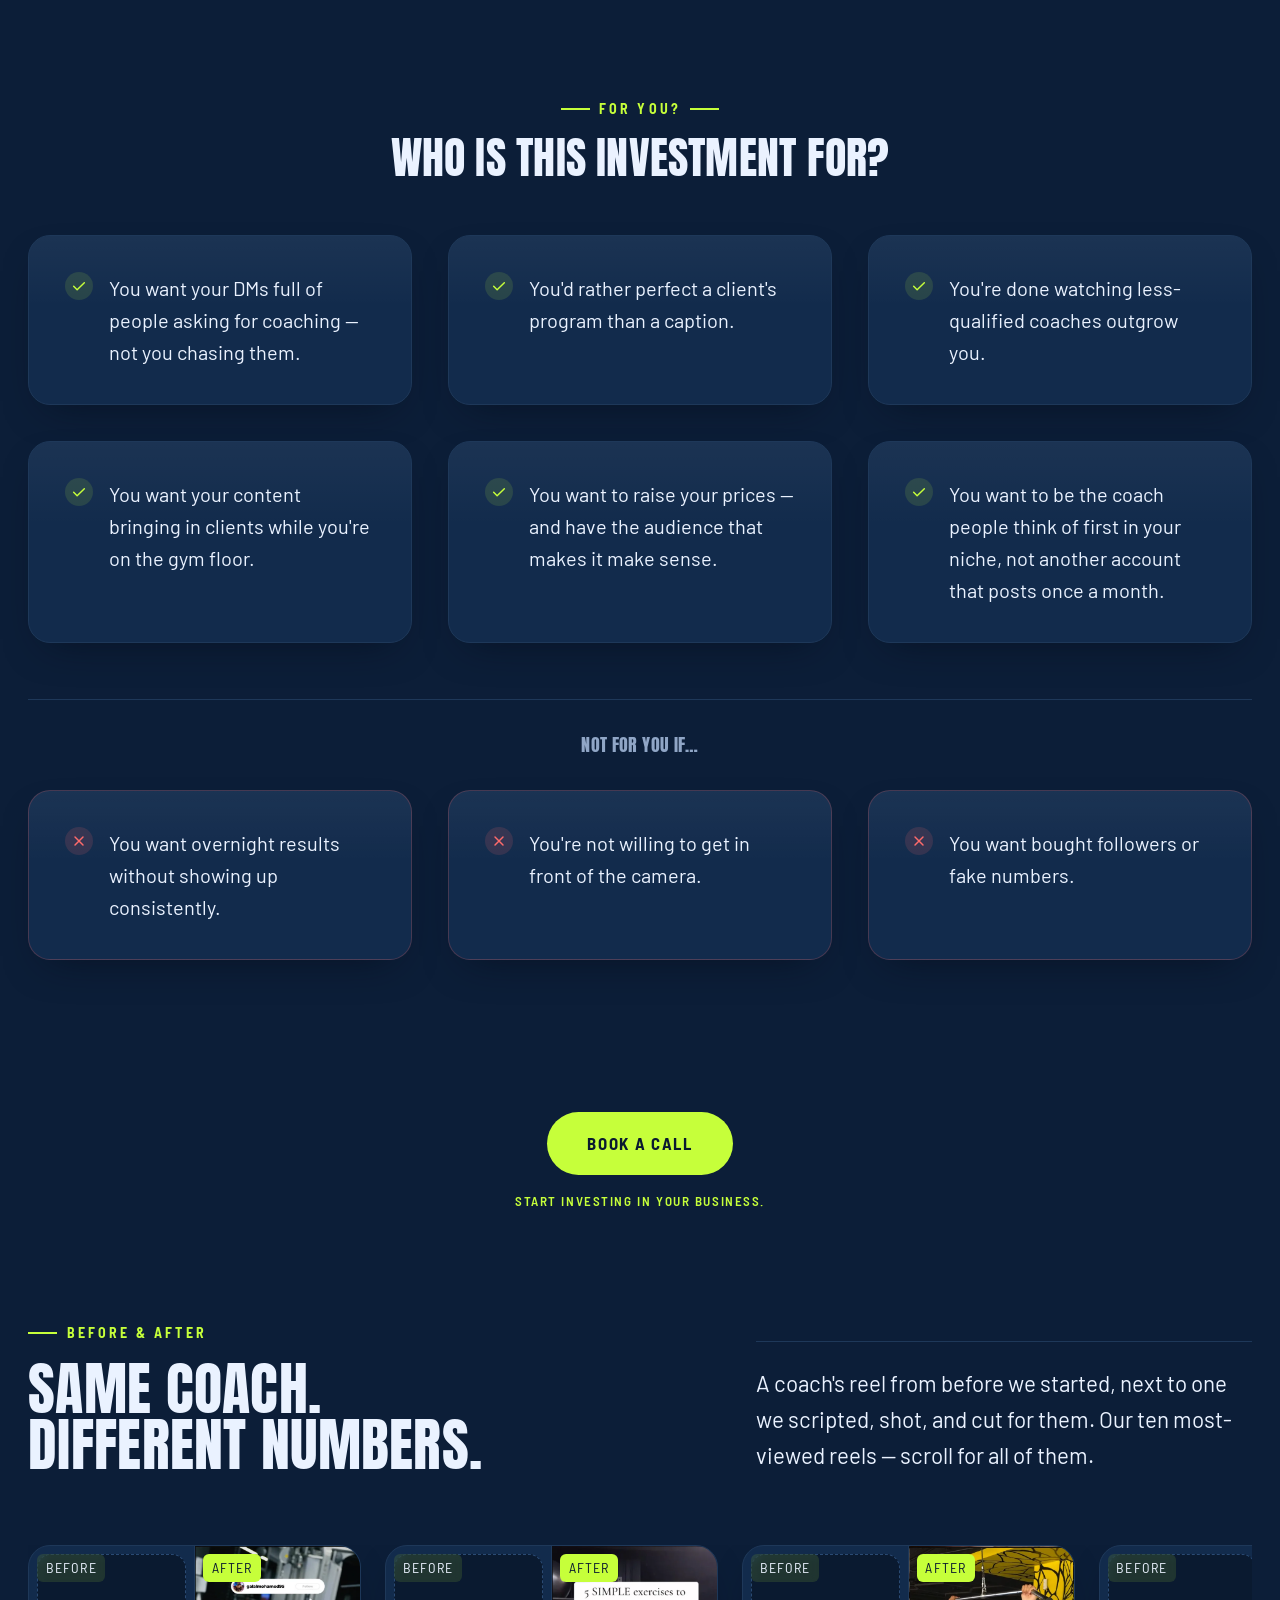
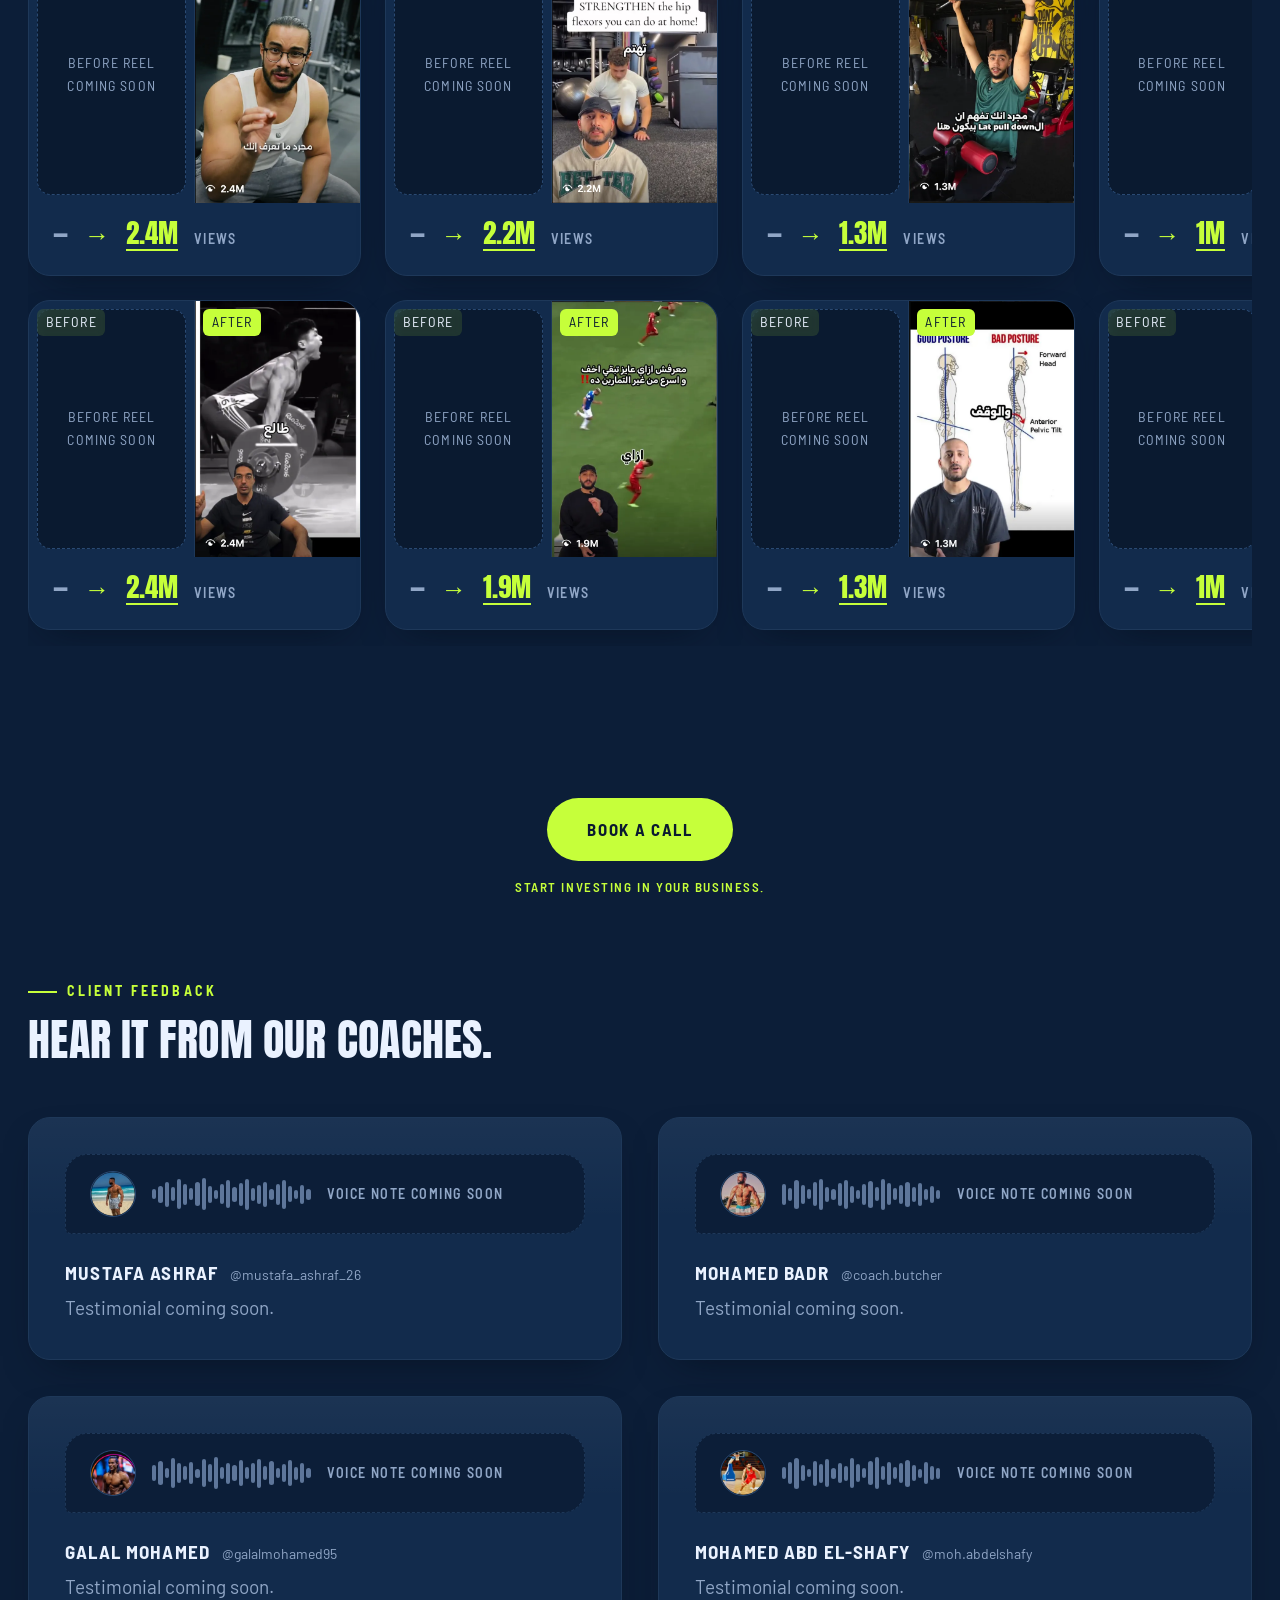
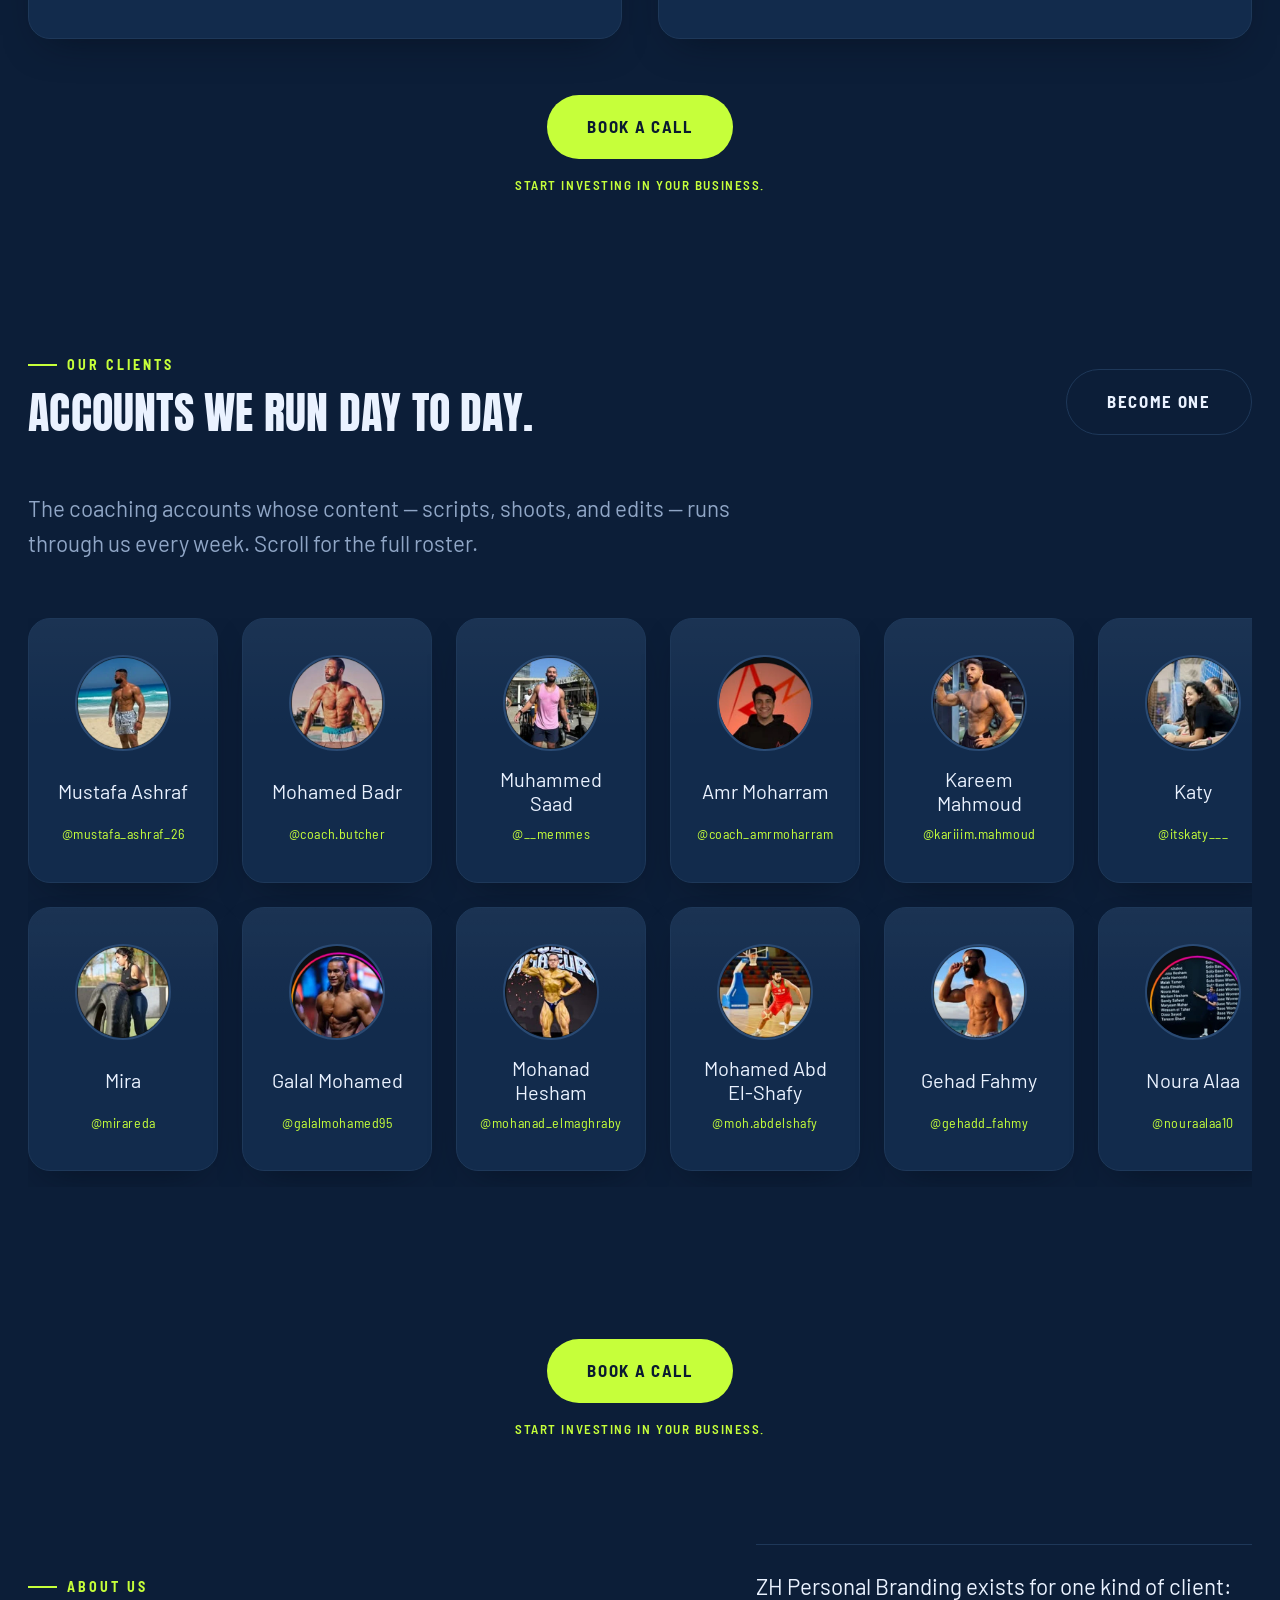
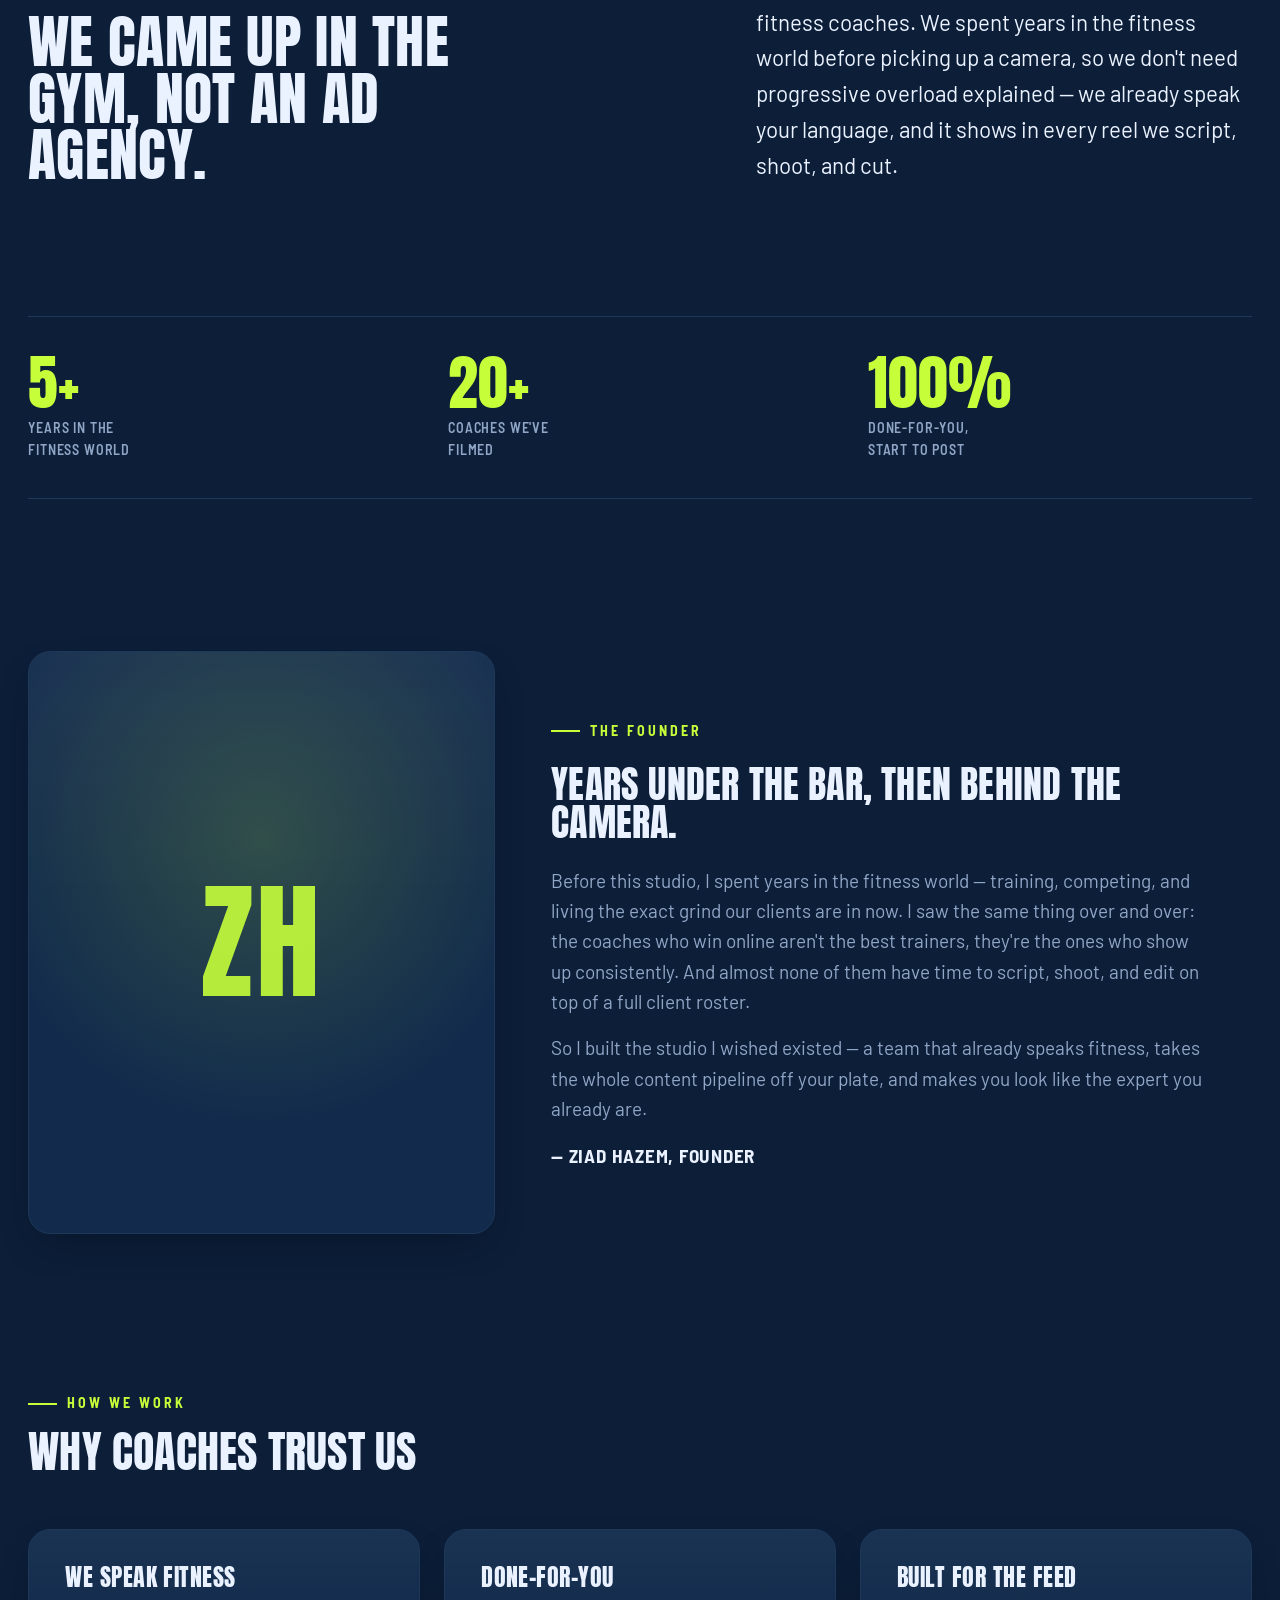
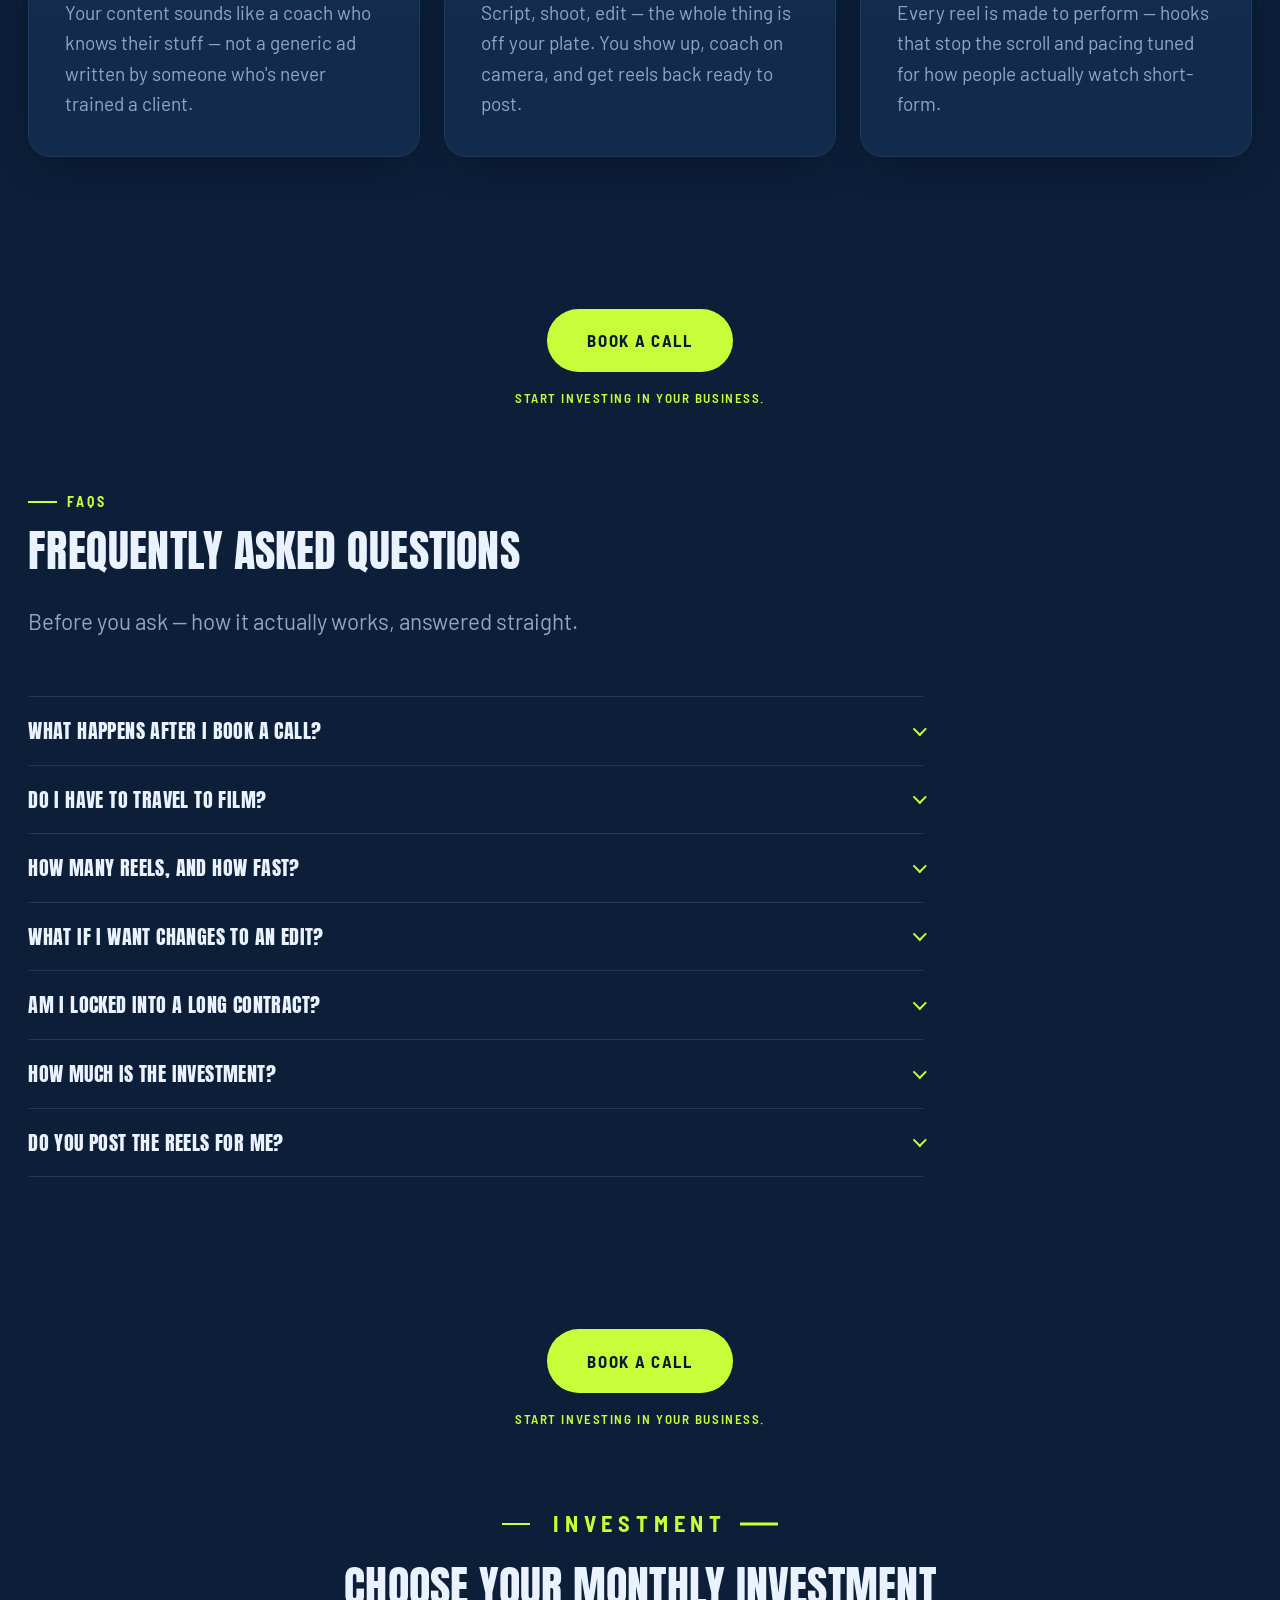
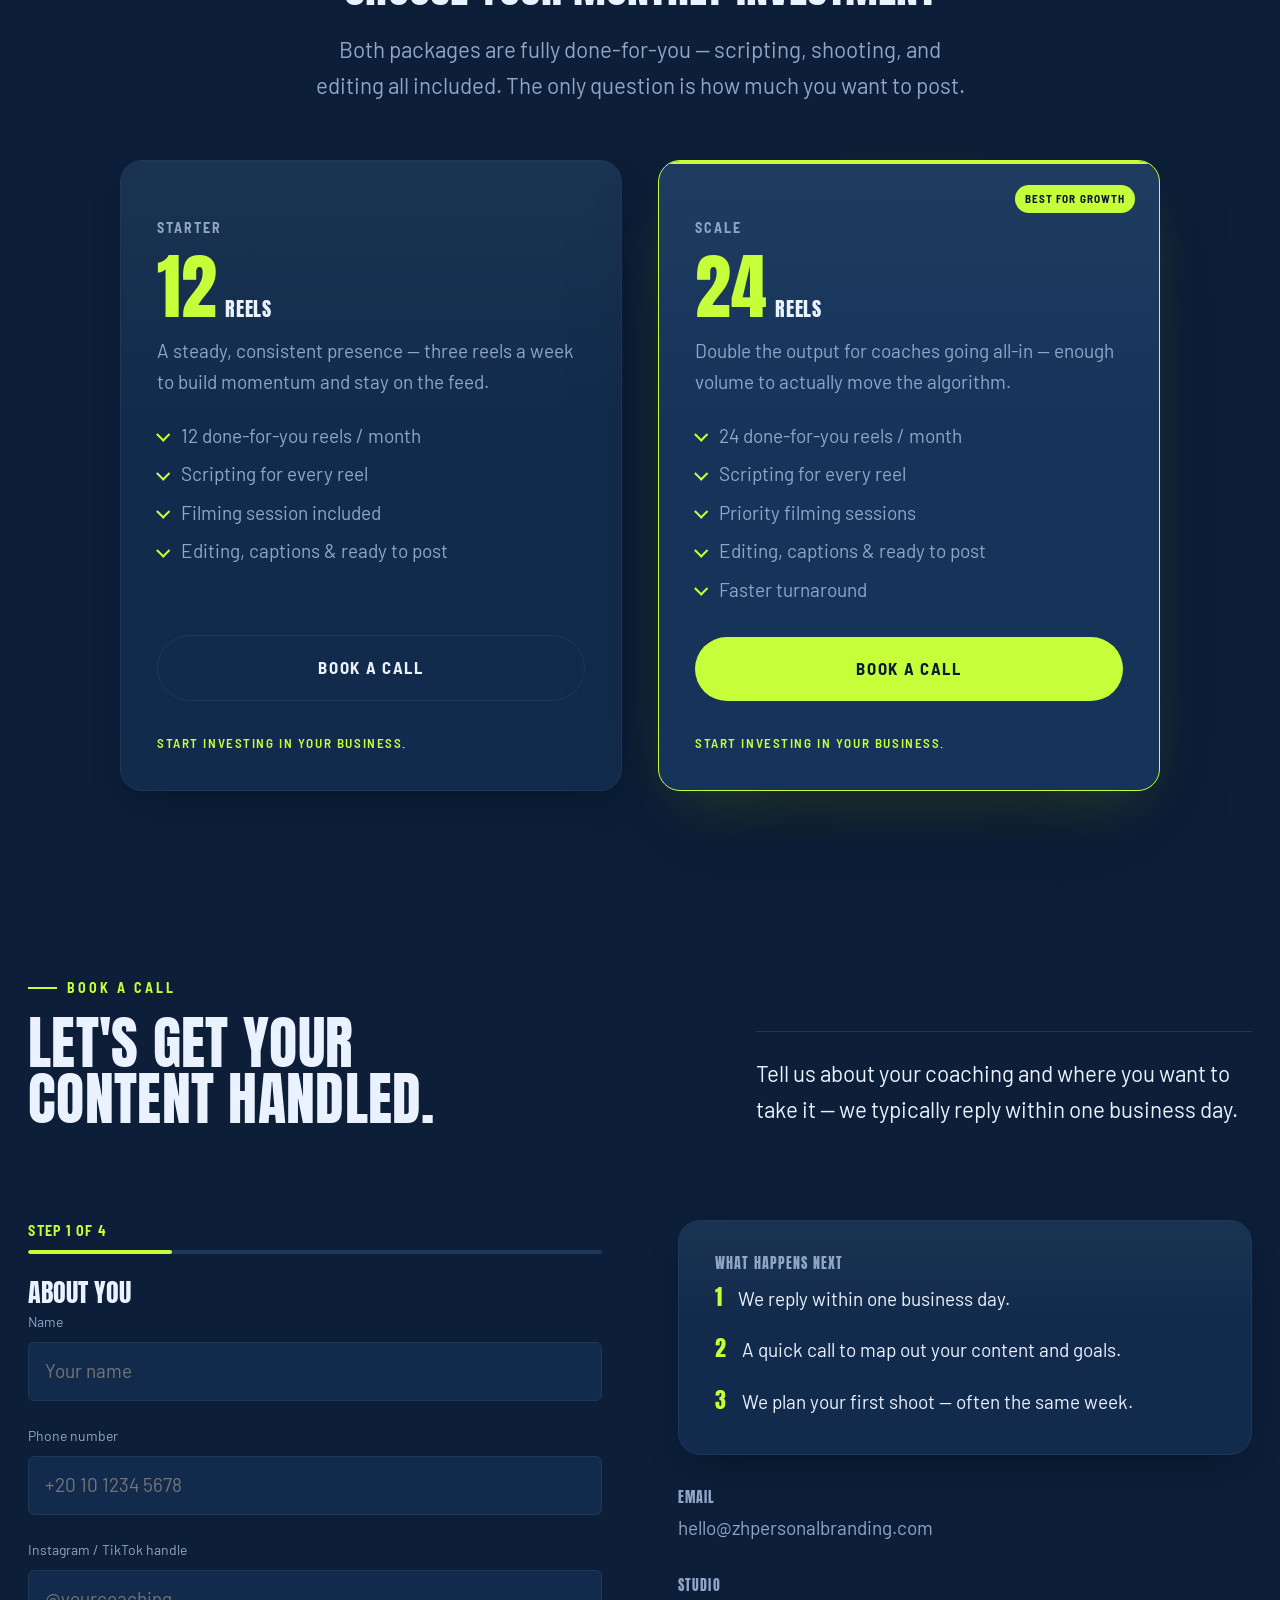
==== commit 1b63e0e9: "feat: collapsible FAQ answers with an expand arrow Native <details>/<summary>, so no script; one col" ====
--- a/en/index.html
+++ b/en/index.html
@@ -20,13 +20,13 @@
   <link rel="preconnect" href="https://fonts.gstatic.com" crossorigin />
   <!-- Cairo is here only for the "العربية" label on the language pill. -->
   <link rel="stylesheet" href="https://fonts.googleapis.com/css2?family=Anton&family=Barlow:wght@400;500;600;700&family=Barlow+Semi+Condensed:wght@600;700&family=Cairo:wght@700&display=swap" />
-  <link rel="stylesheet" href="../assets/css/main.css?v=35" />
+  <link rel="stylesheet" href="../assets/css/main.css?v=36" />
   <!-- All page stylesheets — every section now lives on this one document. -->
-  <link rel="stylesheet" href="../assets/css/pages/home.css?v=35" />
-  <link rel="stylesheet" href="../assets/css/pages/services.css?v=35" />
-  <link rel="stylesheet" href="../assets/css/pages/about.css?v=35" />
-  <link rel="stylesheet" href="../assets/css/pages/work.css?v=35" />
-  <link rel="stylesheet" href="../assets/css/pages/contact.css?v=35" />
+  <link rel="stylesheet" href="../assets/css/pages/home.css?v=36" />
+  <link rel="stylesheet" href="../assets/css/pages/services.css?v=36" />
+  <link rel="stylesheet" href="../assets/css/pages/about.css?v=36" />
+  <link rel="stylesheet" href="../assets/css/pages/work.css?v=36" />
+  <link rel="stylesheet" href="../assets/css/pages/contact.css?v=36" />
 </head>
 <body>
 
@@ -1040,35 +1040,37 @@
         <p class="faq__lead" data-reveal>
           Before you ask — how it actually works, answered straight.
         </p>
+        <!-- Native <details>: collapsed by default, opens on click / Enter /
+             Space with no script, and the <h3> keeps the heading outline. -->
         <div class="faq__list" data-reveal-group>
-          <div class="faq__item" data-reveal>
-            <h3 class="faq__q">What happens after I book a call?</h3>
+          <details class="faq__item" data-reveal>
+            <summary><h3 class="faq__q">What happens after I book a call?</h3></summary>
             <p class="faq__a">We hop on a short call to learn your coaching, your audience, and your goals. If it's a fit, we plan your first month of content and book your shoot — usually within the same week.</p>
-          </div>
-          <div class="faq__item" data-reveal>
-            <h3 class="faq__q">Do I have to travel to film?</h3>
+          </details>
+          <details class="faq__item" data-reveal>
+            <summary><h3 class="faq__q">Do I have to travel to film?</h3></summary>
             <p class="faq__a">No. We film on-location at your gym. If you're outside our area we run remote shoots and direct you over the call — many coaches capture a full month in one session.</p>
-          </div>
-          <div class="faq__item" data-reveal>
-            <h3 class="faq__q">How many reels, and how fast?</h3>
+          </details>
+          <details class="faq__item" data-reveal>
+            <summary><h3 class="faq__q">How many reels, and how fast?</h3></summary>
             <p class="faq__a">12 or 24 finished reels a month, depending on your package. First edits usually land within a few days of the shoot — captioned and ready to post.</p>
-          </div>
-          <div class="faq__item" data-reveal>
-            <h3 class="faq__q">What if I want changes to an edit?</h3>
+          </details>
+          <details class="faq__item" data-reveal>
+            <summary><h3 class="faq__q">What if I want changes to an edit?</h3></summary>
             <p class="faq__a">Every reel includes revisions. We tweak the cut, captions, or pacing until it's something you're happy to put your name on.</p>
-          </div>
-          <div class="faq__item" data-reveal>
-            <h3 class="faq__q">Am I locked into a long contract?</h3>
+          </details>
+          <details class="faq__item" data-reveal>
+            <summary><h3 class="faq__q">Am I locked into a long contract?</h3></summary>
             <p class="faq__a">We work month to month. The plan is that the results keep you around — not the paperwork.</p>
-          </div>
-          <div class="faq__item" data-reveal>
-            <h3 class="faq__q">How much is the investment?</h3>
+          </details>
+          <details class="faq__item" data-reveal>
+            <summary><h3 class="faq__q">How much is the investment?</h3></summary>
             <p class="faq__a">Your investment depends on your package and shoot logistics, so we quote it on the call once we know what you need. Book a call and we'll walk you through it.</p>
-          </div>
-          <div class="faq__item" data-reveal>
-            <h3 class="faq__q">Do you post the reels for me?</h3>
+          </details>
+          <details class="faq__item" data-reveal>
+            <summary><h3 class="faq__q">Do you post the reels for me?</h3></summary>
             <p class="faq__a">We handle the script, the shoot, and the edit, and deliver every reel ready to post. You post them to your own accounts, so your page stays fully yours.</p>
-          </div>
+          </details>
         </div>
       </div>
 
@@ -1347,20 +1349,20 @@
 
   <!-- Must come first: the data files and every module read their strings
        from it, and it picks its dictionary off <html lang>. -->
-  <script src="../assets/js/i18n.js?v=35"></script>
-  <script src="../assets/js/data/projects.js?v=35"></script>
-  <script src="../assets/js/media-config.js?v=35"></script>
-  <script src="../assets/js/modules/projectGrid.js?v=35"></script>
-  <script src="../assets/js/modules/navbar.js?v=35"></script>
-  <script src="../assets/js/modules/navIndicator.js?v=35"></script>
-  <script src="../assets/js/modules/sectionNav.js?v=35"></script>
-  <script src="../assets/js/modules/scrollReveal.js?v=35"></script>
-  <script src="../assets/js/modules/counter.js?v=35"></script>
-  <script src="../assets/js/modules/journey.js?v=35"></script>
-  <script src="../assets/js/modules/pointer.js?v=35"></script>
-  <script src="../assets/js/modules/mediaPlayer.js?v=35"></script>
-  <script src="../assets/js/modules/stickyCta.js?v=35"></script>
-  <script src="../assets/js/modules/contactForm.js?v=35"></script>
-  <script src="../assets/js/main.js?v=35"></script>
+  <script src="../assets/js/i18n.js?v=36"></script>
+  <script src="../assets/js/data/projects.js?v=36"></script>
+  <script src="../assets/js/media-config.js?v=36"></script>
+  <script src="../assets/js/modules/projectGrid.js?v=36"></script>
+  <script src="../assets/js/modules/navbar.js?v=36"></script>
+  <script src="../assets/js/modules/navIndicator.js?v=36"></script>
+  <script src="../assets/js/modules/sectionNav.js?v=36"></script>
+  <script src="../assets/js/modules/scrollReveal.js?v=36"></script>
+  <script src="../assets/js/modules/counter.js?v=36"></script>
+  <script src="../assets/js/modules/journey.js?v=36"></script>
+  <script src="../assets/js/modules/pointer.js?v=36"></script>
+  <script src="../assets/js/modules/mediaPlayer.js?v=36"></script>
+  <script src="../assets/js/modules/stickyCta.js?v=36"></script>
+  <script src="../assets/js/modules/contactForm.js?v=36"></script>
+  <script src="../assets/js/main.js?v=36"></script>
 </body>
 </html>
--- a/assets/css/main.css
+++ b/assets/css/main.css
@@ -2,27 +2,27 @@
    <head>) whenever CSS changes — GitHub Pages caches assets for ~10 min and
    mobile browsers hold them far longer, so a version query is how a redeploy
    actually reaches people. */
-@import url("base/variables.css?v=35");
-@import url("base/reset.css?v=35");
-@import url("base/typography.css?v=35");
+@import url("base/variables.css?v=36");
+@import url("base/reset.css?v=36");
+@import url("base/typography.css?v=36");
 /* RTL/Arabic layer — scoped to html[dir="rtl"], inert on the English build. */
-@import url("base/rtl.css?v=35");
-@import url("components/navbar.css?v=35");
-@import url("components/footer.css?v=35");
-@import url("components/buttons.css?v=35");
-@import url("components/project-card.css?v=35");
-@import url("components/icon.css?v=35");
-@import url("components/testimonials.css?v=35");
-@import url("components/video-player.css?v=35");
-@import url("components/voicenote.css?v=35");
-@import url("components/feedback.css?v=35");
-@import url("components/transformations.css?v=35");
-@import url("components/duration-bar.css?v=35");
-@import url("components/fit-cards.css?v=35");
-@import url("components/journey.css?v=35");
-@import url("components/clients.css?v=35");
-@import url("components/section-scroll.css?v=35");
-@import url("components/sticky-cta.css?v=35");
+@import url("base/rtl.css?v=36");
+@import url("components/navbar.css?v=36");
+@import url("components/footer.css?v=36");
+@import url("components/buttons.css?v=36");
+@import url("components/project-card.css?v=36");
+@import url("components/icon.css?v=36");
+@import url("components/testimonials.css?v=36");
+@import url("components/video-player.css?v=36");
+@import url("components/voicenote.css?v=36");
+@import url("components/feedback.css?v=36");
+@import url("components/transformations.css?v=36");
+@import url("components/duration-bar.css?v=36");
+@import url("components/fit-cards.css?v=36");
+@import url("components/journey.css?v=36");
+@import url("components/clients.css?v=36");
+@import url("components/section-scroll.css?v=36");
+@import url("components/sticky-cta.css?v=36");
 
 .container {
   max-width: var(--max-width);
--- a/assets/css/pages/services.css
+++ b/assets/css/pages/services.css
@@ -10,31 +10,94 @@
   font-size: var(--fs-lead);
 }
 
+/* An accordion: every answer starts collapsed behind its question. One column
+   rather than the old two — in a grid, opening one item would stretch its row
+   and leave a hole beside it. */
 .faq__list {
-  display: grid;
-  grid-template-columns: repeat(2, 1fr);
-  gap: var(--space-lg) var(--space-xl);
+  max-width: 56rem;
+  border-bottom: 1px solid var(--color-border);
 }
 
 .faq__item {
   border-top: 1px solid var(--color-border);
-  padding-top: var(--space-md);
+}
+
+.faq__item summary {
+  display: flex;
+  align-items: center;
+  gap: var(--space-md);
+  padding-block: var(--space-md);
+  cursor: pointer;
+  list-style: none;
+}
+
+/* Safari still draws its own disclosure triangle without this. */
+.faq__item summary::-webkit-details-marker {
+  display: none;
+}
+
+/* The arrow: a chevron drawn from two borders, pointing down while closed and
+   flipping up when open. Pushed to the inline end, so it sits on the left in
+   the Arabic build with no extra rule. */
+.faq__item summary::after {
+  content: "";
+  flex-shrink: 0;
+  width: 0.6rem;
+  height: 0.6rem;
+  margin-inline-start: auto;
+  margin-block-end: 0.3rem;
+  border-right: 2px solid var(--color-accent);
+  border-bottom: 2px solid var(--color-accent);
+  transform: rotate(45deg);
+  transition: transform var(--duration-fast) var(--ease-out);
+}
+
+.faq__item[open] summary::after {
+  margin-block-end: 0;
+  margin-block-start: 0.3rem;
+  transform: rotate(-135deg);
 }
 
 .faq__q {
   font-size: 1.25rem;
   text-transform: uppercase;
-  margin-bottom: var(--space-xs);
+  transition: color var(--duration-fast) var(--ease-out);
+}
+
+.faq__item summary:hover .faq__q,
+.faq__item[open] .faq__q {
+  color: var(--color-accent);
 }
 
 .faq__a {
+  max-width: 65ch;
+  padding-block-end: var(--space-md);
   color: var(--color-text-muted);
 }
 
-@media (max-width: 720px) {
-  .faq__list {
-    grid-template-columns: 1fr;
-    gap: var(--space-md);
+/* Slide the answer open where the browser can animate to `auto` height
+   (Chromium 131+). Elsewhere it simply appears — same content, no jank. */
+@supports (interpolate-size: allow-keywords) {
+  .faq__item {
+    interpolate-size: allow-keywords;
+  }
+
+  .faq__item::details-content {
+    height: 0;
+    overflow: hidden;
+    transition: height var(--duration-base) var(--ease-out),
+      content-visibility var(--duration-base) allow-discrete;
+  }
+
+  .faq__item[open]::details-content {
+    height: auto;
+  }
+}
+
+@media (prefers-reduced-motion: reduce) {
+  .faq__item::details-content,
+  .faq__item summary::after {
+    transition: none;
   }
 }
 
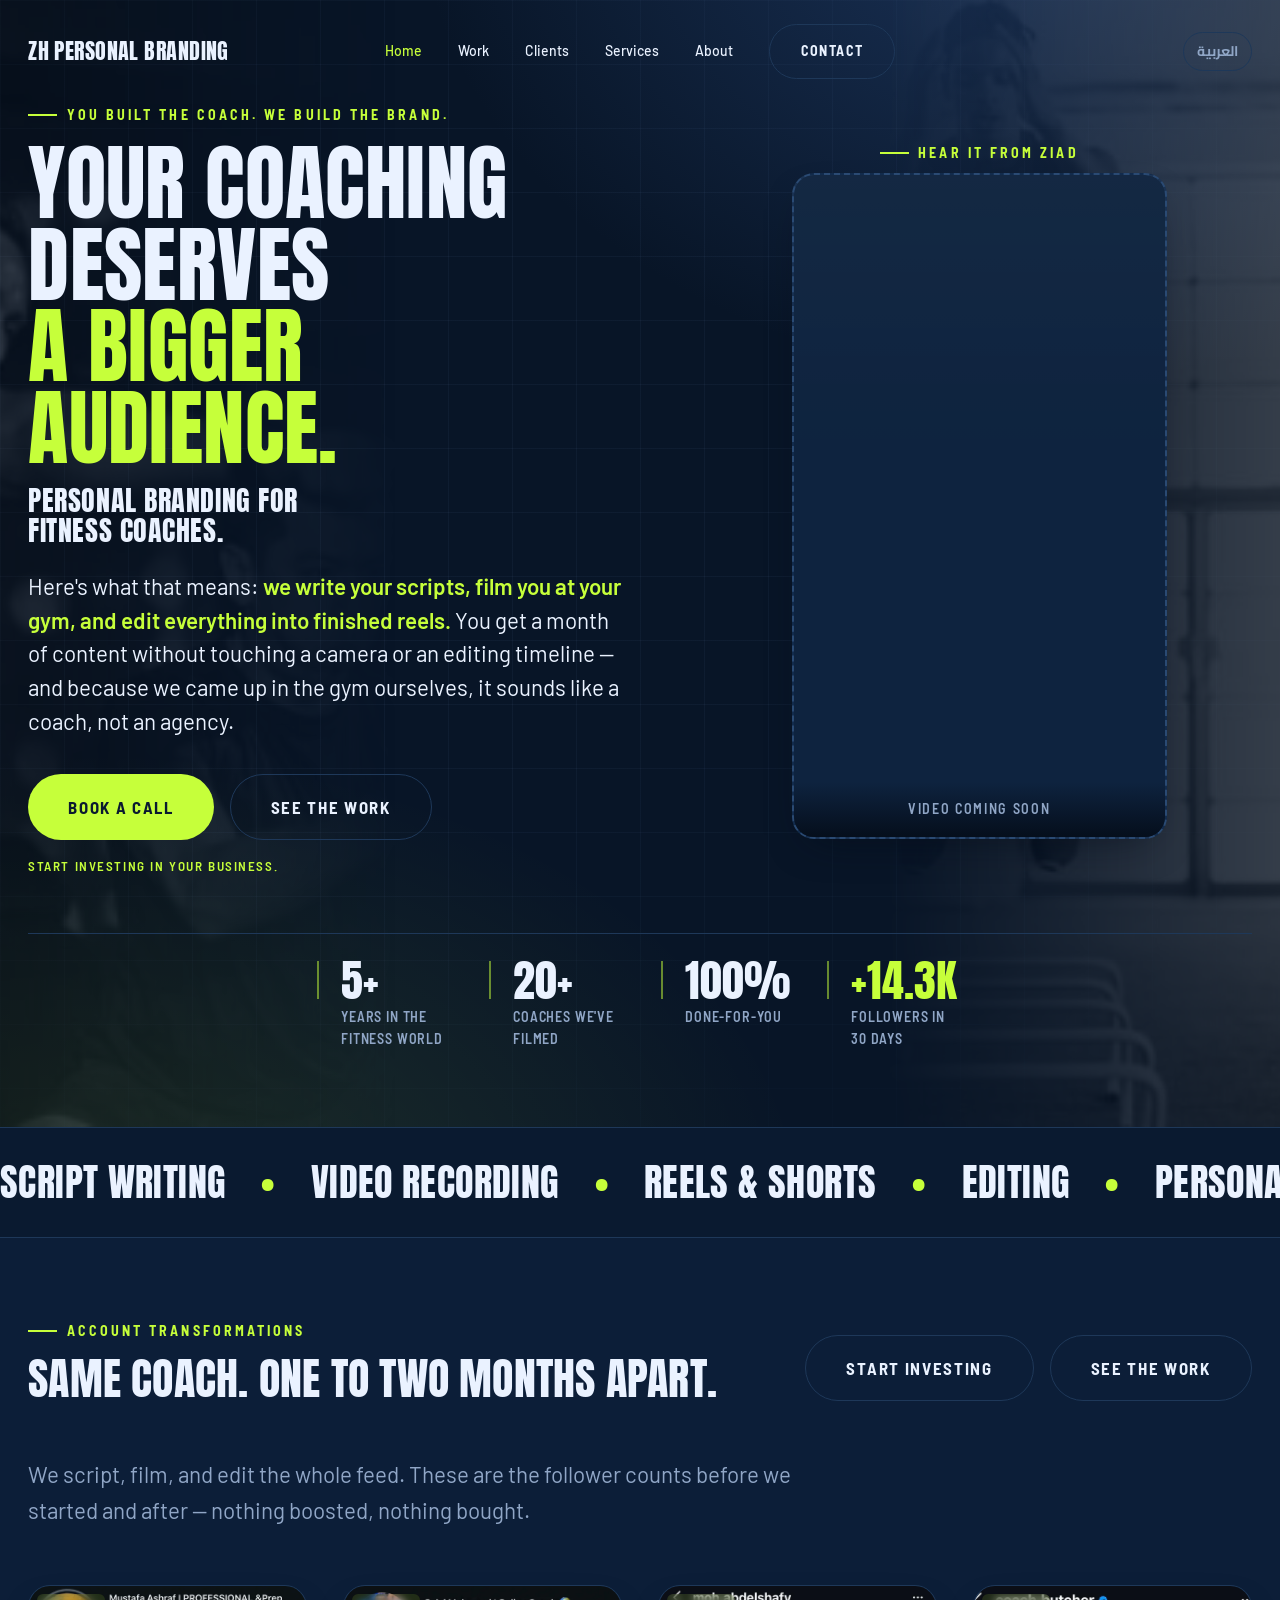
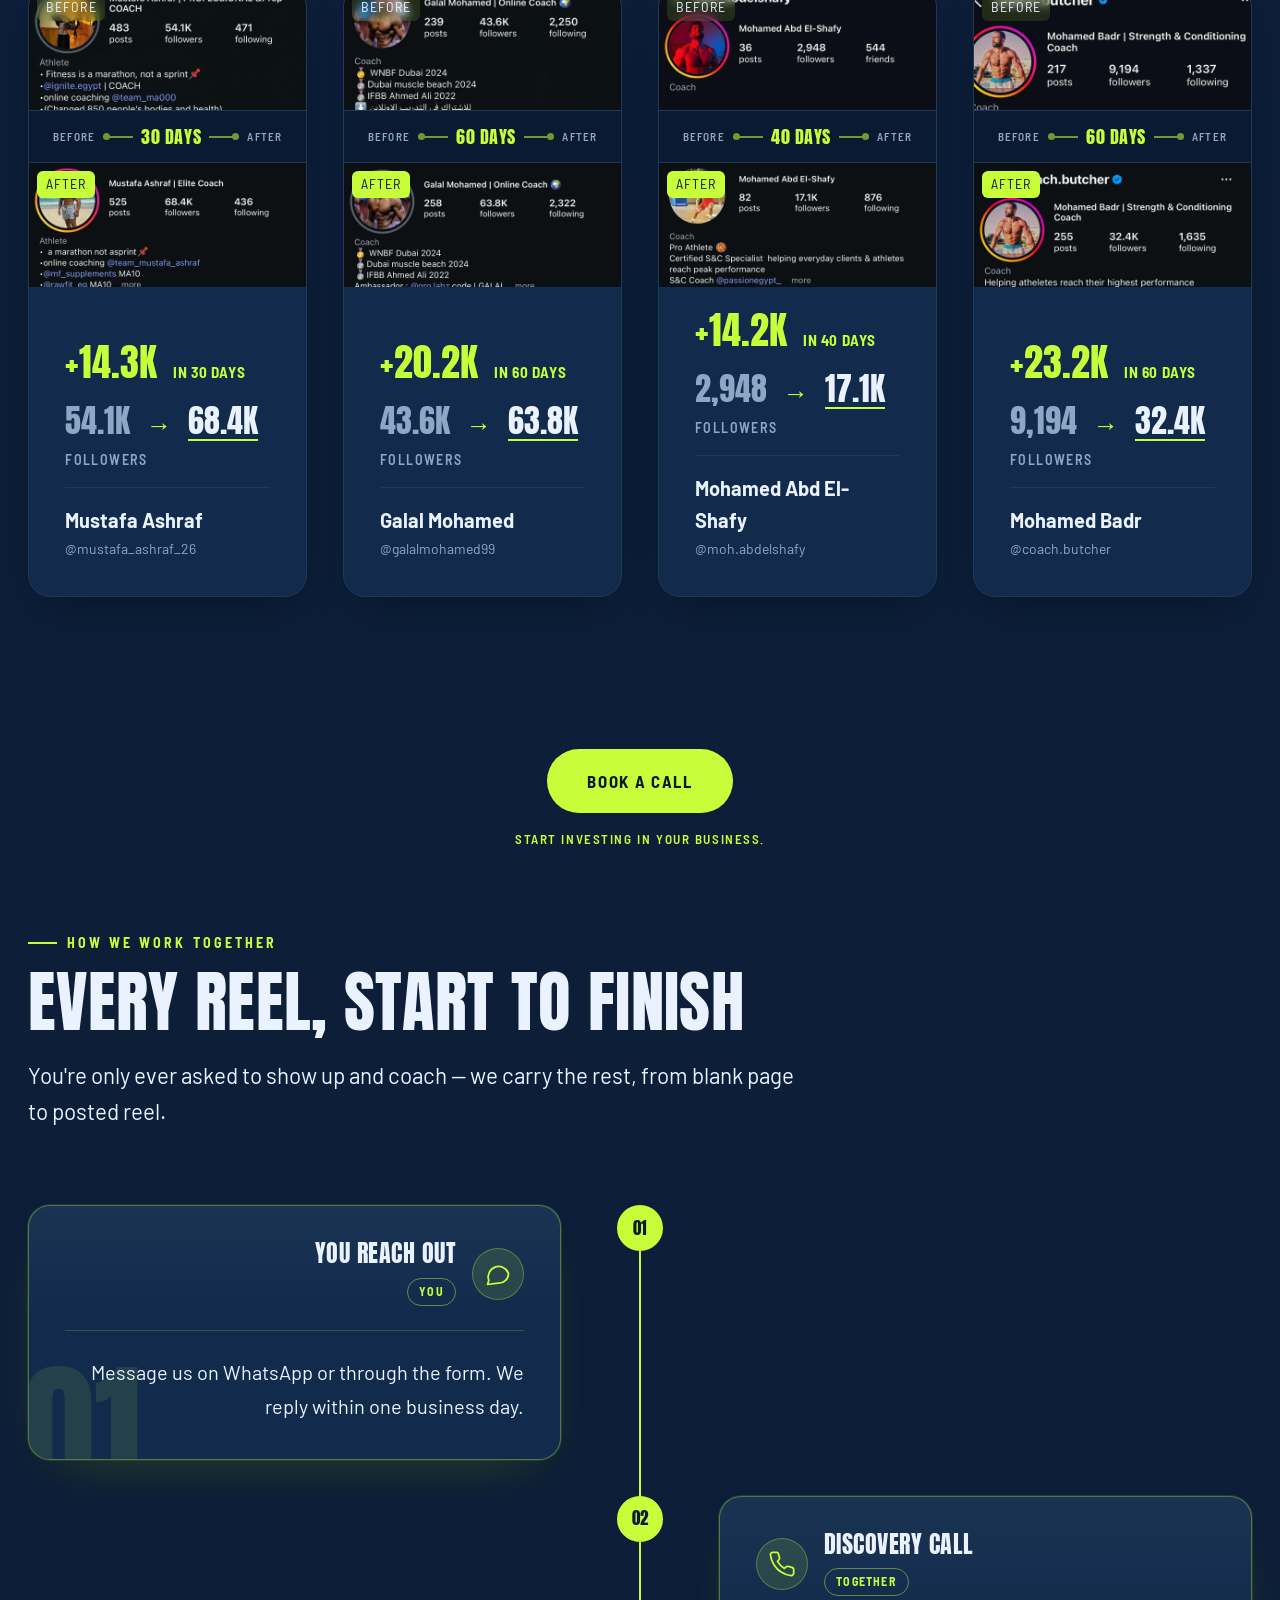
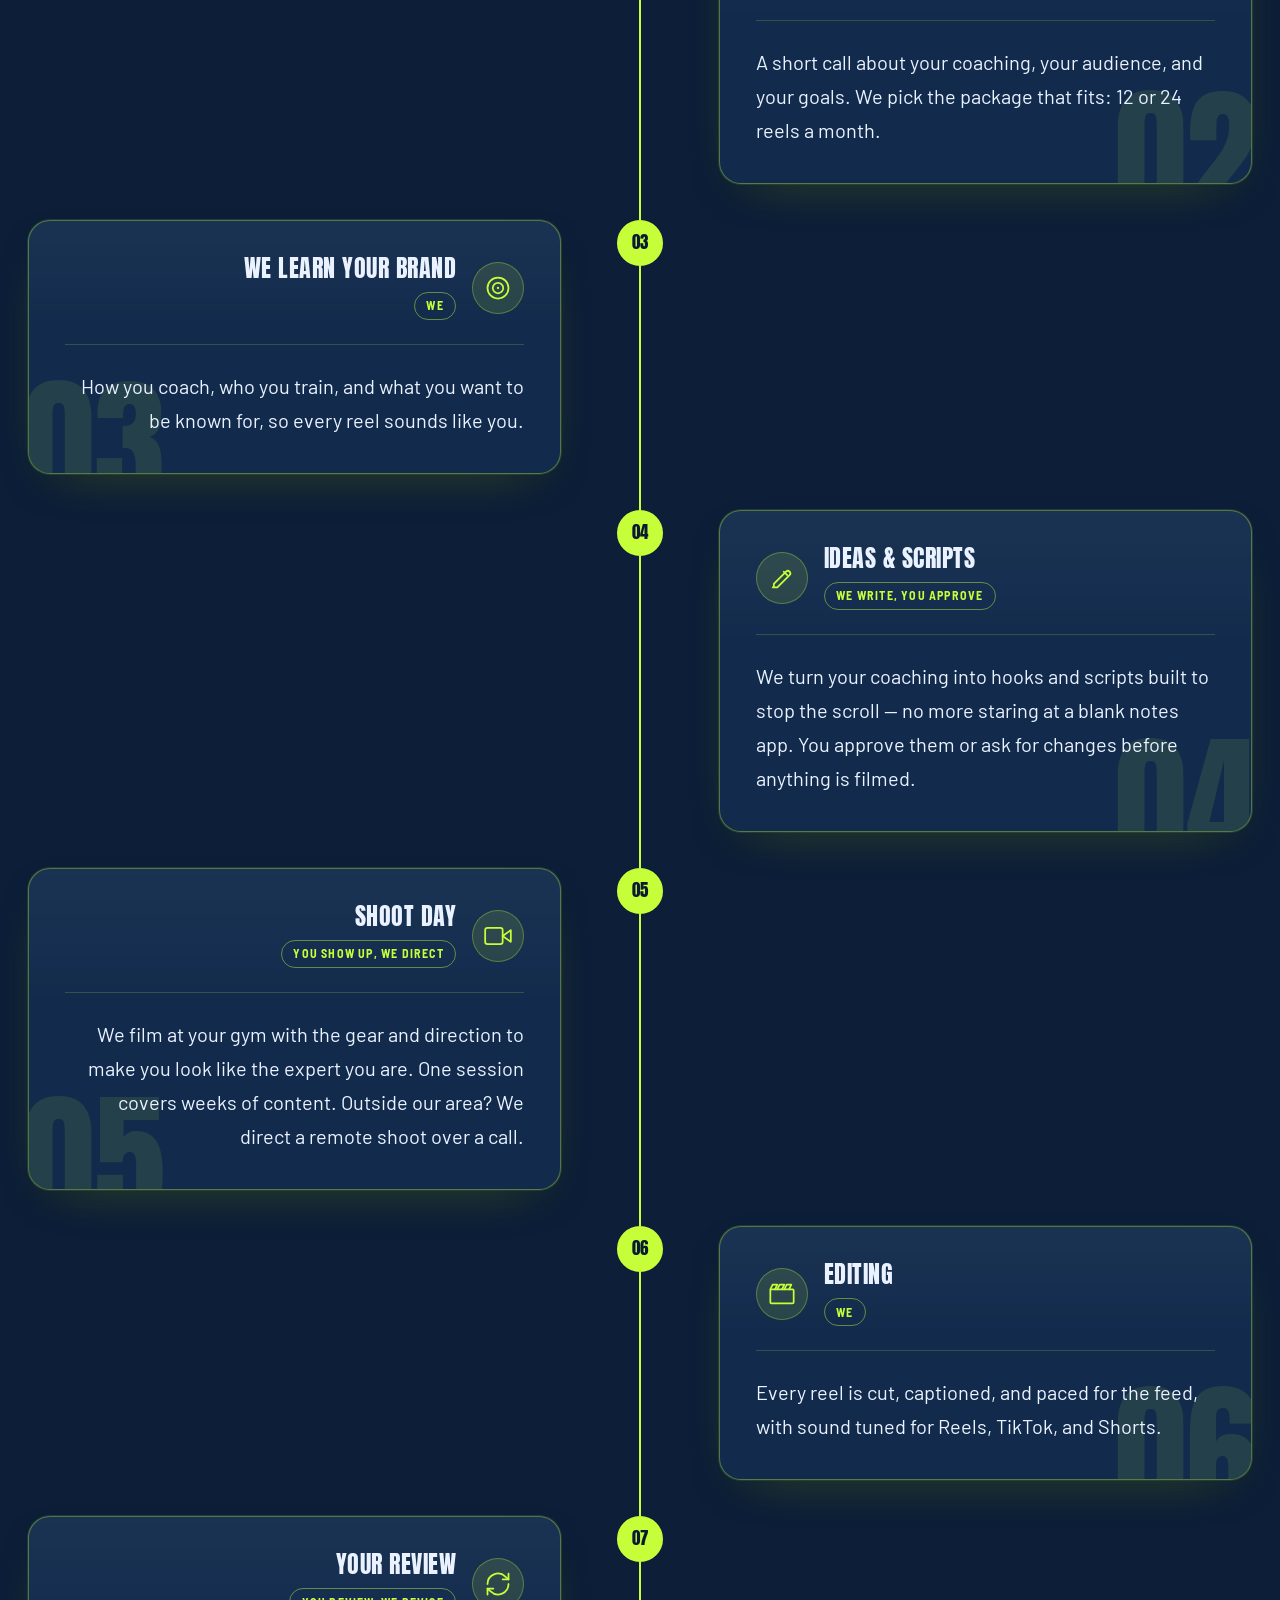
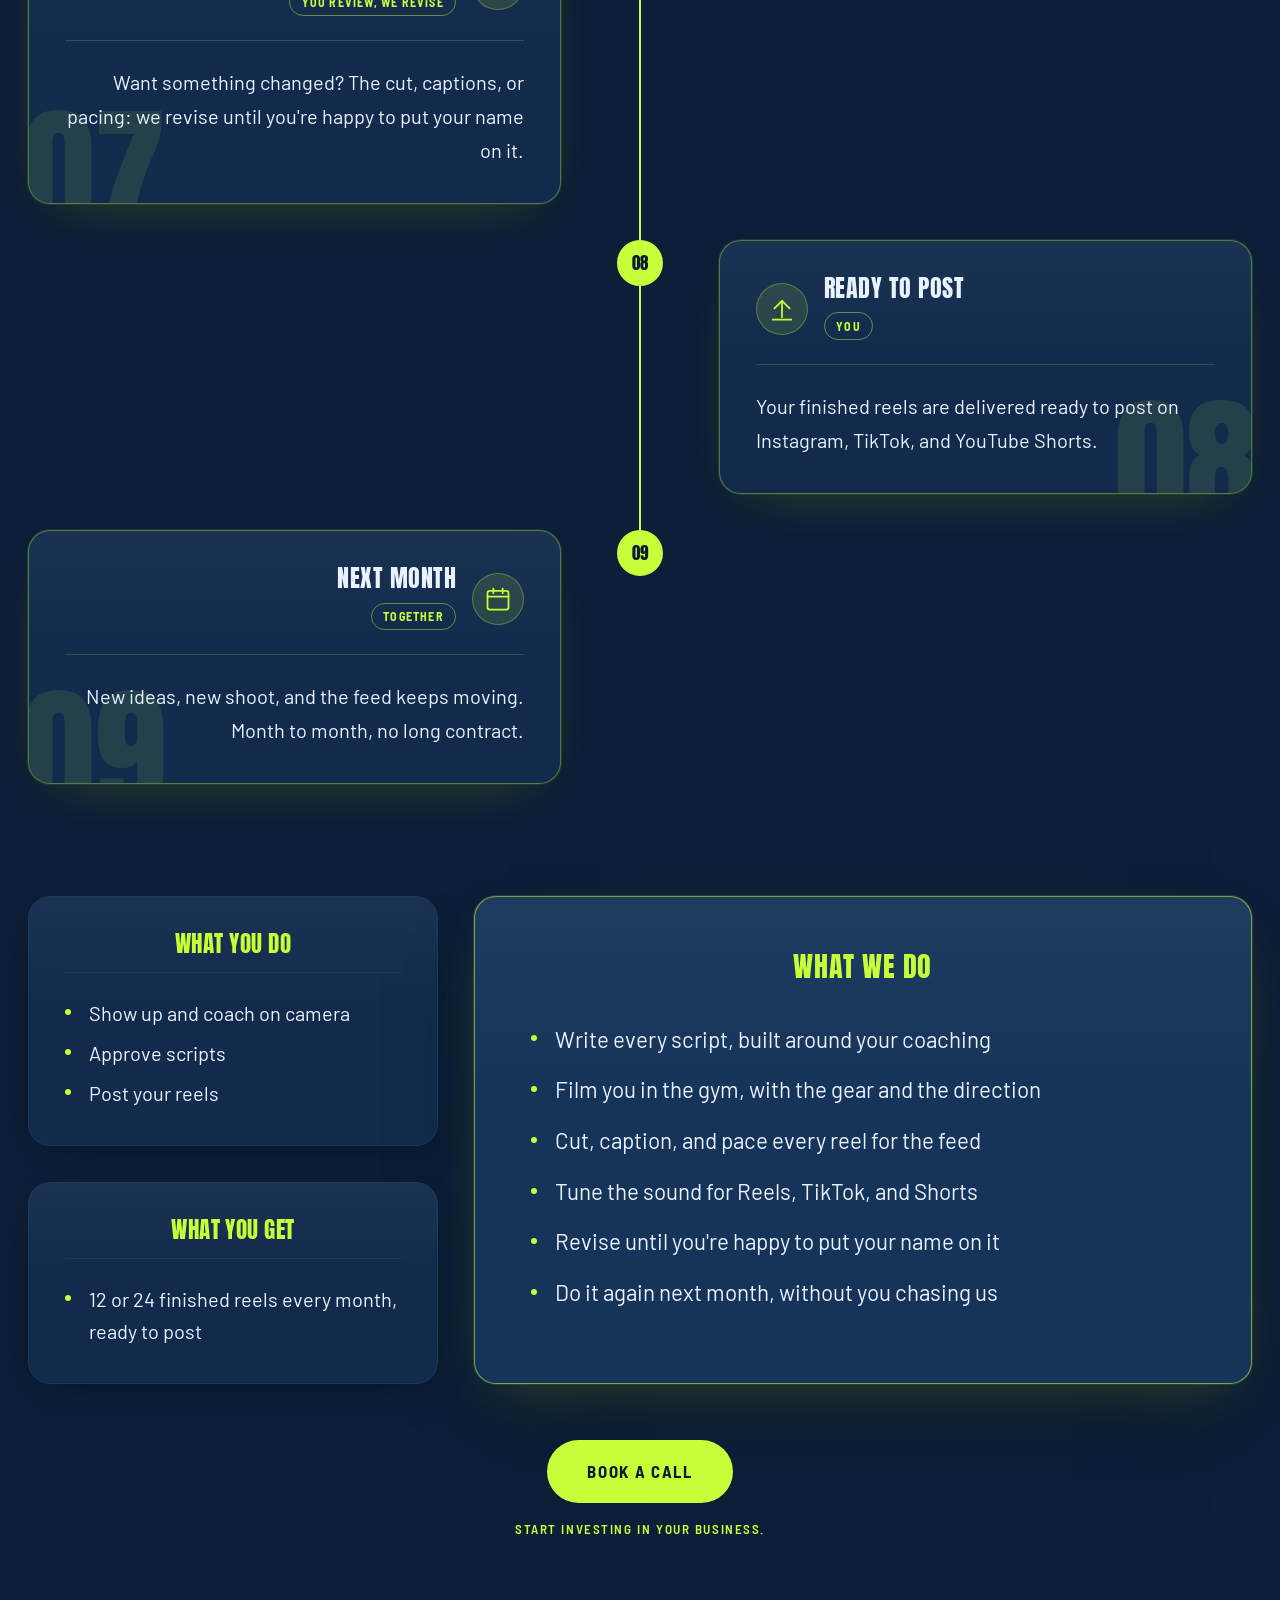
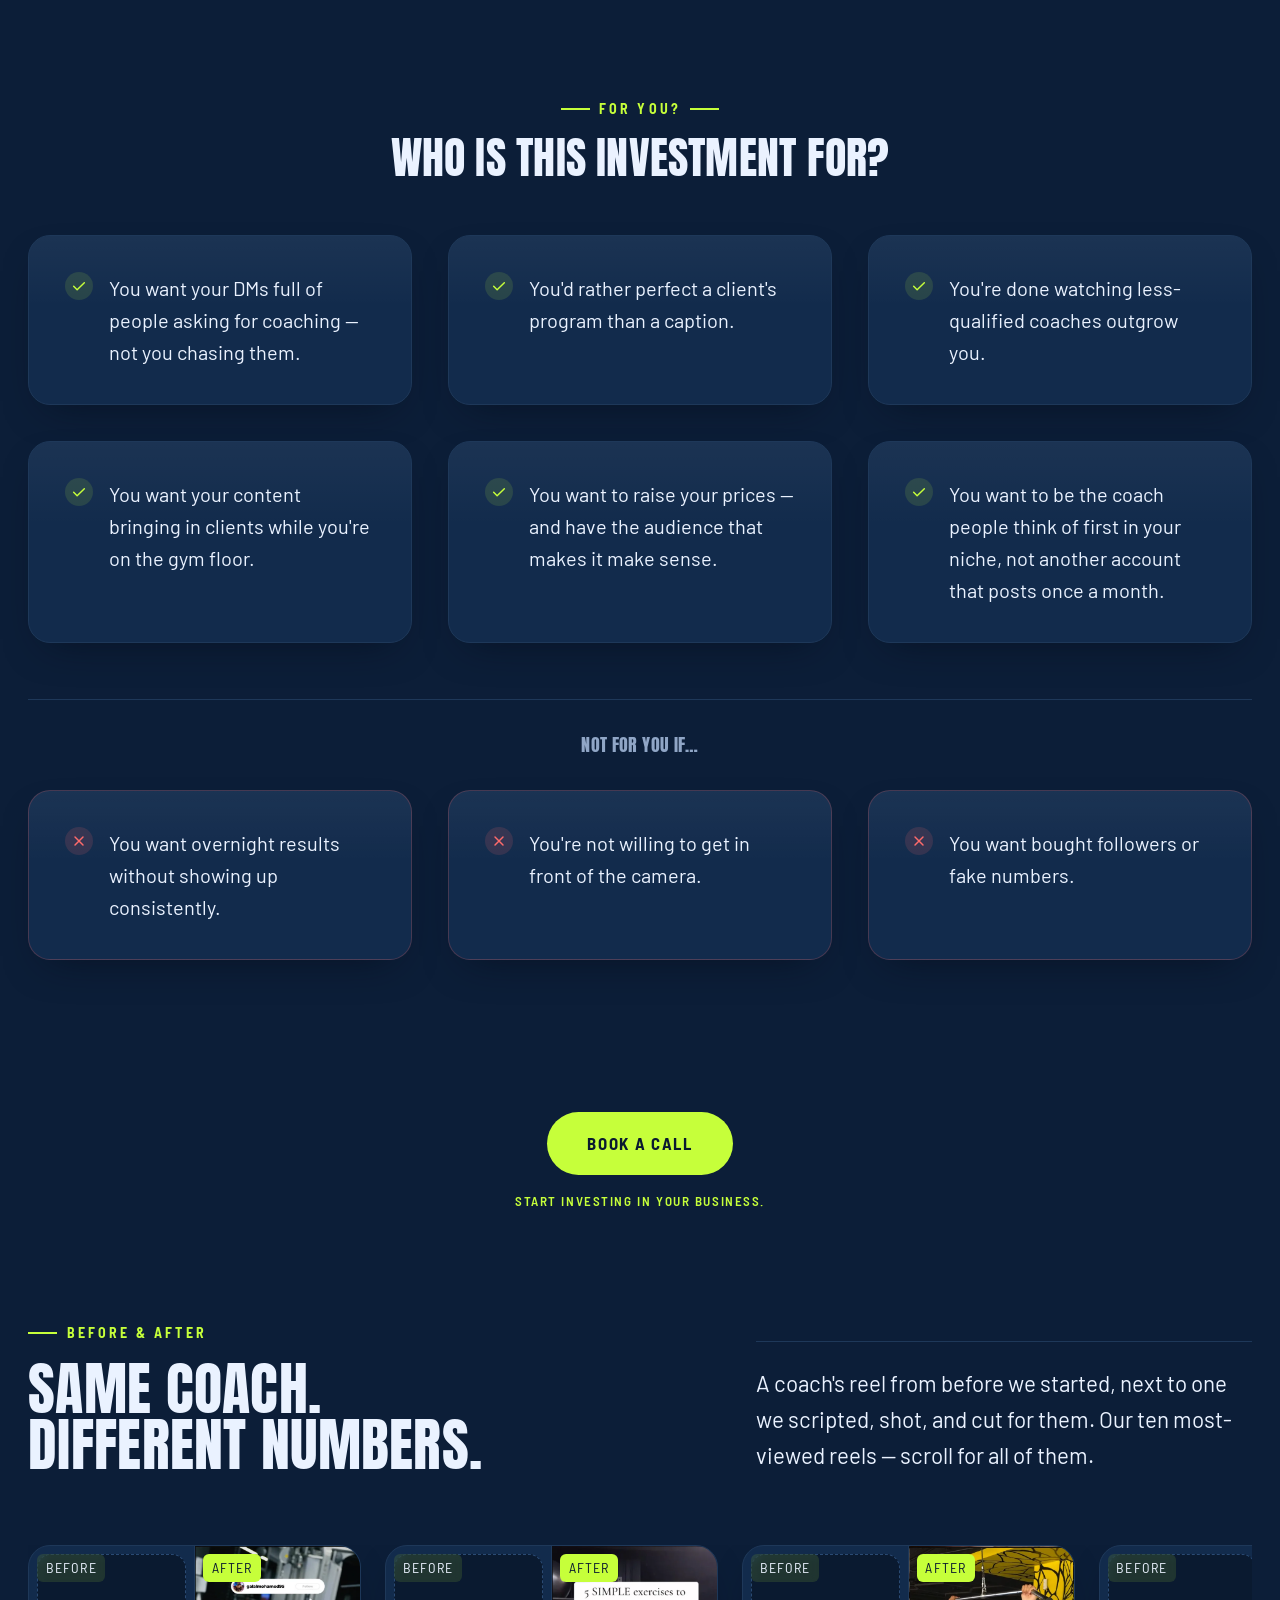
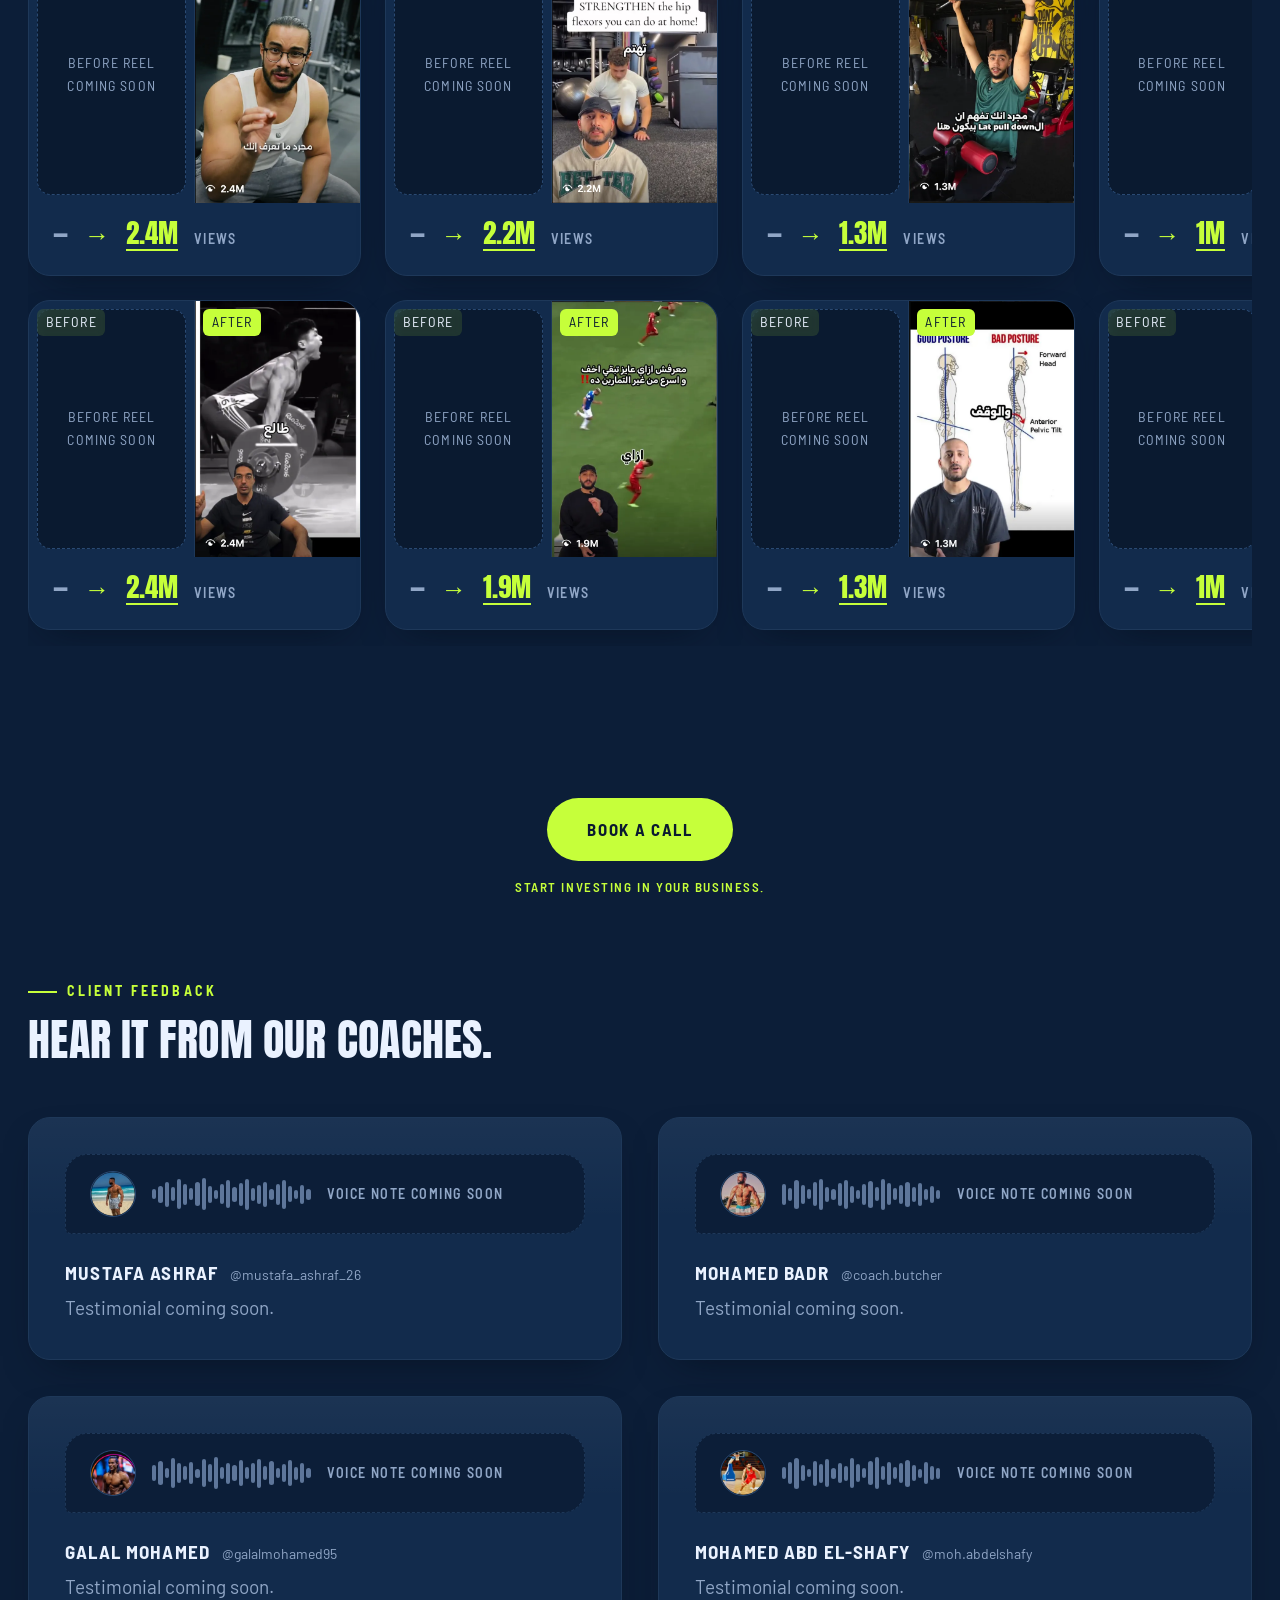
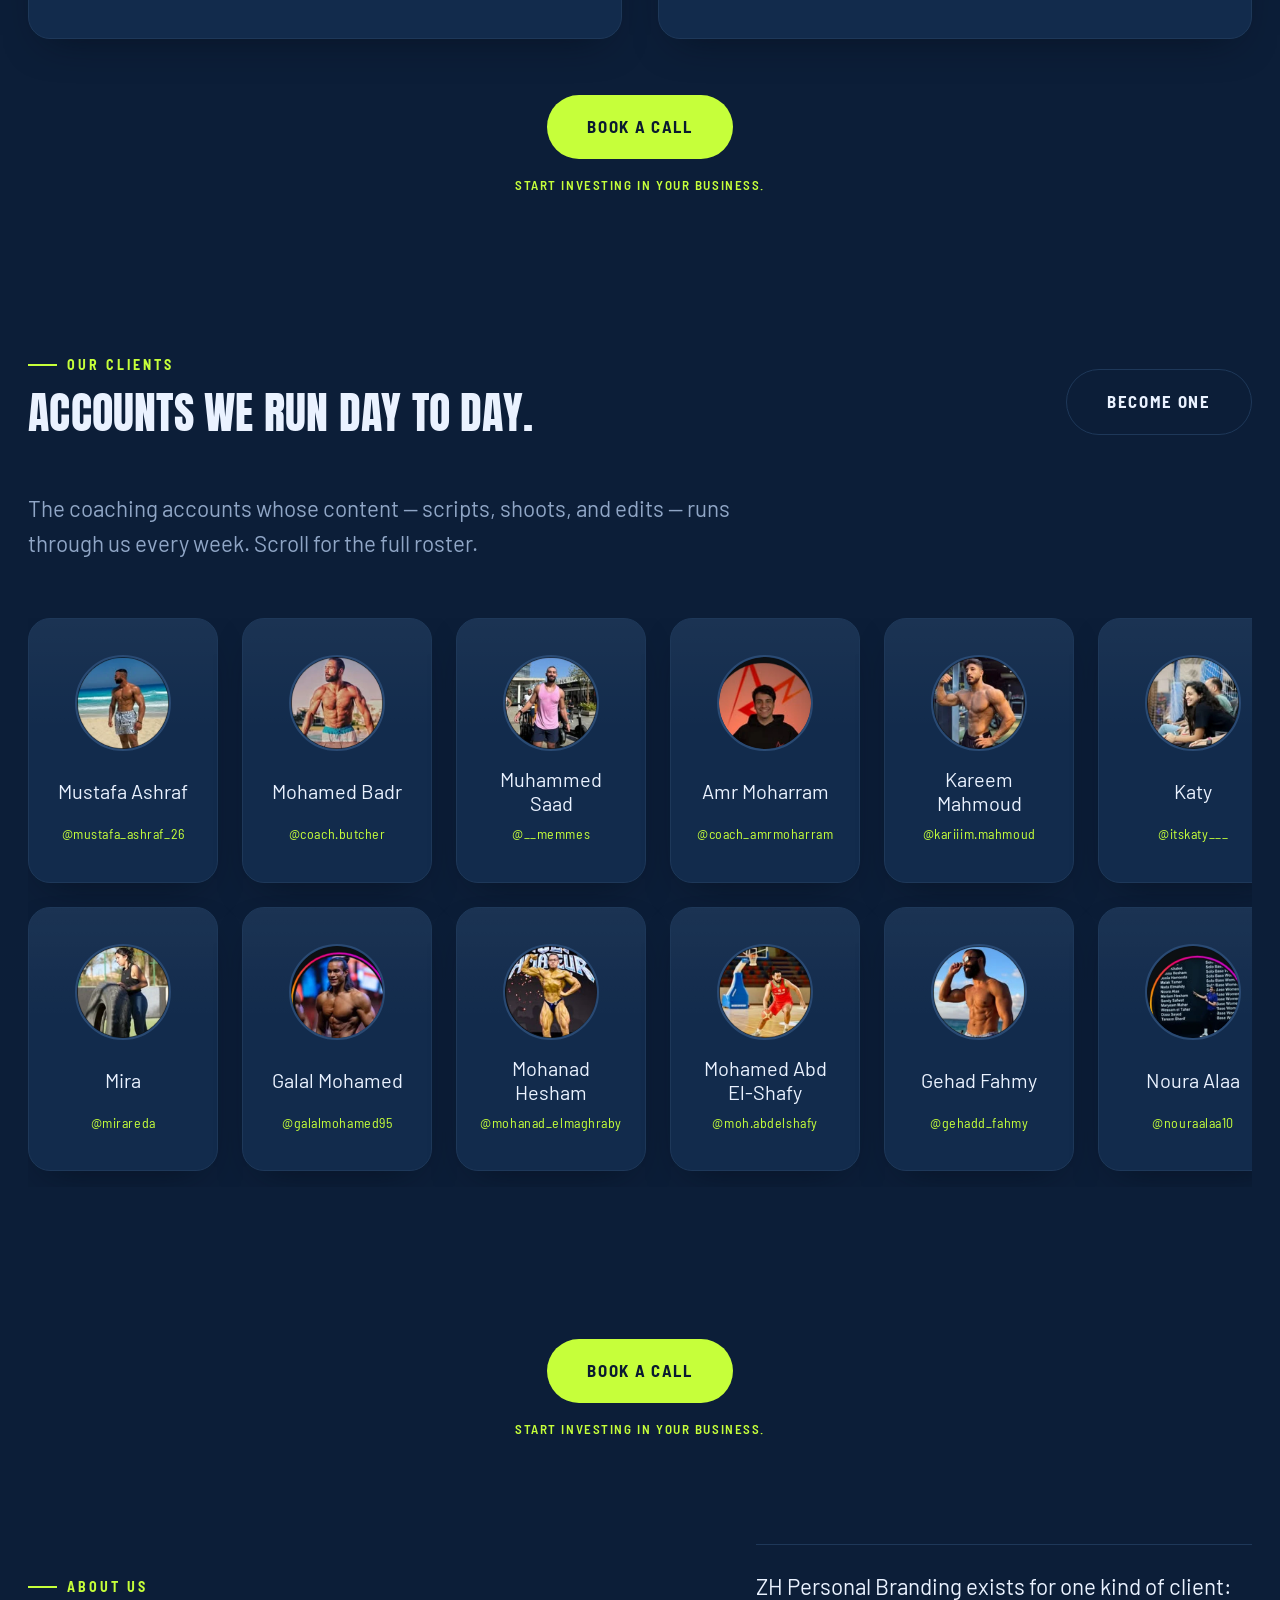
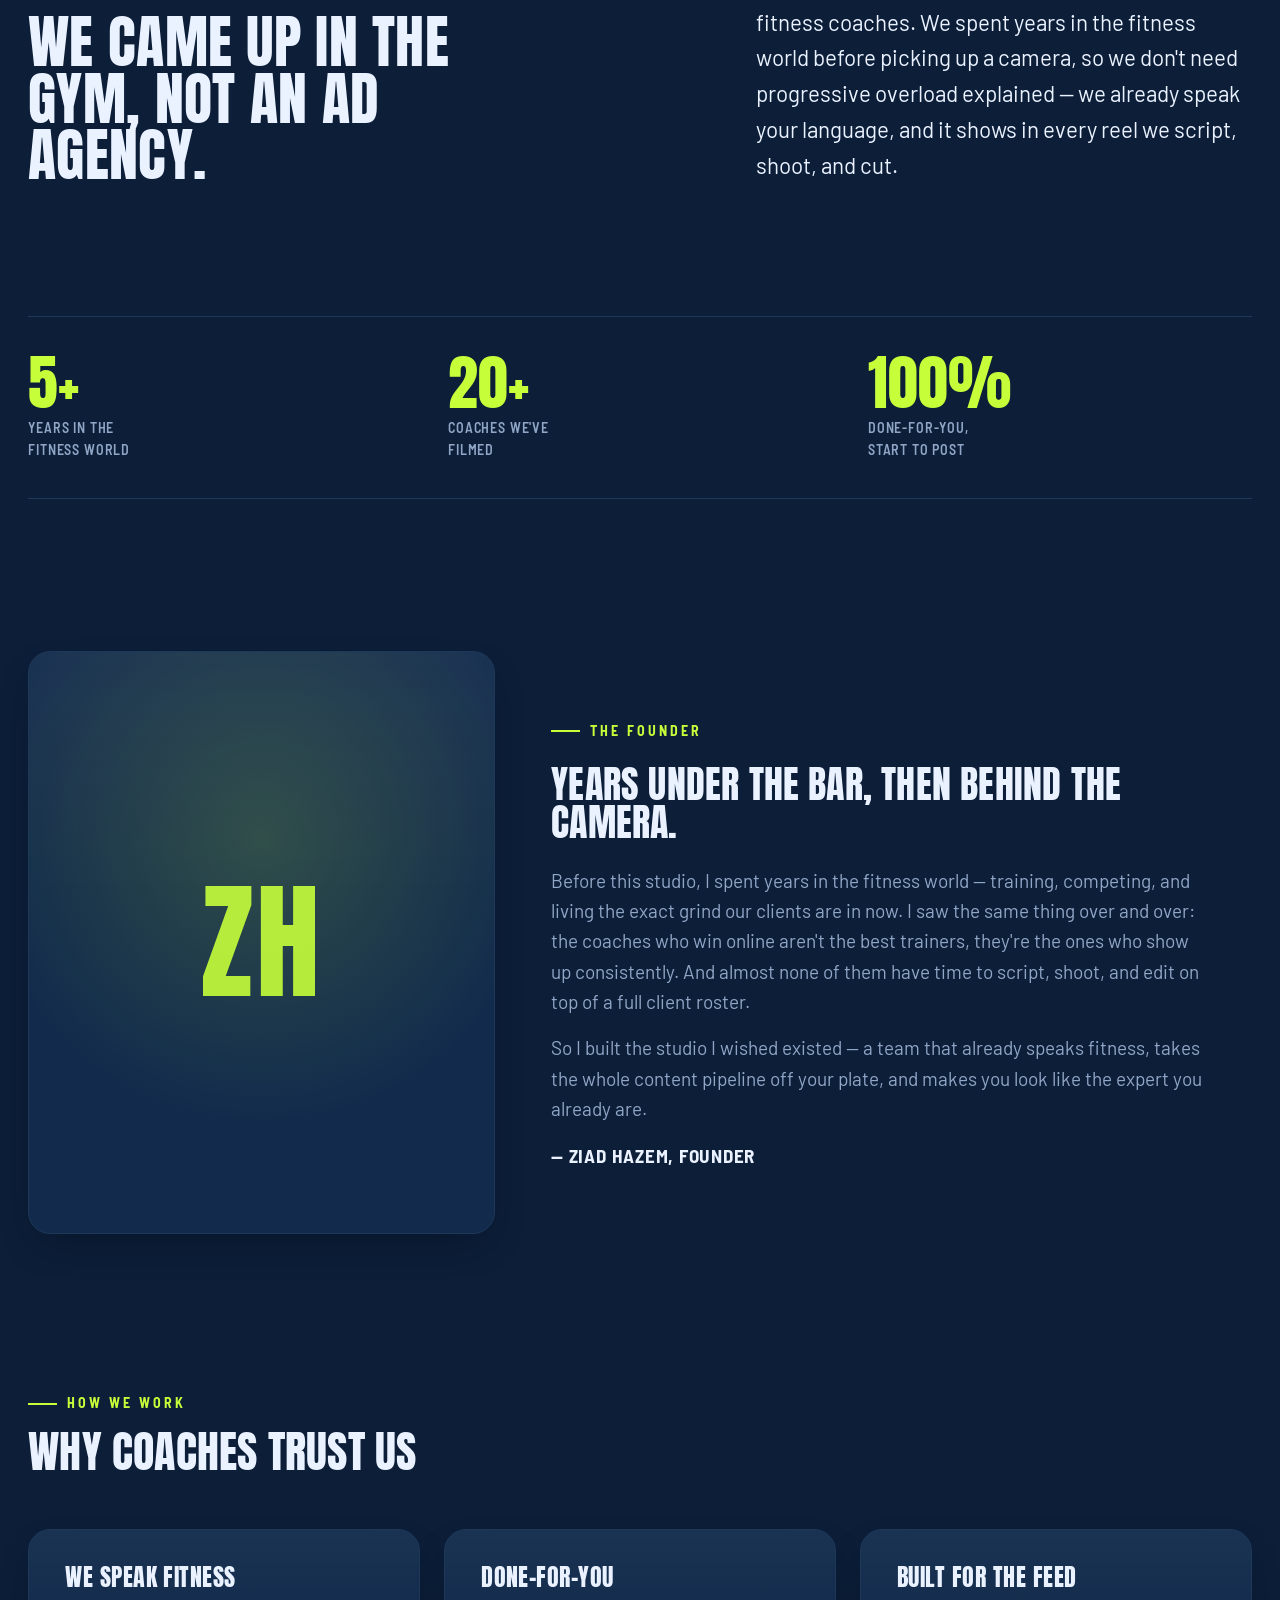
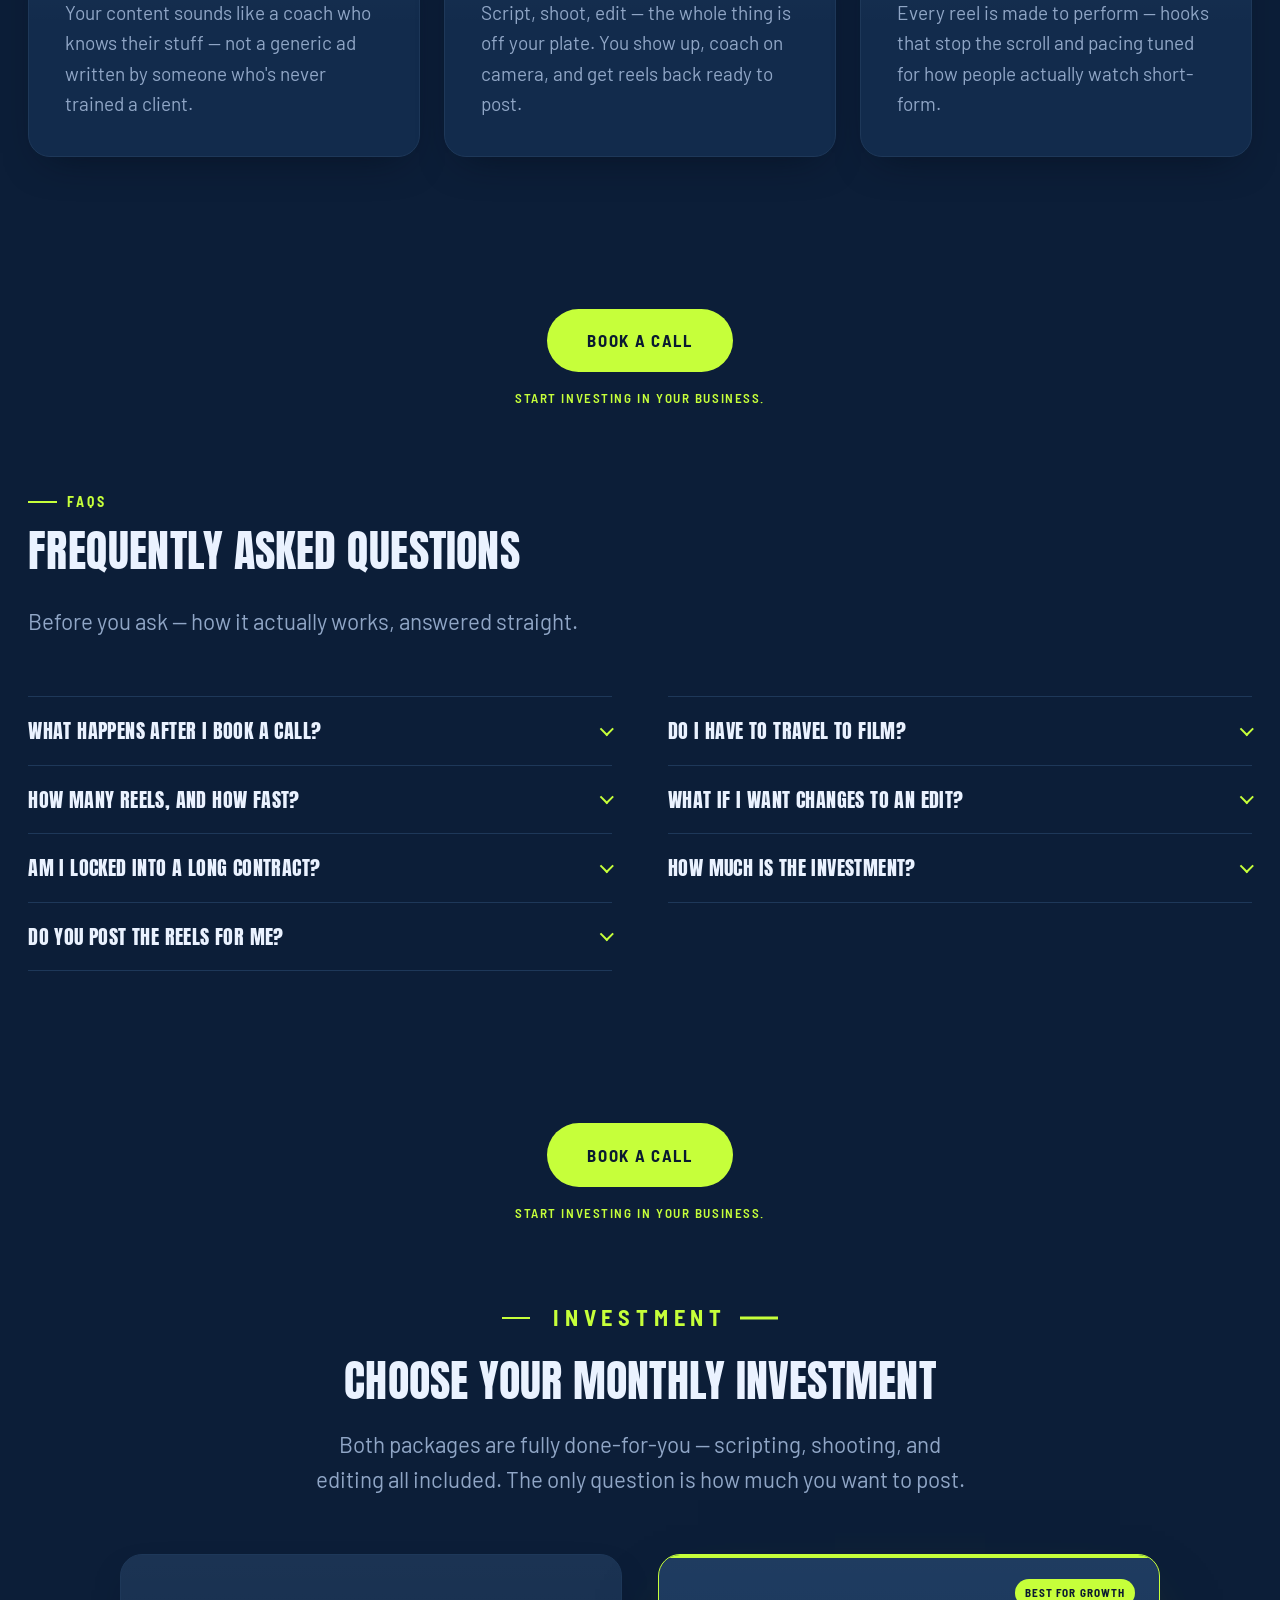
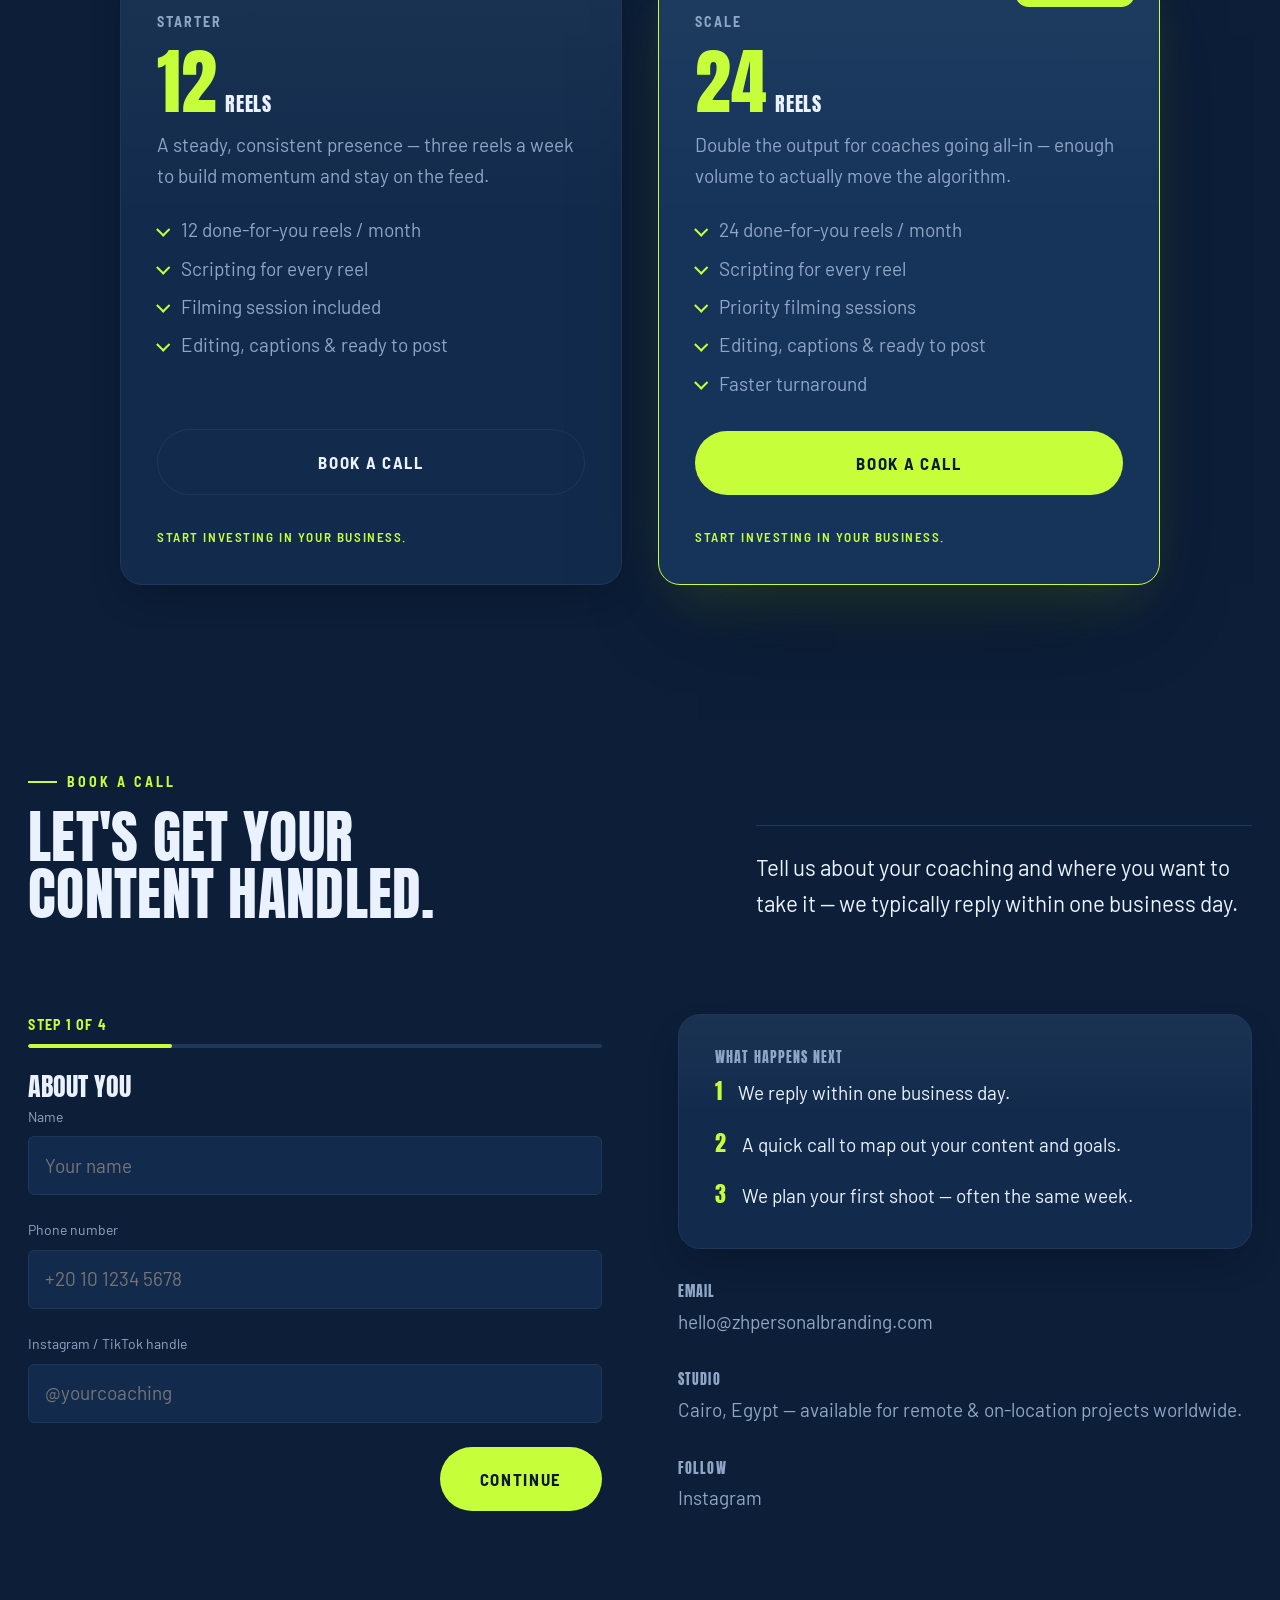
==== commit 652505b3: "style: FAQ back to two questions per row Grid with align-items: start, so an open answer grows only " ====
--- a/en/index.html
+++ b/en/index.html
@@ -20,13 +20,13 @@
   <link rel="preconnect" href="https://fonts.gstatic.com" crossorigin />
   <!-- Cairo is here only for the "العربية" label on the language pill. -->
   <link rel="stylesheet" href="https://fonts.googleapis.com/css2?family=Anton&family=Barlow:wght@400;500;600;700&family=Barlow+Semi+Condensed:wght@600;700&family=Cairo:wght@700&display=swap" />
-  <link rel="stylesheet" href="../assets/css/main.css?v=36" />
+  <link rel="stylesheet" href="../assets/css/main.css?v=37" />
   <!-- All page stylesheets — every section now lives on this one document. -->
-  <link rel="stylesheet" href="../assets/css/pages/home.css?v=36" />
-  <link rel="stylesheet" href="../assets/css/pages/services.css?v=36" />
-  <link rel="stylesheet" href="../assets/css/pages/about.css?v=36" />
-  <link rel="stylesheet" href="../assets/css/pages/work.css?v=36" />
-  <link rel="stylesheet" href="../assets/css/pages/contact.css?v=36" />
+  <link rel="stylesheet" href="../assets/css/pages/home.css?v=37" />
+  <link rel="stylesheet" href="../assets/css/pages/services.css?v=37" />
+  <link rel="stylesheet" href="../assets/css/pages/about.css?v=37" />
+  <link rel="stylesheet" href="../assets/css/pages/work.css?v=37" />
+  <link rel="stylesheet" href="../assets/css/pages/contact.css?v=37" />
 </head>
 <body>
 
@@ -1349,20 +1349,20 @@
 
   <!-- Must come first: the data files and every module read their strings
        from it, and it picks its dictionary off <html lang>. -->
-  <script src="../assets/js/i18n.js?v=36"></script>
-  <script src="../assets/js/data/projects.js?v=36"></script>
-  <script src="../assets/js/media-config.js?v=36"></script>
-  <script src="../assets/js/modules/projectGrid.js?v=36"></script>
-  <script src="../assets/js/modules/navbar.js?v=36"></script>
-  <script src="../assets/js/modules/navIndicator.js?v=36"></script>
-  <script src="../assets/js/modules/sectionNav.js?v=36"></script>
-  <script src="../assets/js/modules/scrollReveal.js?v=36"></script>
-  <script src="../assets/js/modules/counter.js?v=36"></script>
-  <script src="../assets/js/modules/journey.js?v=36"></script>
-  <script src="../assets/js/modules/pointer.js?v=36"></script>
-  <script src="../assets/js/modules/mediaPlayer.js?v=36"></script>
-  <script src="../assets/js/modules/stickyCta.js?v=36"></script>
-  <script src="../assets/js/modules/contactForm.js?v=36"></script>
-  <script src="../assets/js/main.js?v=36"></script>
+  <script src="../assets/js/i18n.js?v=37"></script>
+  <script src="../assets/js/data/projects.js?v=37"></script>
+  <script src="../assets/js/media-config.js?v=37"></script>
+  <script src="../assets/js/modules/projectGrid.js?v=37"></script>
+  <script src="../assets/js/modules/navbar.js?v=37"></script>
+  <script src="../assets/js/modules/navIndicator.js?v=37"></script>
+  <script src="../assets/js/modules/sectionNav.js?v=37"></script>
+  <script src="../assets/js/modules/scrollReveal.js?v=37"></script>
+  <script src="../assets/js/modules/counter.js?v=37"></script>
+  <script src="../assets/js/modules/journey.js?v=37"></script>
+  <script src="../assets/js/modules/pointer.js?v=37"></script>
+  <script src="../assets/js/modules/mediaPlayer.js?v=37"></script>
+  <script src="../assets/js/modules/stickyCta.js?v=37"></script>
+  <script src="../assets/js/modules/contactForm.js?v=37"></script>
+  <script src="../assets/js/main.js?v=37"></script>
 </body>
 </html>
--- a/assets/css/main.css
+++ b/assets/css/main.css
@@ -2,27 +2,27 @@
    <head>) whenever CSS changes — GitHub Pages caches assets for ~10 min and
    mobile browsers hold them far longer, so a version query is how a redeploy
    actually reaches people. */
-@import url("base/variables.css?v=36");
-@import url("base/reset.css?v=36");
-@import url("base/typography.css?v=36");
+@import url("base/variables.css?v=37");
+@import url("base/reset.css?v=37");
+@import url("base/typography.css?v=37");
 /* RTL/Arabic layer — scoped to html[dir="rtl"], inert on the English build. */
-@import url("base/rtl.css?v=36");
-@import url("components/navbar.css?v=36");
-@import url("components/footer.css?v=36");
-@import url("components/buttons.css?v=36");
-@import url("components/project-card.css?v=36");
-@import url("components/icon.css?v=36");
-@import url("components/testimonials.css?v=36");
-@import url("components/video-player.css?v=36");
-@import url("components/voicenote.css?v=36");
-@import url("components/feedback.css?v=36");
-@import url("components/transformations.css?v=36");
-@import url("components/duration-bar.css?v=36");
-@import url("components/fit-cards.css?v=36");
-@import url("components/journey.css?v=36");
-@import url("components/clients.css?v=36");
-@import url("components/section-scroll.css?v=36");
-@import url("components/sticky-cta.css?v=36");
+@import url("base/rtl.css?v=37");
+@import url("components/navbar.css?v=37");
+@import url("components/footer.css?v=37");
+@import url("components/buttons.css?v=37");
+@import url("components/project-card.css?v=37");
+@import url("components/icon.css?v=37");
+@import url("components/testimonials.css?v=37");
+@import url("components/video-player.css?v=37");
+@import url("components/voicenote.css?v=37");
+@import url("components/feedback.css?v=37");
+@import url("components/transformations.css?v=37");
+@import url("components/duration-bar.css?v=37");
+@import url("components/fit-cards.css?v=37");
+@import url("components/journey.css?v=37");
+@import url("components/clients.css?v=37");
+@import url("components/section-scroll.css?v=37");
+@import url("components/sticky-cta.css?v=37");
 
 .container {
   max-width: var(--max-width);
--- a/assets/css/pages/services.css
+++ b/assets/css/pages/services.css
@@ -10,16 +10,34 @@
   font-size: var(--fs-lead);
 }
 
-/* An accordion: every answer starts collapsed behind its question. One column
-   rather than the old two — in a grid, opening one item would stretch its row
-   and leave a hole beside it. */
+/* An accordion: every answer starts collapsed behind its question, two to a
+   row. align-items: start so opening one item grows only that item — its
+   neighbour keeps its own height instead of stretching to match. */
 .faq__list {
-  max-width: 56rem;
+  display: grid;
+  grid-template-columns: repeat(2, 1fr);
+  align-items: start;
+  column-gap: var(--space-xl);
+}
+
+/* A rule under every item, plus one over the first row, so each question sits
+   between two lines without doubling them up where rows meet. */
+.faq__item {
   border-bottom: 1px solid var(--color-border);
 }
 
-.faq__item {
+.faq__item:nth-child(-n + 2) {
   border-top: 1px solid var(--color-border);
+}
+
+@media (max-width: 720px) {
+  .faq__list {
+    grid-template-columns: 1fr;
+  }
+
+  .faq__item:nth-child(2) {
+    border-top: 0;
+  }
 }
 
 .faq__item summary {
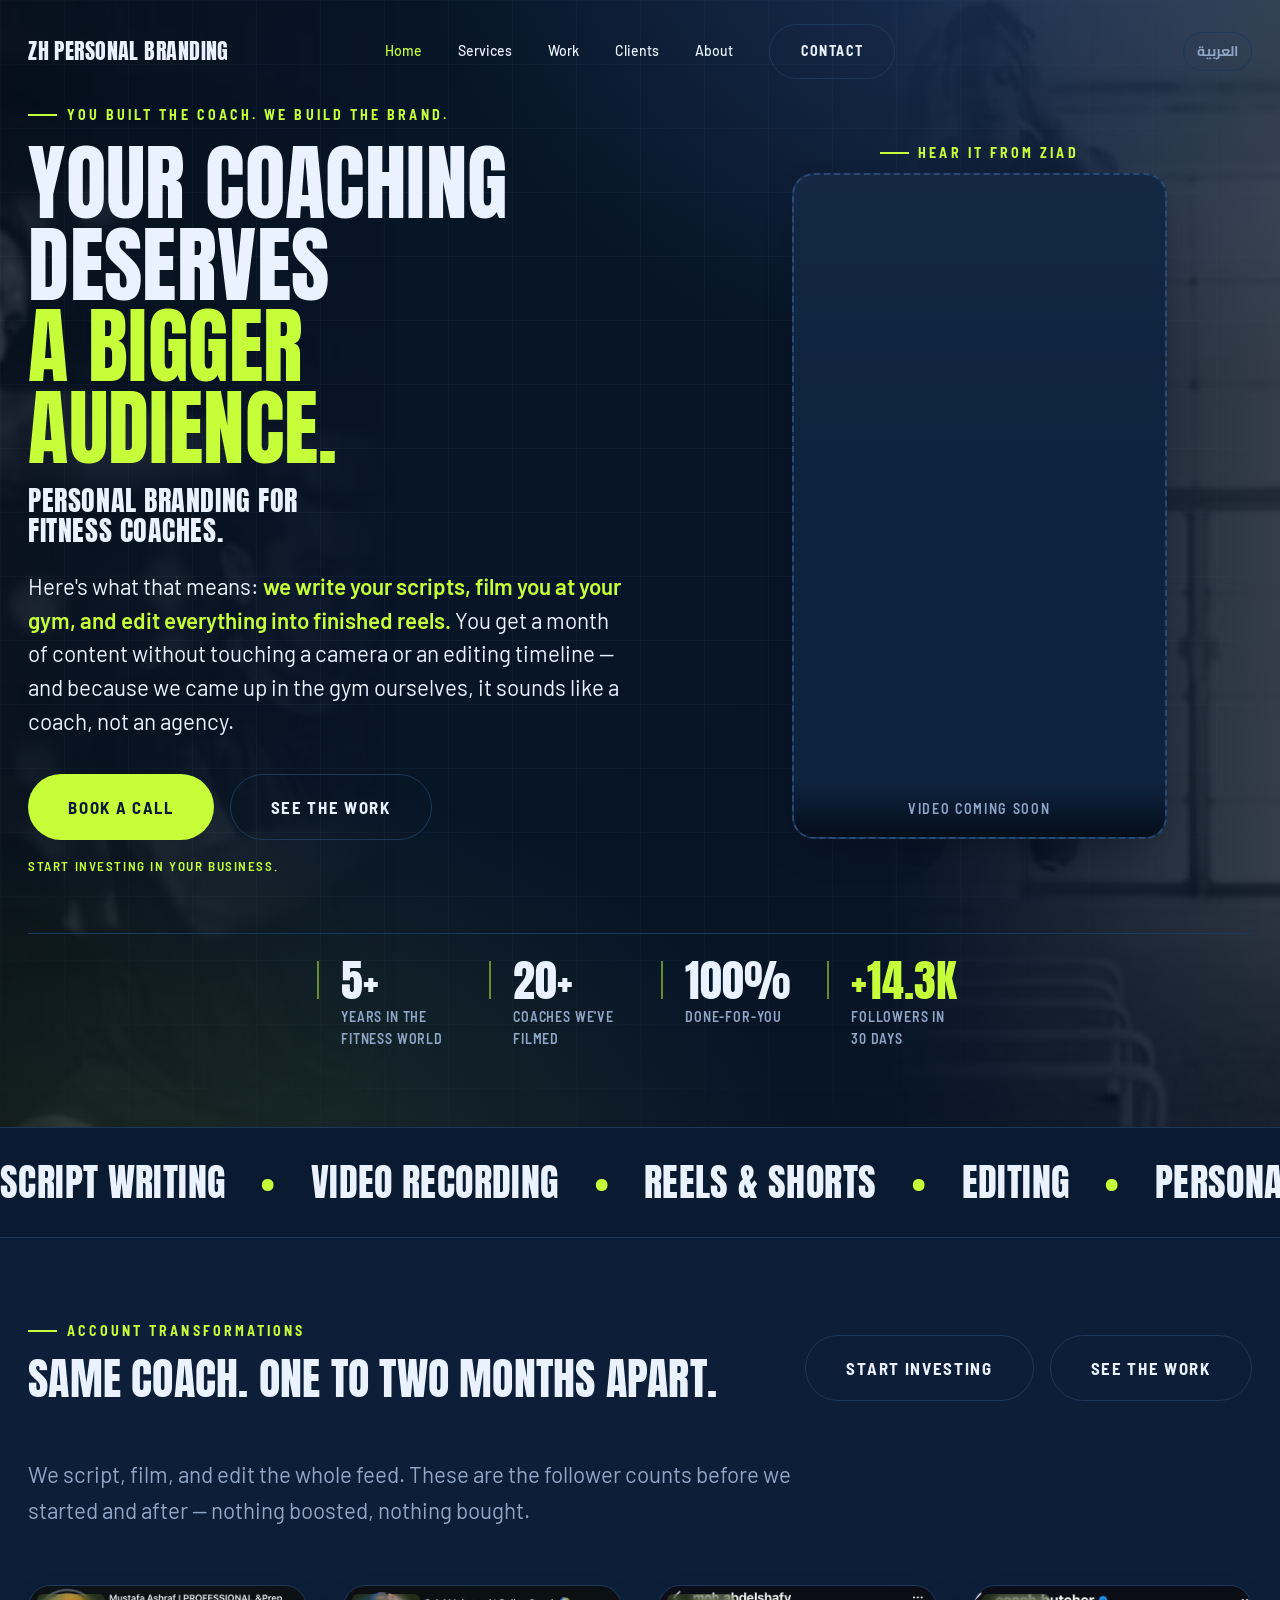
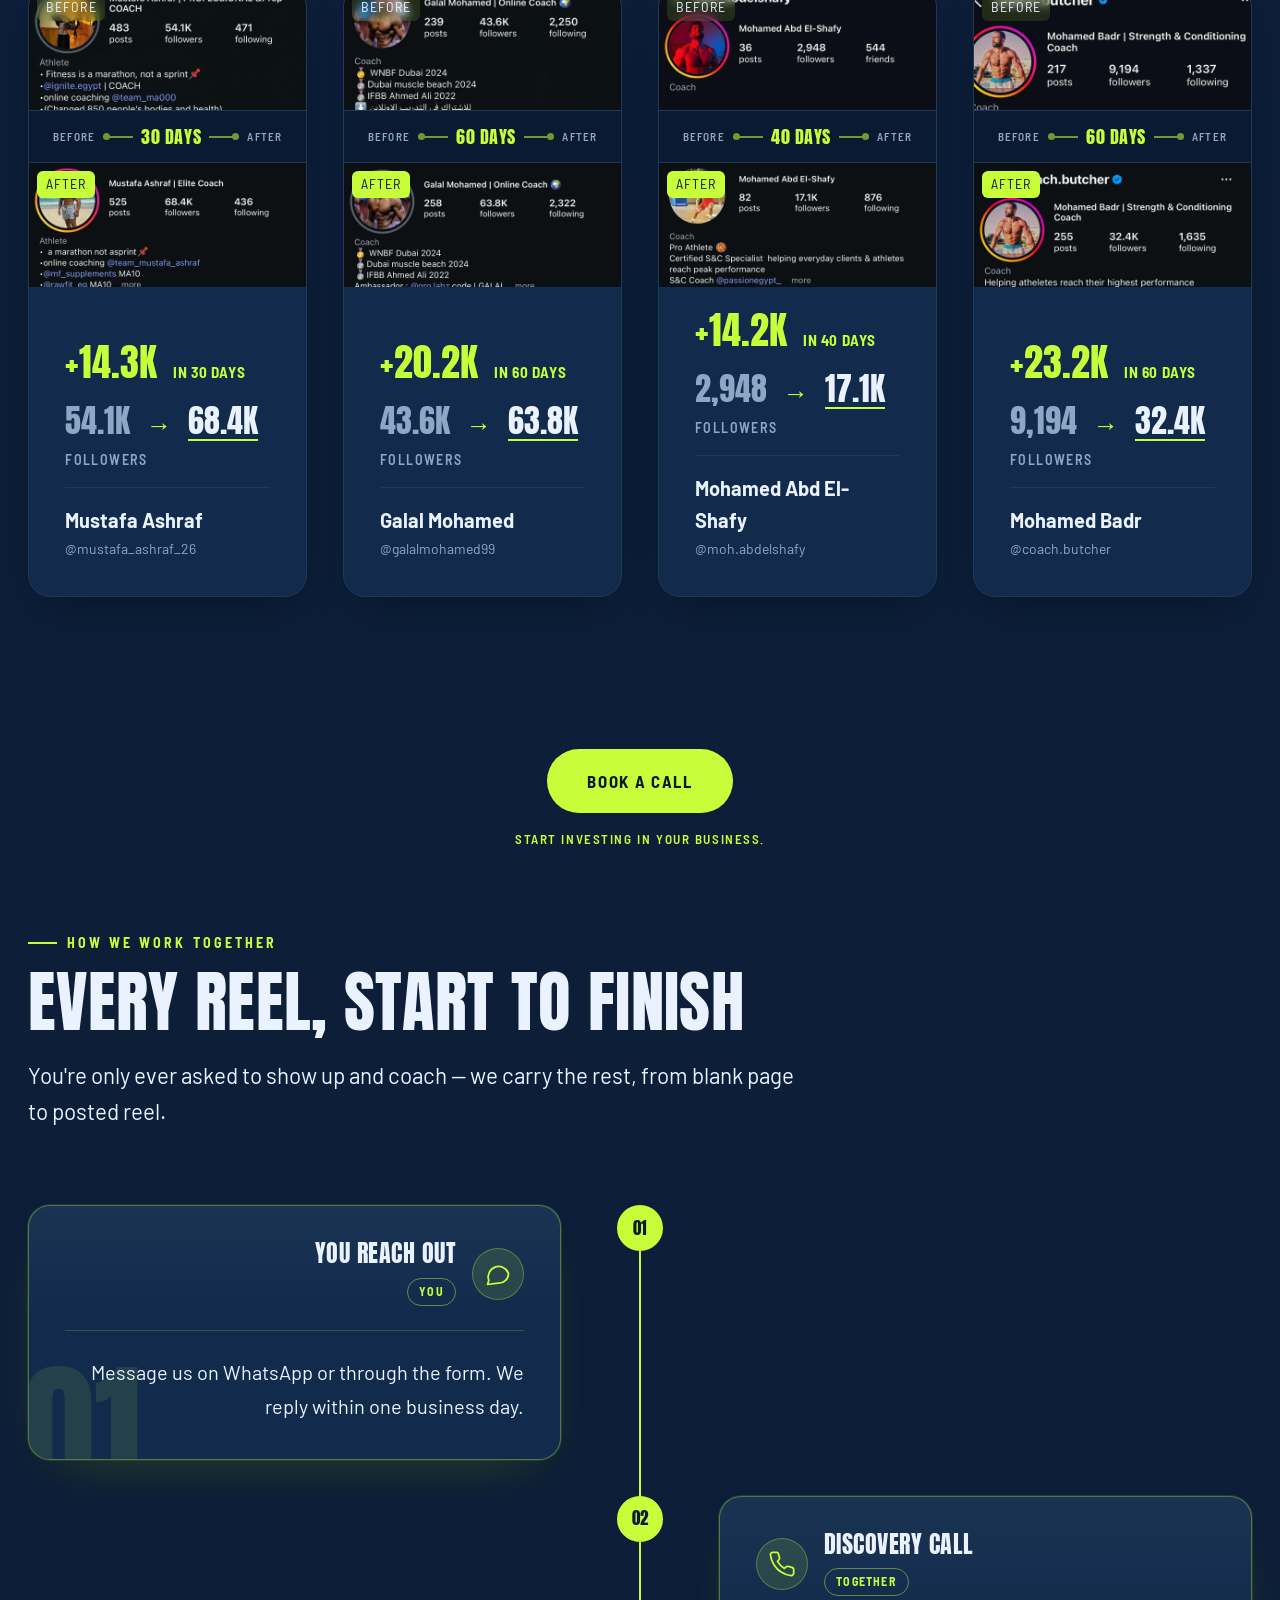
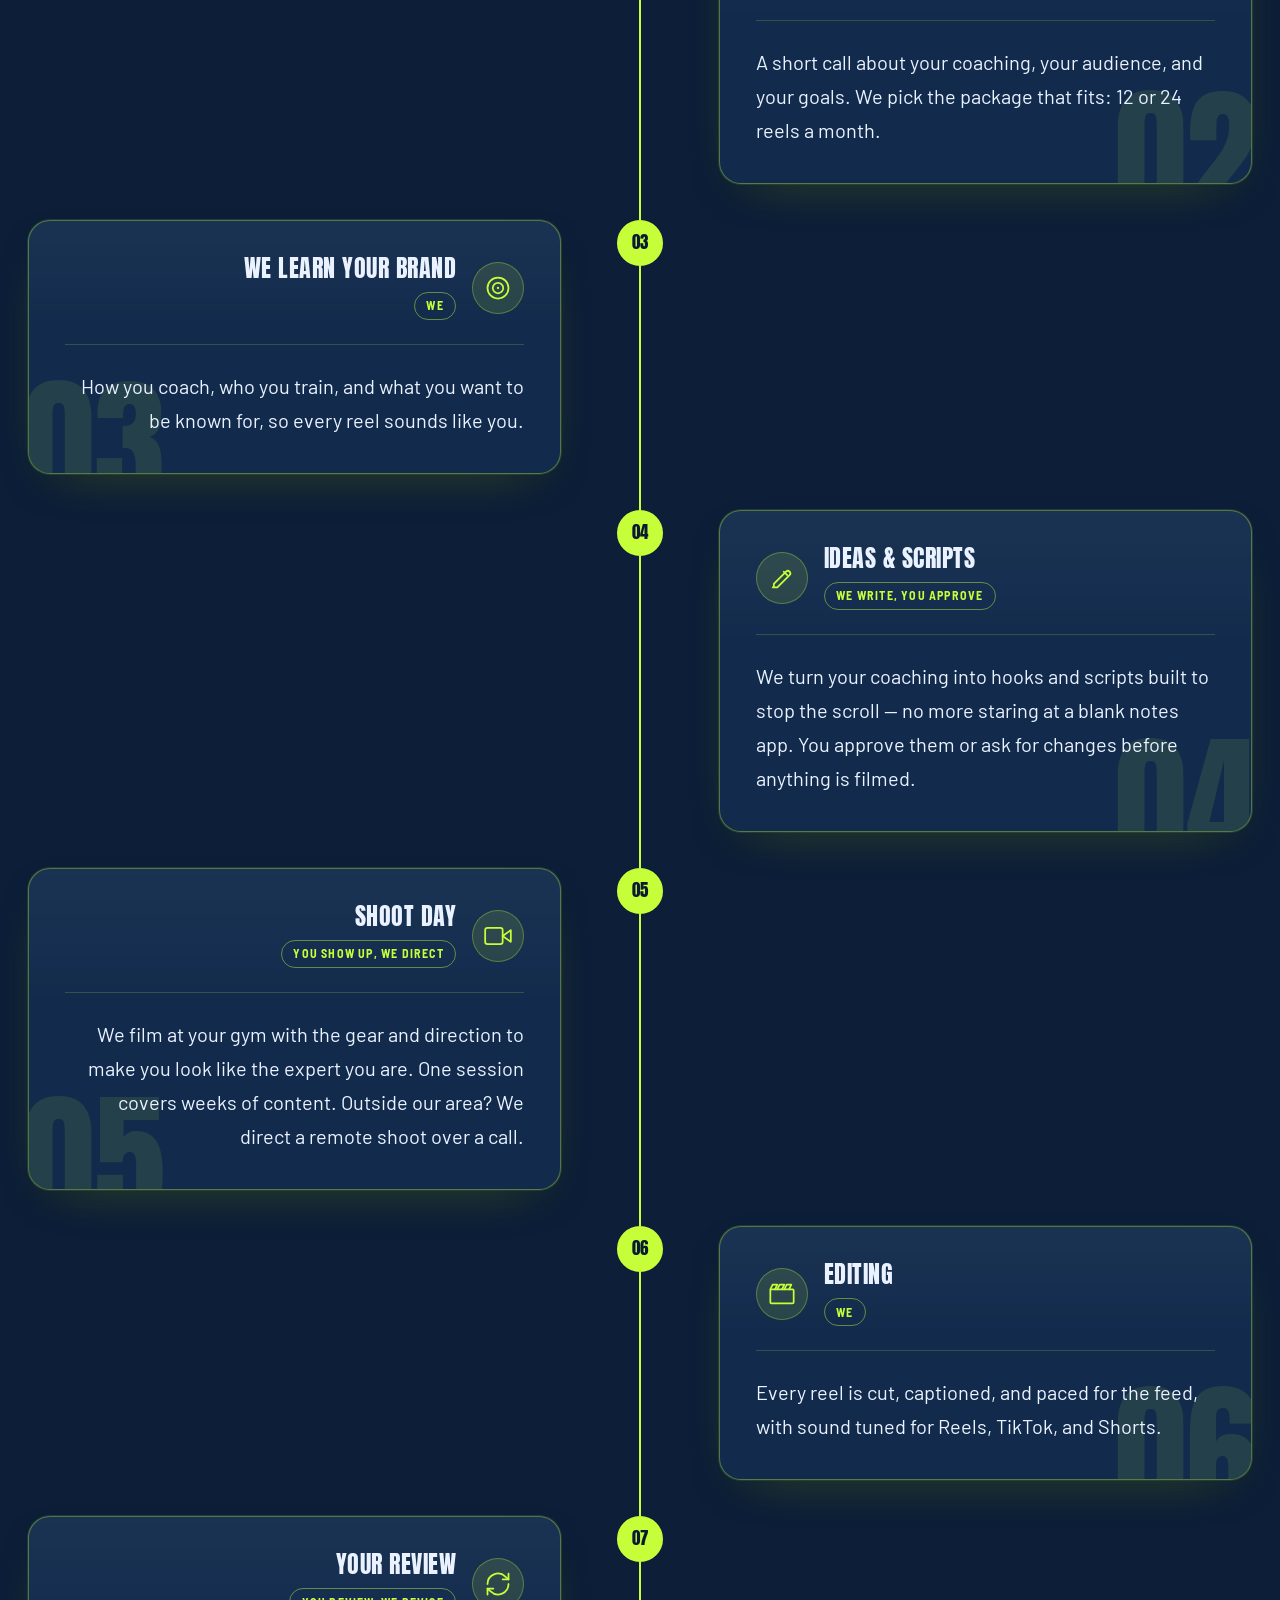
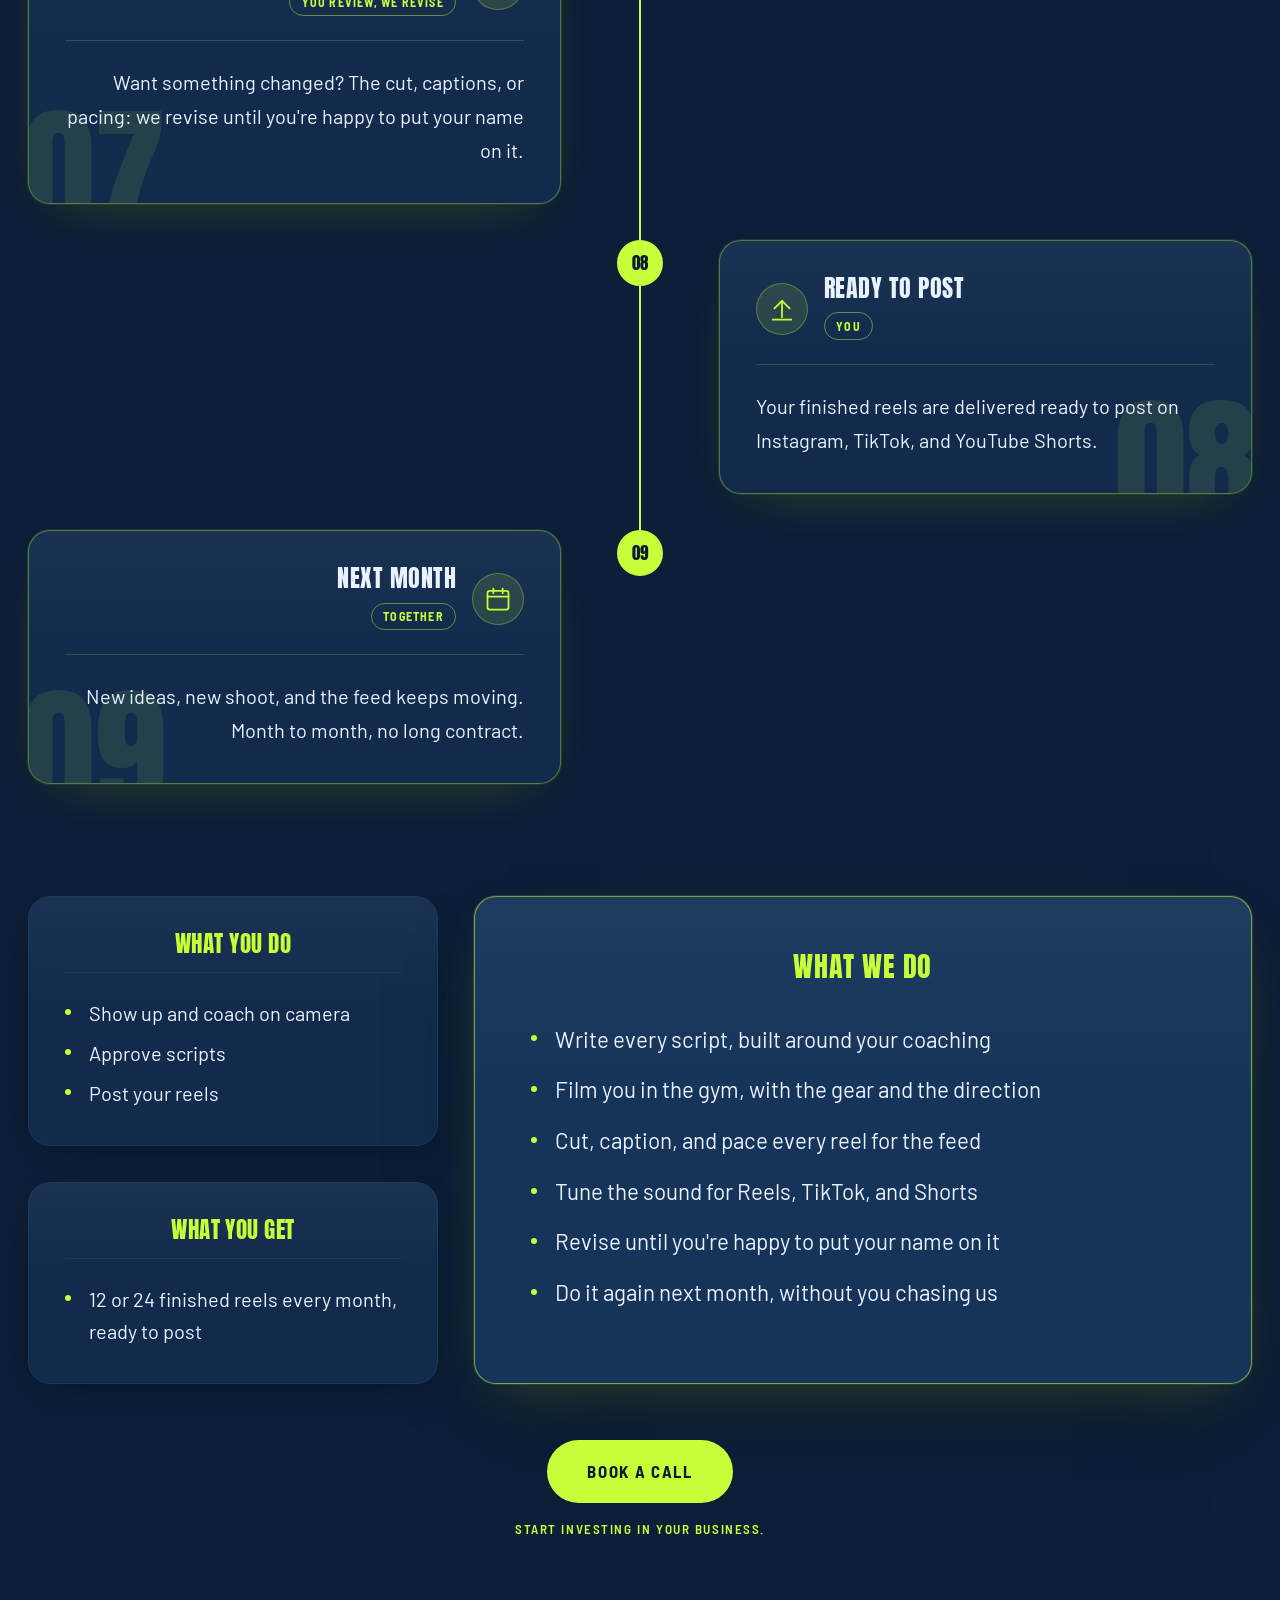
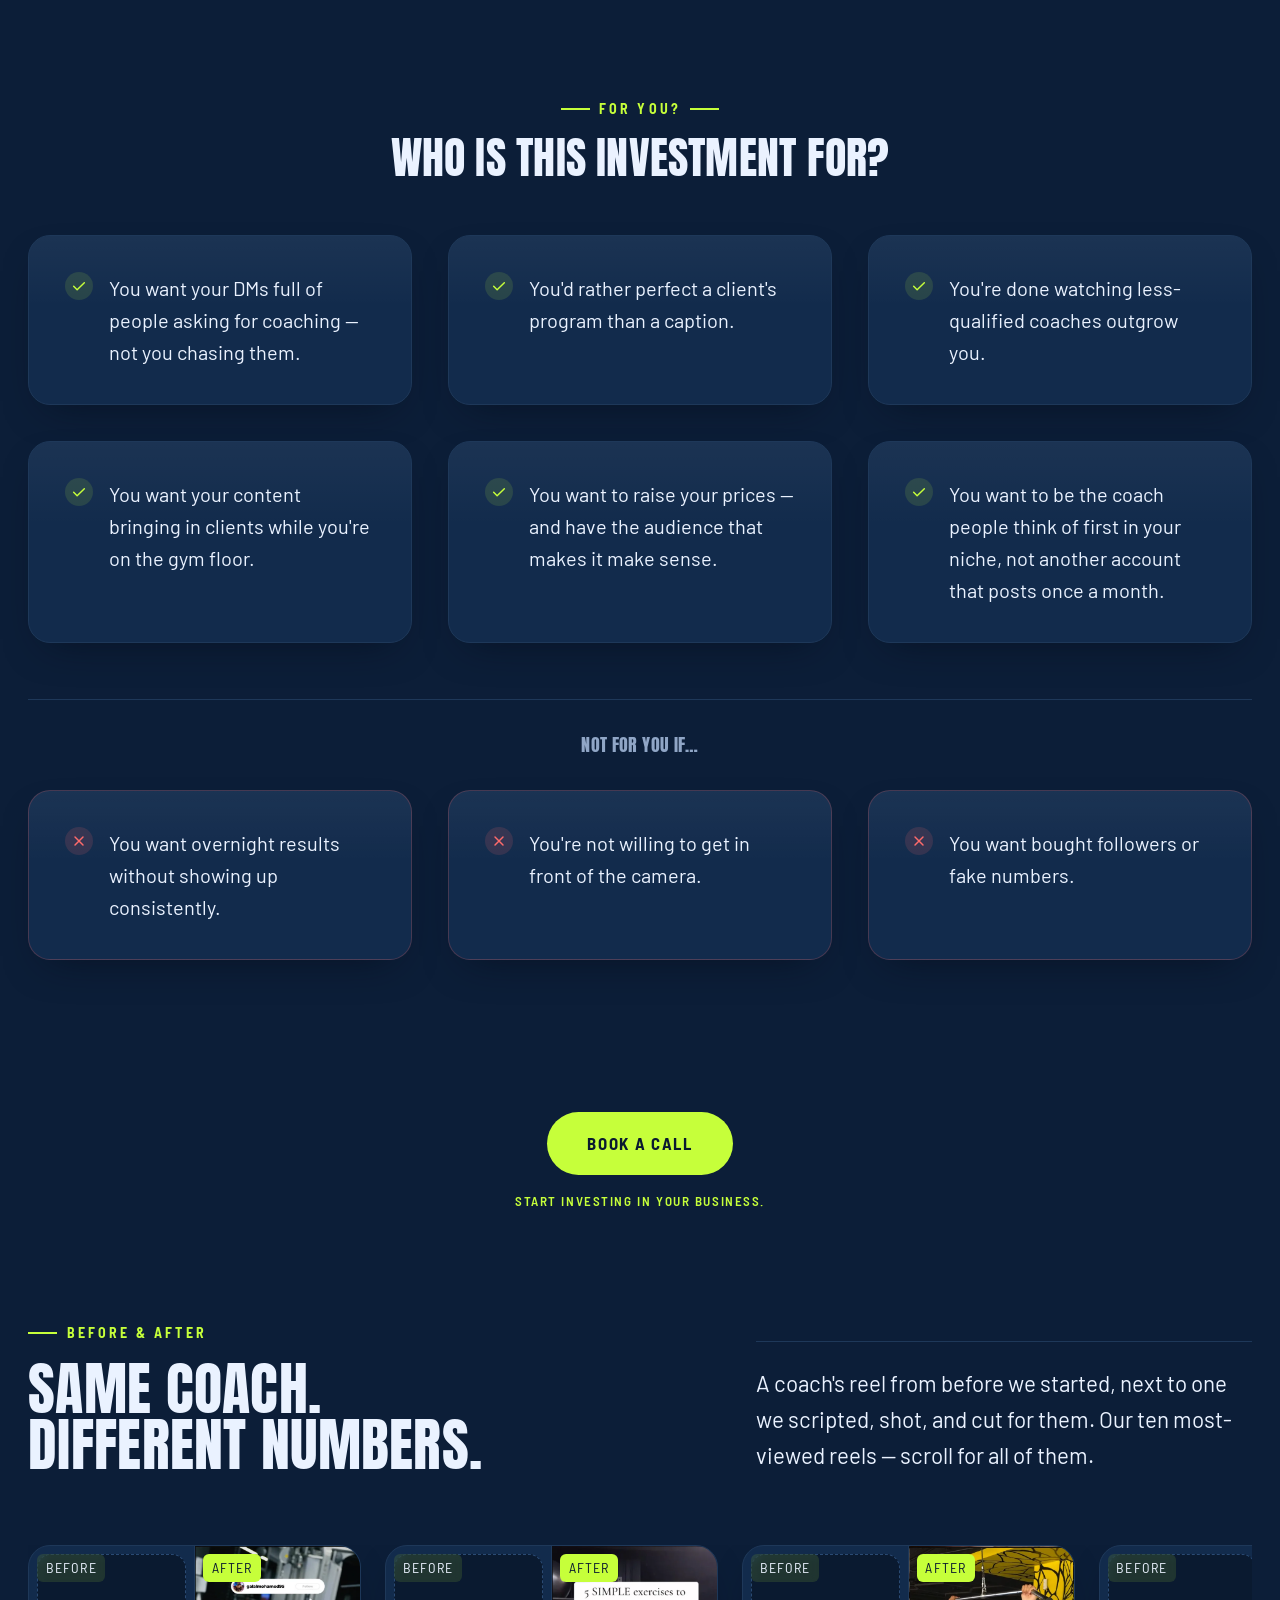
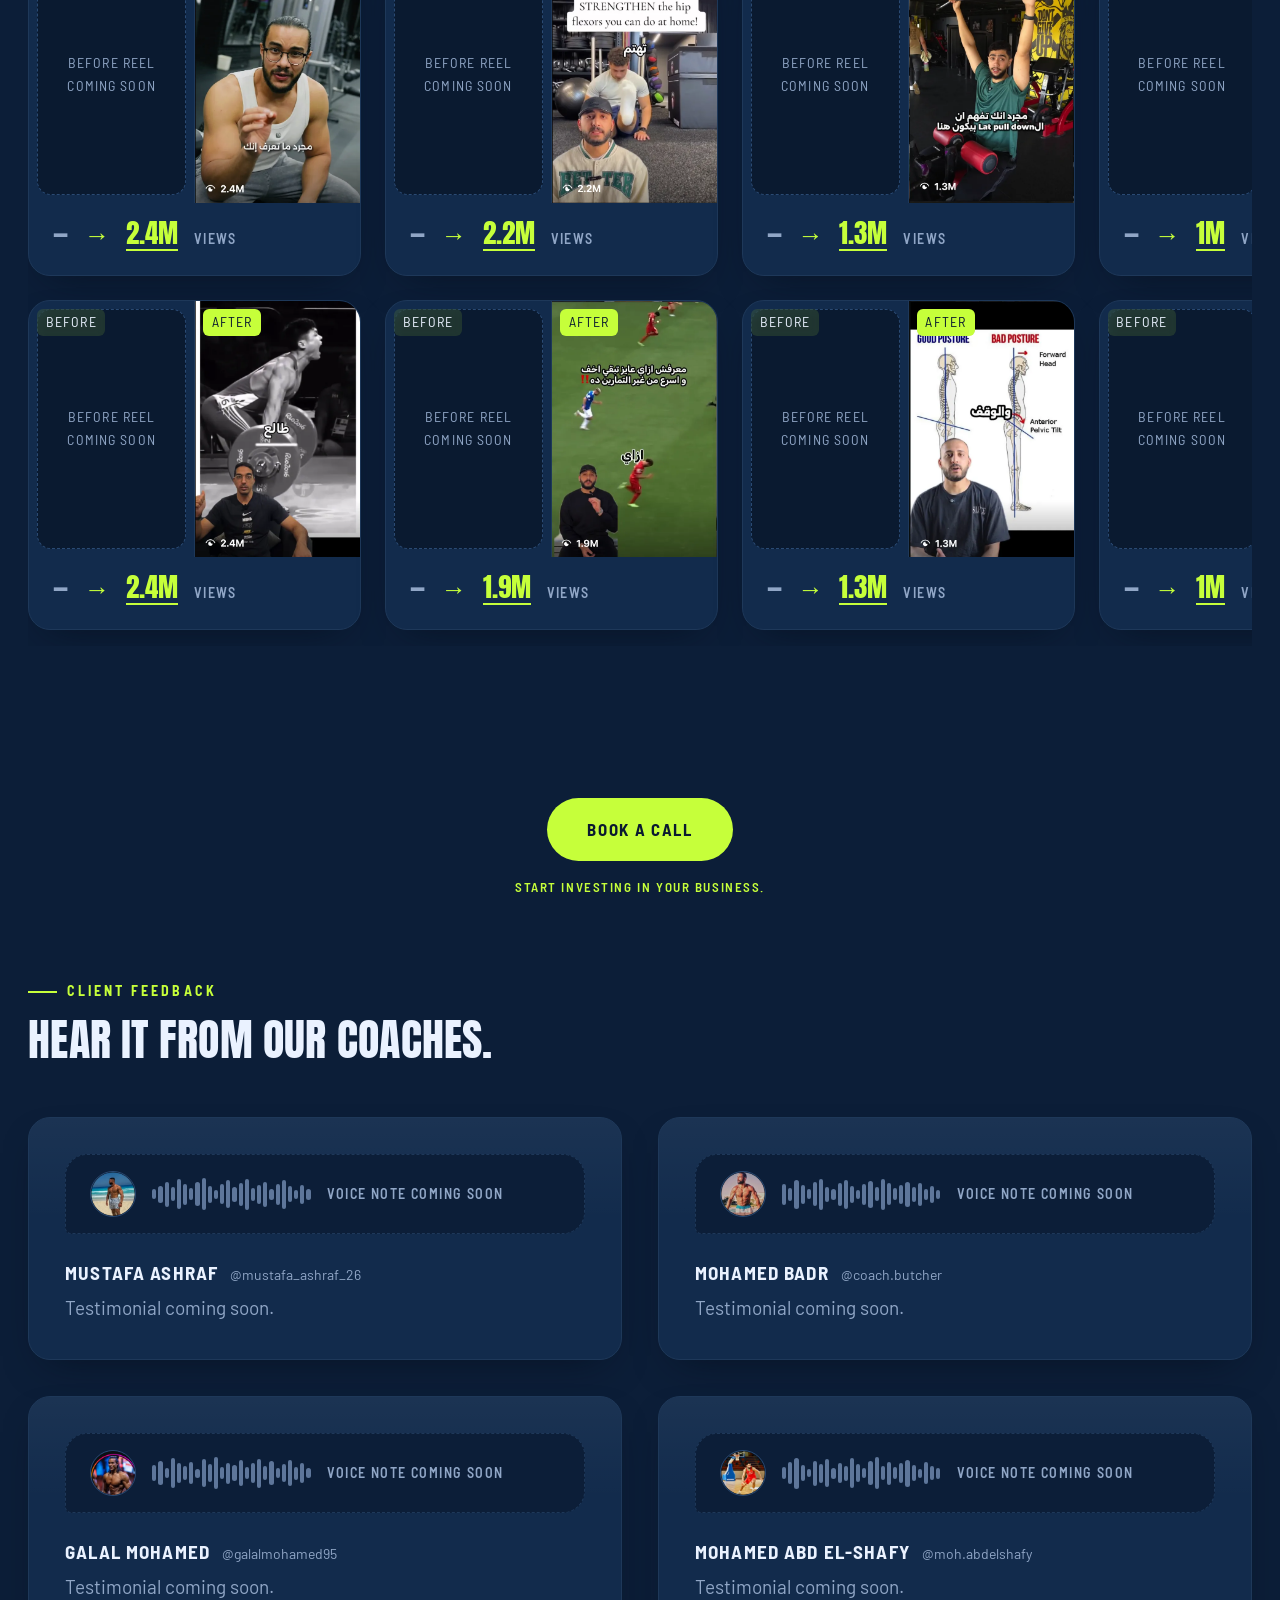
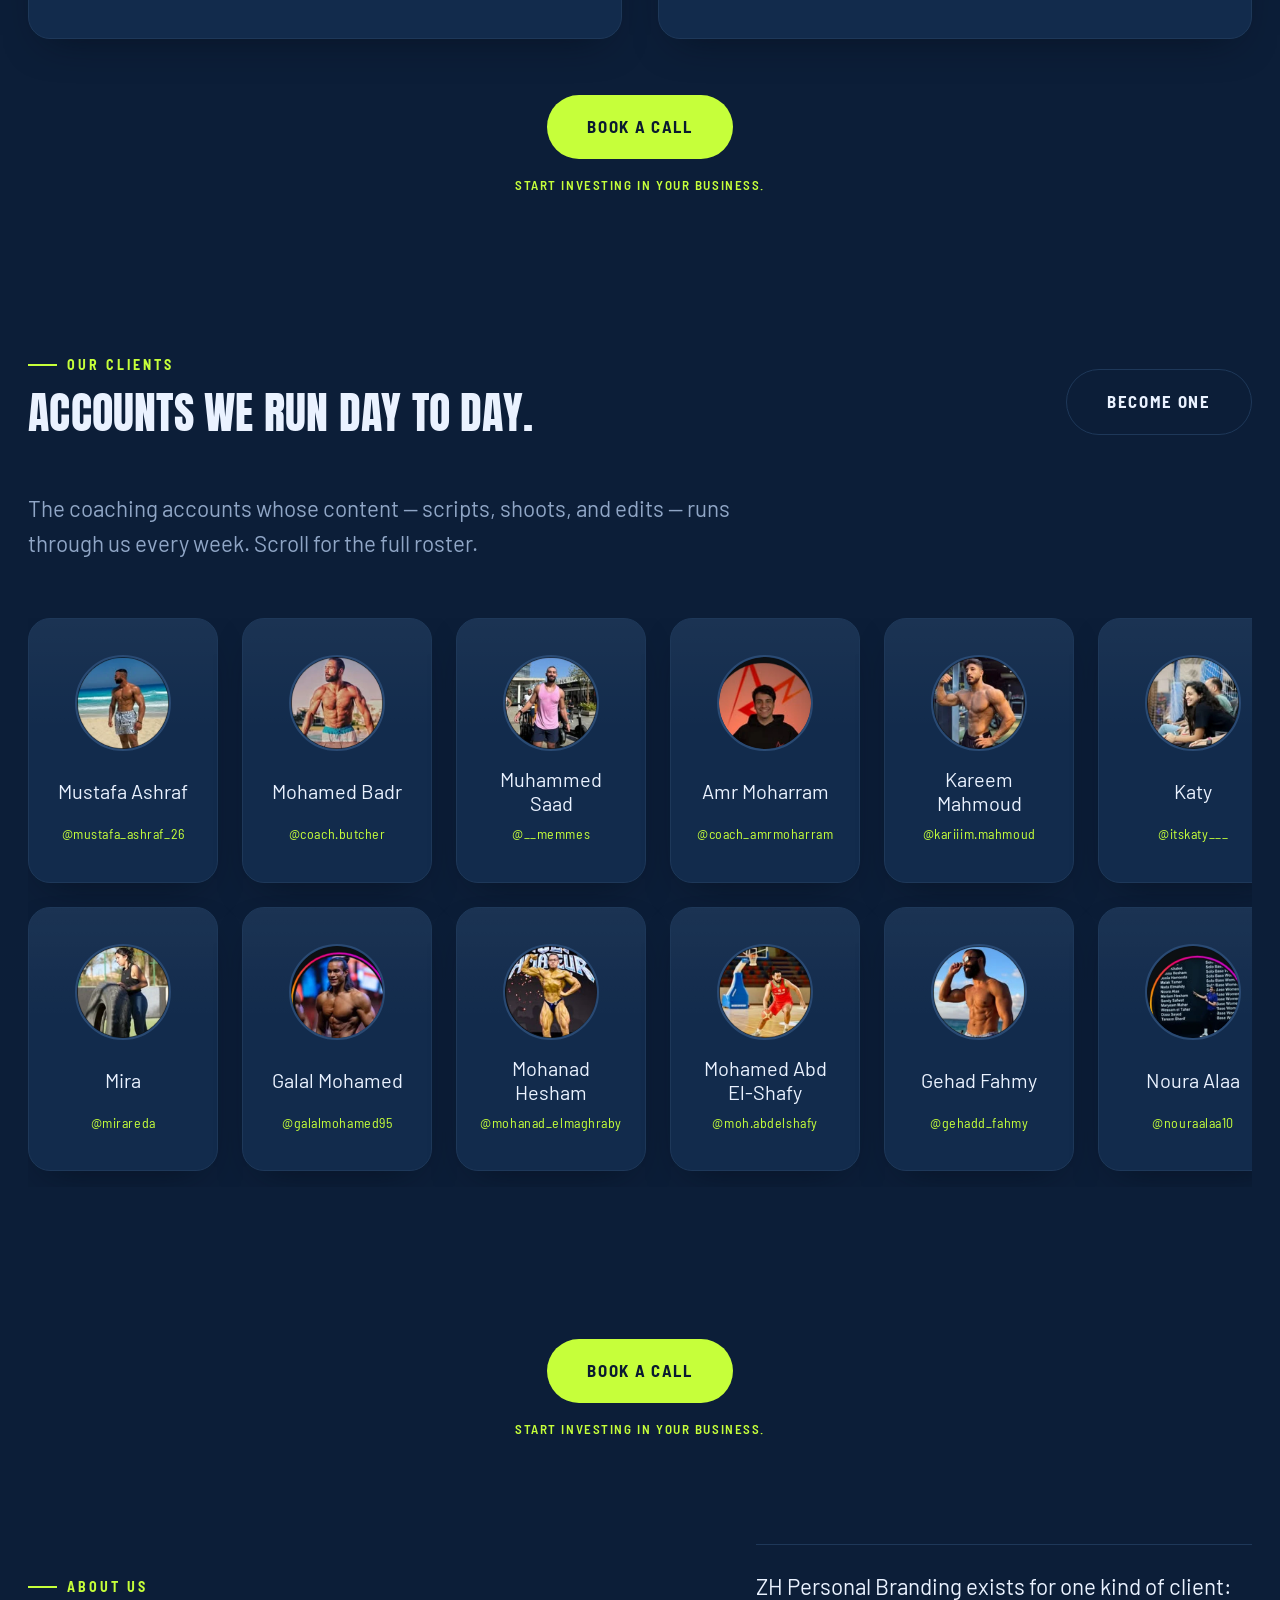
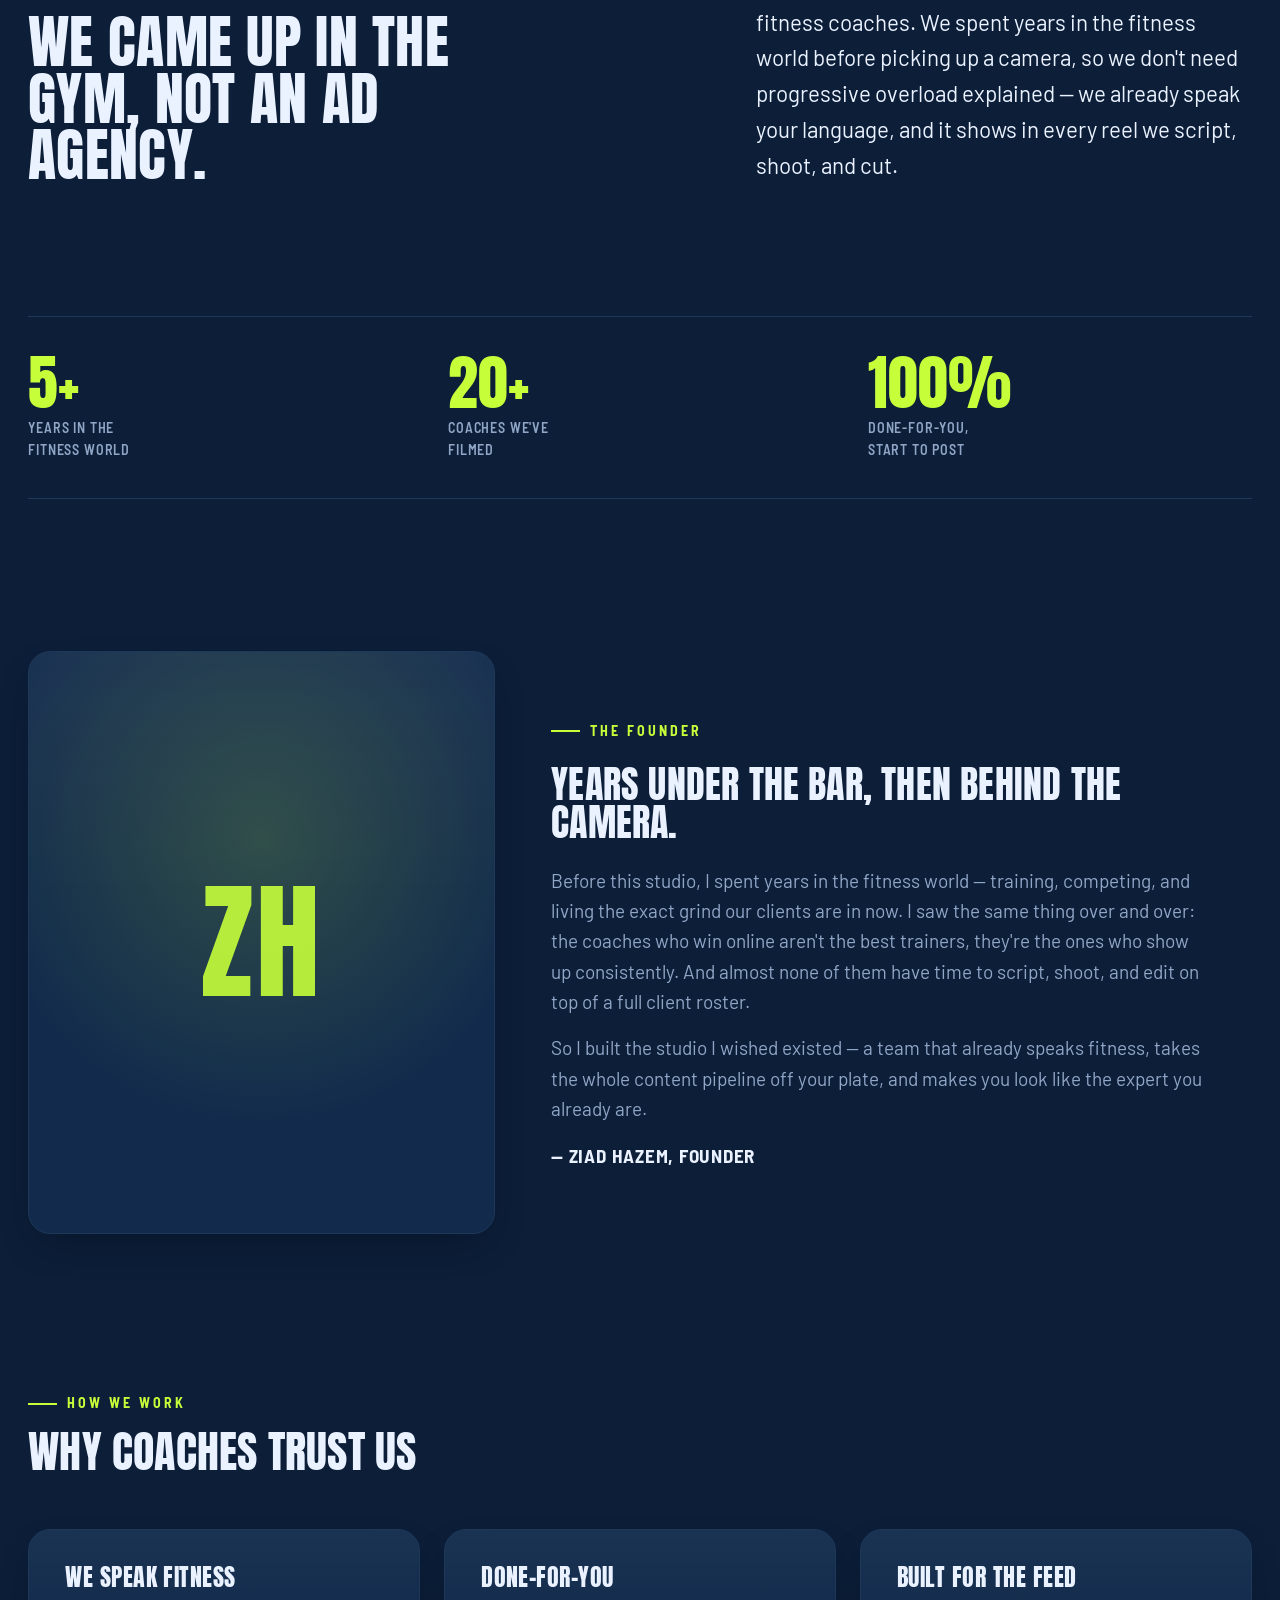
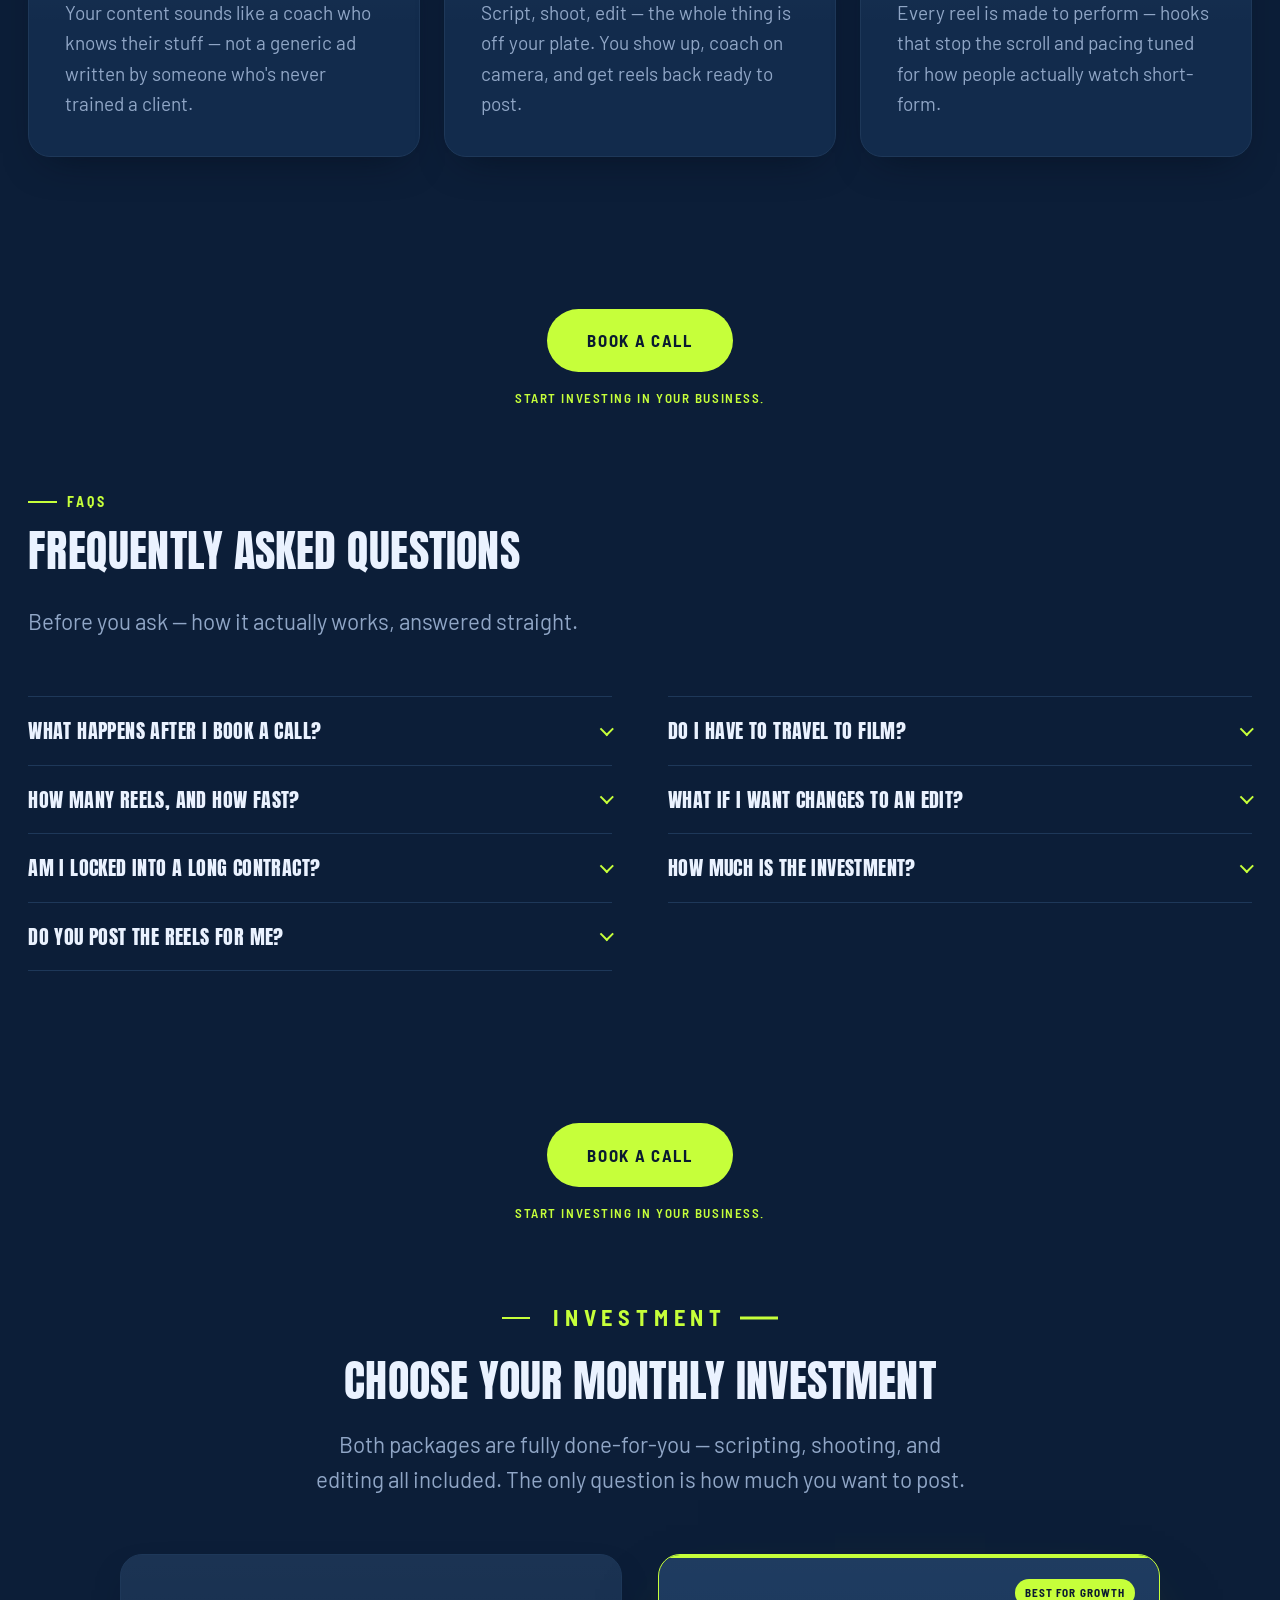
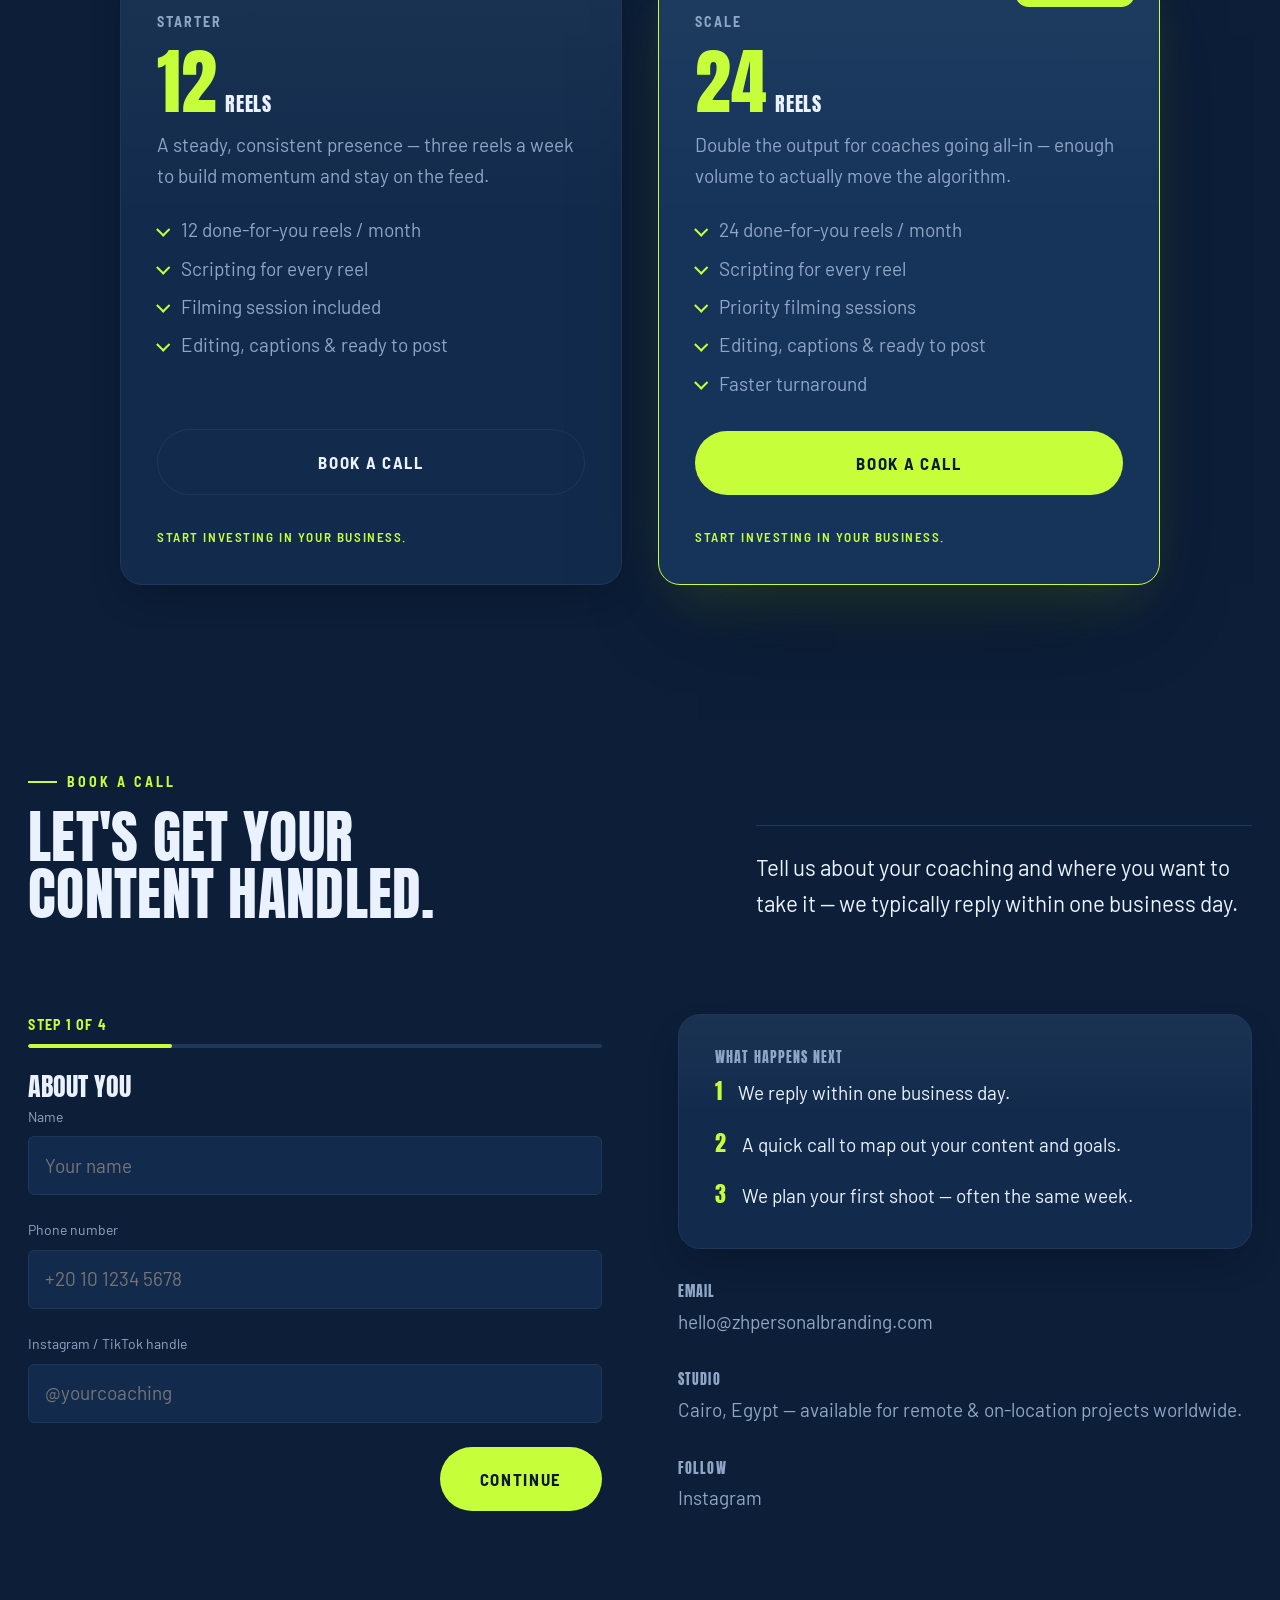
==== commit d2721b0a: "fix: nav links follow the page order (Services before Work) Co-Authored-By: Claude Opus 5.5 <noreply" ====
--- a/en/index.html
+++ b/en/index.html
@@ -36,9 +36,9 @@
     <a href="#home" class="navbar__logo">ZH&nbsp;Personal&nbsp;Branding</a>
     <nav class="navbar__links" aria-label="Primary">
       <a href="#home" class="navbar__link" aria-current="page">Home</a>
+      <a href="#services" class="navbar__link">Services</a>
       <a href="#work" class="navbar__link">Work</a>
       <a href="#clients" class="navbar__link">Clients</a>
-      <a href="#services" class="navbar__link">Services</a>
       <a href="#about" class="navbar__link">About</a>
       <a href="#contact" class="navbar__link btn btn--outline">Contact</a>
       <span class="navbar__indicator" aria-hidden="true"></span>
